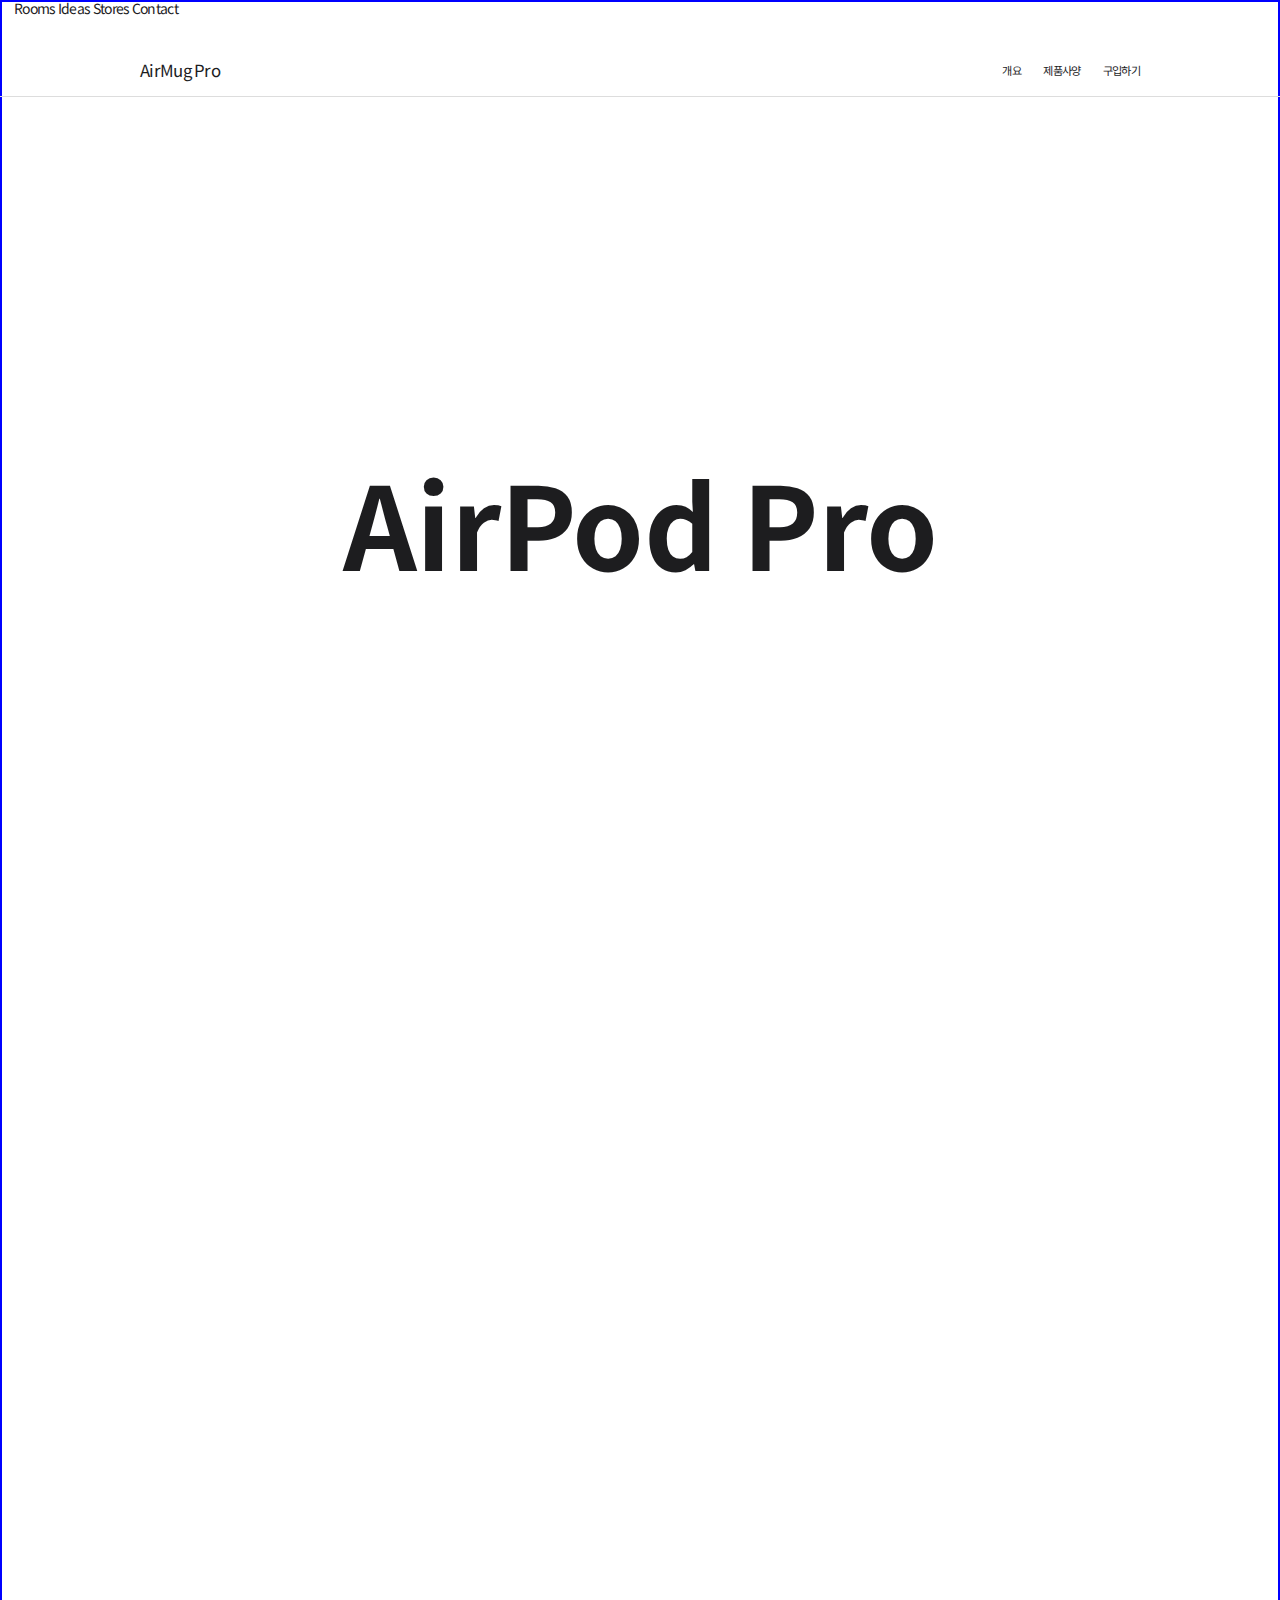
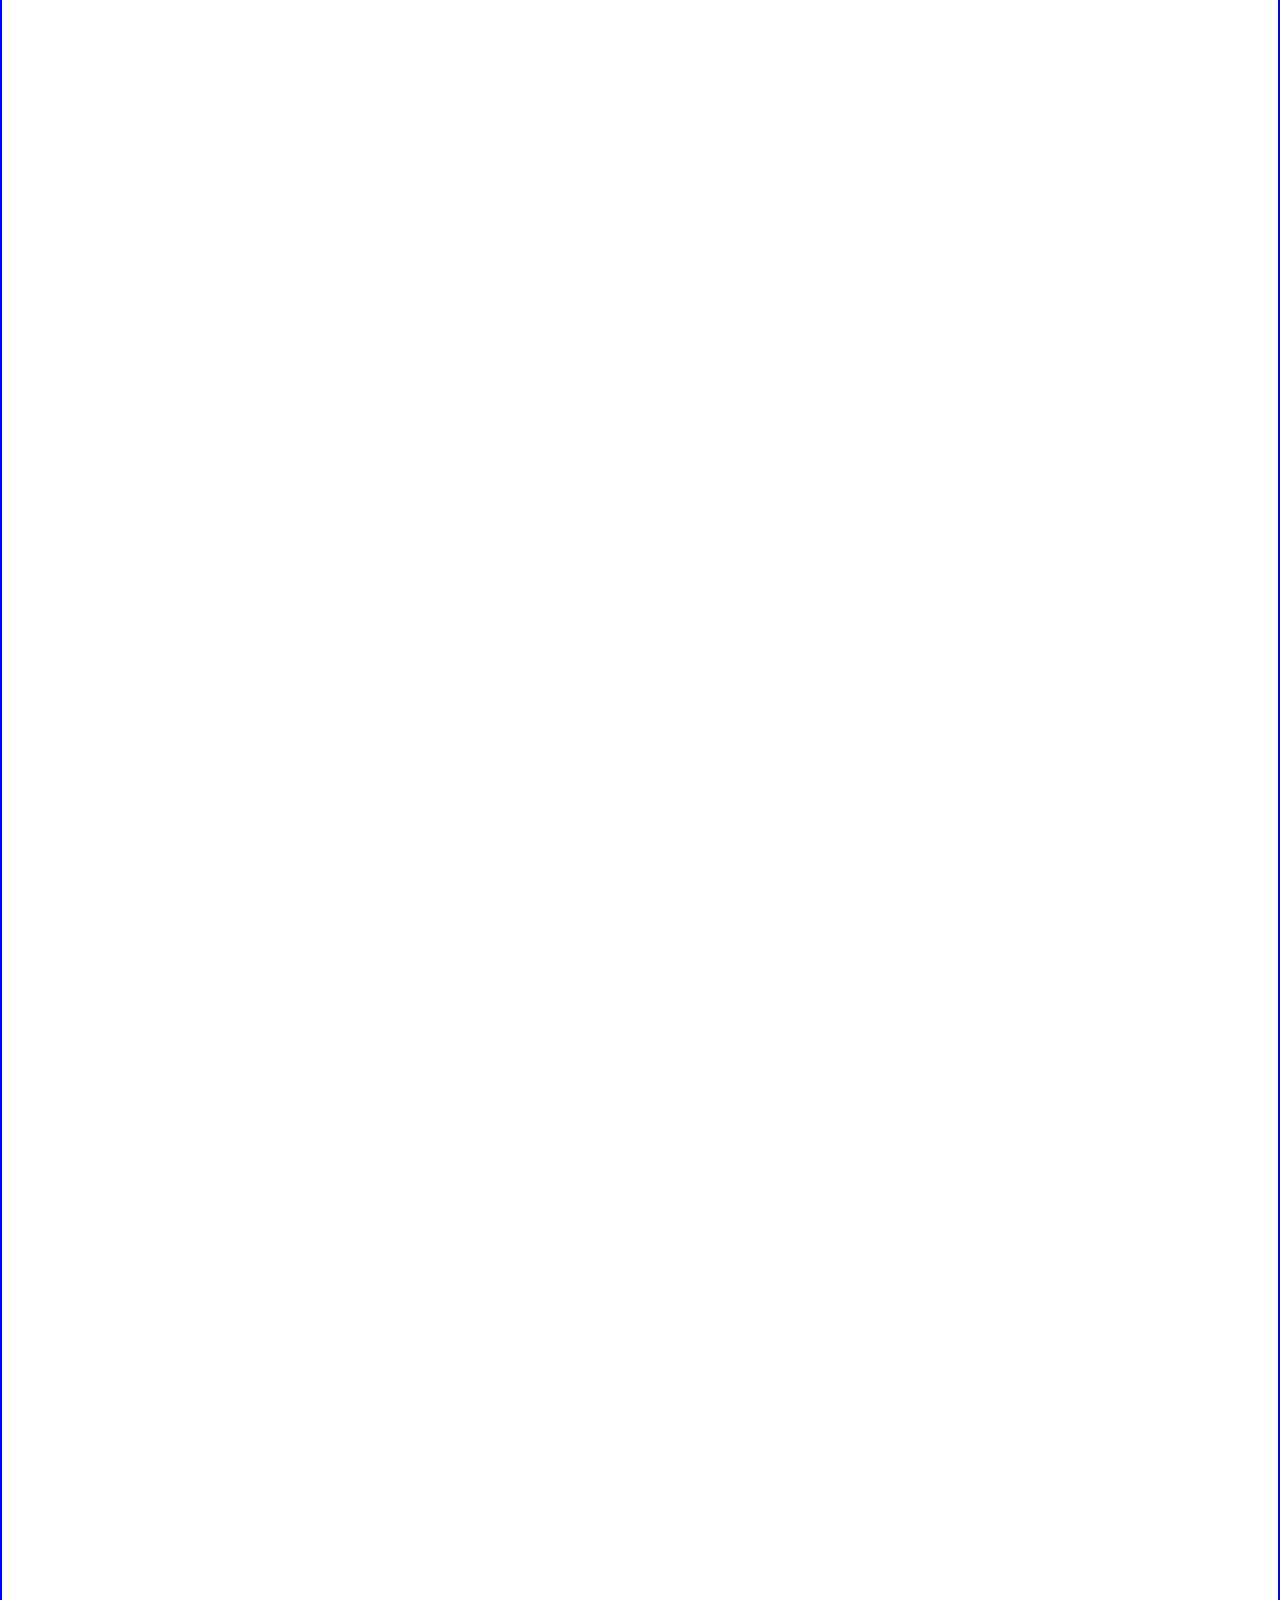
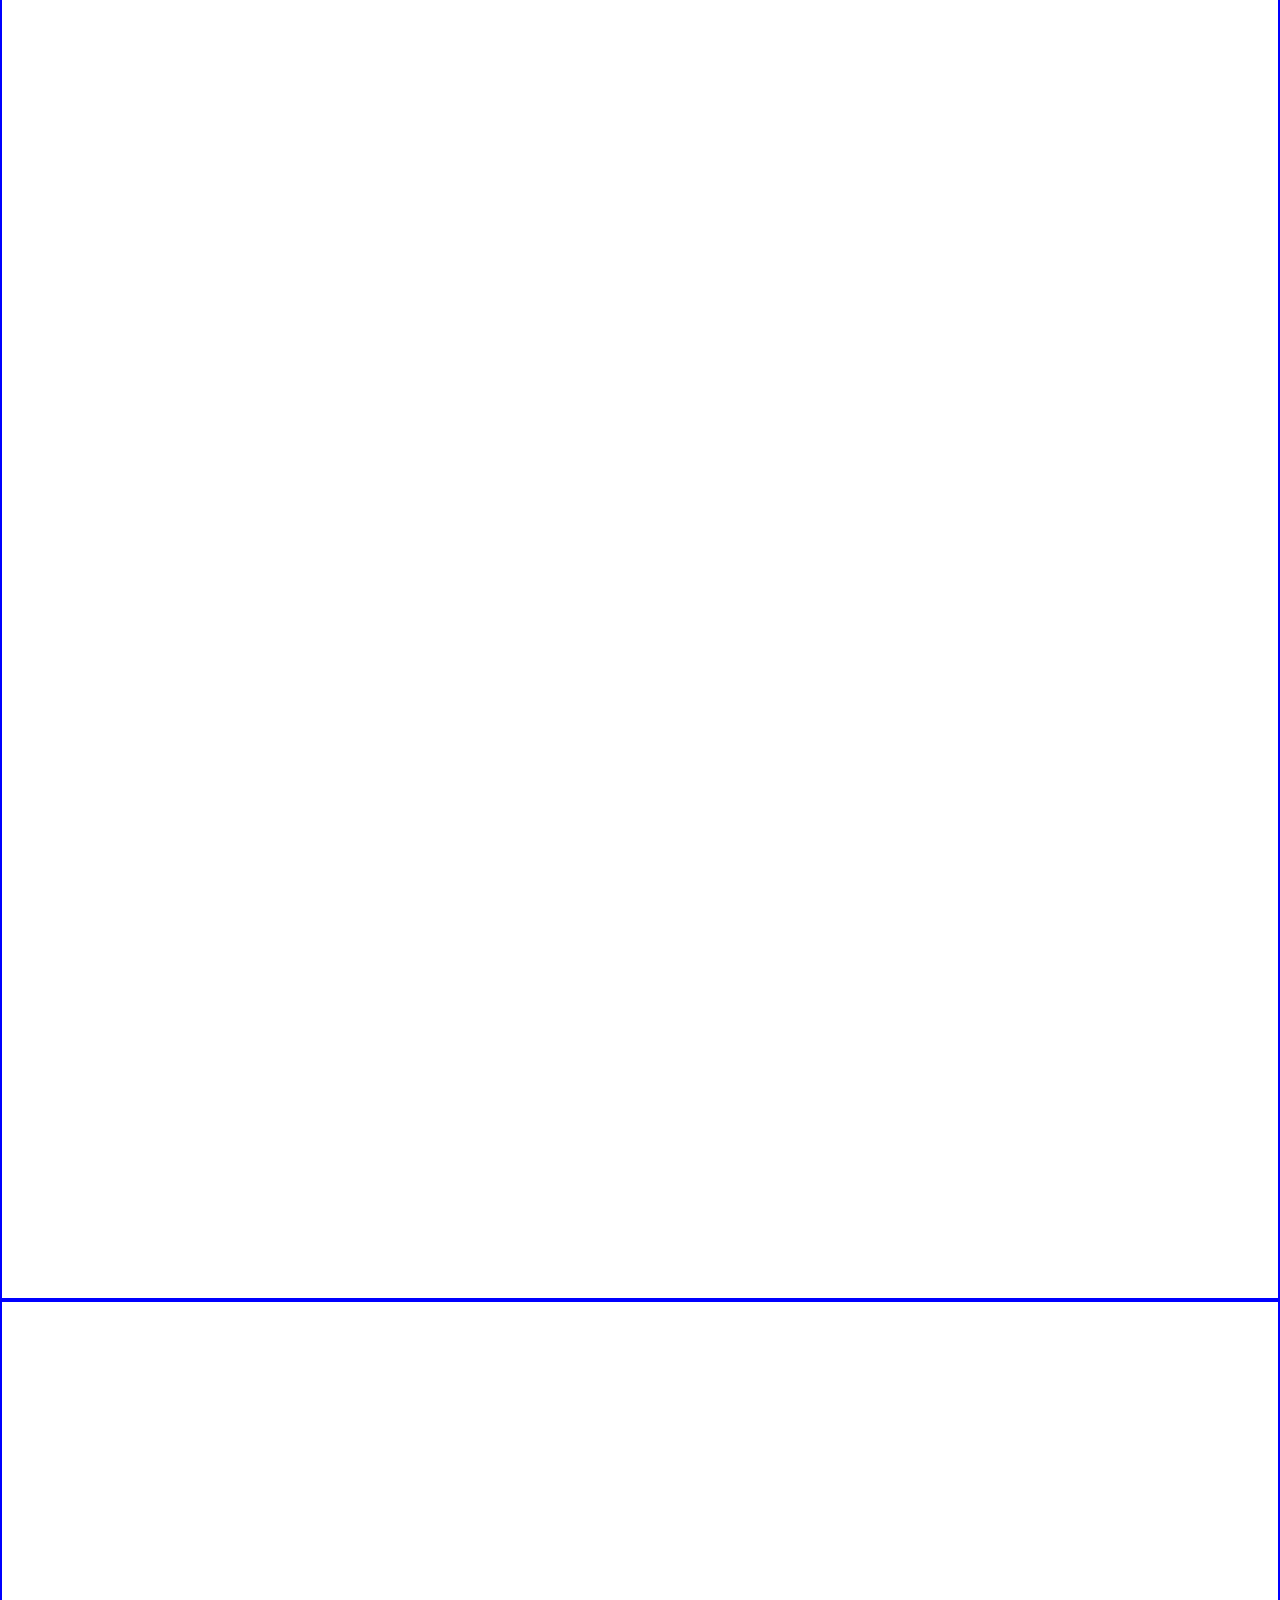
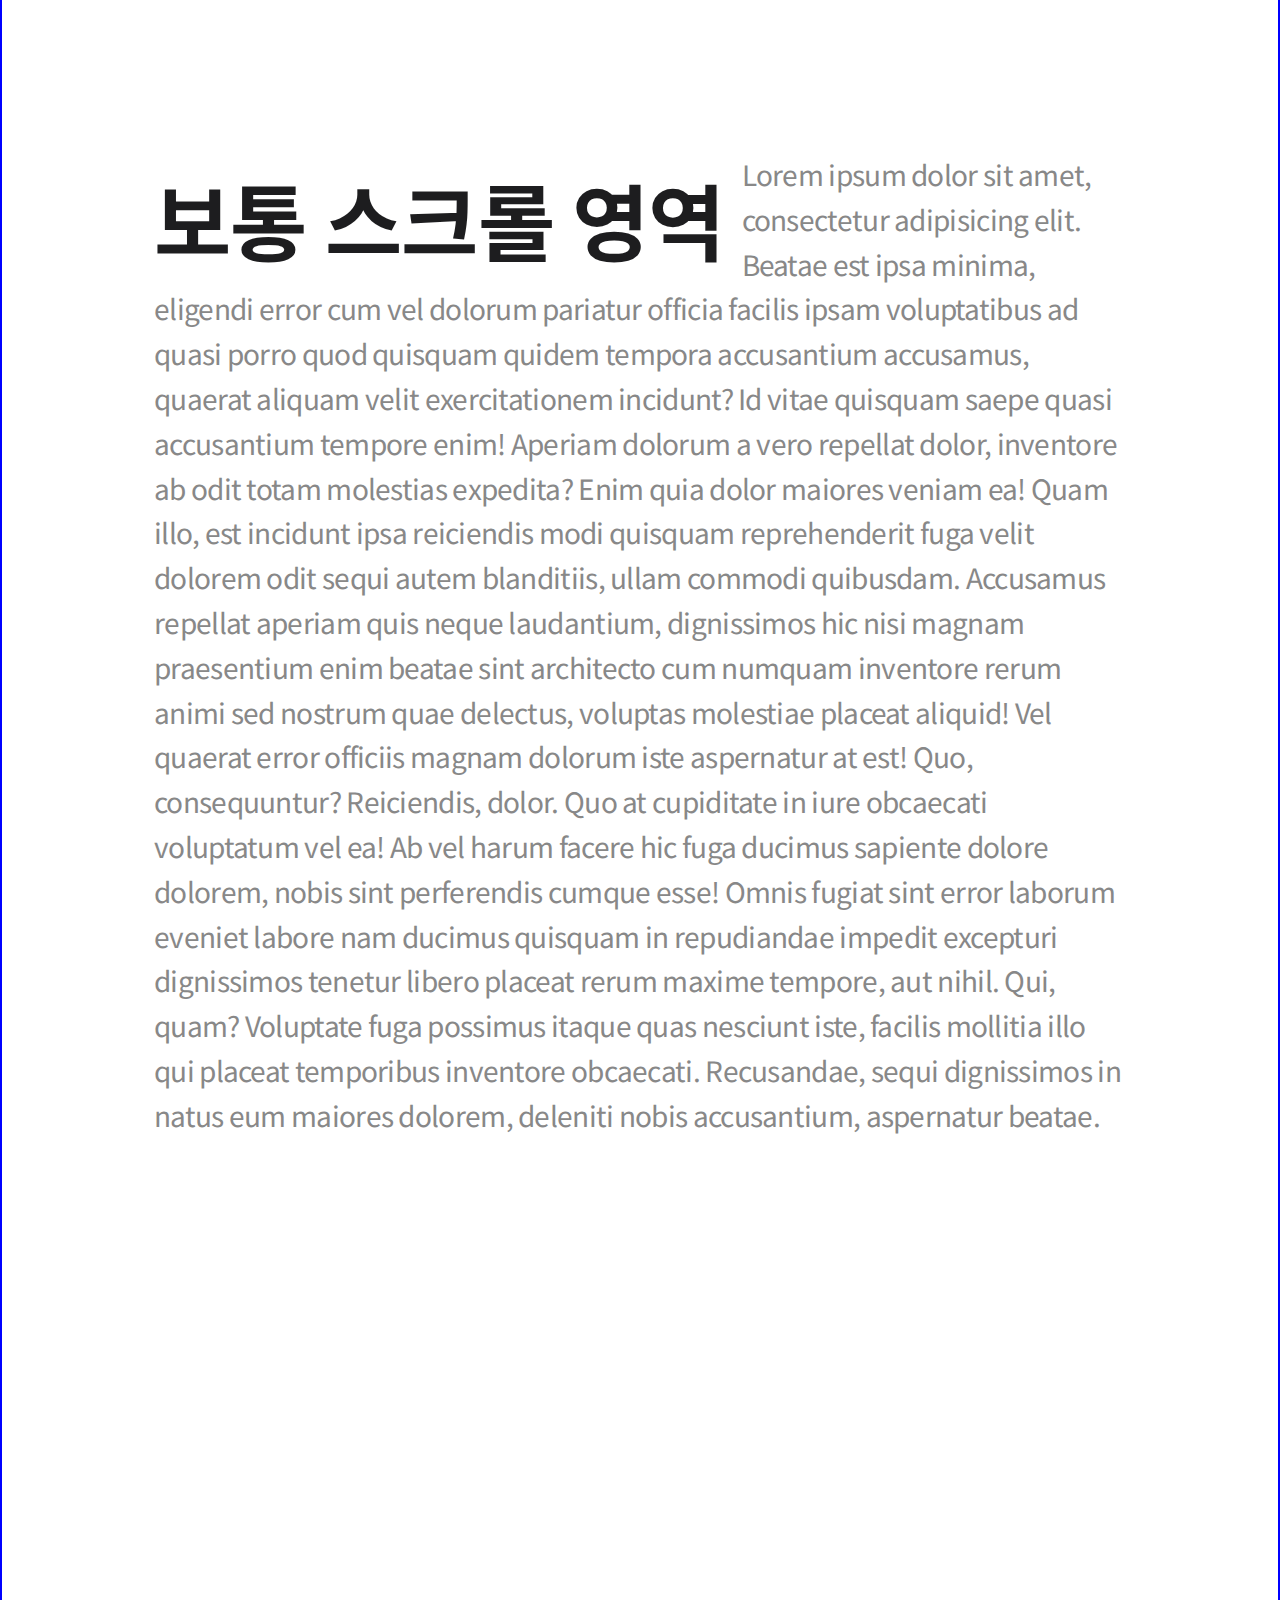
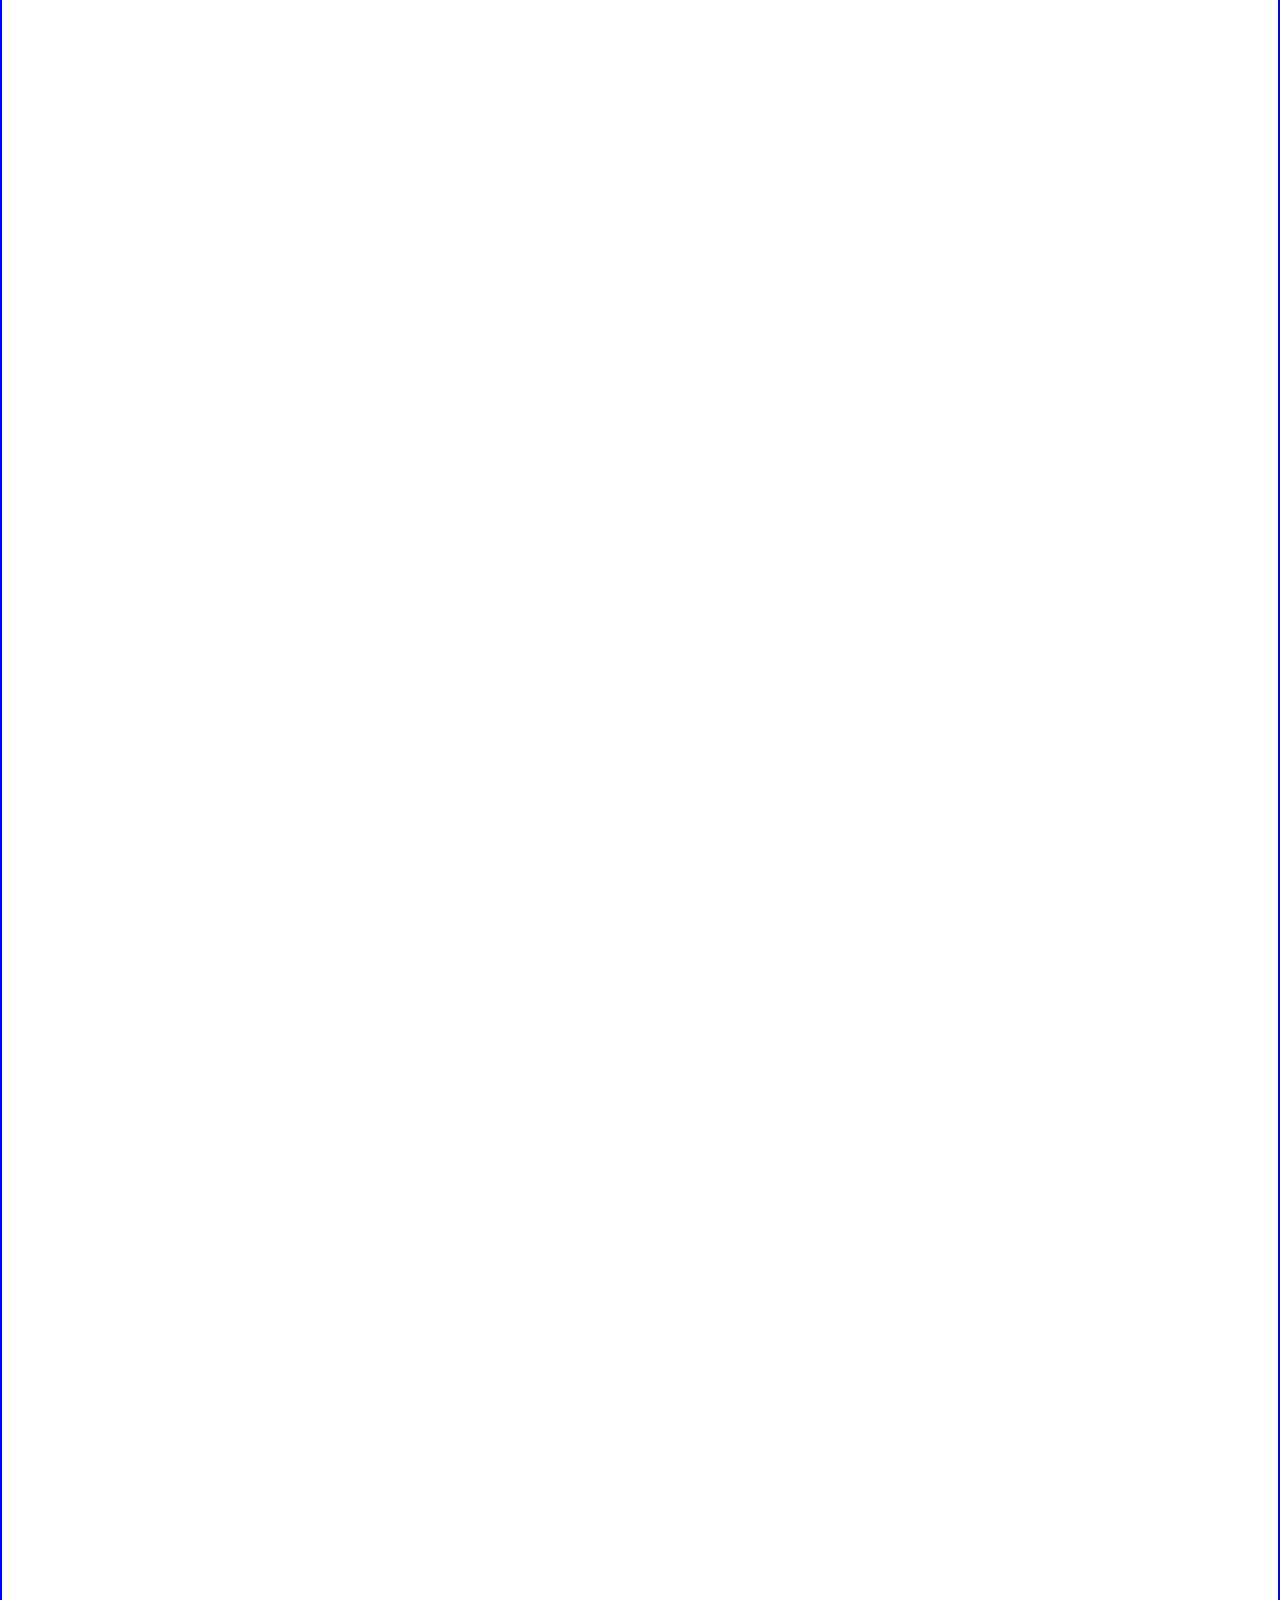
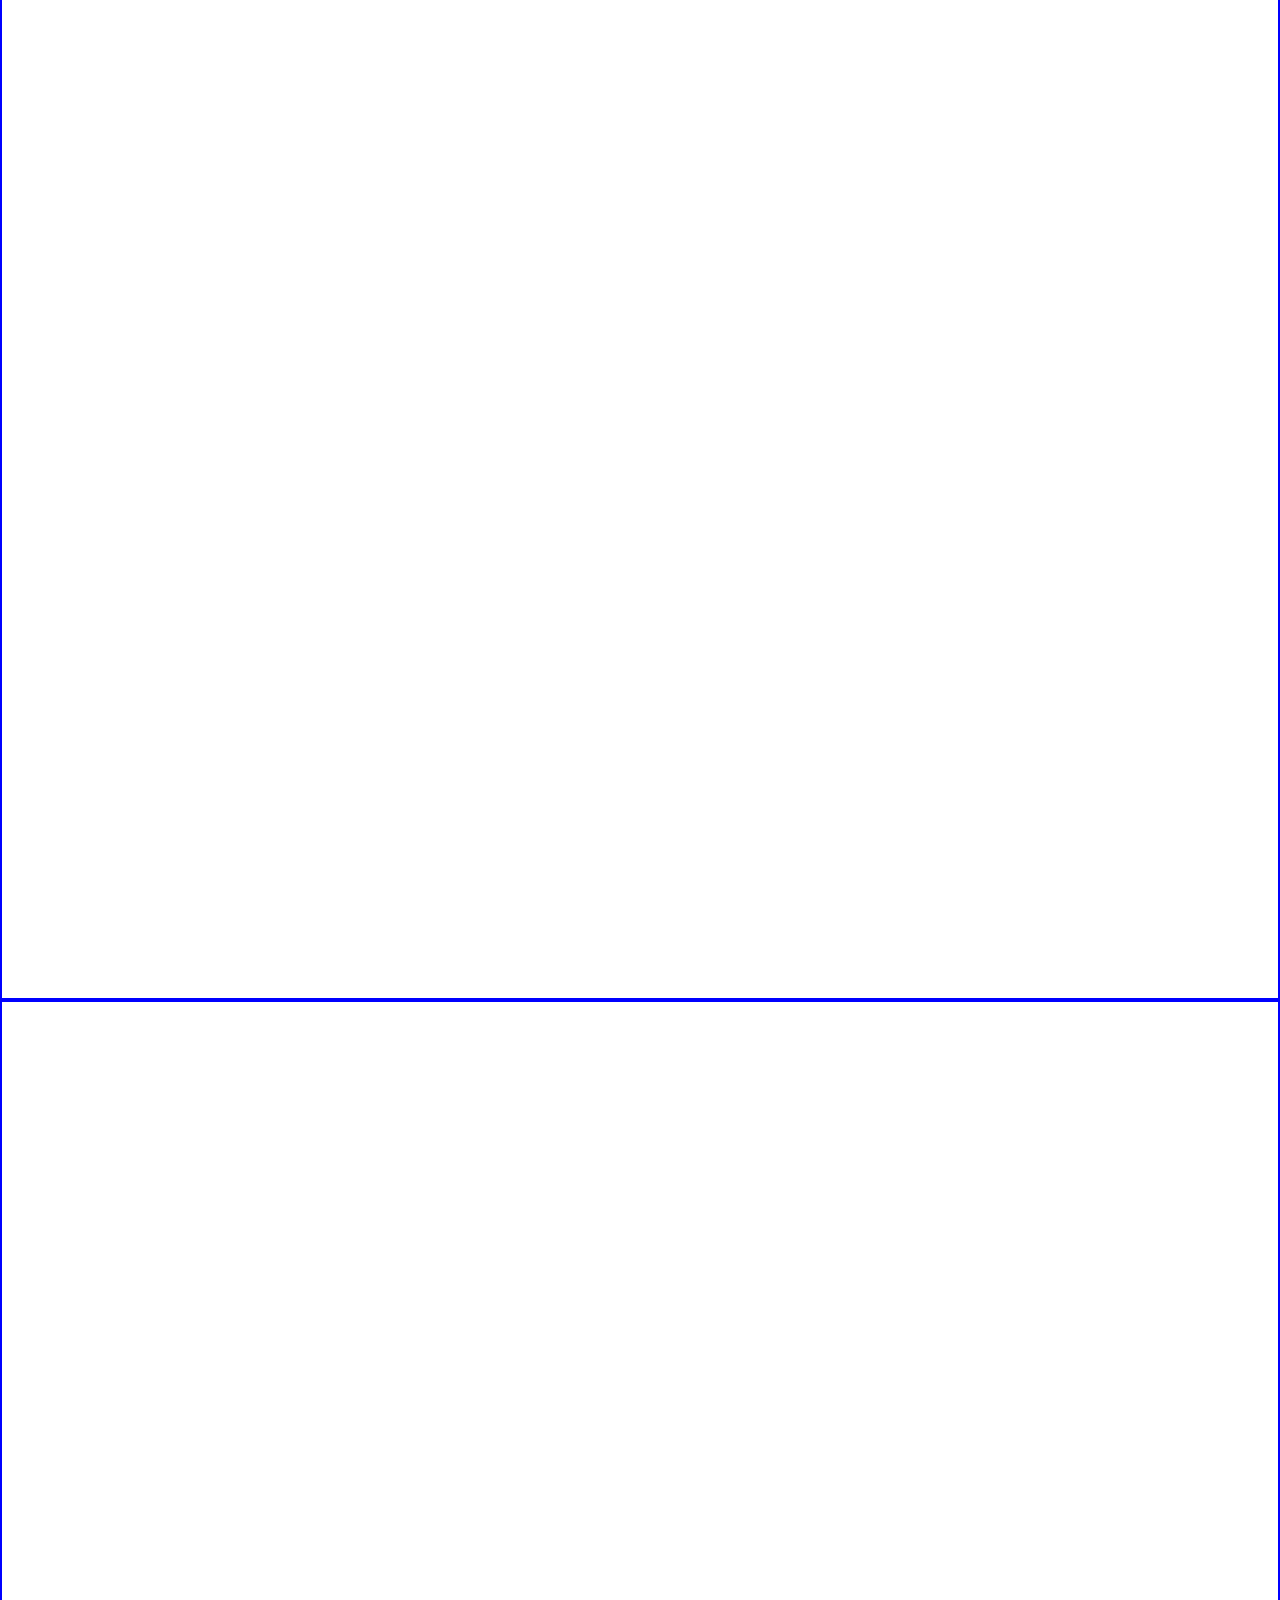
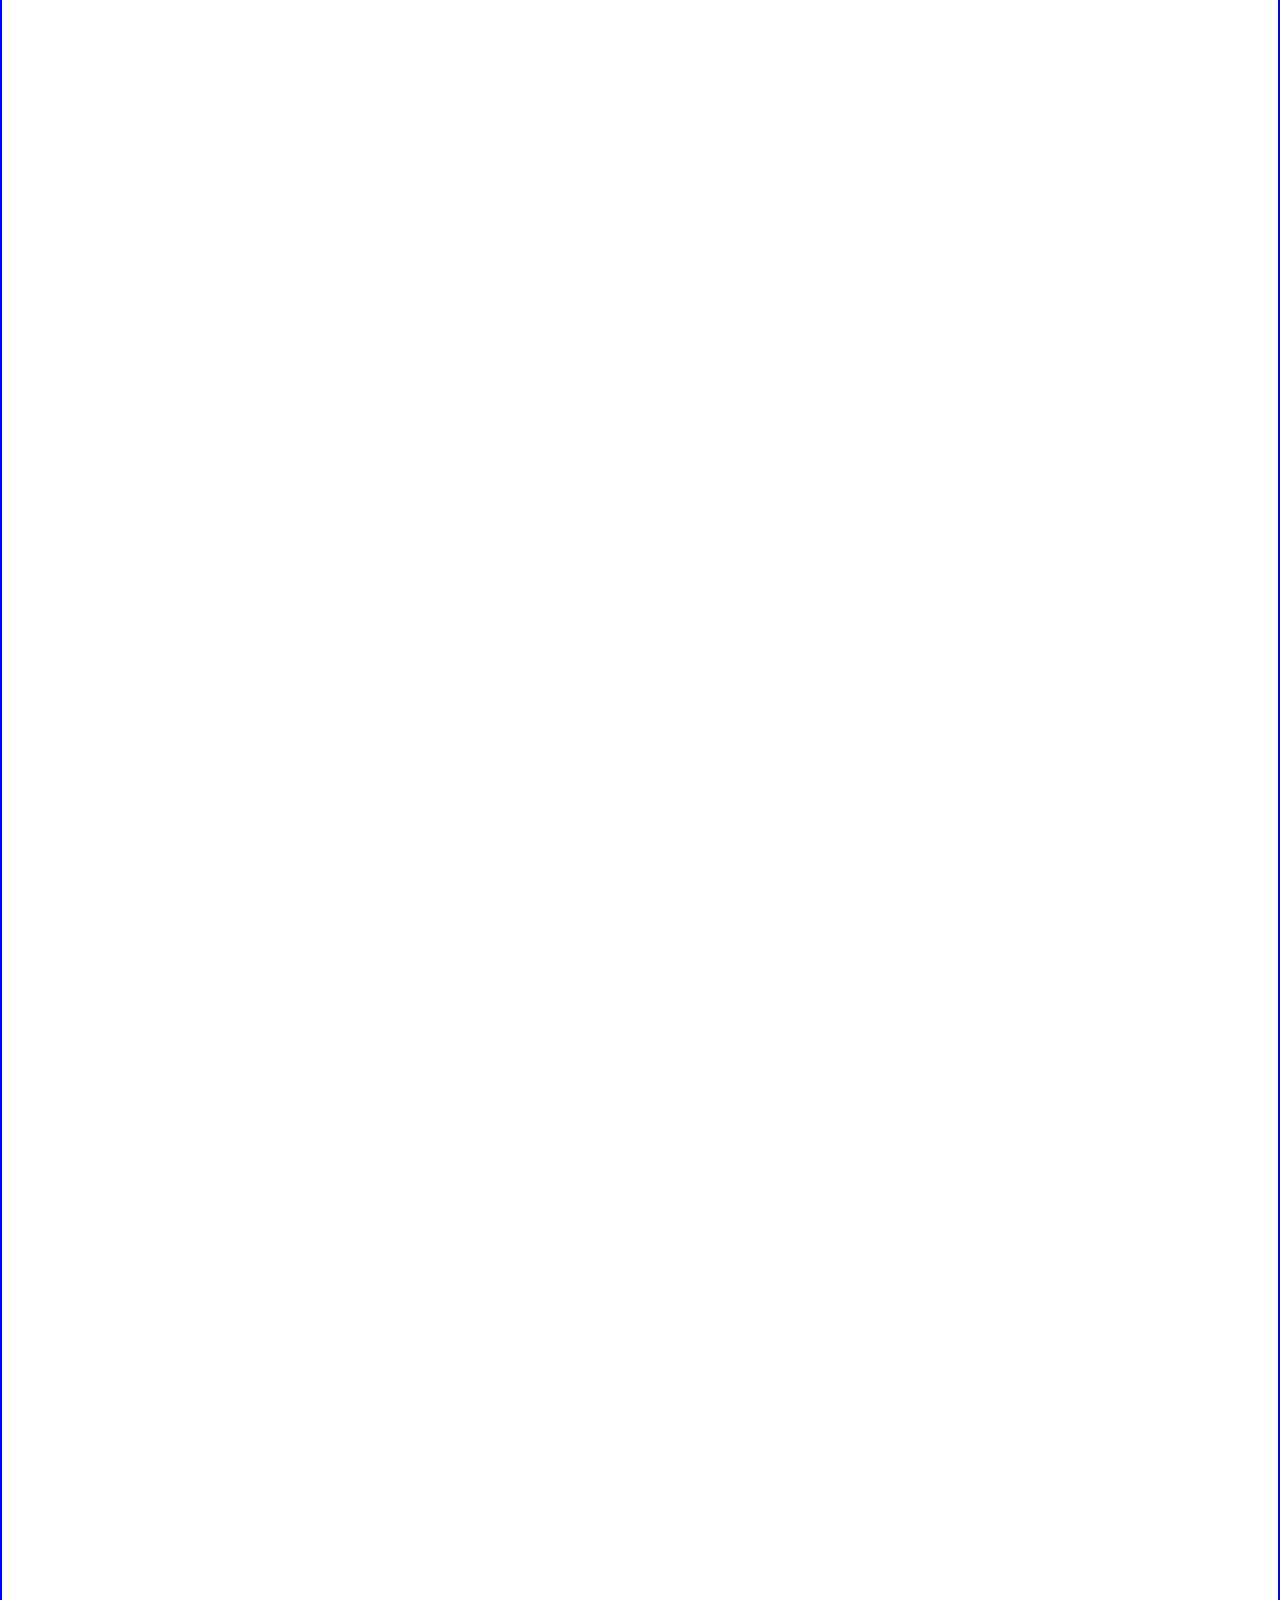
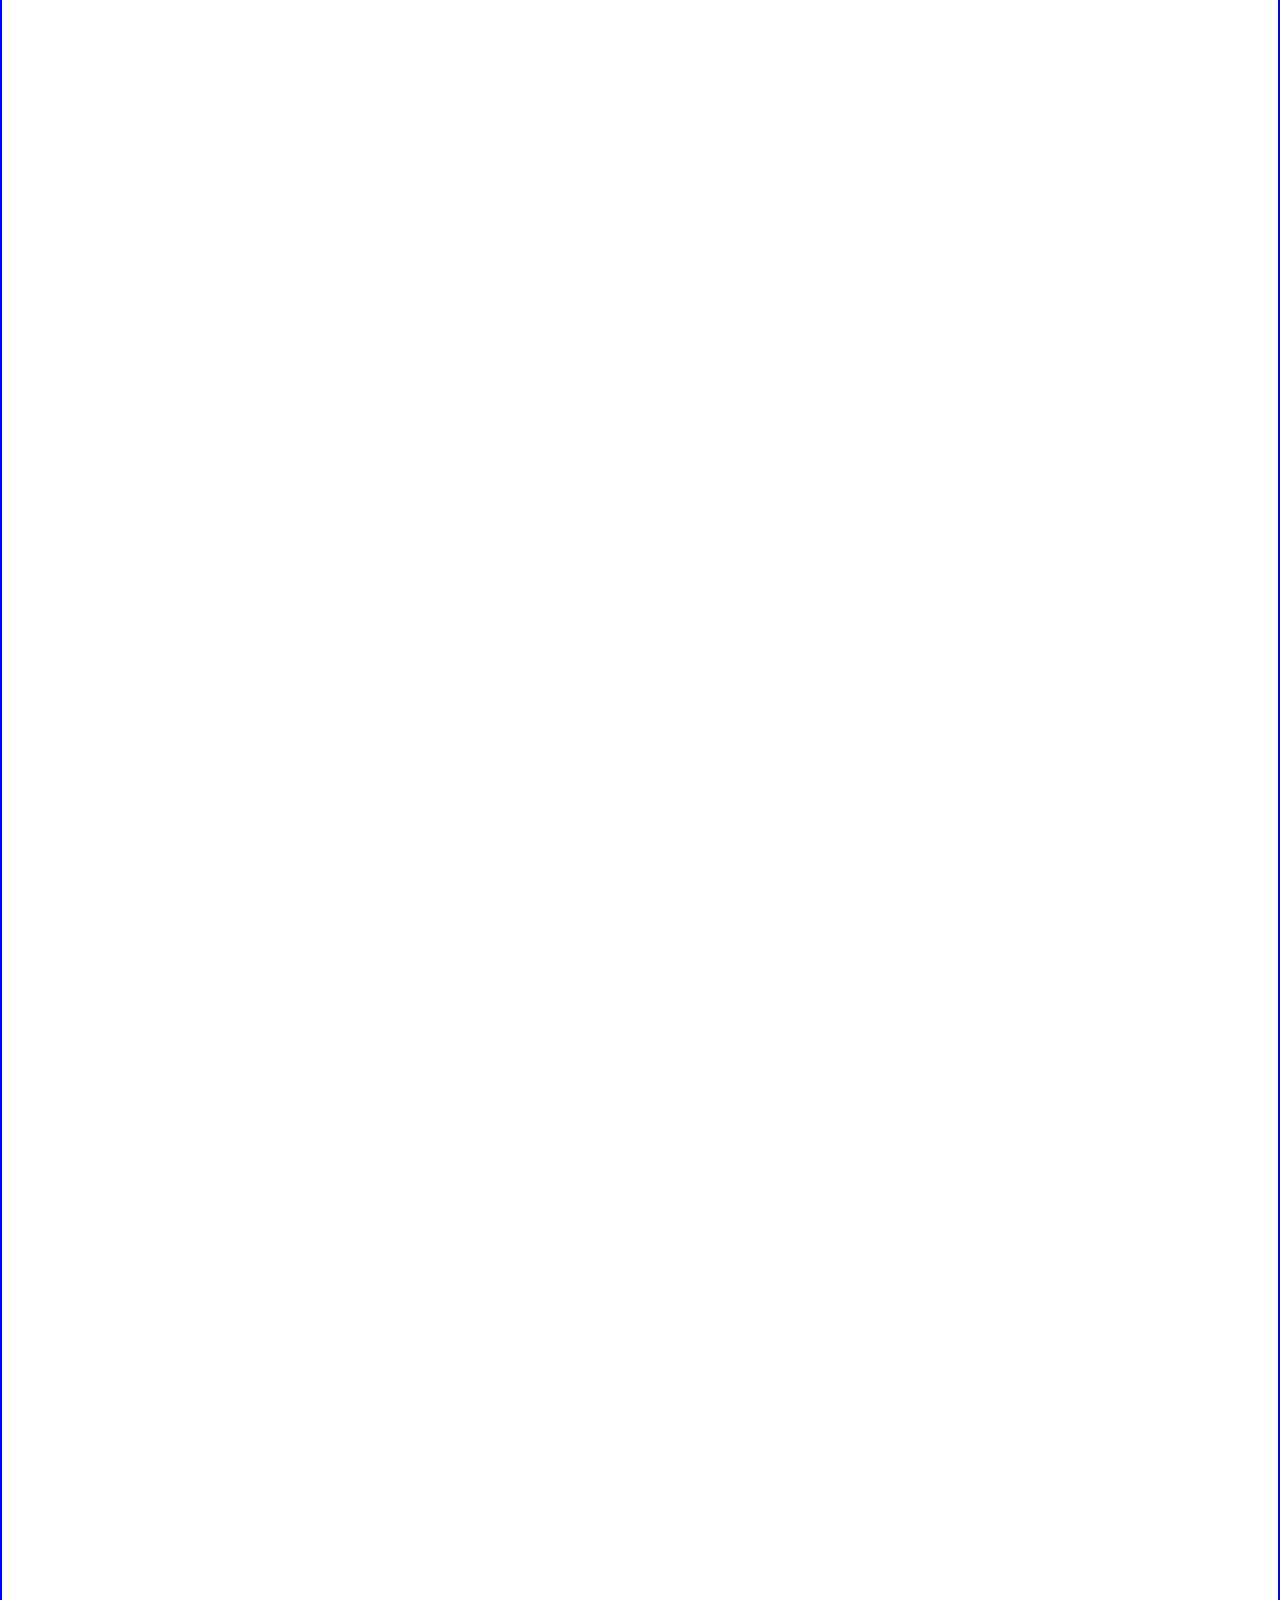
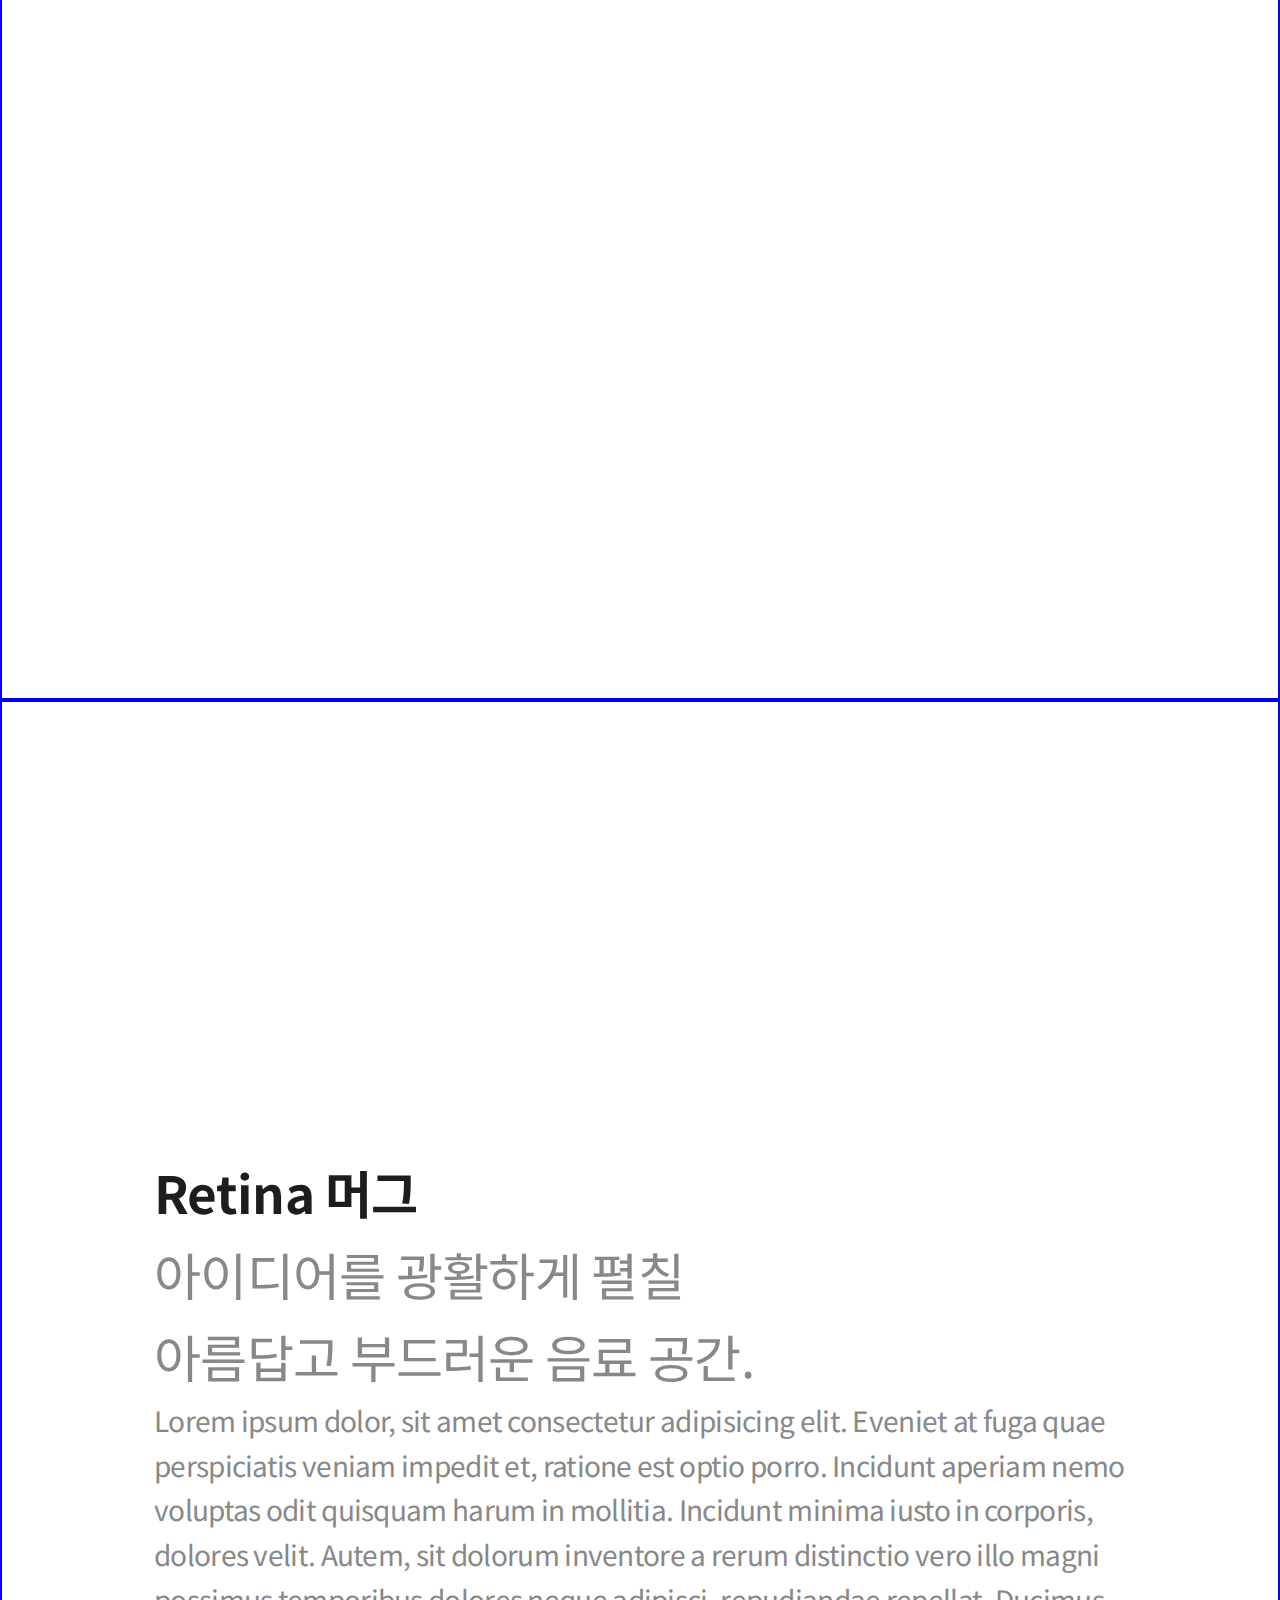
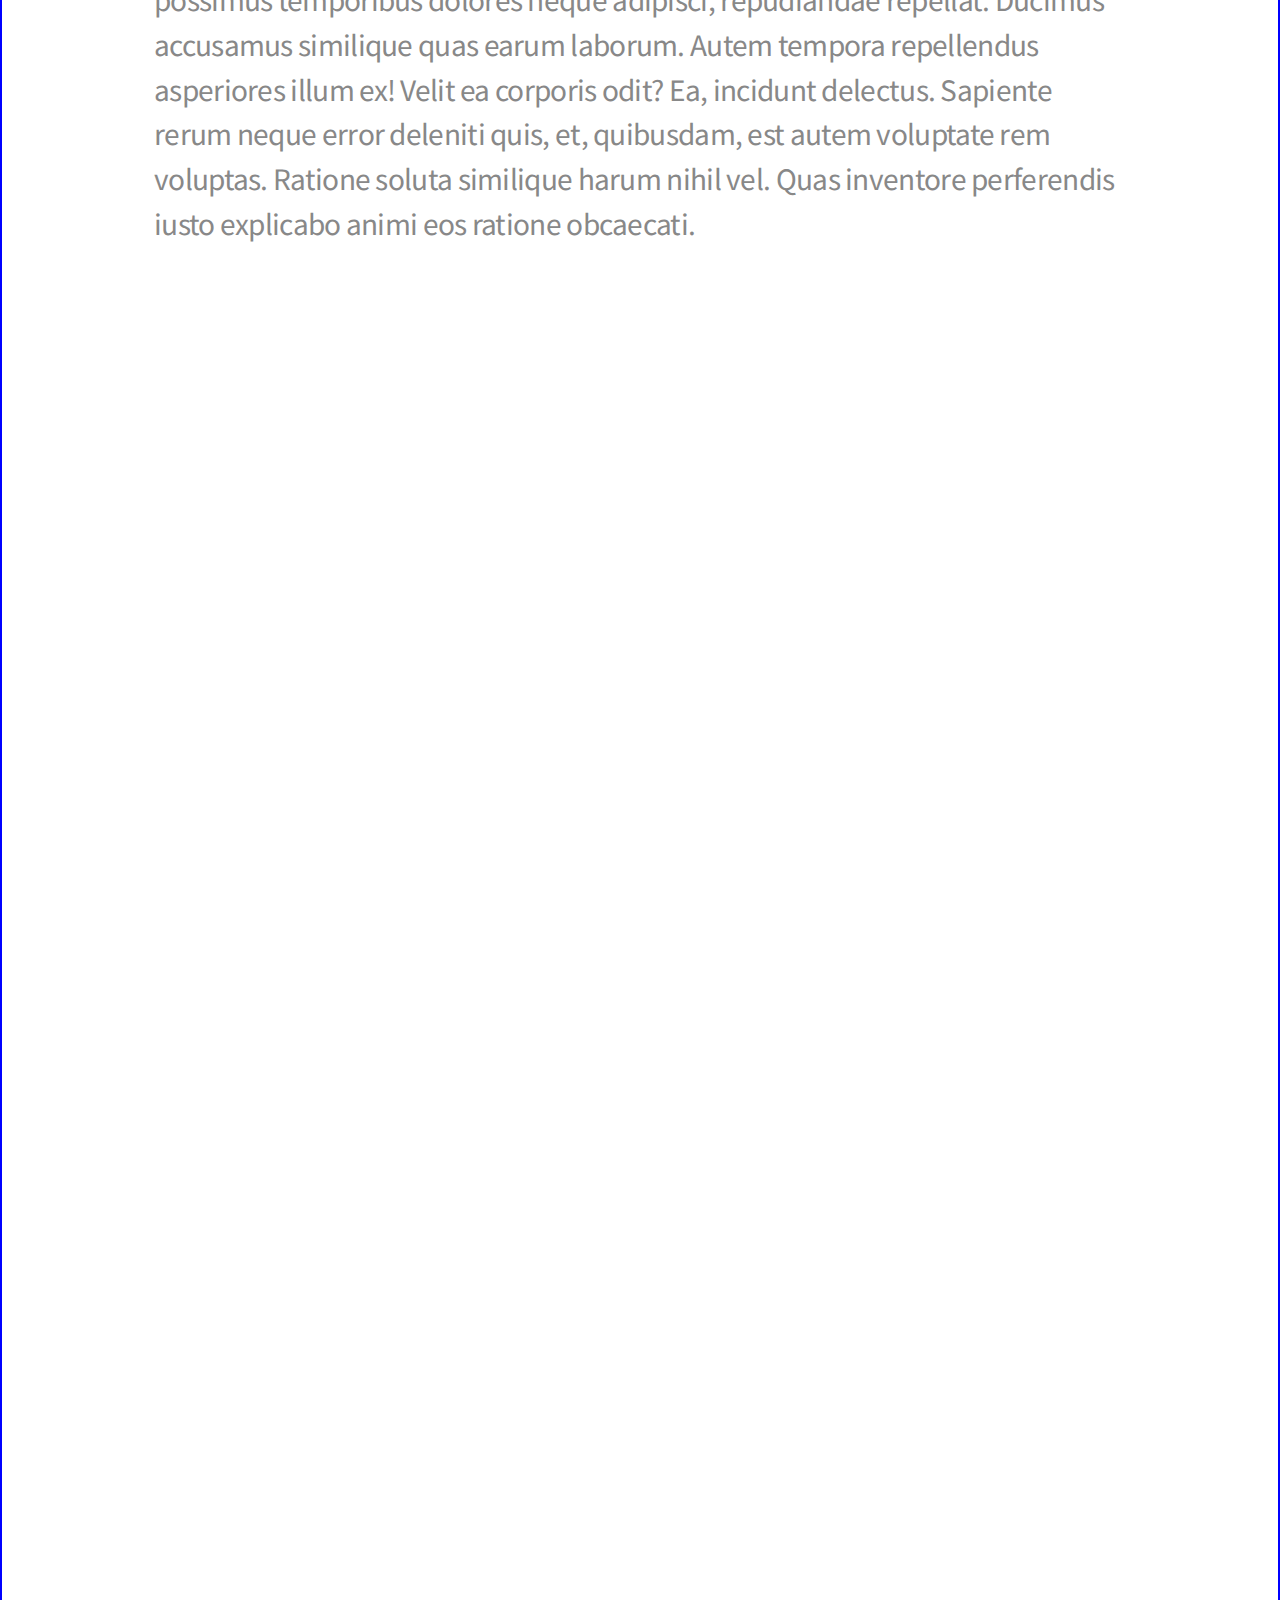
==== blank.html @ 2731b960 "feat: 스크롤 애니매이션 구현" ====
<!DOCTYPE html>
<html>
<head>
	<meta charset="UTF-8">
	<meta name="viewport" content="width=device-width, initial-scale=1.0">
	<meta http-equiv="X-UA-Compatible" content="ie=edge">
	<title>AirMug Pro hww</title>
	<link href="https://fonts.googleapis.com/css2?family=Noto+Sans+KR:wght@400;900&display=swap" rel="stylesheet">
	<link rel="stylesheet" href="css/default.css">
	<link rel="stylesheet" href="main.css">

</head>
<body>
	<div class="container">
		<nav class="global-nav">
			<div class="global-nav-link">
				<a href="" class="global-nav-item">Rooms</a>
				<a href="" class="global-nav-item">Ideas</a>
				<a href="" class="global-nav-item">Stores</a>
				<a href="" class="global-nav-item">Contact</a>
			</div>
		</nav>
		<nav class="local-nav">
			<div class="local-nav-links">
				<a href="" class="product-name">AirMug Pro</a>
				<a href="">개요</a>
				<a href="">제품사양</a>
				<a href="">구입하기</a>
			</div>
		</nav>

		<section class="scroll-section" id="scroll-section-0">
			<h1>AirPod Pro</h1>
			<div class="sticky-elem main-message a">
				<p>온전히 빠져들게 하는<br>최고급 세라믹</p>
			</div>
<!--			<div class="sticky-elem main-message b">-->
<!--				<p>주변 맛을 느끼게 해주는<br>주변 맛 허용 모드</p>-->
<!--			</div>-->
<!--			<div class="sticky-elem main-message c">-->
<!--				<p>온종일 편안한<br>맞춤형 손잡이</p>-->
<!--			</div>-->
<!--			<div class="sticky-elem main-message d">-->
<!--				<p>새롭게 입가를<br>찾아온 매혹</p>-->
<!--			</div>-->
		</section>
		<section class="scroll-section" id="scroll-section-1">
			<p class="description">
				<strong>보통 스크롤 영역</strong>
				Lorem ipsum dolor sit amet, consectetur adipisicing elit. Beatae est ipsa minima, eligendi error cum vel dolorum pariatur officia facilis ipsam voluptatibus ad quasi porro quod quisquam quidem tempora accusantium accusamus, quaerat aliquam velit exercitationem incidunt? Id vitae quisquam saepe quasi accusantium tempore enim! Aperiam dolorum a vero repellat dolor, inventore ab odit totam molestias expedita? Enim quia dolor maiores veniam ea! Quam illo, est incidunt ipsa reiciendis modi quisquam reprehenderit fuga velit dolorem odit sequi autem blanditiis, ullam commodi quibusdam. Accusamus repellat aperiam quis neque laudantium, dignissimos hic nisi magnam praesentium enim beatae sint architecto cum numquam inventore rerum animi sed nostrum quae delectus, voluptas molestiae placeat aliquid! Vel quaerat error officiis magnam dolorum iste aspernatur at est! Quo, consequuntur? Reiciendis, dolor. Quo at cupiditate in iure obcaecati voluptatum vel ea! Ab vel harum facere hic fuga ducimus sapiente dolore dolorem, nobis sint perferendis cumque esse! Omnis fugiat sint error laborum eveniet labore nam ducimus quisquam in repudiandae impedit excepturi dignissimos tenetur libero placeat rerum maxime tempore, aut nihil. Qui, quam? Voluptate fuga possimus itaque quas nesciunt iste, facilis mollitia illo qui placeat temporibus inventore obcaecati. Recusandae, sequi dignissimos in natus eum maiores dolorem, deleniti nobis accusantium, aspernatur beatae.
			</p>
		</section>
		<section class="scroll-section" id="scroll-section-2">
			<div class="sticky-elem main-message a">
				<p>
					<small>편안한 촉감</small>
					입과 하나 되다
				</p>
			</div>
			<div class="sticky-elem desc-message b">
				<p>
					편안한 목넘김을 완성하는 디테일한 여러 구성 요소들, 우리는 이를 하나하나 새롭게 살피고 재구성하는 과정을 거쳐 새로운 수준의 머그, AirMug Pro를 만들었습니다. 입에 뭔가 댔다는 감각은 어느새 사라지고 오롯이 당신과 음료만 남게 되죠.
				</p>
				<div class="pin"></div>
			</div>
			<div class="sticky-elem desc-message c">
				<p>
					디자인 앤 퀄리티 오브 스웨덴,<br>메이드 인 차이나
				</p>
				<div class="pin"></div>
			</div>
		</section>
		<section class="scroll-section" id="scroll-section-3">
			<p class="mid-message">
				<strong>Retina 머그</strong><br>
				아이디어를 광활하게 펼칠<br>
				아름답고 부드러운 음료 공간.
			</p>
			<p class="canvas-caption">
				Lorem ipsum dolor, sit amet consectetur adipisicing elit. Eveniet at fuga quae perspiciatis veniam impedit et, ratione est optio porro. Incidunt aperiam nemo voluptas odit quisquam harum in mollitia. Incidunt minima iusto in corporis, dolores velit. Autem, sit dolorum inventore a rerum distinctio vero illo magni possimus temporibus dolores neque adipisci, repudiandae repellat. Ducimus accusamus similique quas earum laborum. Autem tempora repellendus asperiores illum ex! Velit ea corporis odit? Ea, incidunt delectus. Sapiente rerum neque error deleniti quis, et, quibusdam, est autem voluptate rem voluptas. Ratione soluta similique harum nihil vel. Quas inventore perferendis iusto explicabo animi eos ratione obcaecati.
			</p>
		</section>
		<footer class="footer">2022, kaya</footer>
	</div>
	<script src="js/pracMain.js"></script>

</body>
</html>

<!--현재 스크롤이 위치하는 곳에 따라 구간 애니매이션 실행 -- 현재 위치 정보가 필요함-->
<!--스크롤 정보를 모아둔 배열이 필요함-->
<!--position: sticky / fixed-->
<!-- - sticky / top -->
---- css/default.css ----
@charset "utf-8";

html {
	font-family: 'Apple SD Gothic Neo', Roboto, 'Noto Sans KR', NanumGothic, 'Malgun Gothic', sans-serif;
	line-height: 1.2;
	word-wrap: break-word;
}
body {
	-webkit-font-smoothing: antialiased;
}
html, body, div, span, applet, object, iframe,
h1, h2, h3, h4, h5, h6, p, blockquote, pre,
a, abbr, acronym, address, big, cite, code,
del, dfn, em, img, ins, kbd, q, s, samp,
small, strike, strong, sub, sup, tt, var,
b, u, i, center,
dl, dt, dd, ol, ul, li,
fieldset, form, label, legend,
table, caption, tbody, tfoot, thead, tr, th, td,
article, aside, canvas, details, embed,
figure, figcaption, footer, header, hgroup,
menu, nav, output, ruby, section, summary,
time, mark, audio, video {
	margin: 0;
	padding: 0;
	border: 0;
}
article, aside, details, figcaption, figure, footer, header, hgroup, menu, nav, section {
	display: block;
}
div, span, article, section, header, footer, aside, p, ul, li, fieldset, legend, label, a, nav, form {
	box-sizing: border-box;
}
ol, ul, li {
	list-style: none;
}
table {
	border-collapse: collapse;
	border-spacing: 0;
}
img {
	max-width: 100%;
	height: auto;
	border: 0;
}
button {
	border: 0;
	background: transparent;
	cursor: pointer;
}
---- main.css ----
@charset "utf-8";

html {
    font-family: 'Noto Sans KR', sans-serif;
    font-size: 14px;
    /* 현재 1rem이 14px이 되는 것 */
    /* 3rem은 42px (14 * 3) */
    /* 0.2em은 8.4px (42 * 0.2) */
}

body {
    overflow-x: hidden;
    color: rgb(29, 29, 31);
    letter-spacing: -0.05em;
    background: white;
}

p {
    line-height: 1.6;
}

a{
    color: rgb(29, 29, 31);
    text-decoration: none;

}

.global-nav {
    position: absolute;
    top: 0;
    left: 0;
    width: 100%;
    height: 44px;
    padding: 0 1rem;
}

.local-nav {
    position: absolute;
    top: 45px;
    left: 0;
    width: 100%;
    height: 52px;
    padding: 0 1rem;
    border-bottom: 1px solid #Ddd;
}

.global-nav-links,
.local-nav-links
{
    display: flex;
    align-items: center;
    max-width: 1000px;
    height: 100%;
    margin: 0 auto;
}

.global-nav-links {
    justify-content: space-between;
}

.local-nav-links .product-name {
    /*margin: auto는 빈영역을 auto가 다 사용한다는 뜻이니 가운데 정렬할 때도 왼쪽 오른쪽 마진을 오토로 줄 수 있음*/
    margin-right: auto;
    font-size: 1.2em;
}

.local-nav-links a {
    font-size: .8rem;
}

.local-nav-links a:not(.product-name) {
    margin-left: 2em;
}

.scroll-section {
    /*브라우저 높이의 절반만큼 패딩을 준다*/
    padding-top: 50vh;
    border: 2px solid blue;
}

#scroll-section-0 h1{
    font-size: 4rem;
    text-align: center;
}

/*css 우선순위: id > class > tag name*/

.main-message {
    display: flex;
    align-items: center;
    justify-content: center;
    height: 3em;
    font-size: 2.5rem;
    opacity: 0;
}

.main-message p {
    font-weight: bold;
    text-align: center;
    line-height: 1.2;

}

.main-message small {
    display: block;
    margin-bottom: .5em;
    font-size: 1.2rem;
}

.description {
    max-width: 1000px;
    margin: 0 auto;
    padding: 0 1rem;
    font-size: 1.2rem;
    color: #888;
}

.description strong{
    float: left;
    margin-right: 0.2em;
    font-size: 3rem;
    color: rgb(29, 29, 31);
}


.desc-message {
    width: 50%;
    font-weight: bold;
}

.pin {
    width: 1px;
    height: 100px;
    background: rgb(29, 29, 31);
}

.mid-message {
    max-width: 1000px;
    margin: 0 auto;
    padding: 0 1rem;
    font-size: 2rem;
    color: #888;
}

.mid-message strong {
    color: rgb(29, 29, 31);
}

.canvas-caption {
    max-width: 1000px;
    margin: 0 auto;
    padding: 0 1rem;
    font-size: 1.2rem;
    color: #888;
}

.footer {
    display: flex;
    justify-content: center;
    align-items: center;
    height: 7rem;
    background-color: darkorange;
}

.sticky-elem {
    display: none;
    position: fixed;
    top: 0;
    left: 0;
    width: 100%;
}
#show-scene-0 #scroll-section-0 .sticky-elem,
#show-scene-1 #scroll-section-1 .sticky-elem,
#show-scene-2 #scroll-section-2 .sticky-elem,
#show-scene-3 #scroll-section-3 .sticky-elem {
    display: block;
}

@media (min-width: 1024px) {
    #scroll-section-0 h1 {
        font-size: 9vw;
    }
    .main-message {
        font-size: 4vw;
    }
    .description {
        max-width: 1000px;
        margin: 0 auto;
        font-size: 2rem;
    }
    .description strong {
        font-size: 6rem;
    }
    #scroll-section-2 .main-message {
        font-size: 6vw;
    }
    .main-message small {
        font-size: 1.5vw;
    }
    .desc-message {
        width: 20%;
    }
    .mid-message {
        /* vw로 창 크기에 따른 비율을 정해줌 */
        font-size: 4vw;
    }
    .canvas-caption {
        font-size: 2rem;
    }
}
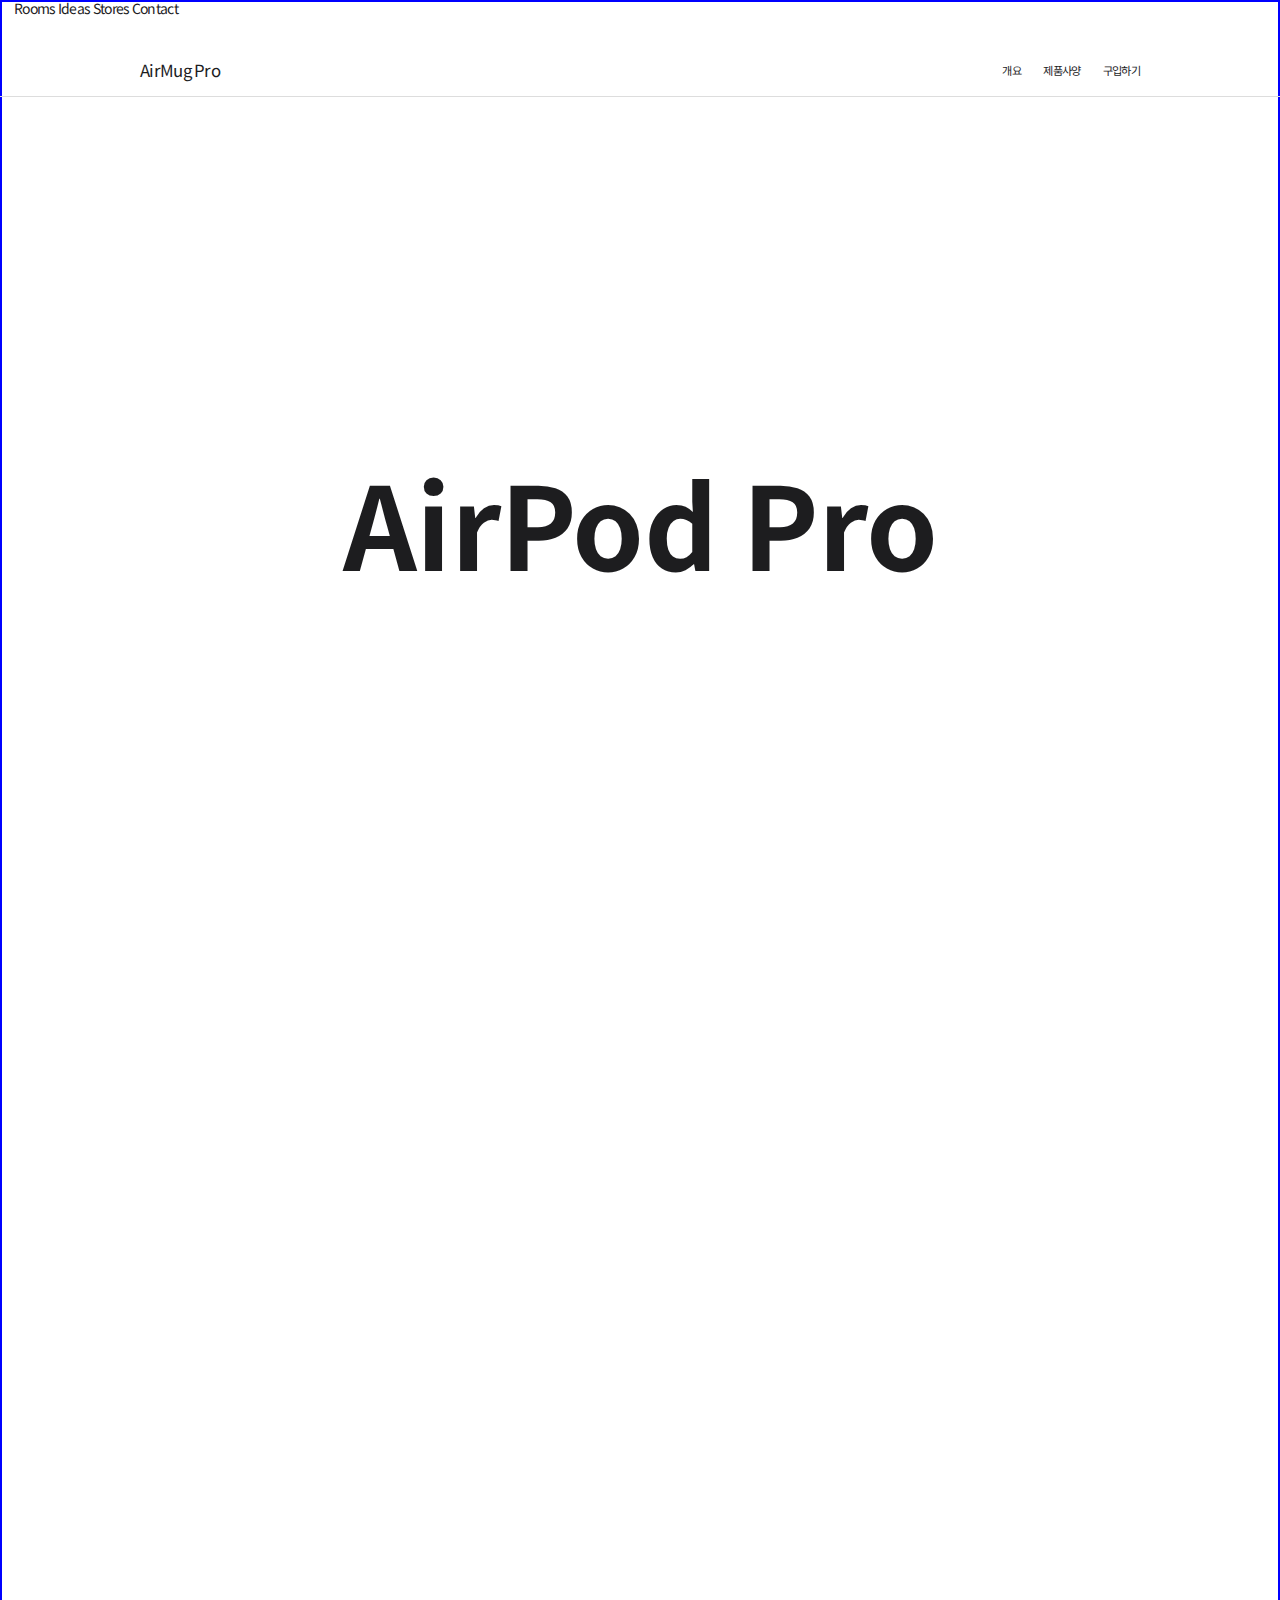
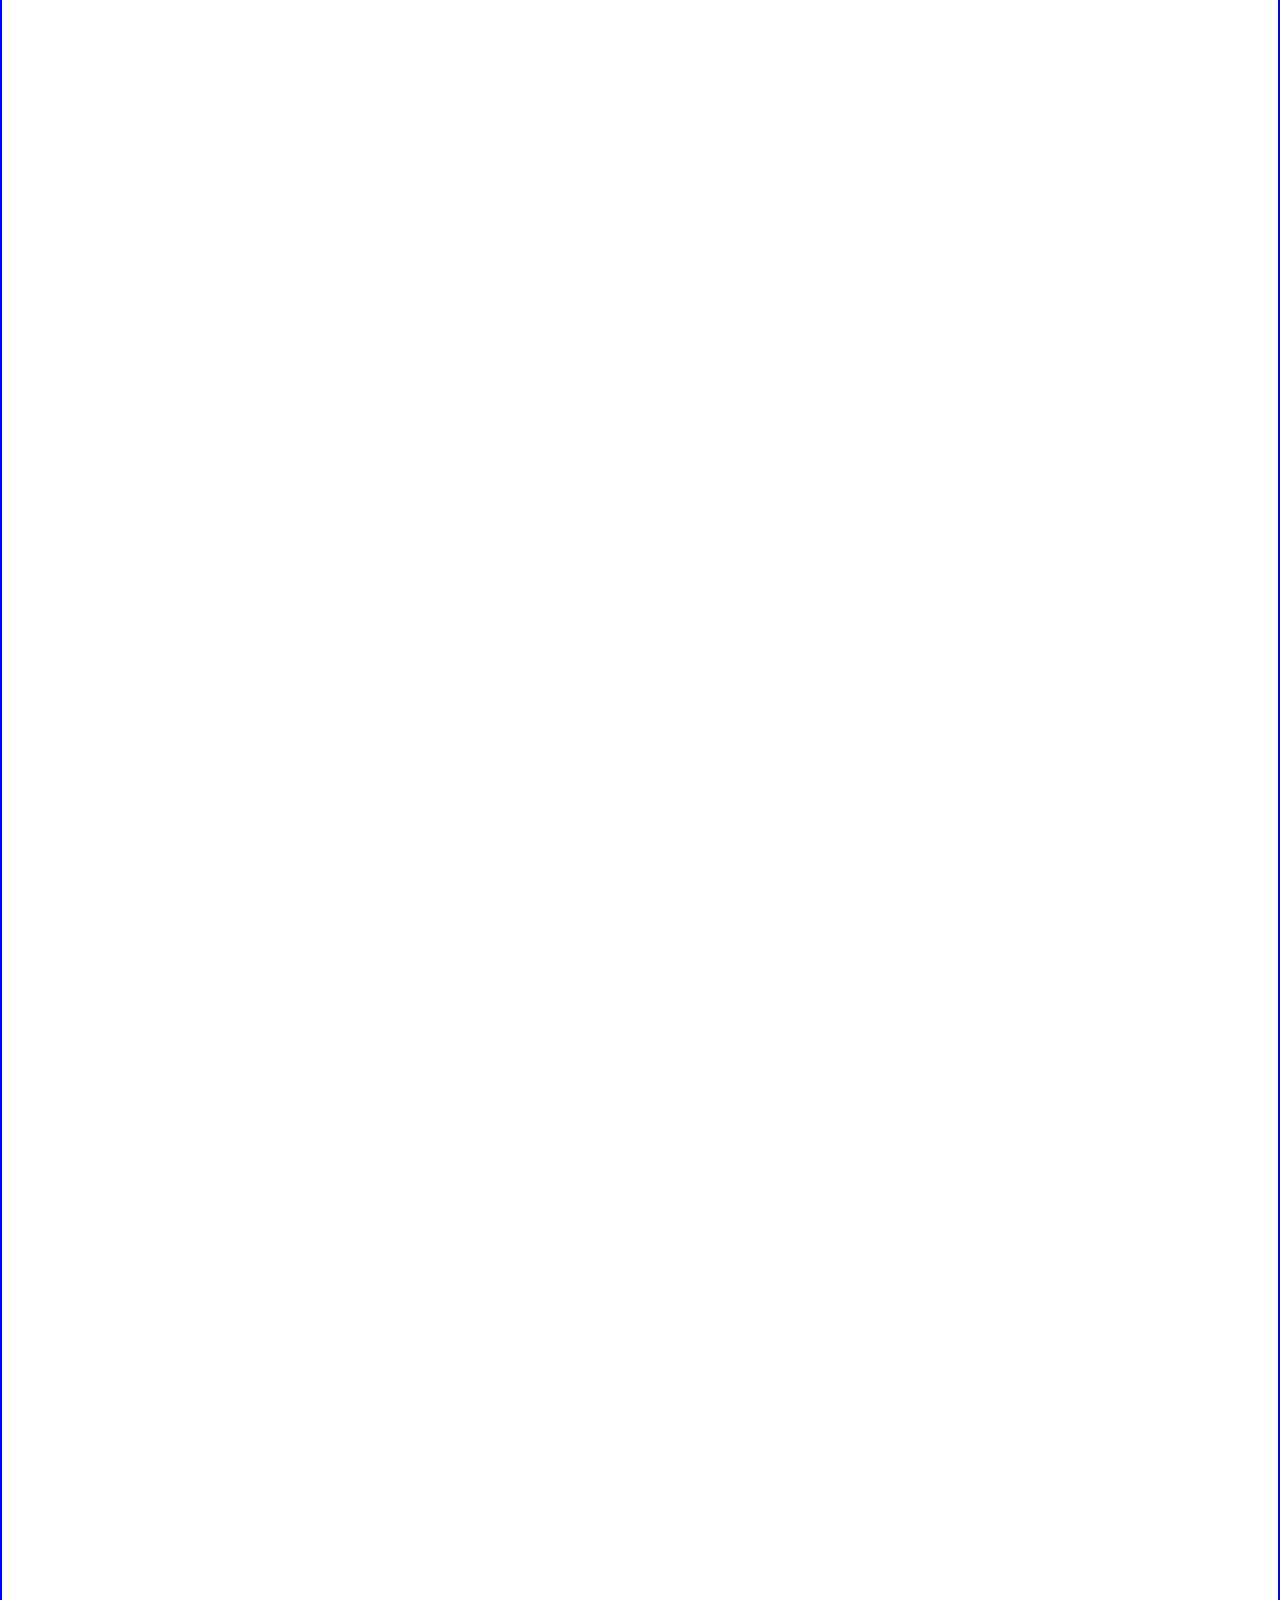
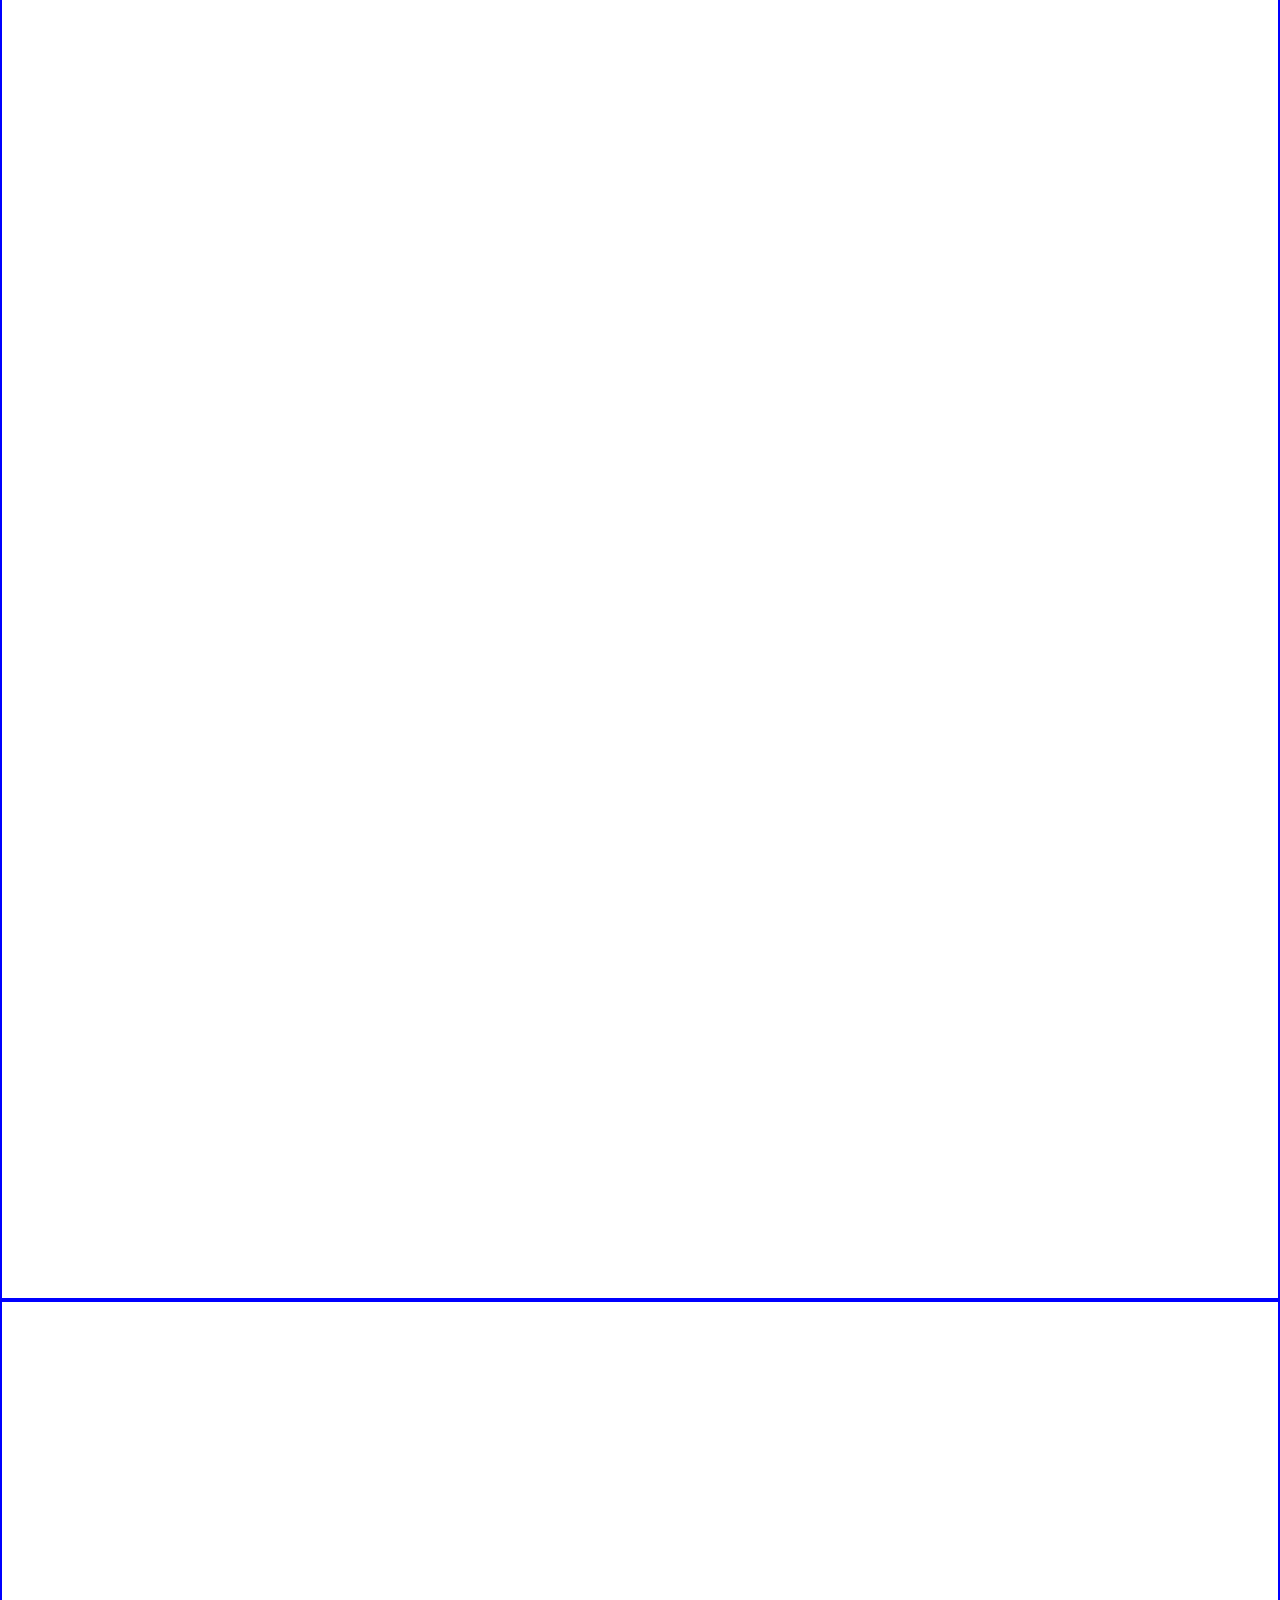
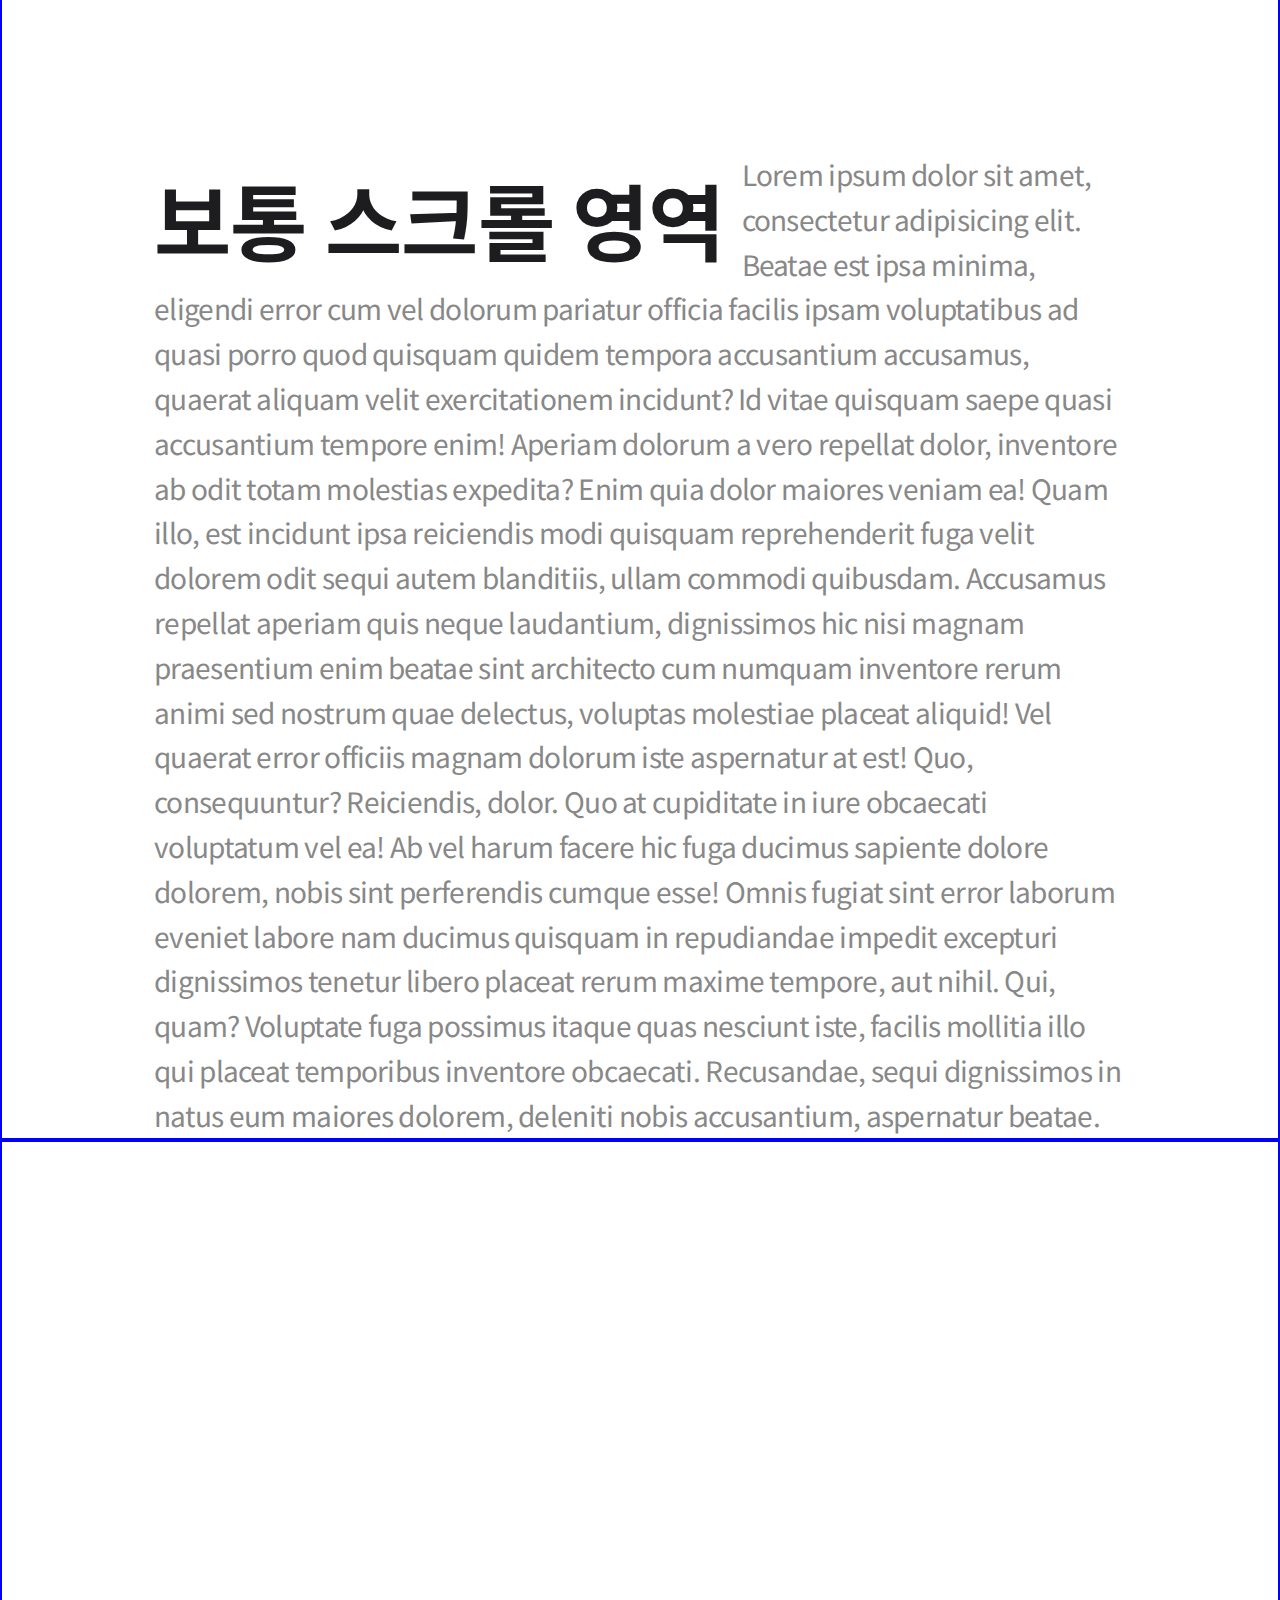
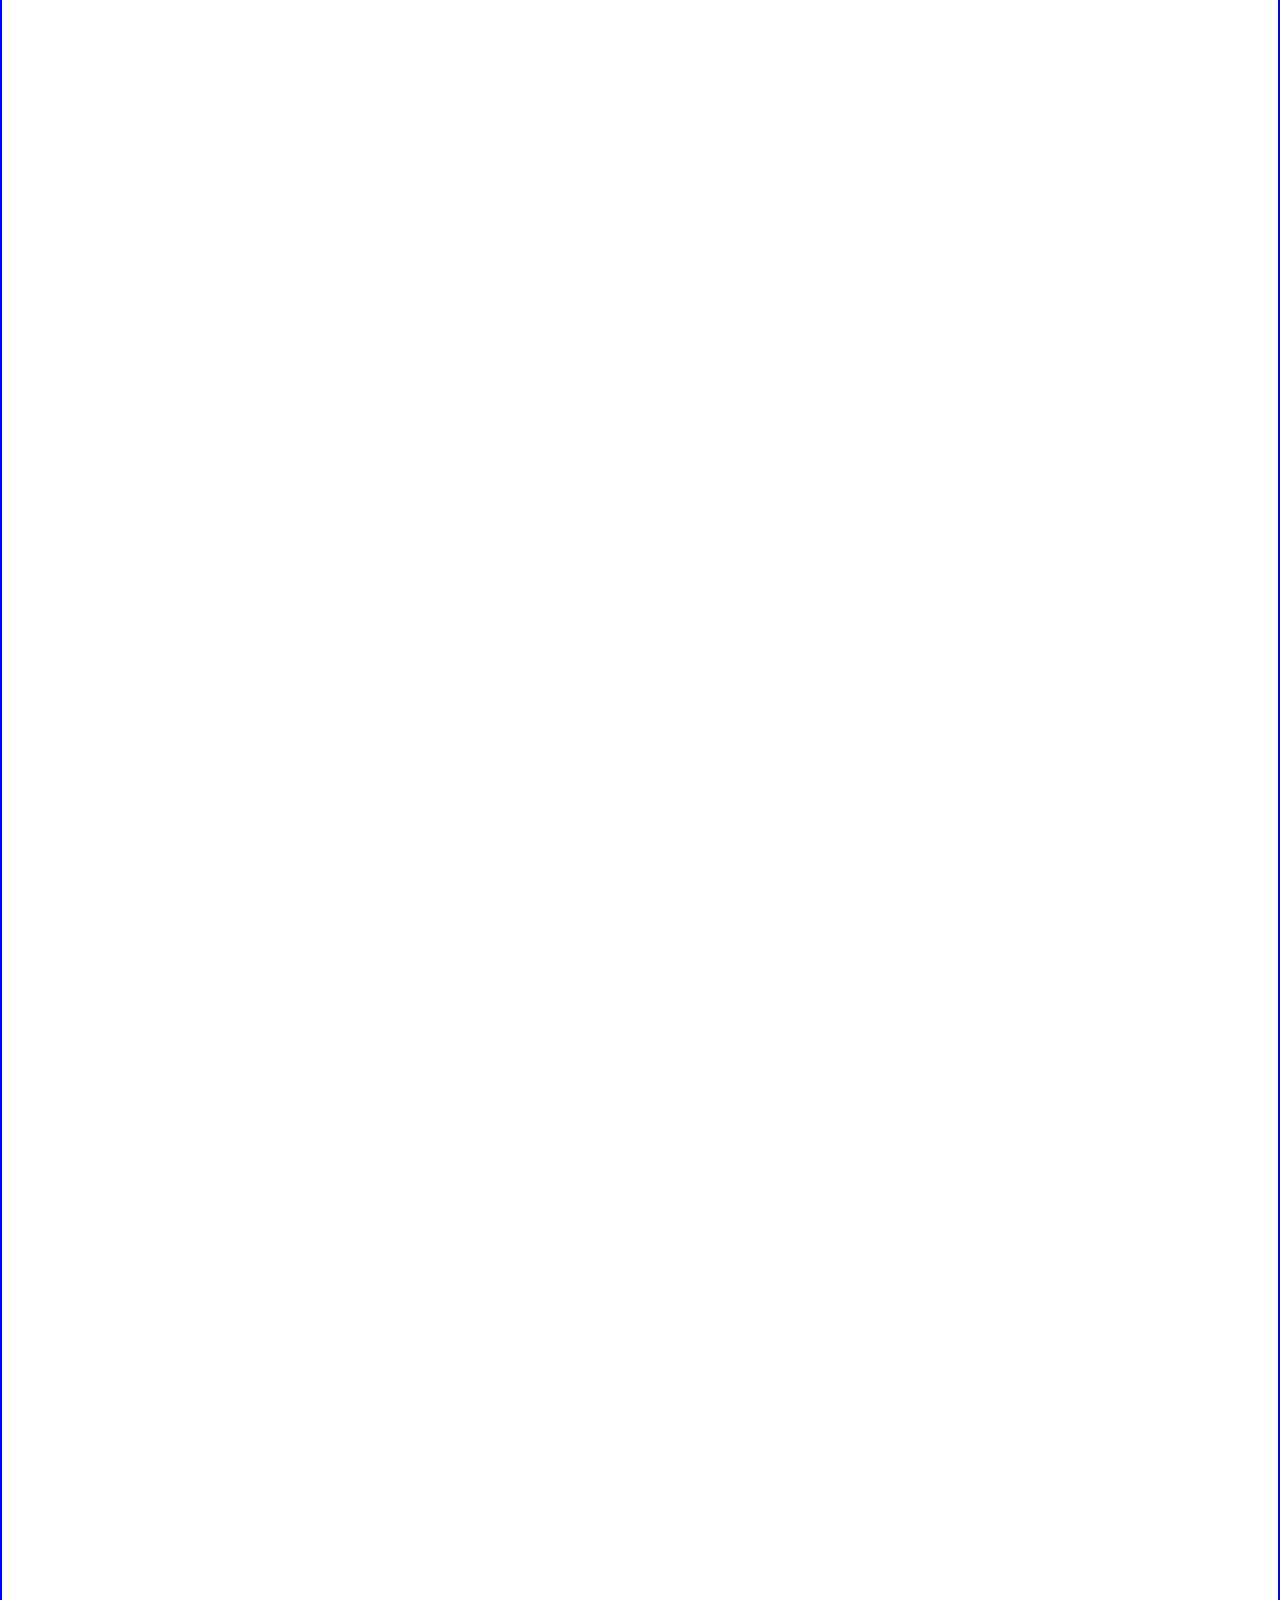
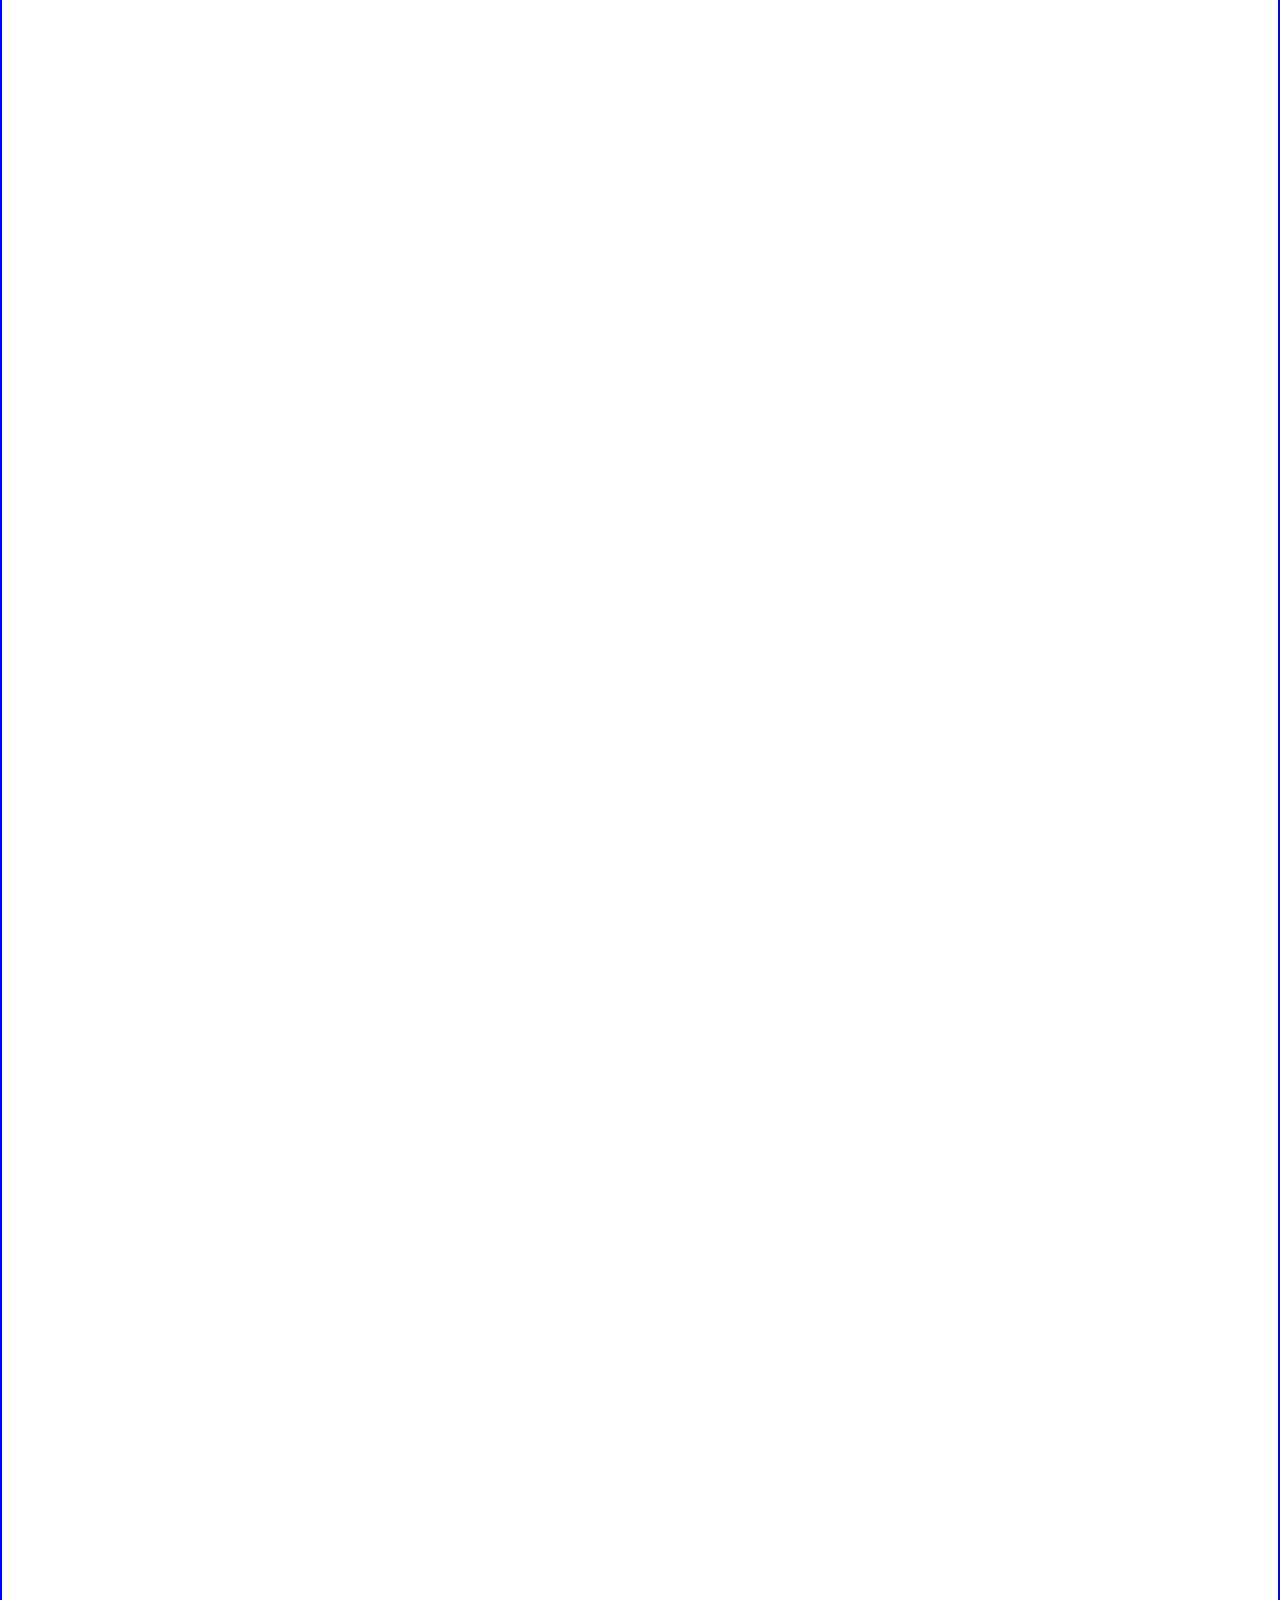
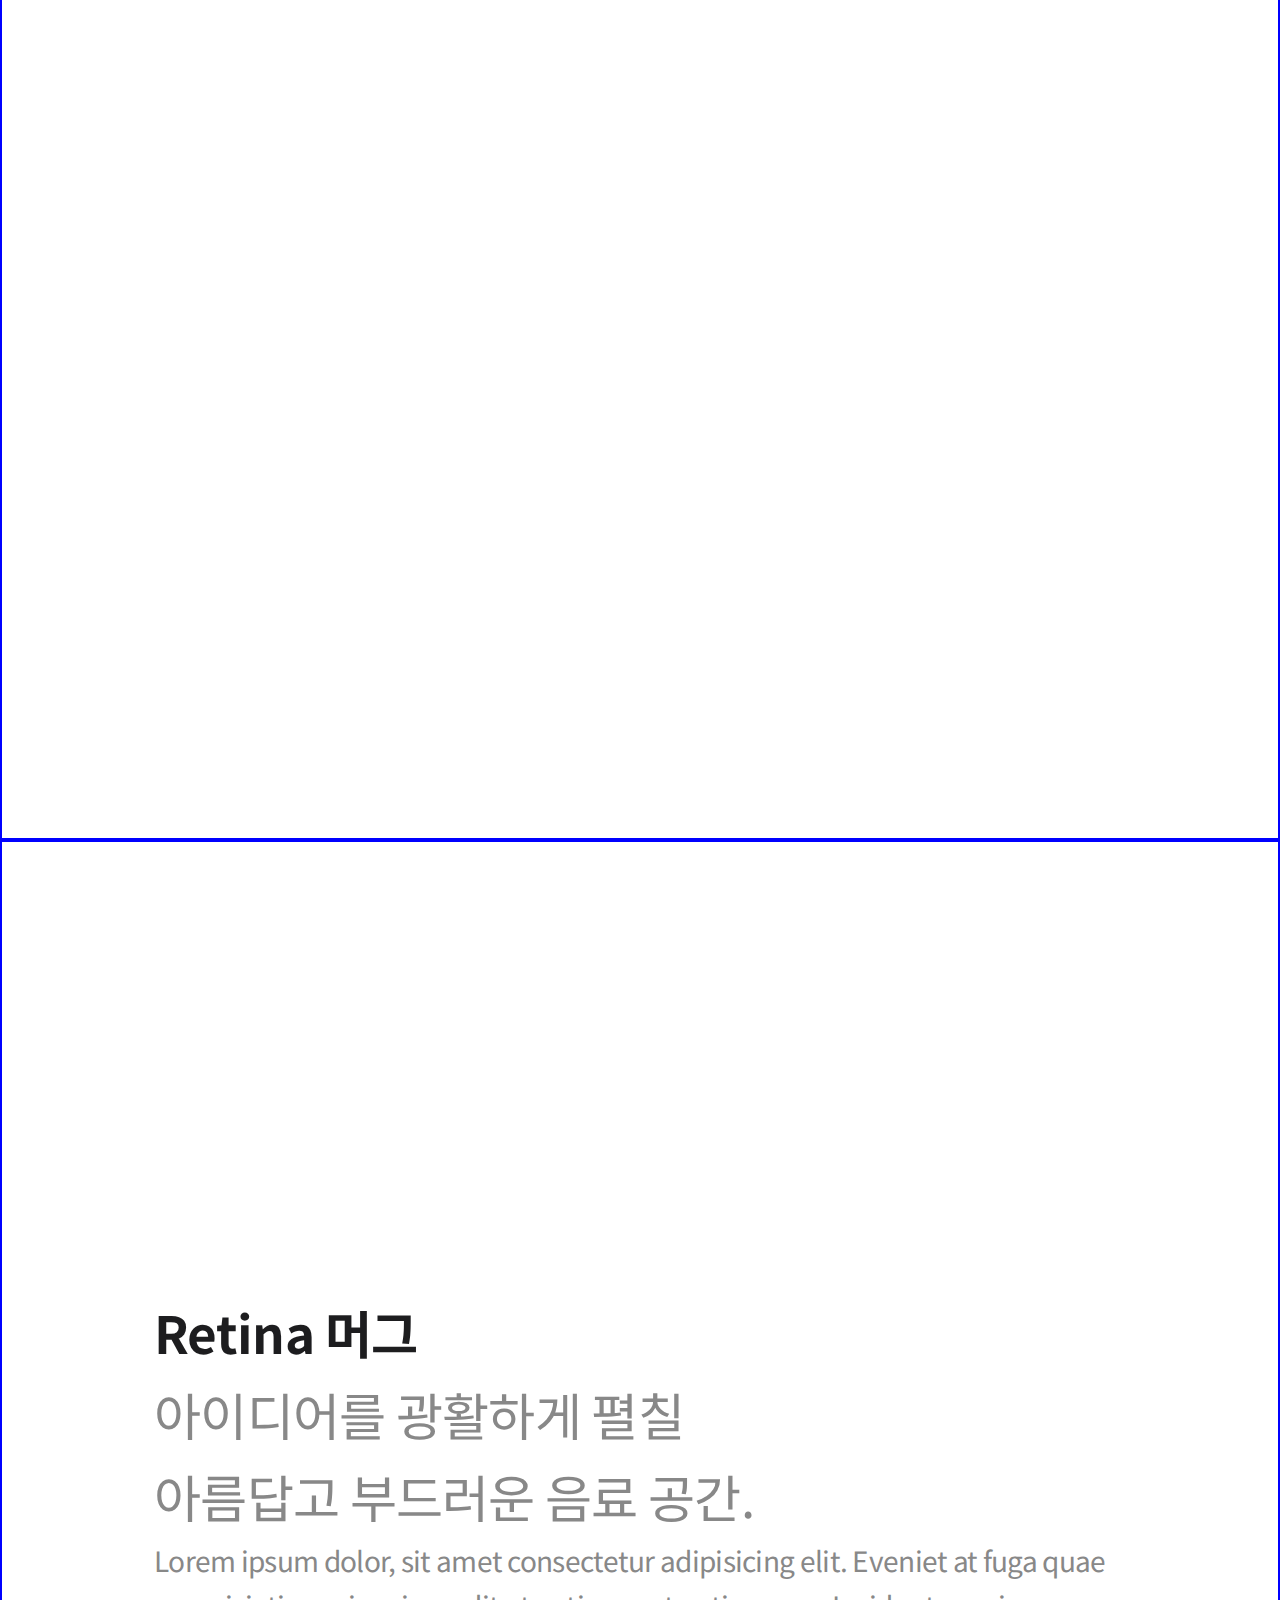
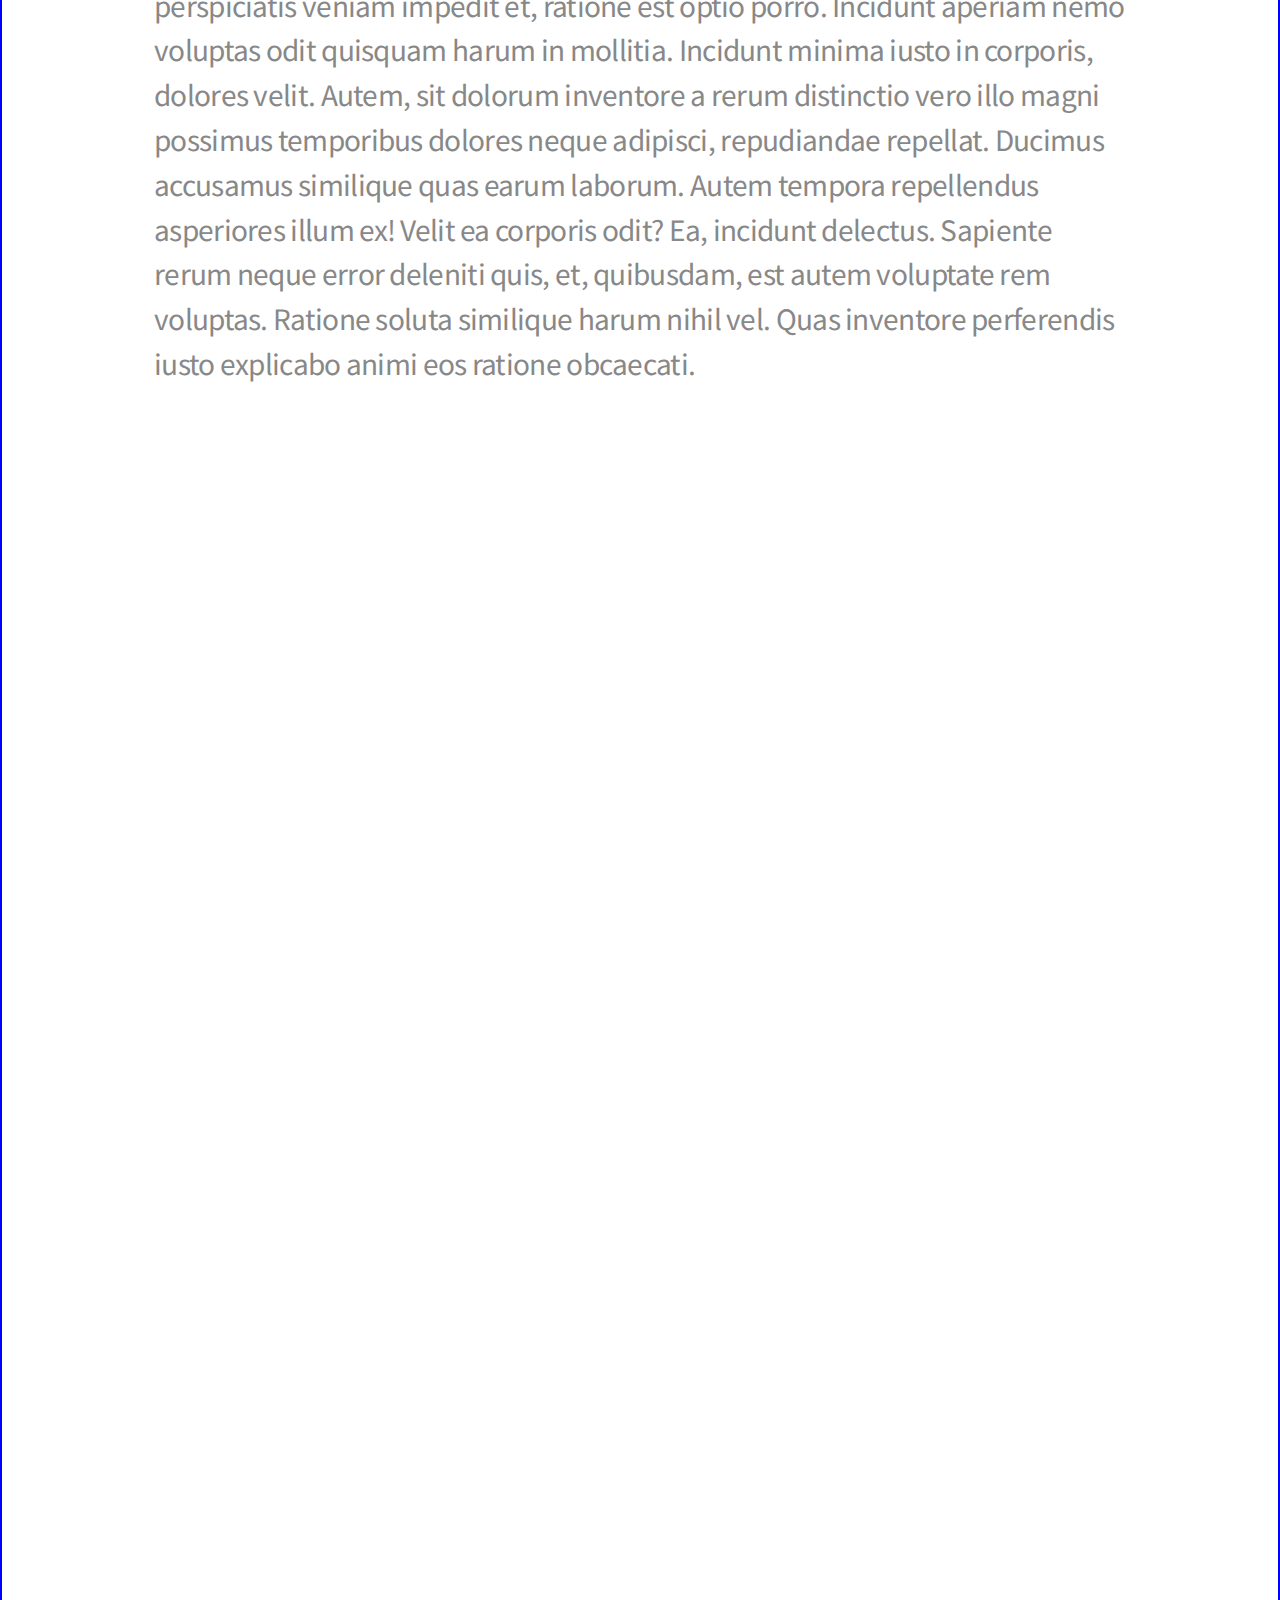
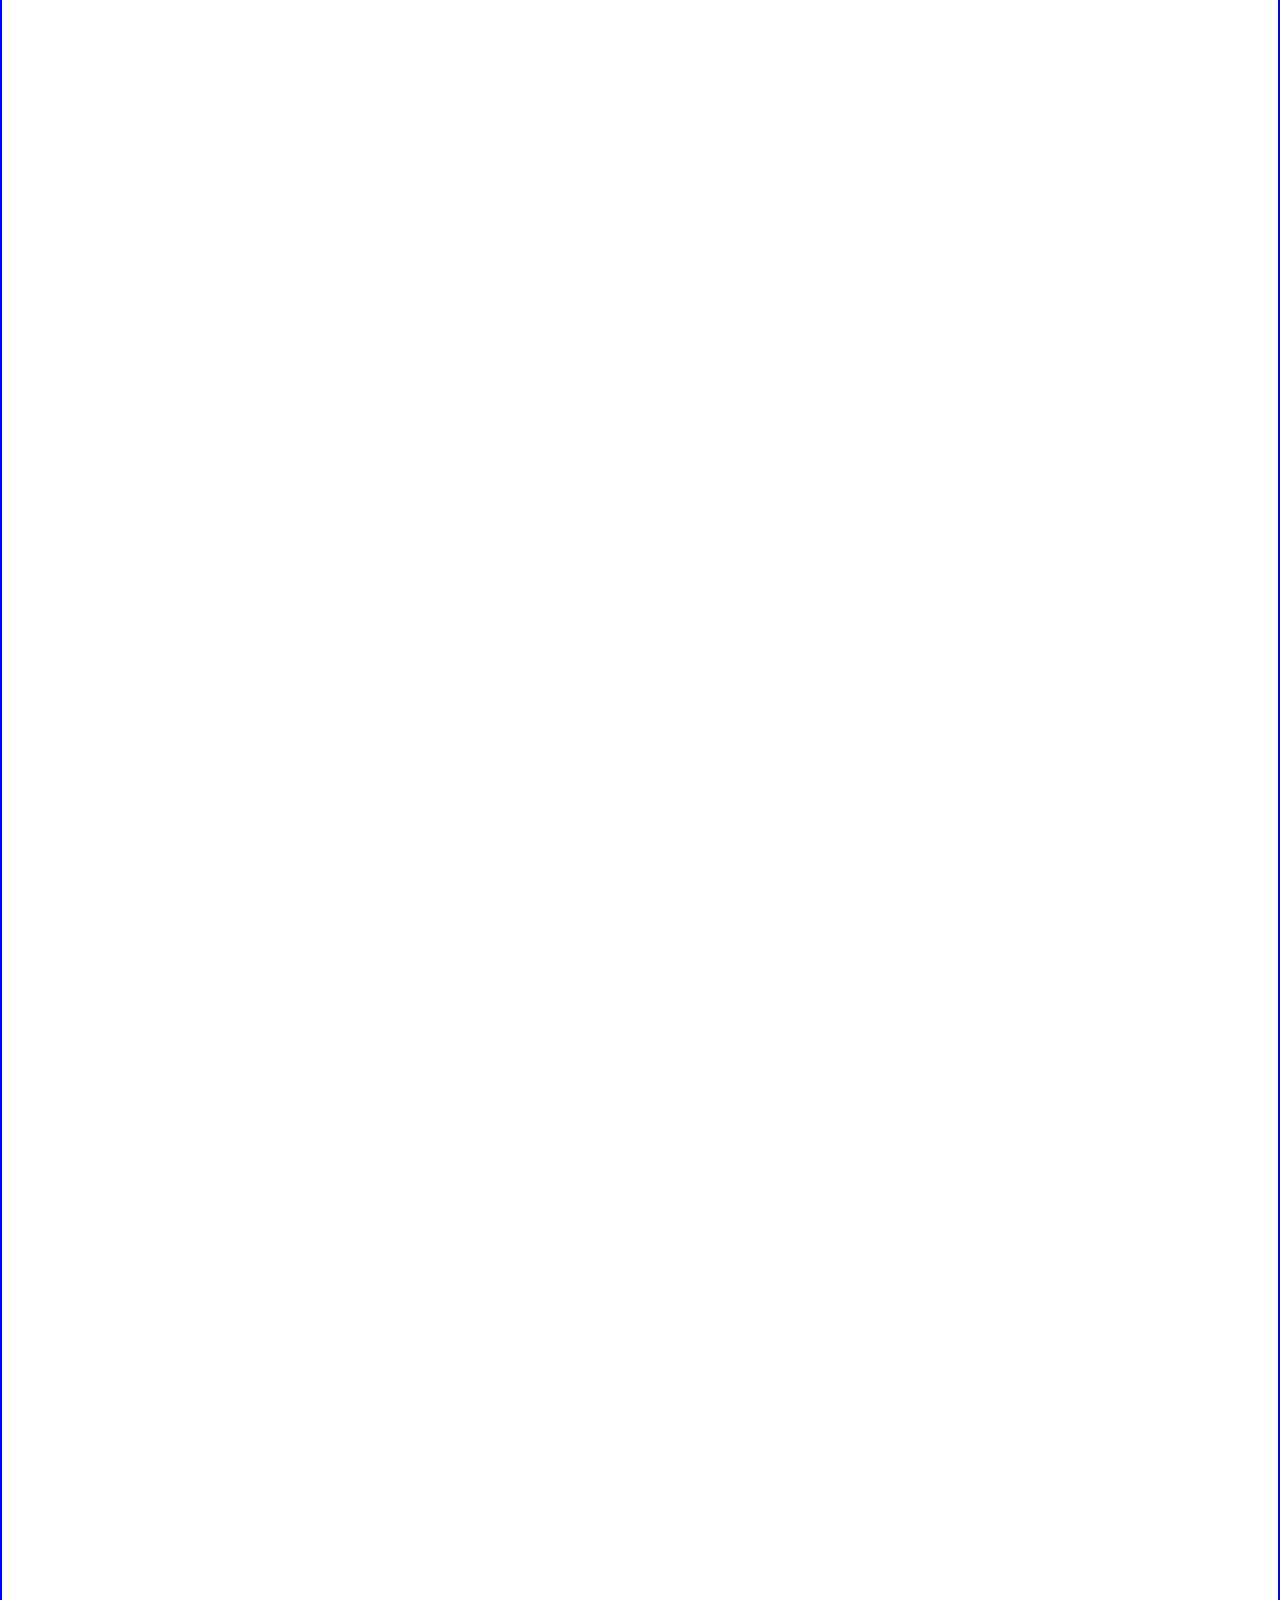
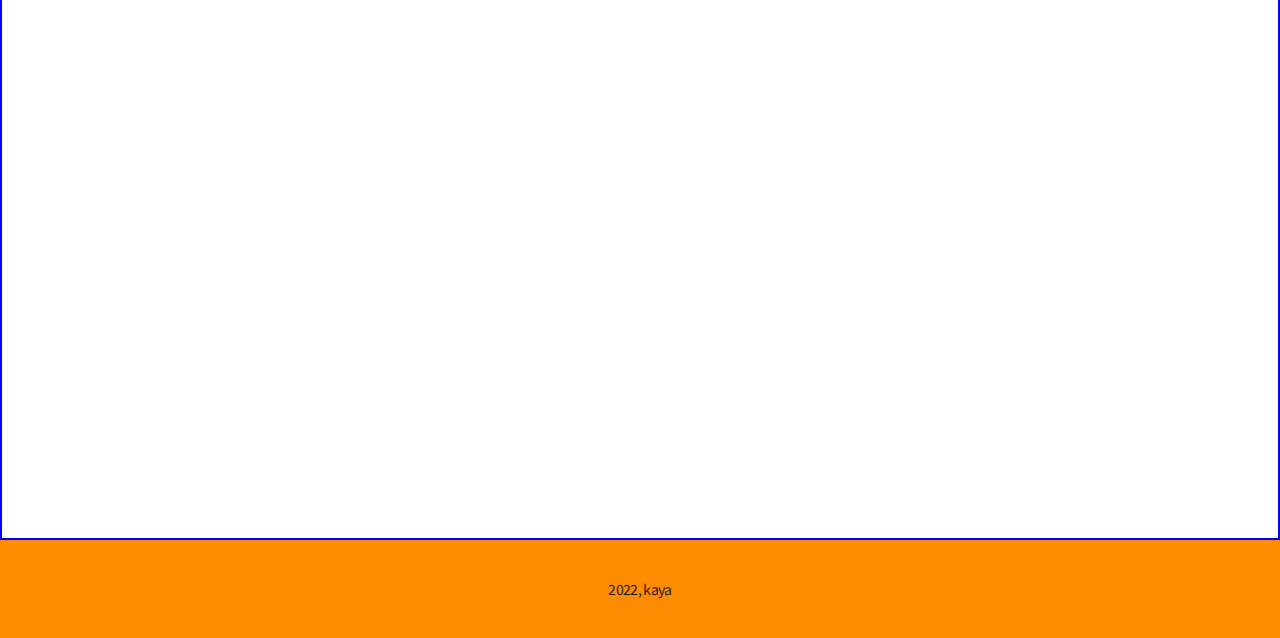
==== commit 2eb39b7d: "fix: error fix" ====
--- a/blank.html
+++ b/blank.html
@@ -34,15 +34,15 @@
 			<div class="sticky-elem main-message a">
 				<p>온전히 빠져들게 하는<br>최고급 세라믹</p>
 			</div>
-<!--			<div class="sticky-elem main-message b">-->
-<!--				<p>주변 맛을 느끼게 해주는<br>주변 맛 허용 모드</p>-->
-<!--			</div>-->
-<!--			<div class="sticky-elem main-message c">-->
-<!--				<p>온종일 편안한<br>맞춤형 손잡이</p>-->
-<!--			</div>-->
-<!--			<div class="sticky-elem main-message d">-->
-<!--				<p>새롭게 입가를<br>찾아온 매혹</p>-->
-<!--			</div>-->
+			<div class="sticky-elem main-message b">
+				<p>주변 맛을 느끼게 해주는<br>주변 맛 허용 모드</p>
+			</div>
+			<div class="sticky-elem main-message c">
+				<p>온종일 편안한<br>맞춤형 손잡이</p>
+			</div>
+			<div class="sticky-elem main-message d">
+				<p>새롭게 입가를<br>찾아온 매혹</p>
+			</div>
 		</section>
 		<section class="scroll-section" id="scroll-section-1">
 			<p class="description">
--- a/main.css
+++ b/main.css
@@ -89,6 +89,7 @@
     display: flex;
     align-items: center;
     justify-content: center;
+    top: 35vh;
     height: 3em;
     font-size: 2.5rem;
     opacity: 0;
@@ -133,6 +134,16 @@
     height: 100px;
     background: rgb(29, 29, 31);
 }
+
+#scroll-section-2 .b {
+    top: 10%;
+    left: 40%;
+}
+#scroll-section-2 .c {
+    top: 15%;
+    left: 45%;
+}
+
 
 .mid-message {
     max-width: 1000px;
@@ -165,7 +176,7 @@
 .sticky-elem {
     display: none;
     position: fixed;
-    top: 0;
+    /*top: 0;*/
     left: 0;
     width: 100%;
 }
@@ -207,5 +218,14 @@
     .canvas-caption {
         font-size: 2rem;
     }
-}
-
+
+    #scroll-section-2 .b {
+        top: 20%;
+        left: 53%;
+    }
+    #scroll-section-2 .c {
+        left: 53%;
+
+    }
+}
+
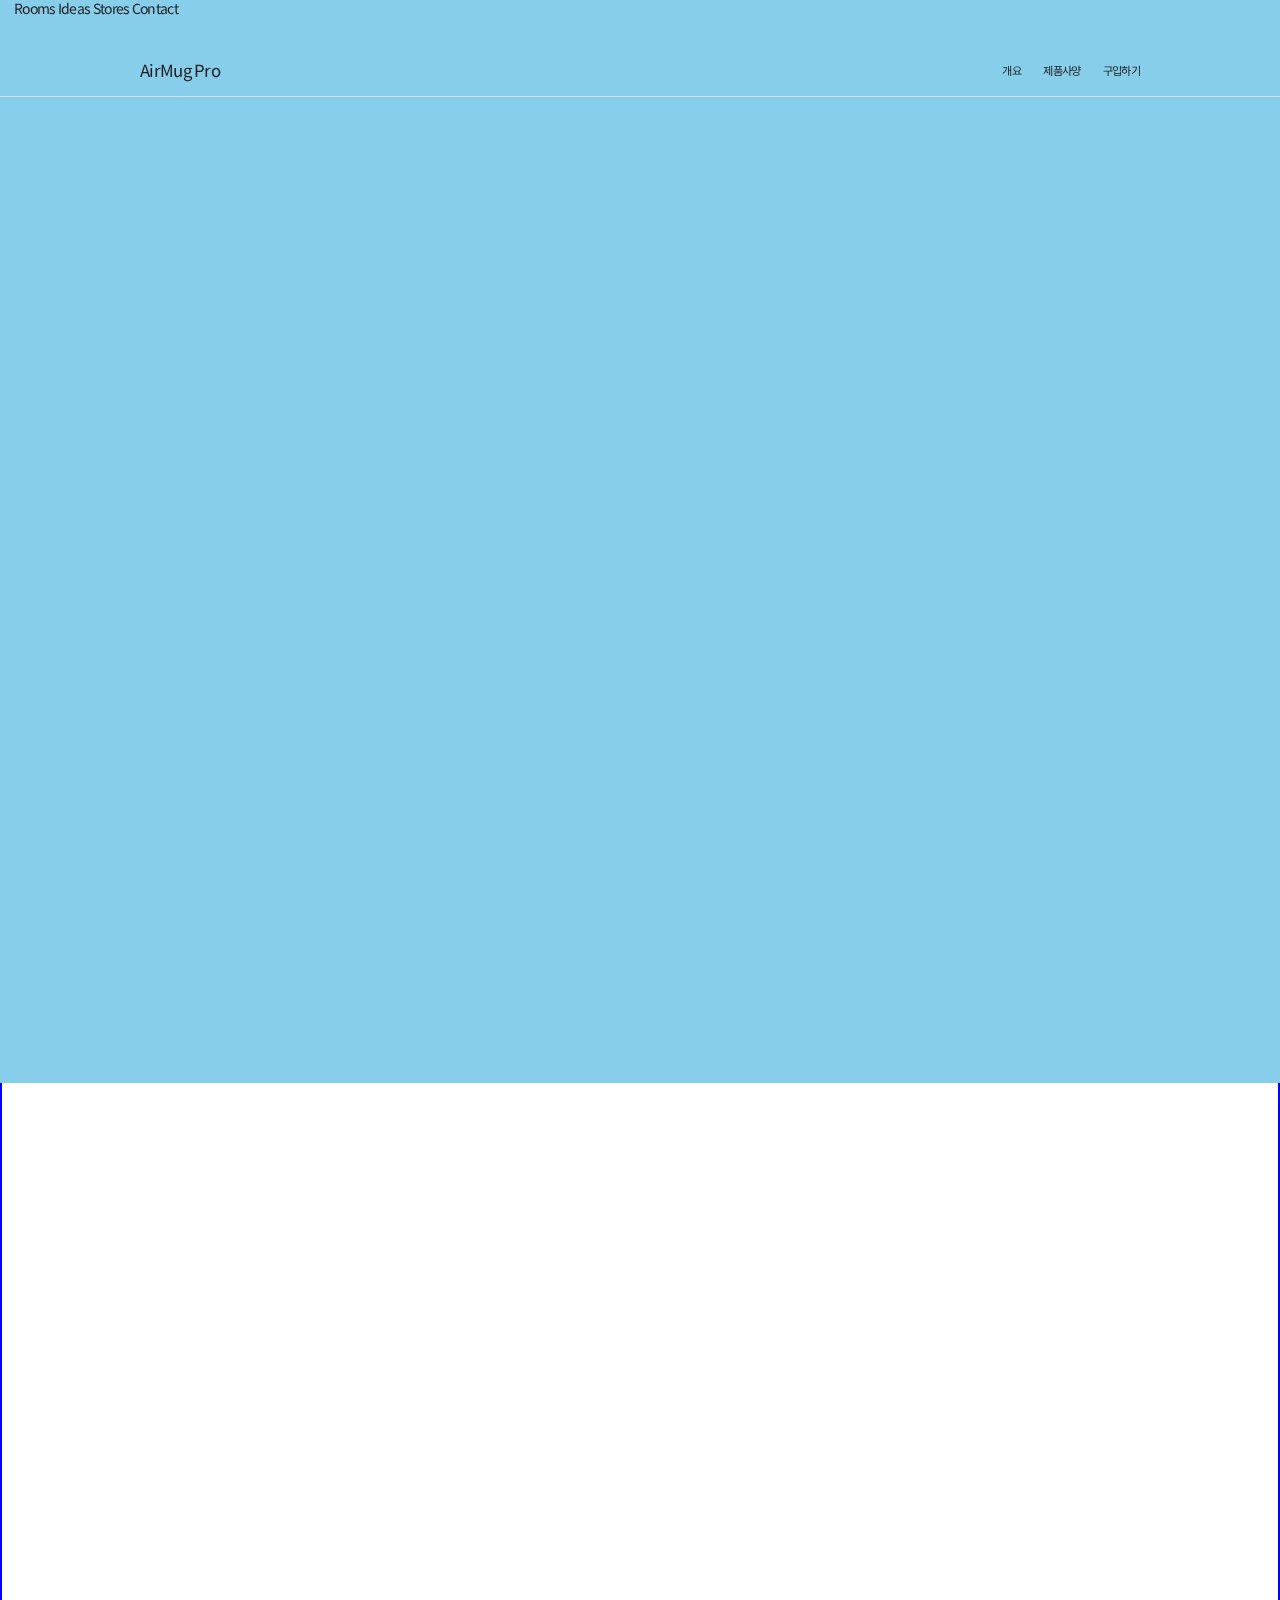
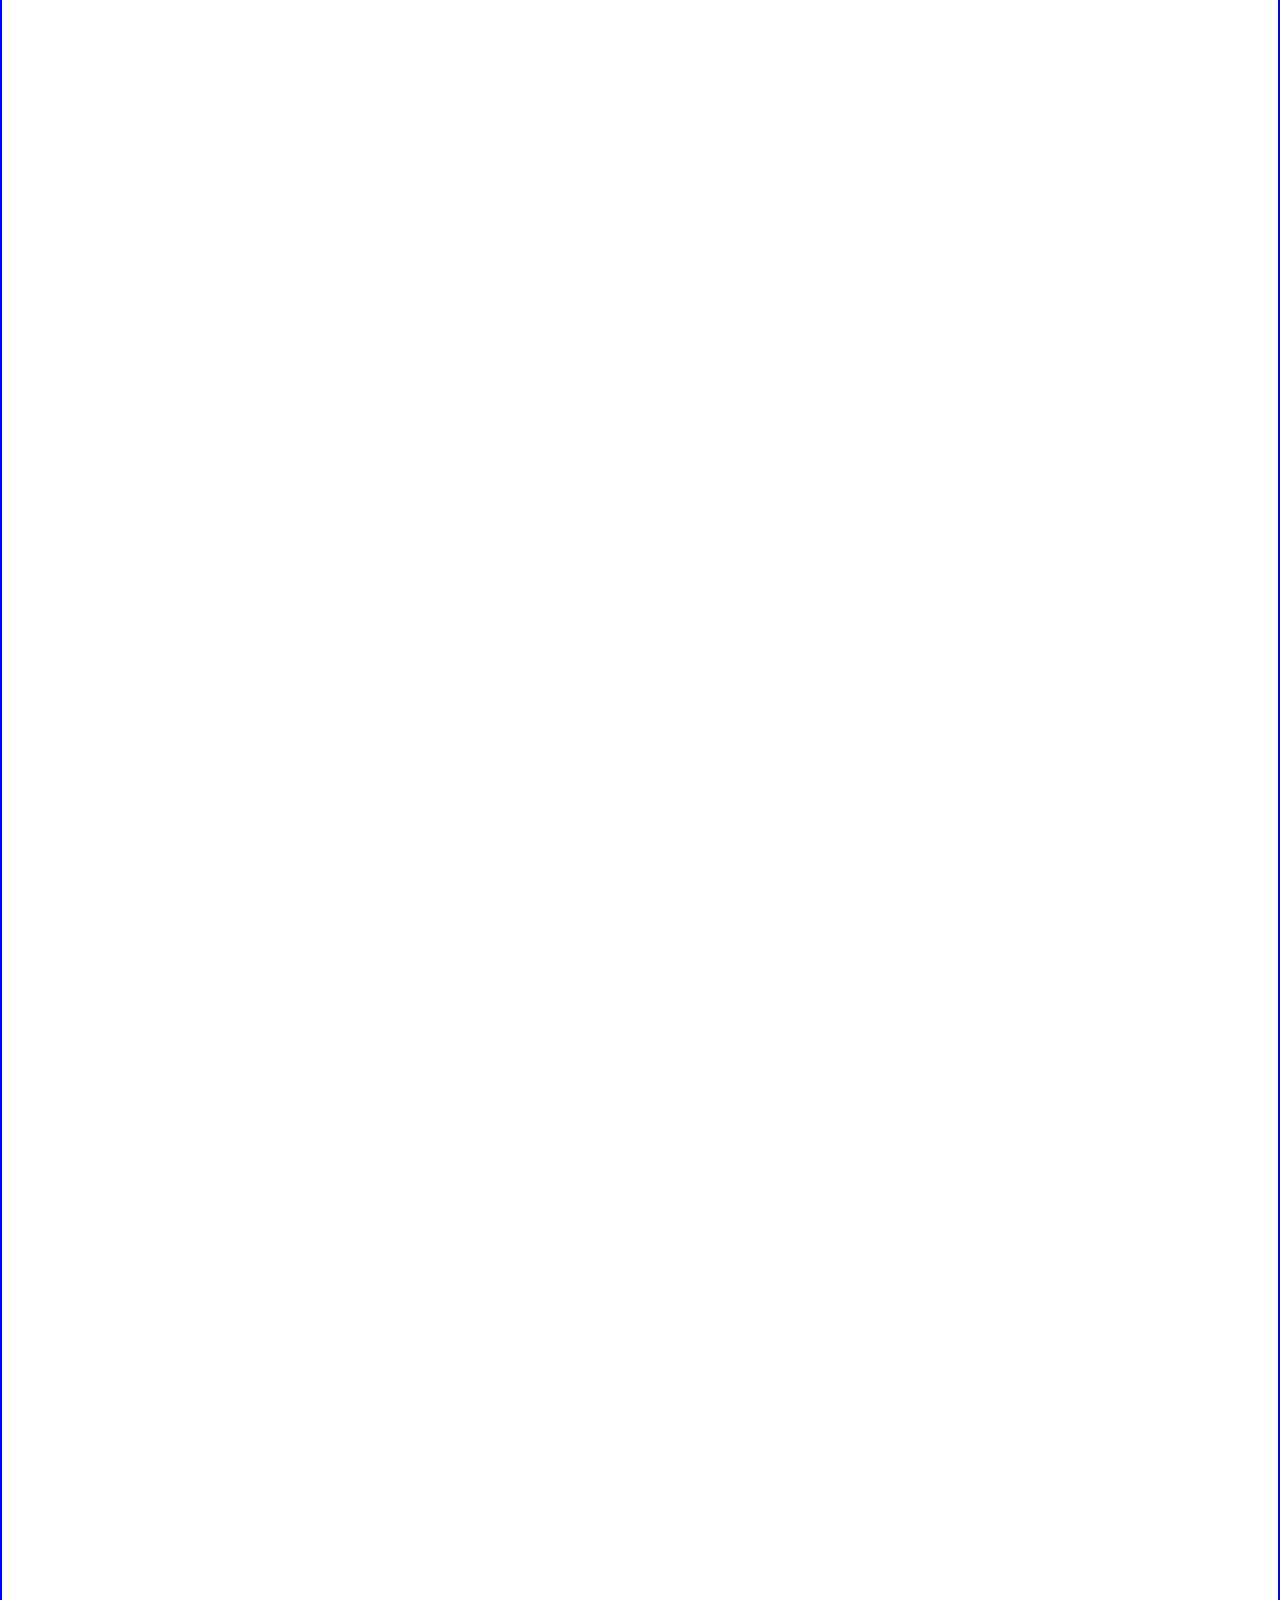
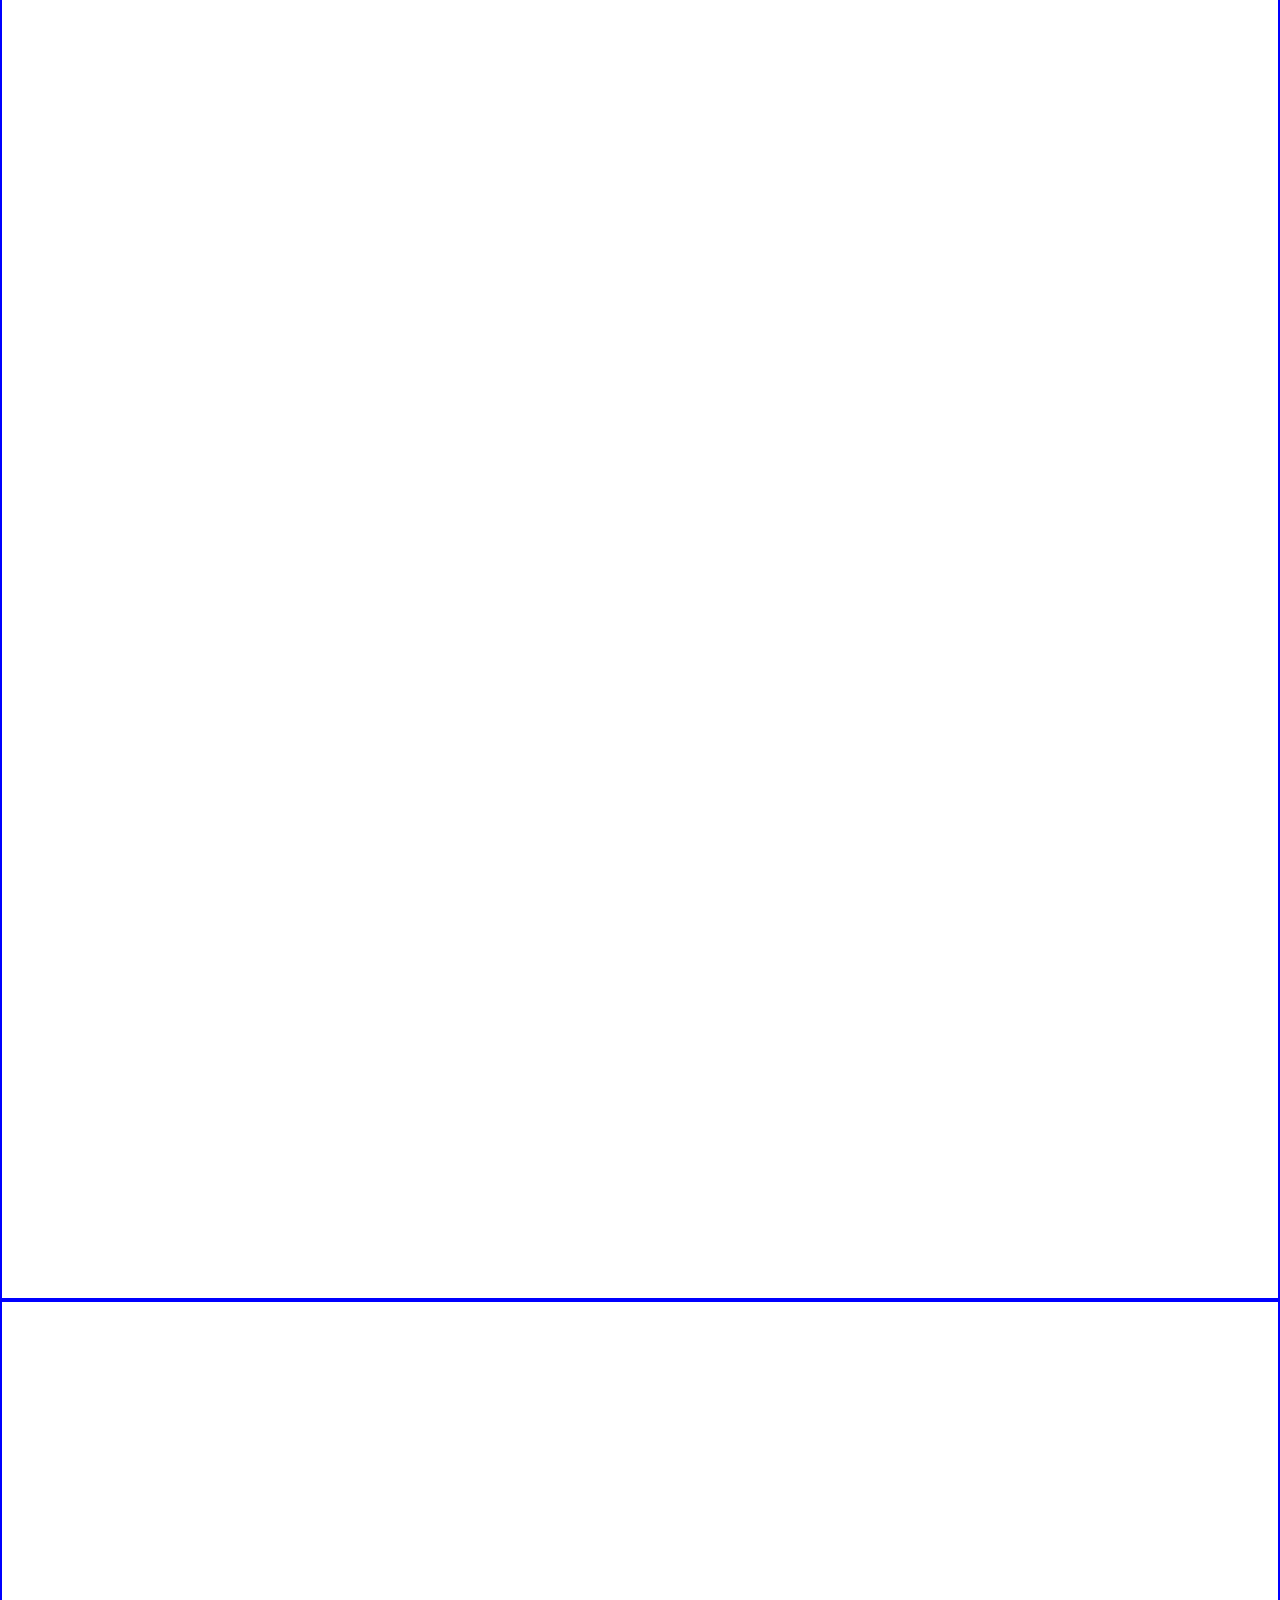
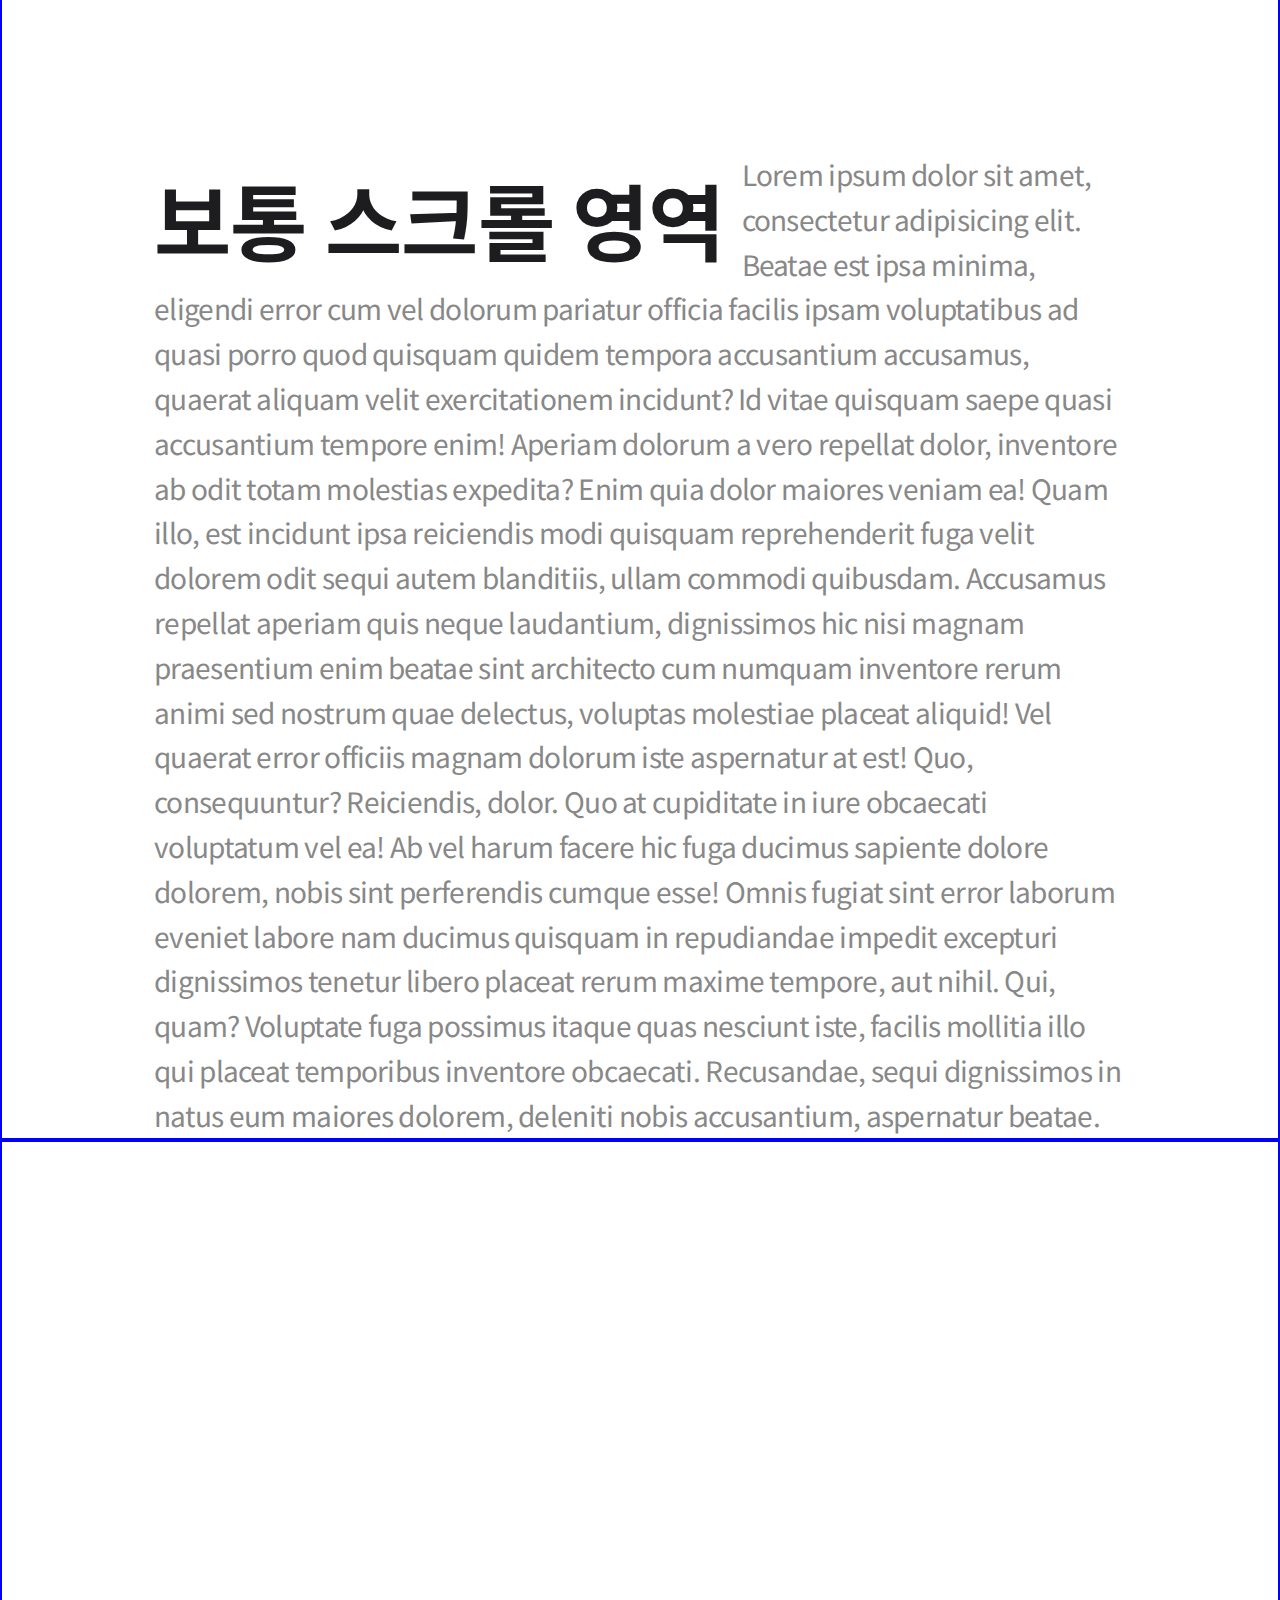
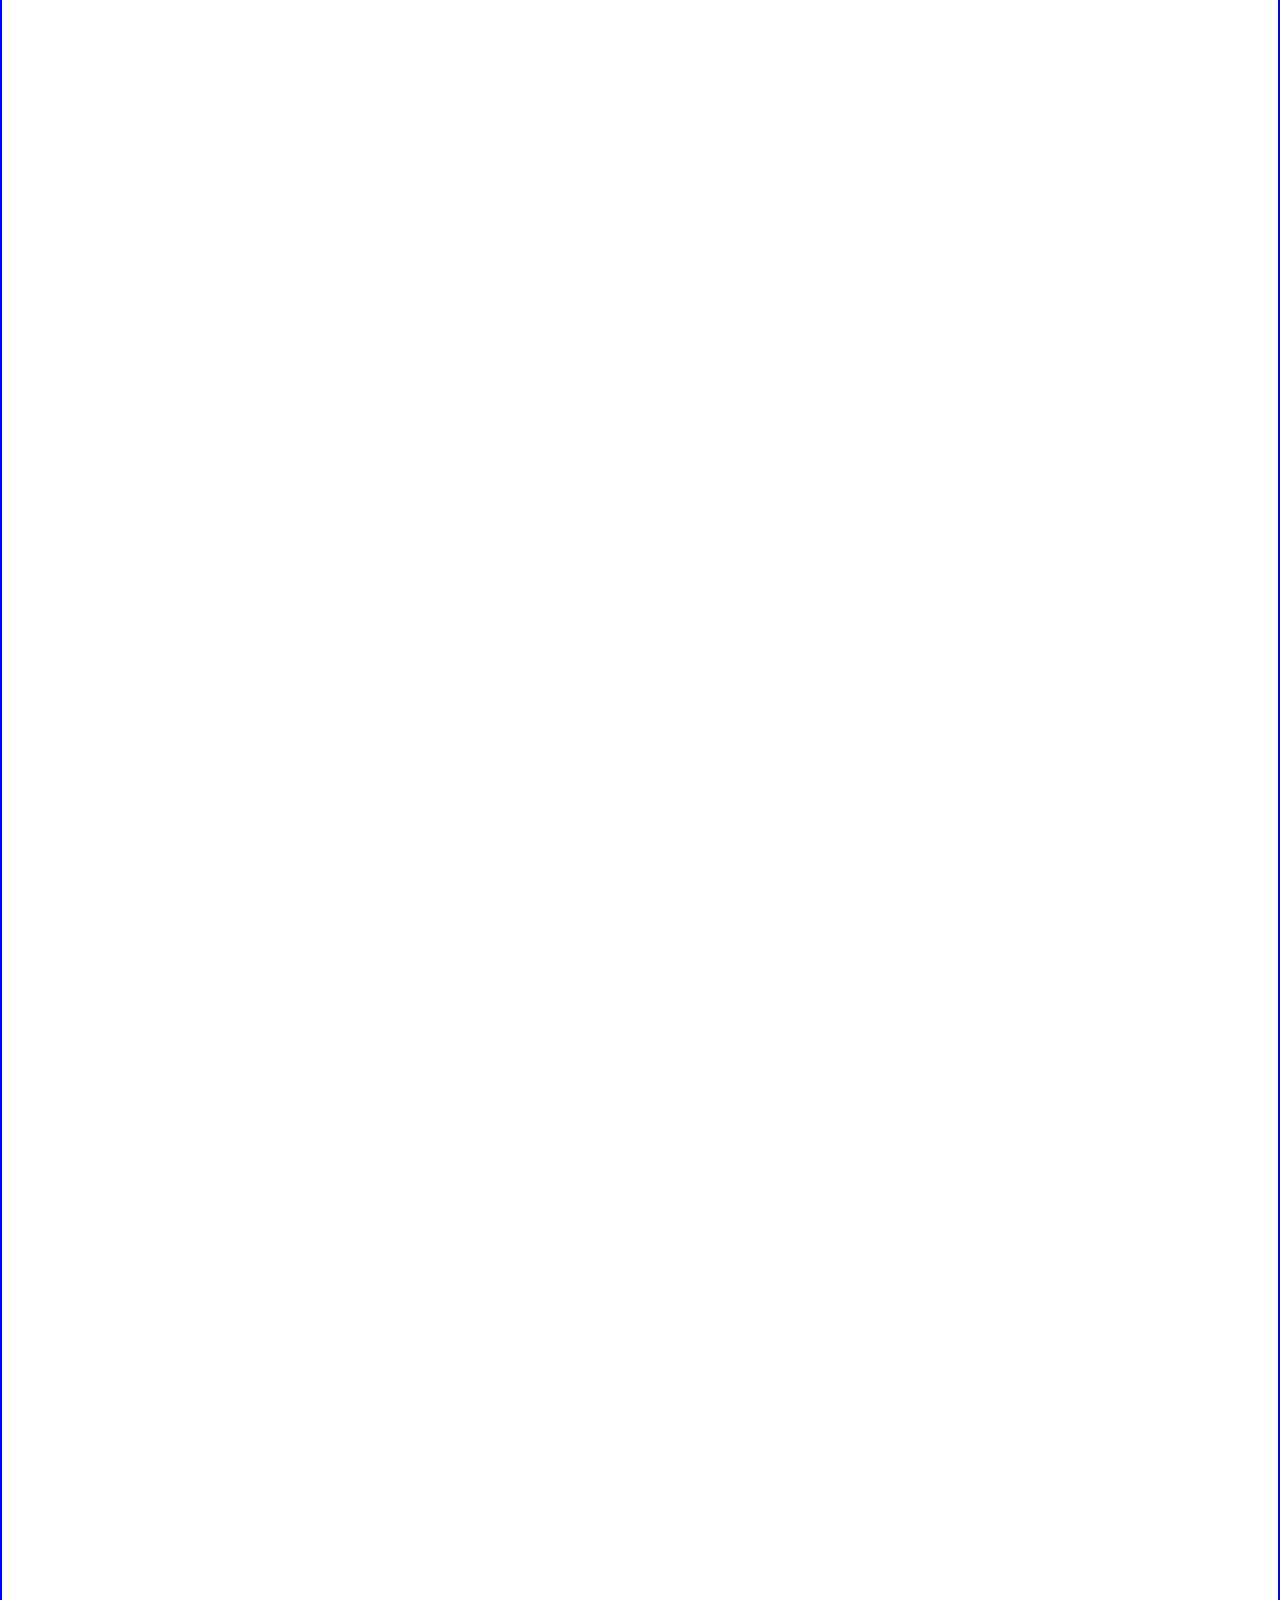
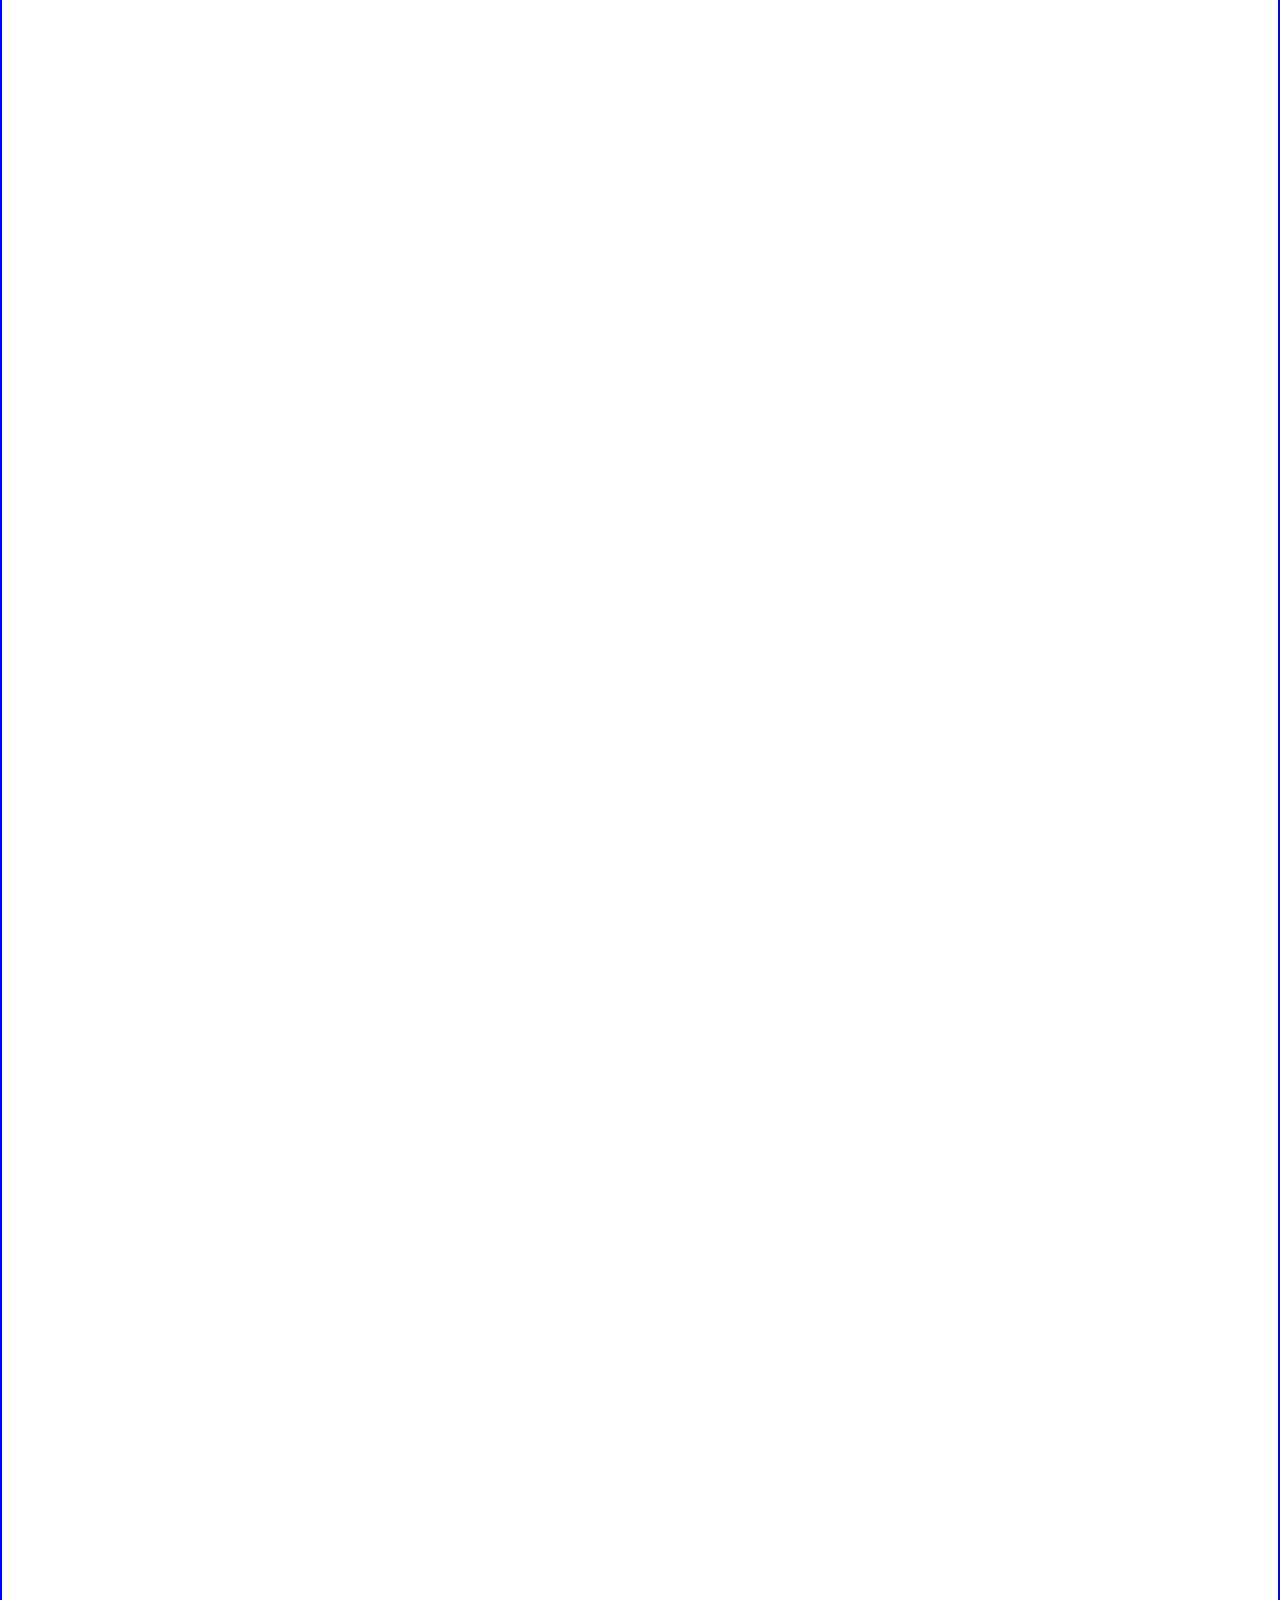
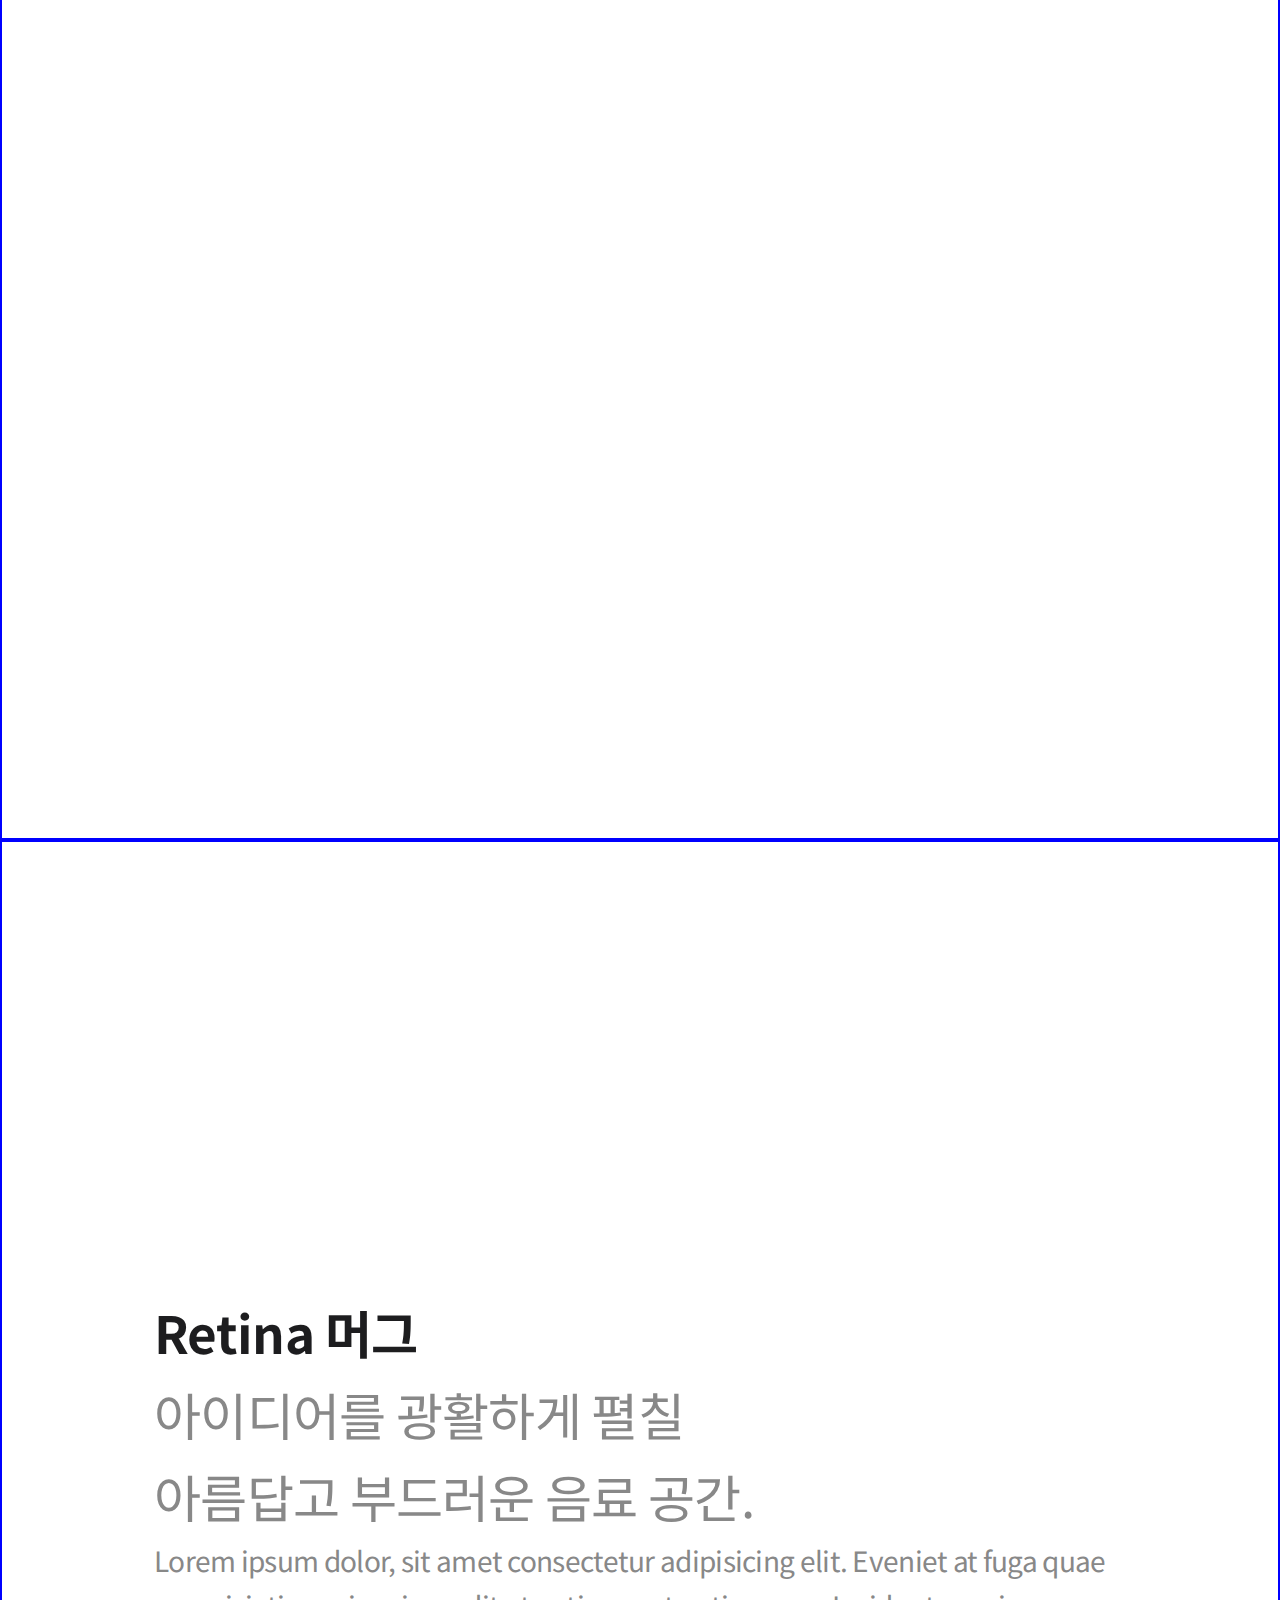
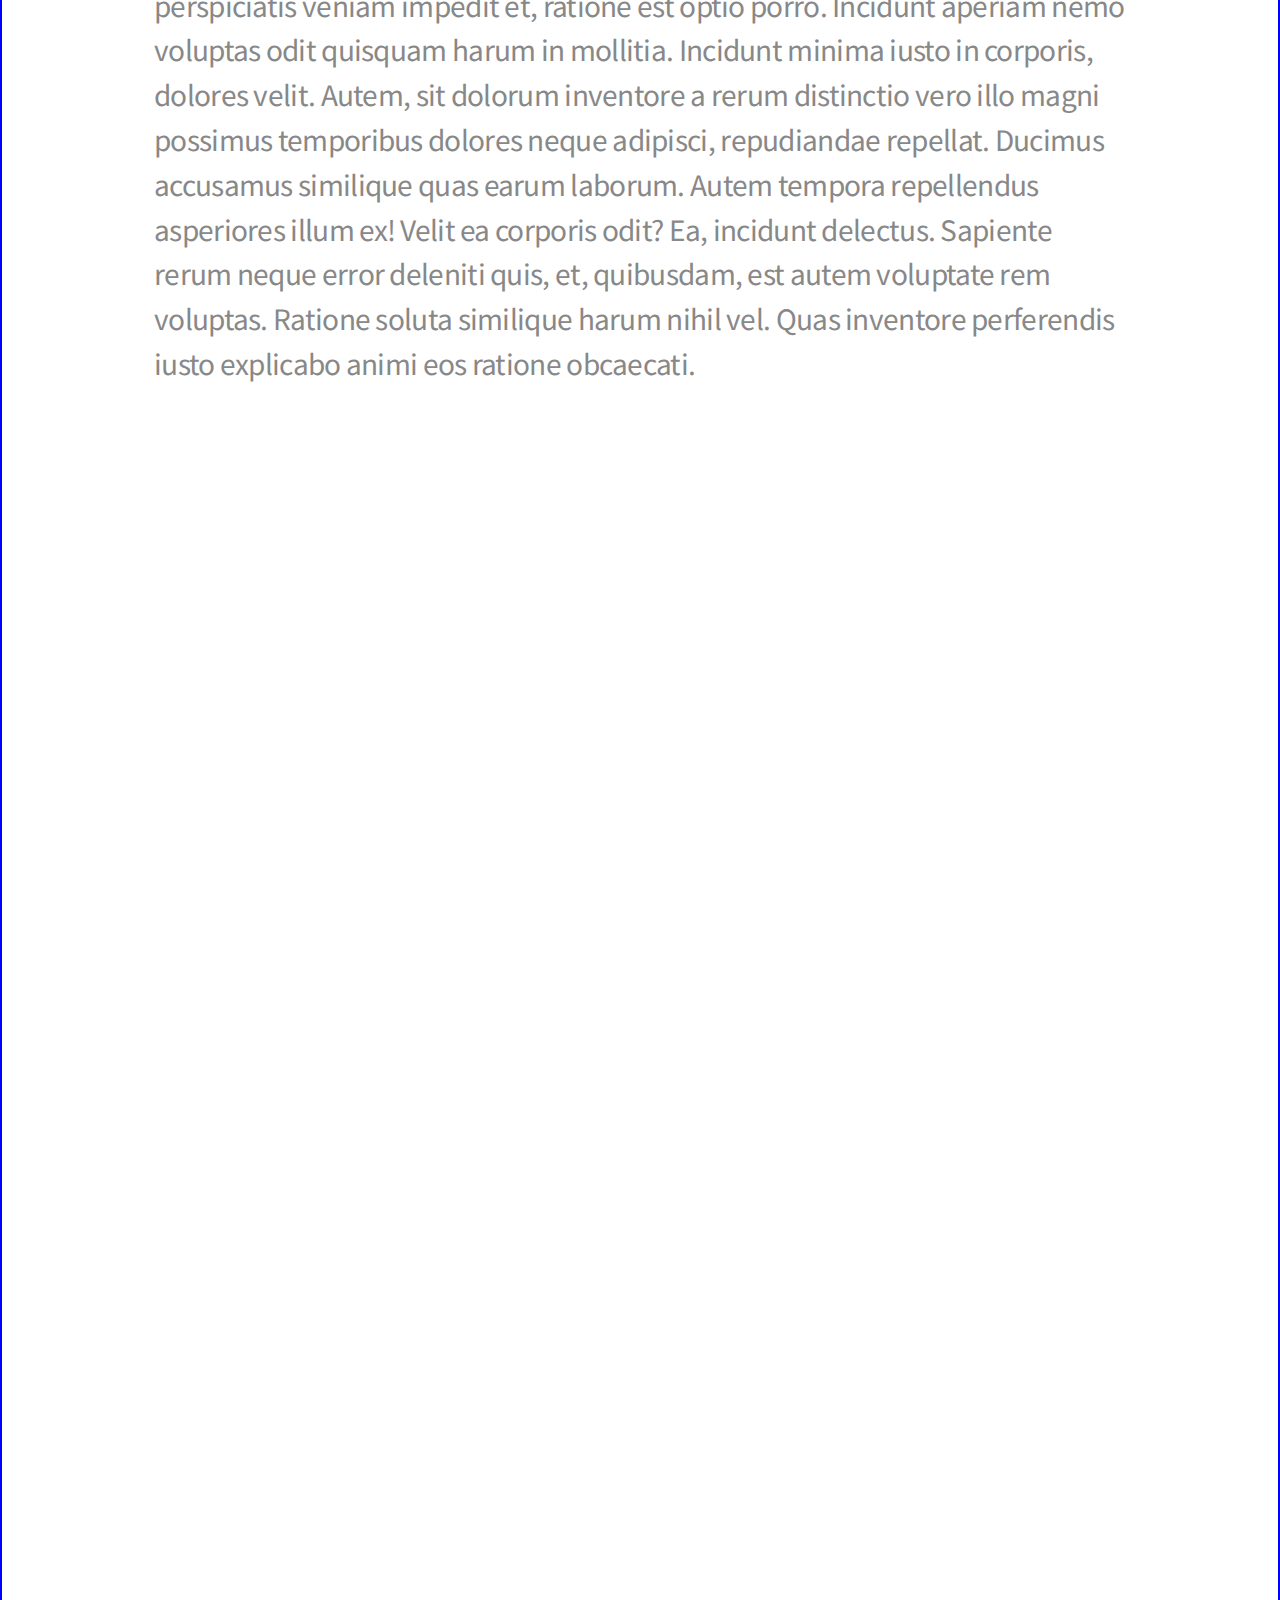
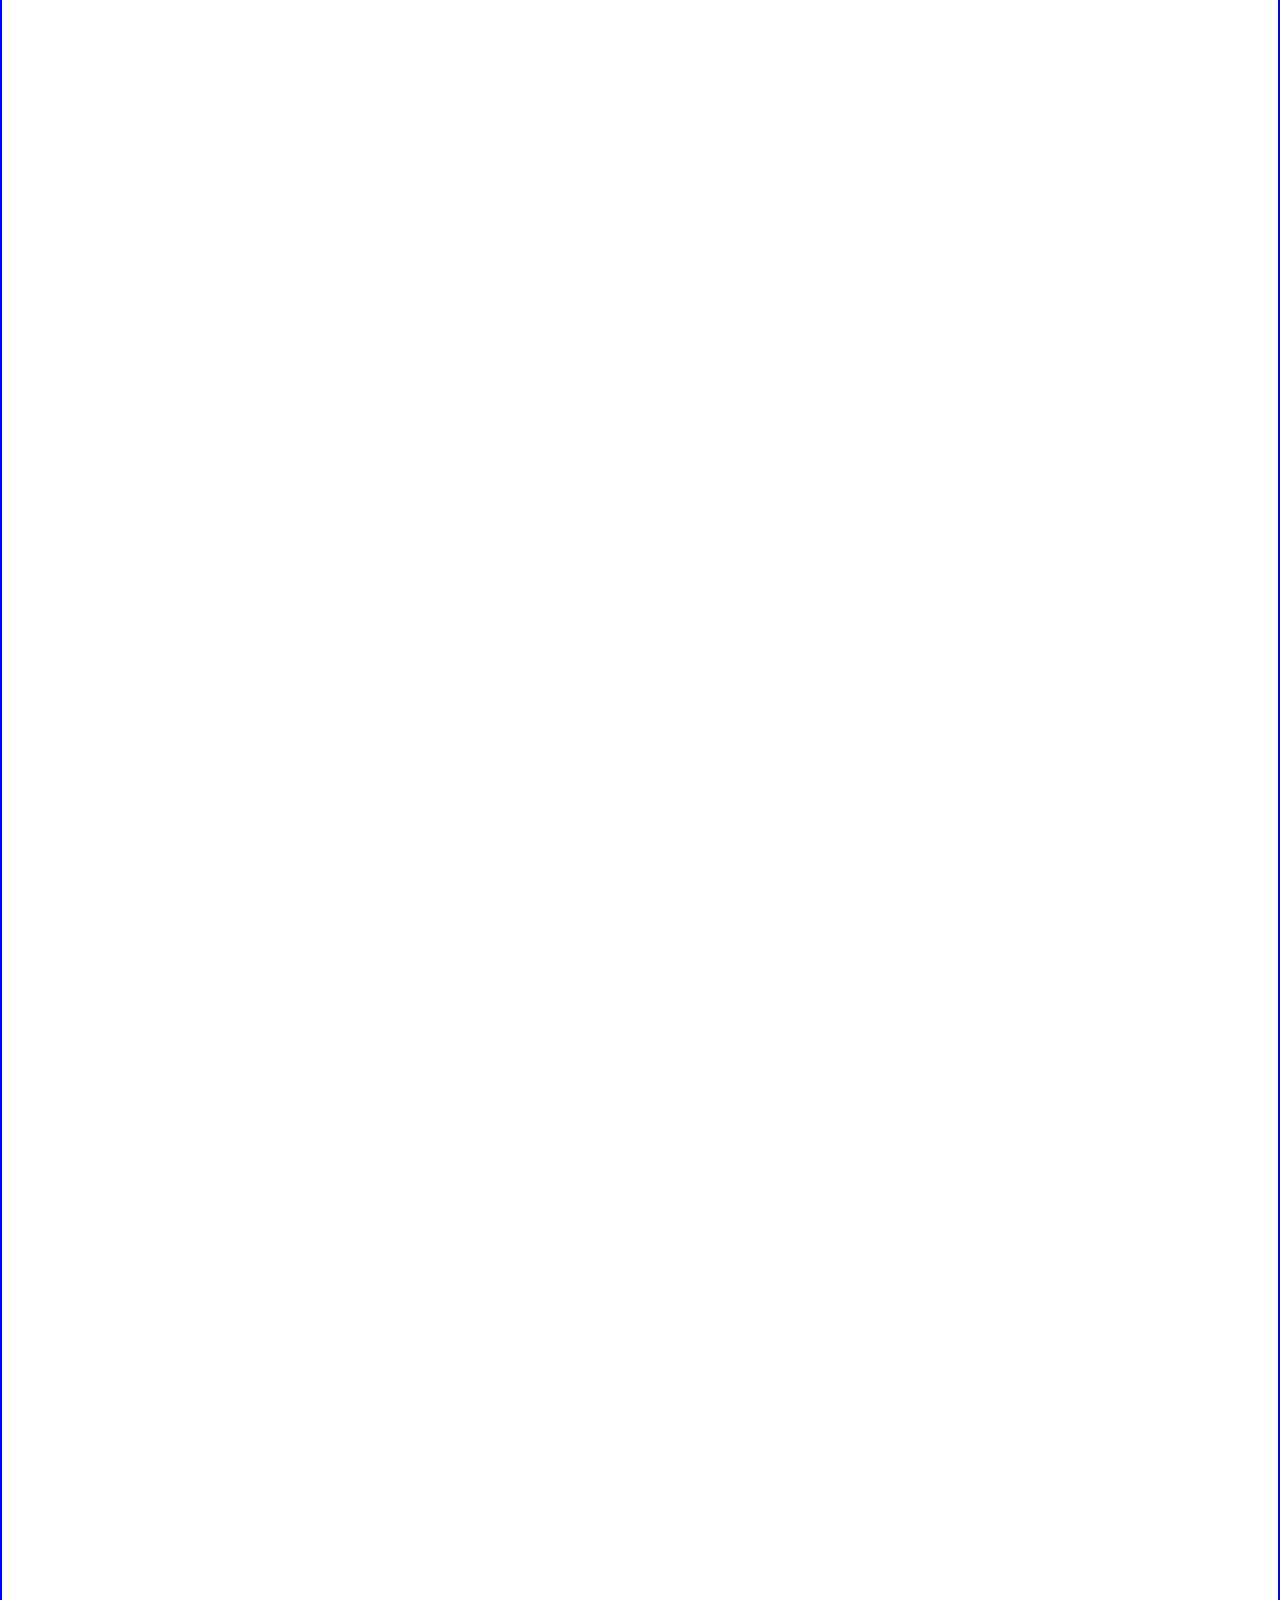
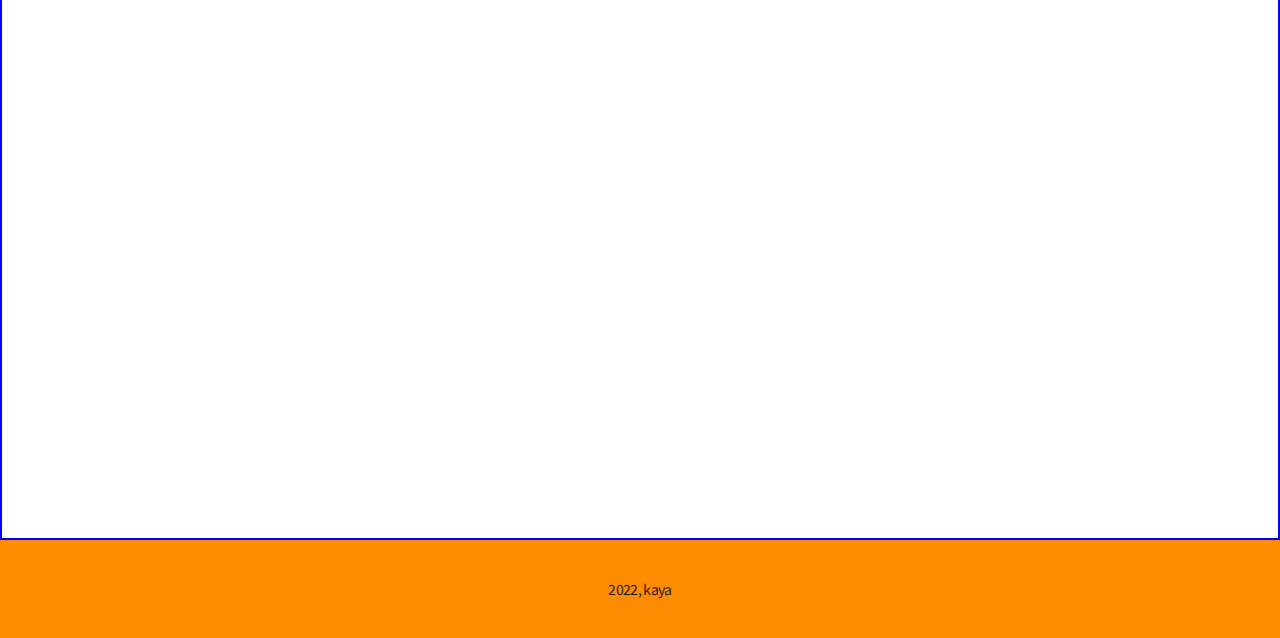
==== commit e8330f4e: "feat: 비디오 인터랙션 구현" ====
--- a/blank.html
+++ b/blank.html
@@ -31,6 +31,9 @@
 
 		<section class="scroll-section" id="scroll-section-0">
 			<h1>AirPod Pro</h1>
+			<div class="sticky-elem sticky-elem-canvas">
+				<canvas id="video-canvas-0" width="1920" height="1080"></canvas>
+			</div>
 			<div class="sticky-elem main-message a">
 				<p>온전히 빠져들게 하는<br>최고급 세라믹</p>
 			</div>
--- a/main.css
+++ b/main.css
@@ -27,6 +27,7 @@
 
 .global-nav {
     position: absolute;
+    z-index: 10;
     top: 0;
     left: 0;
     width: 100%;
@@ -36,6 +37,7 @@
 
 .local-nav {
     position: absolute;
+    z-index: 11;
     top: 45px;
     left: 0;
     width: 100%;
@@ -176,7 +178,6 @@
 .sticky-elem {
     display: none;
     position: fixed;
-    /*top: 0;*/
     left: 0;
     width: 100%;
 }
@@ -187,6 +188,11 @@
     display: block;
 }
 
+.sticky-elem-canvas {
+    top: 0;
+    background-color: skyblue;
+}
+
 @media (min-width: 1024px) {
     #scroll-section-0 h1 {
         font-size: 9vw;
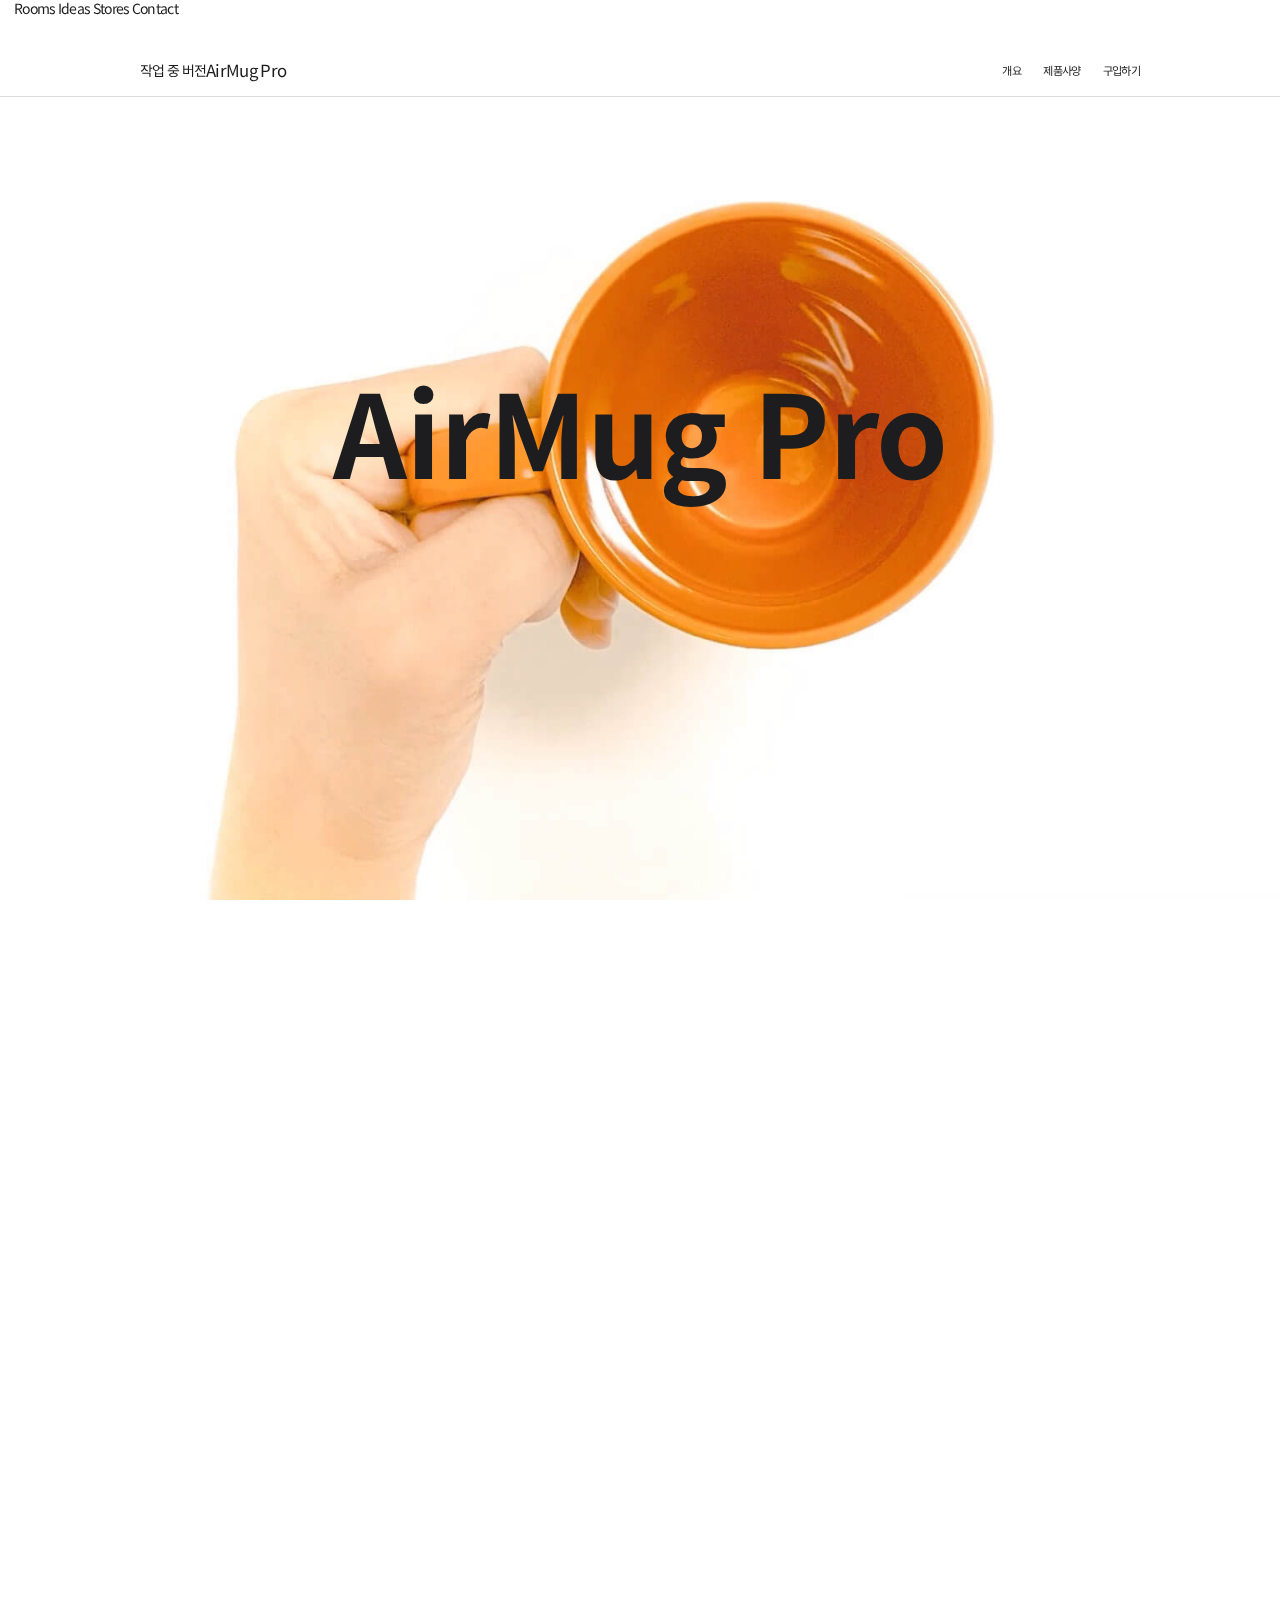
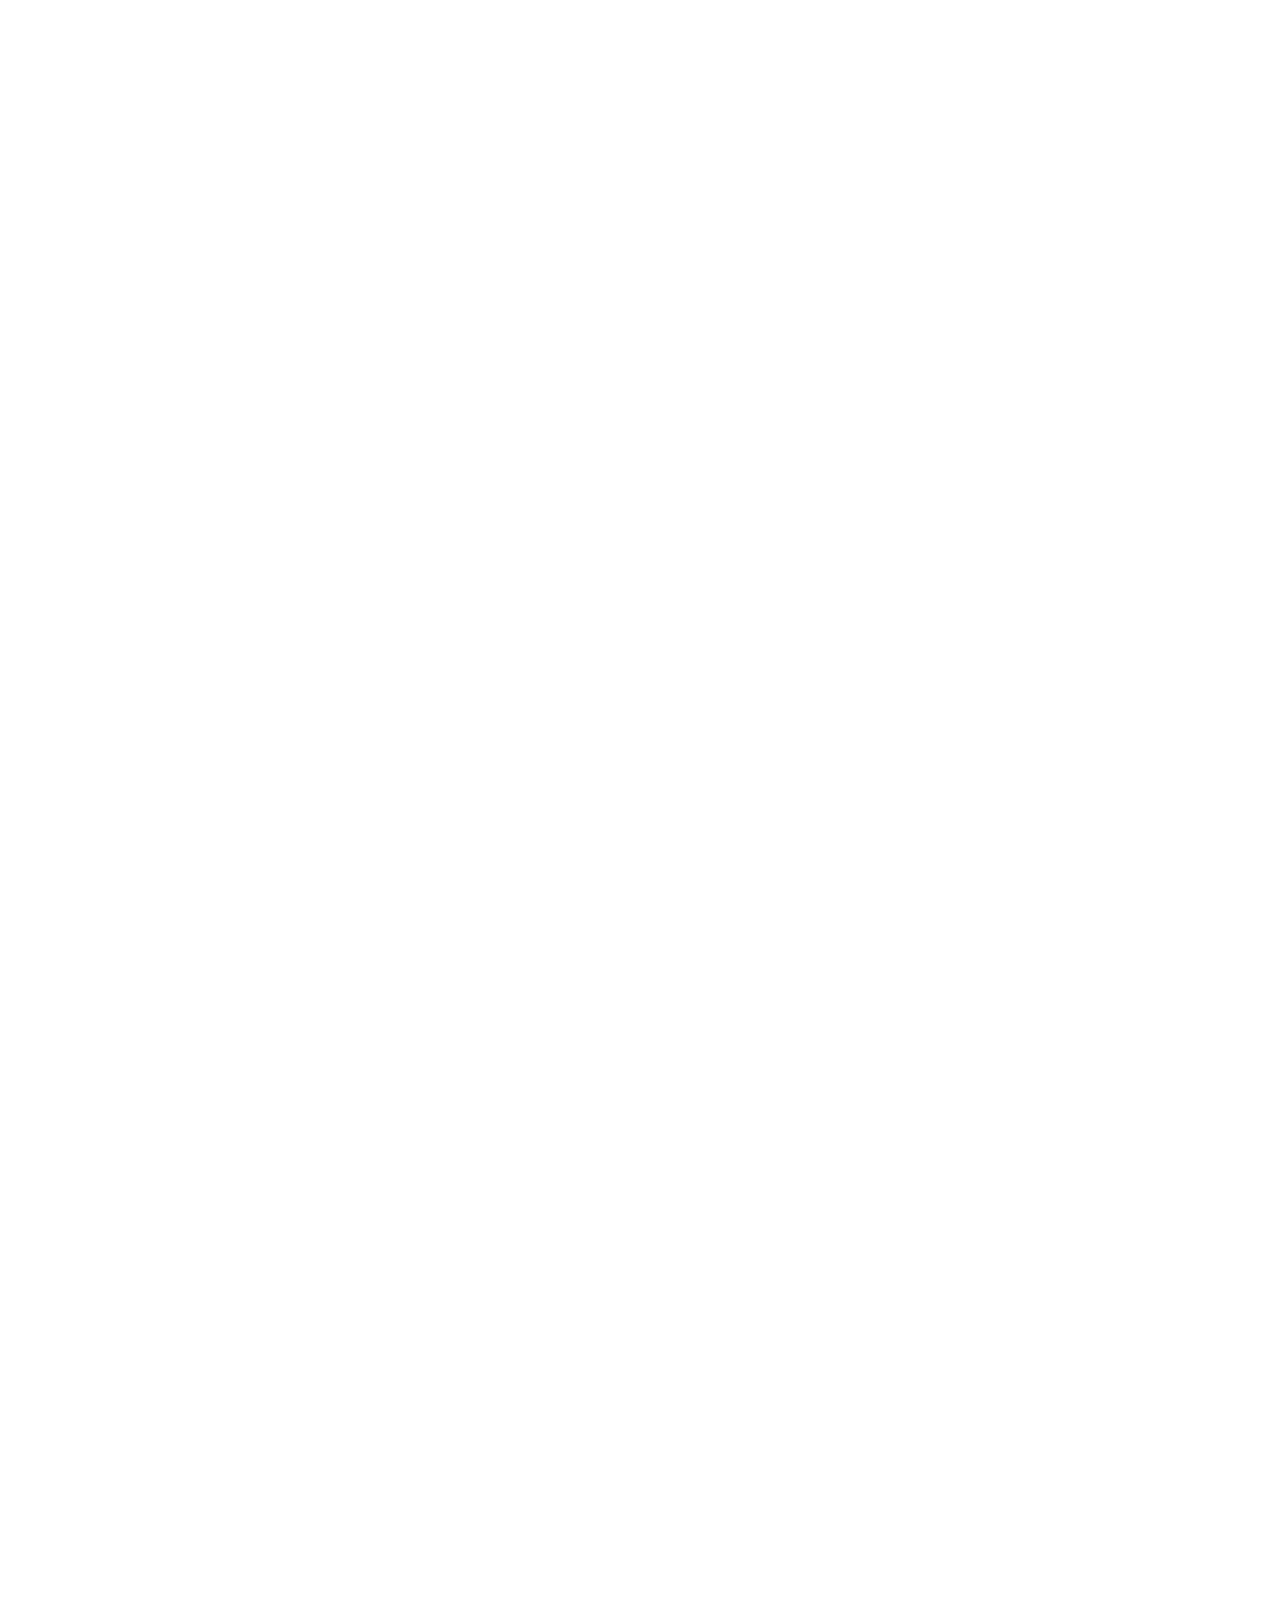
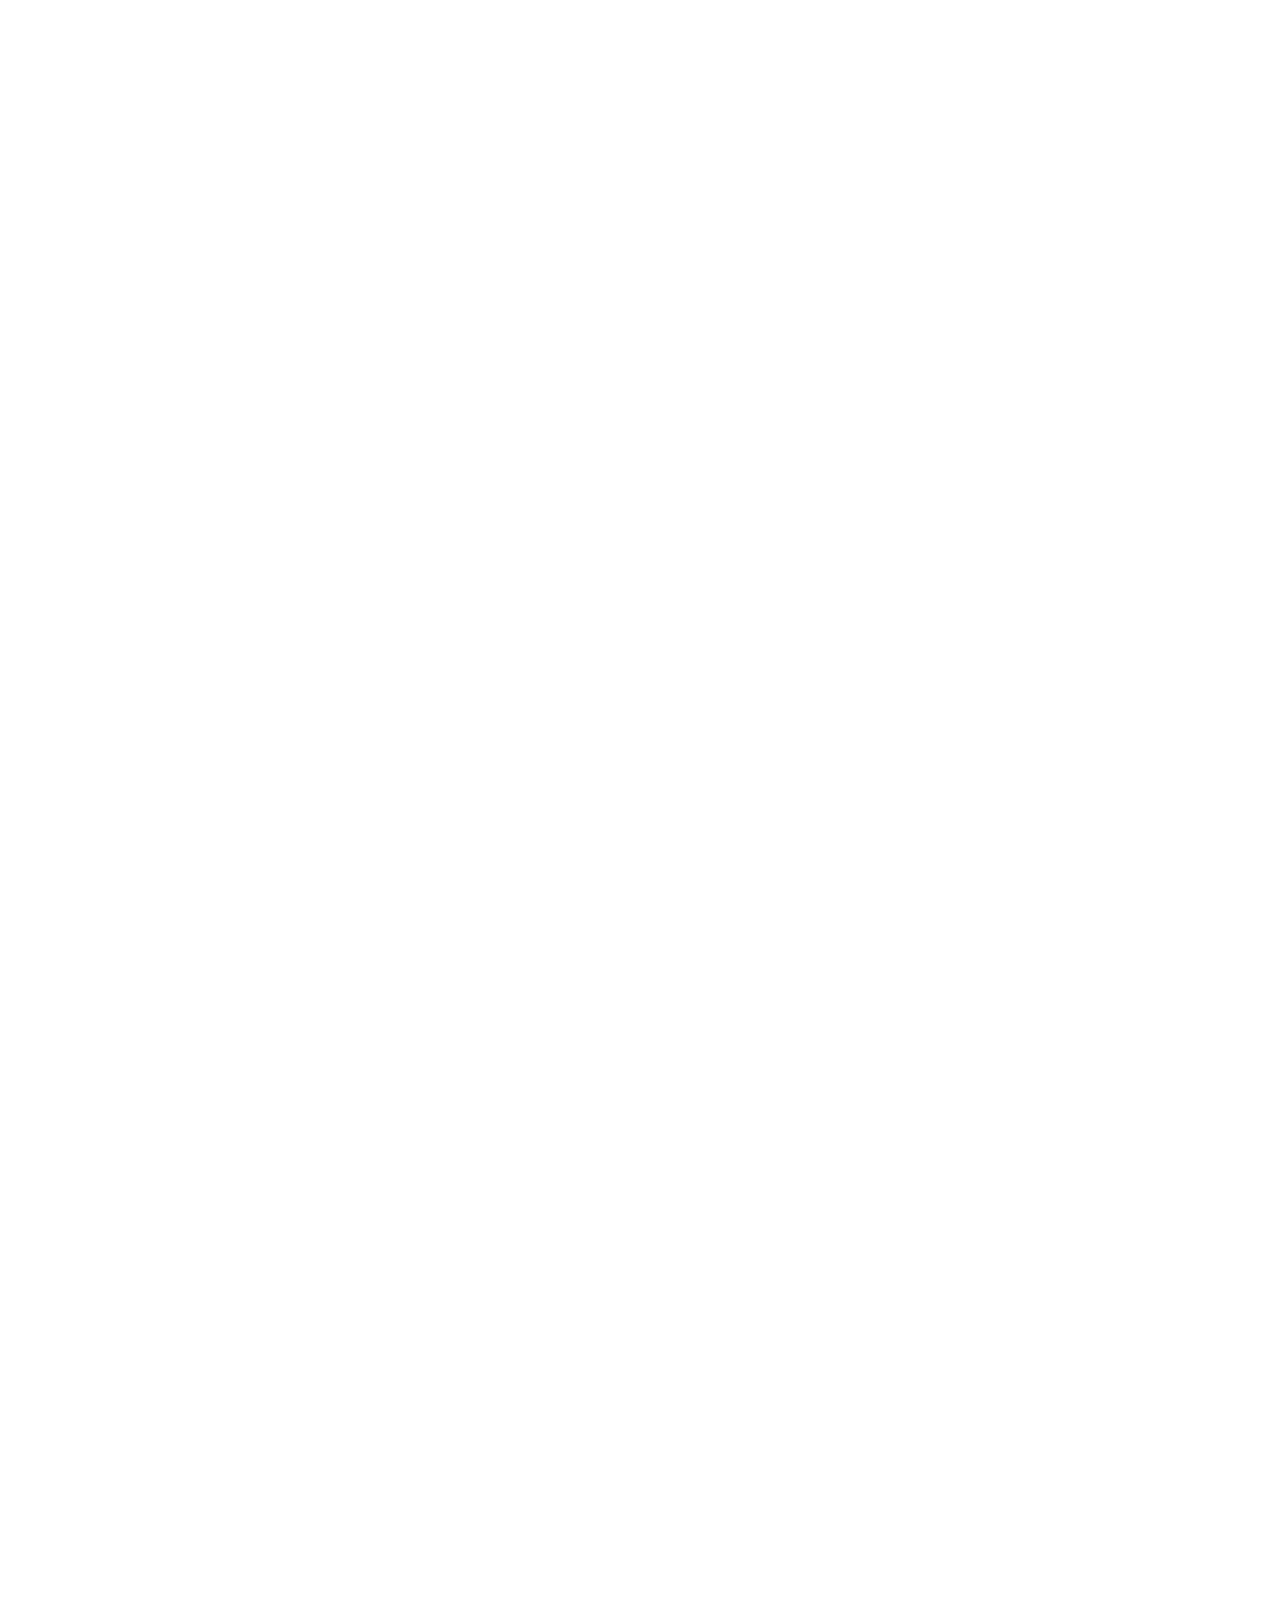
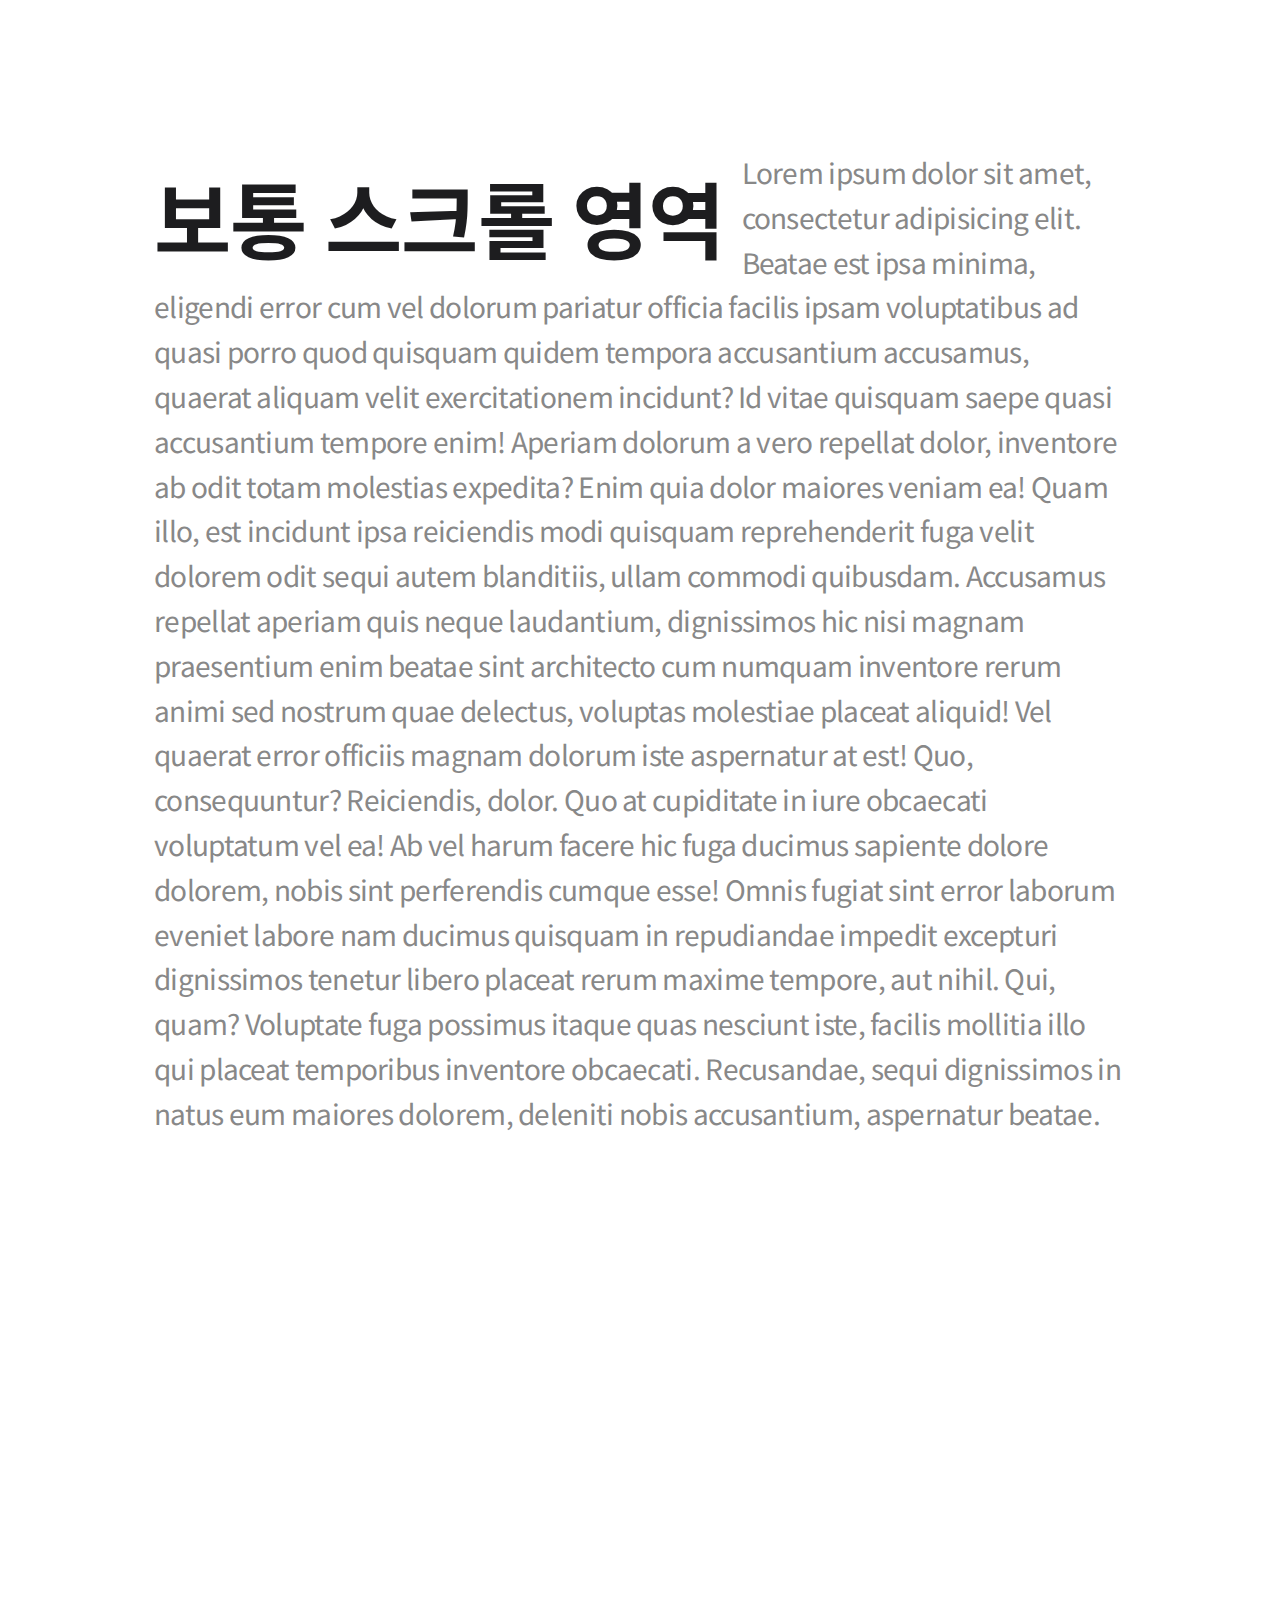
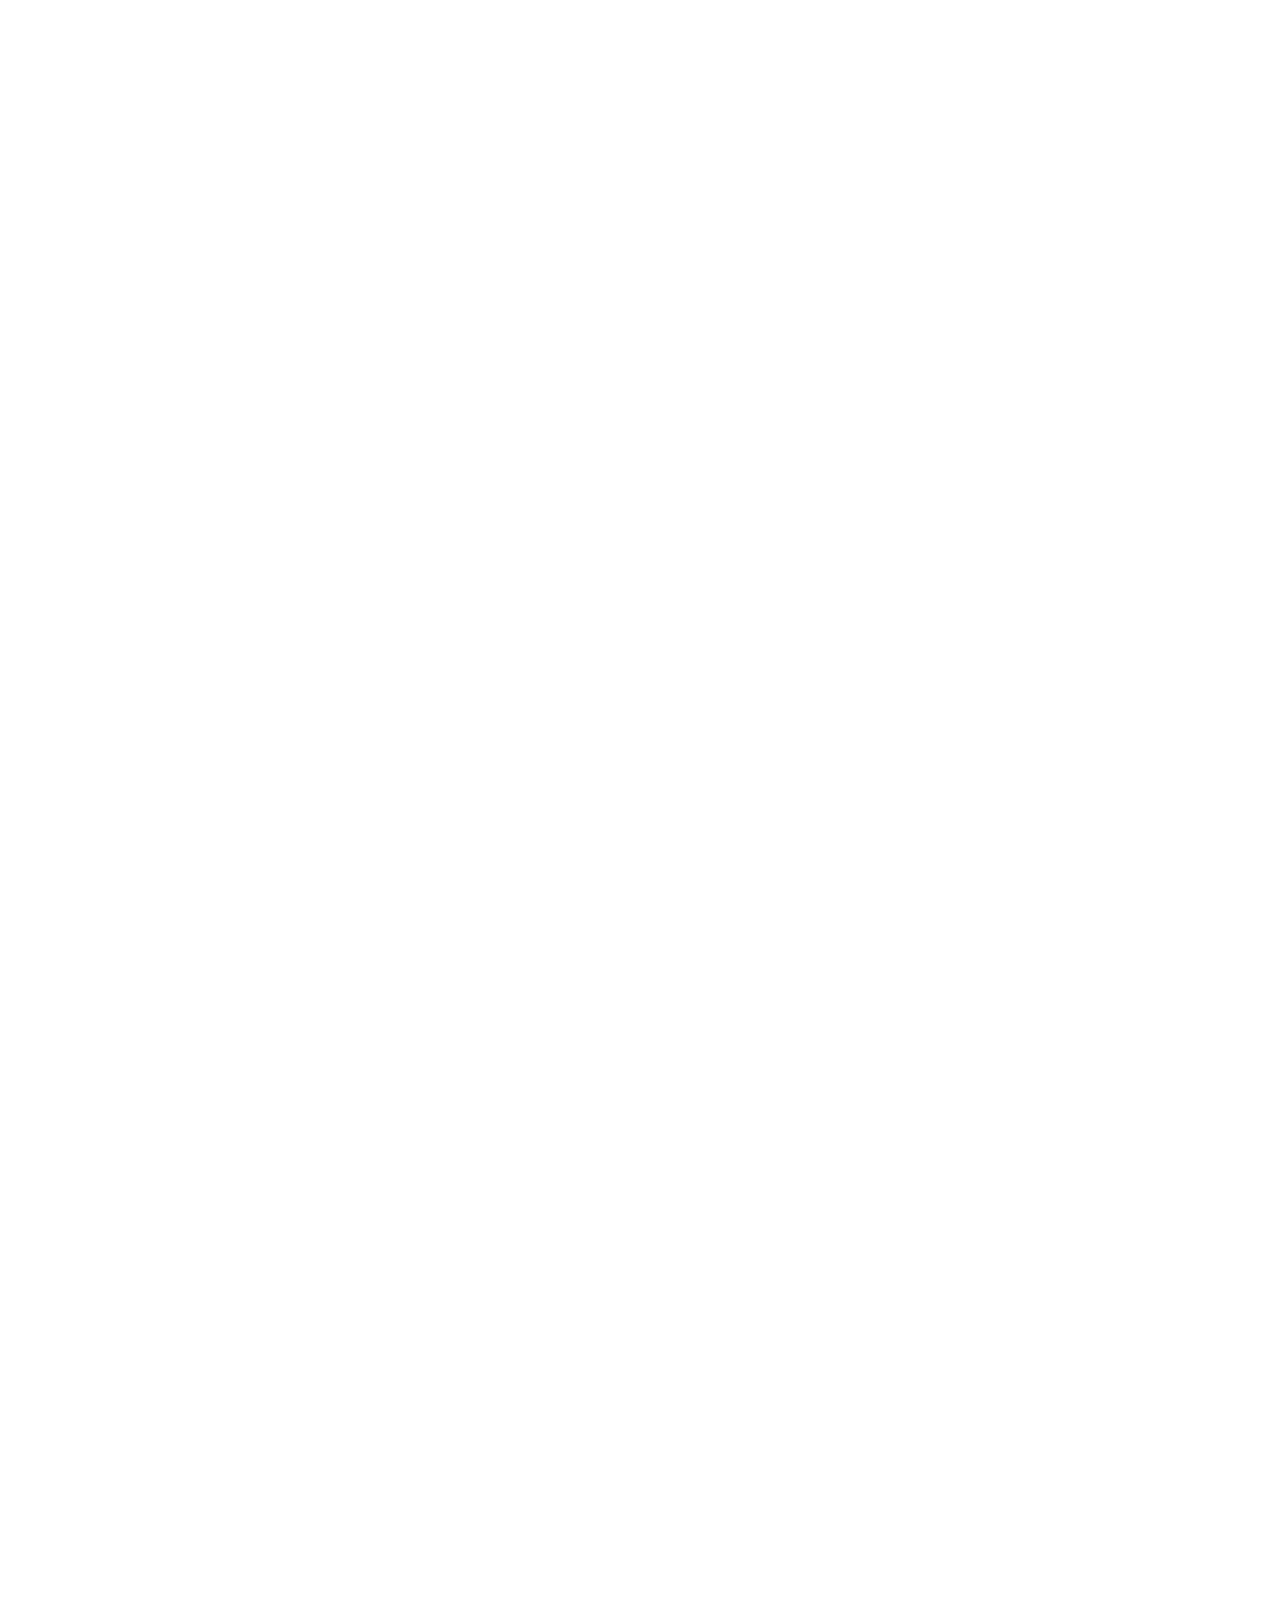
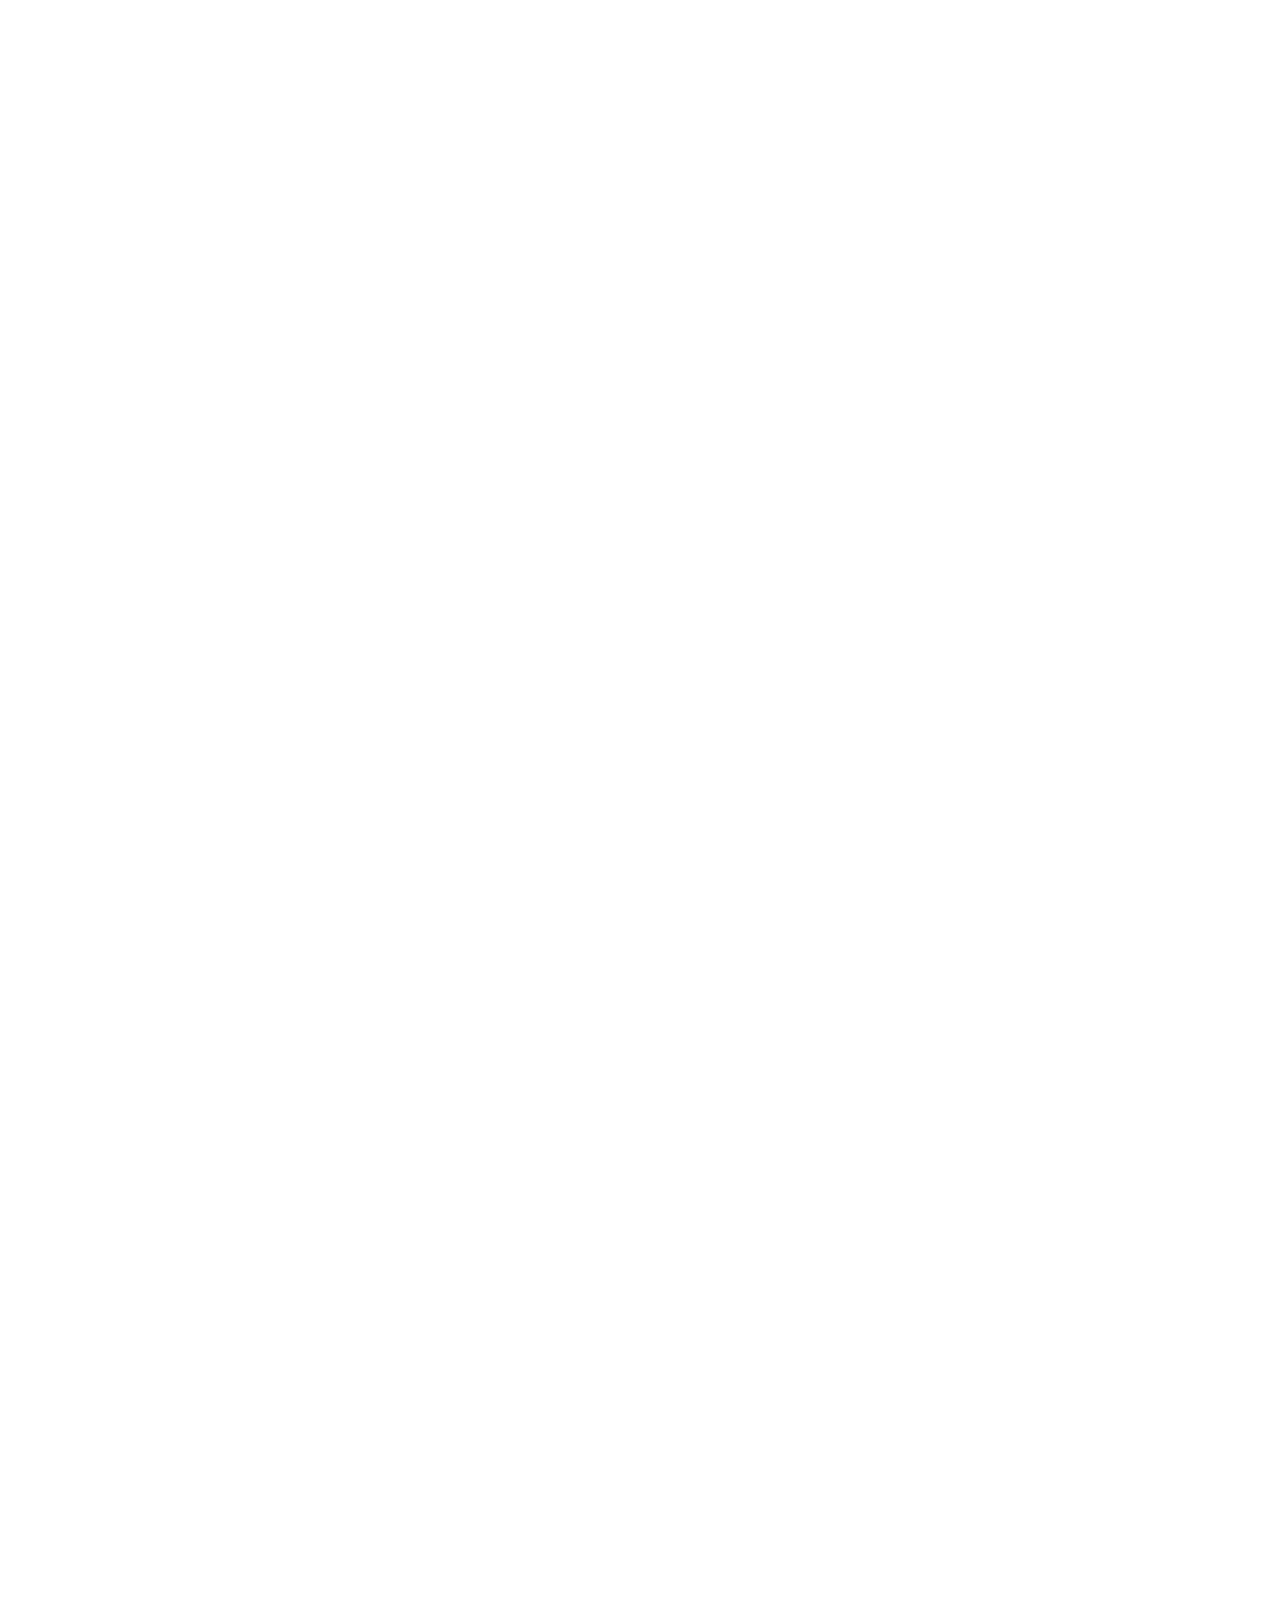
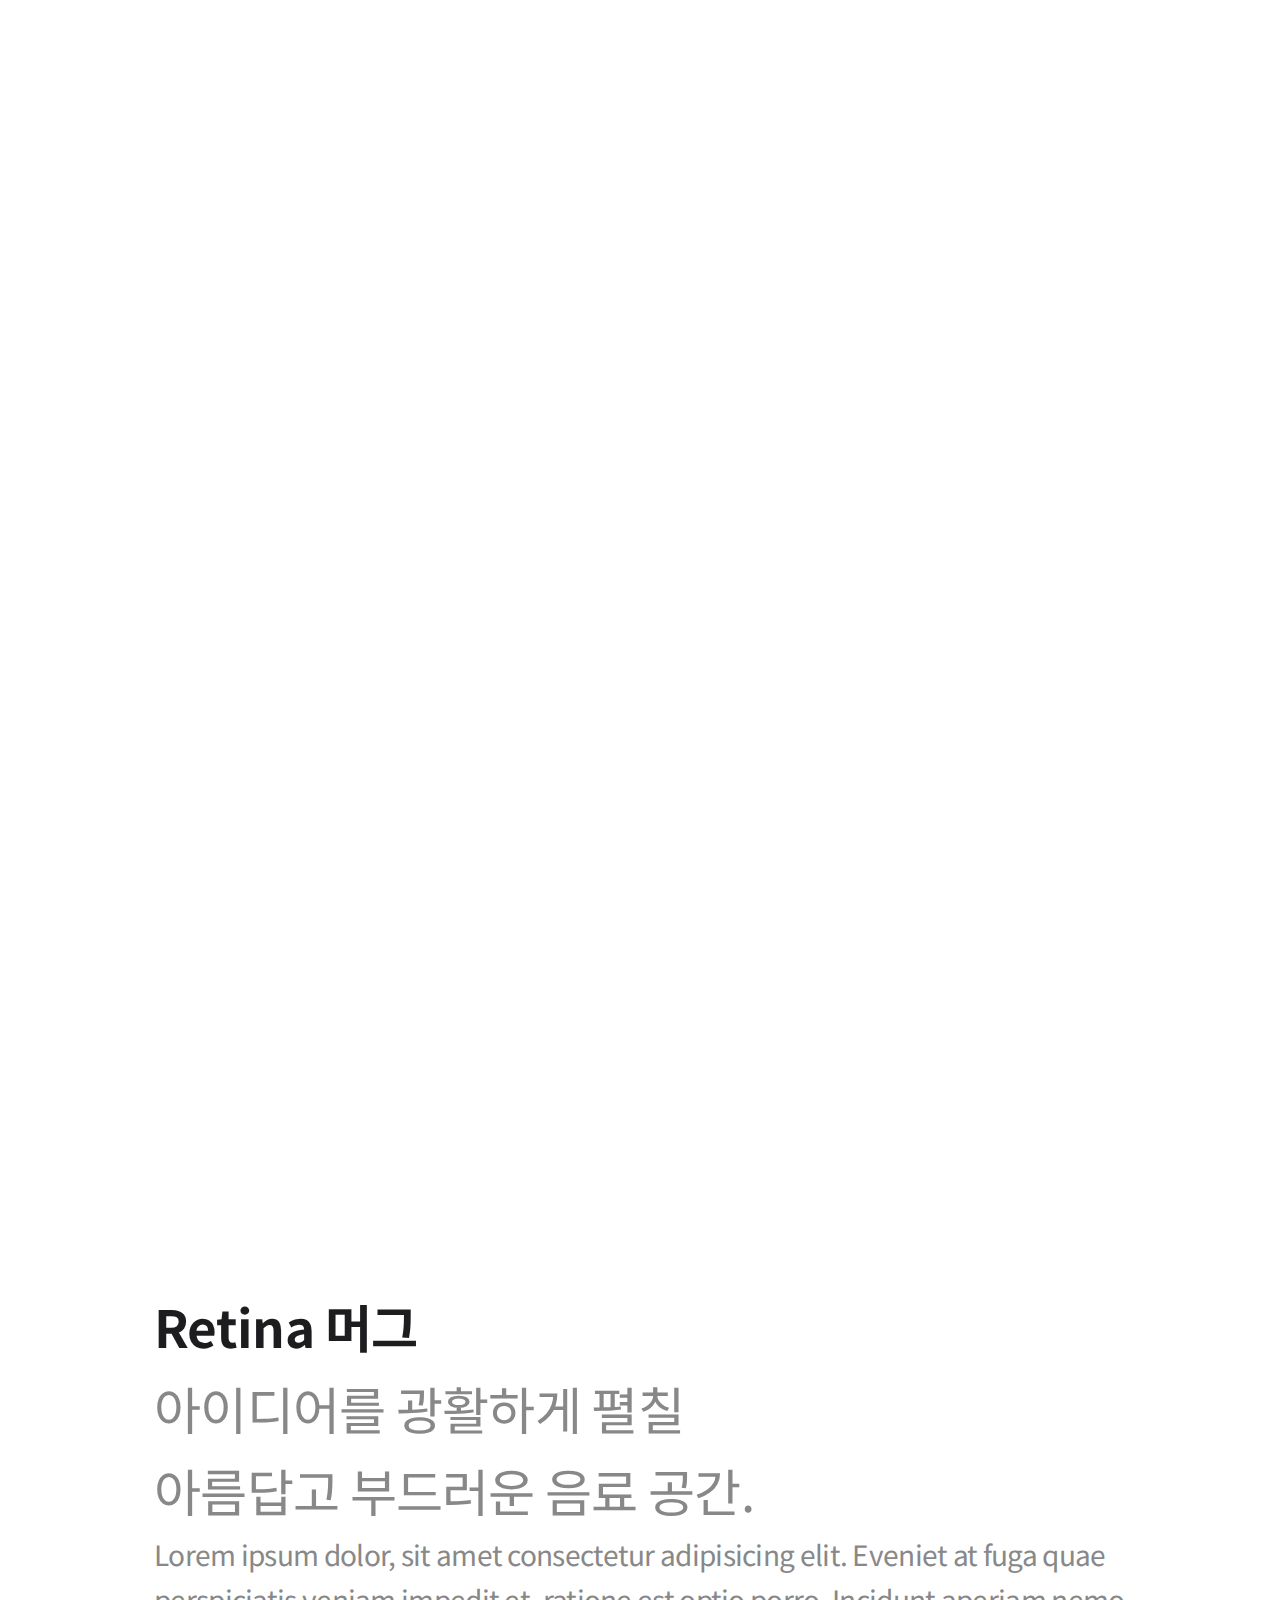
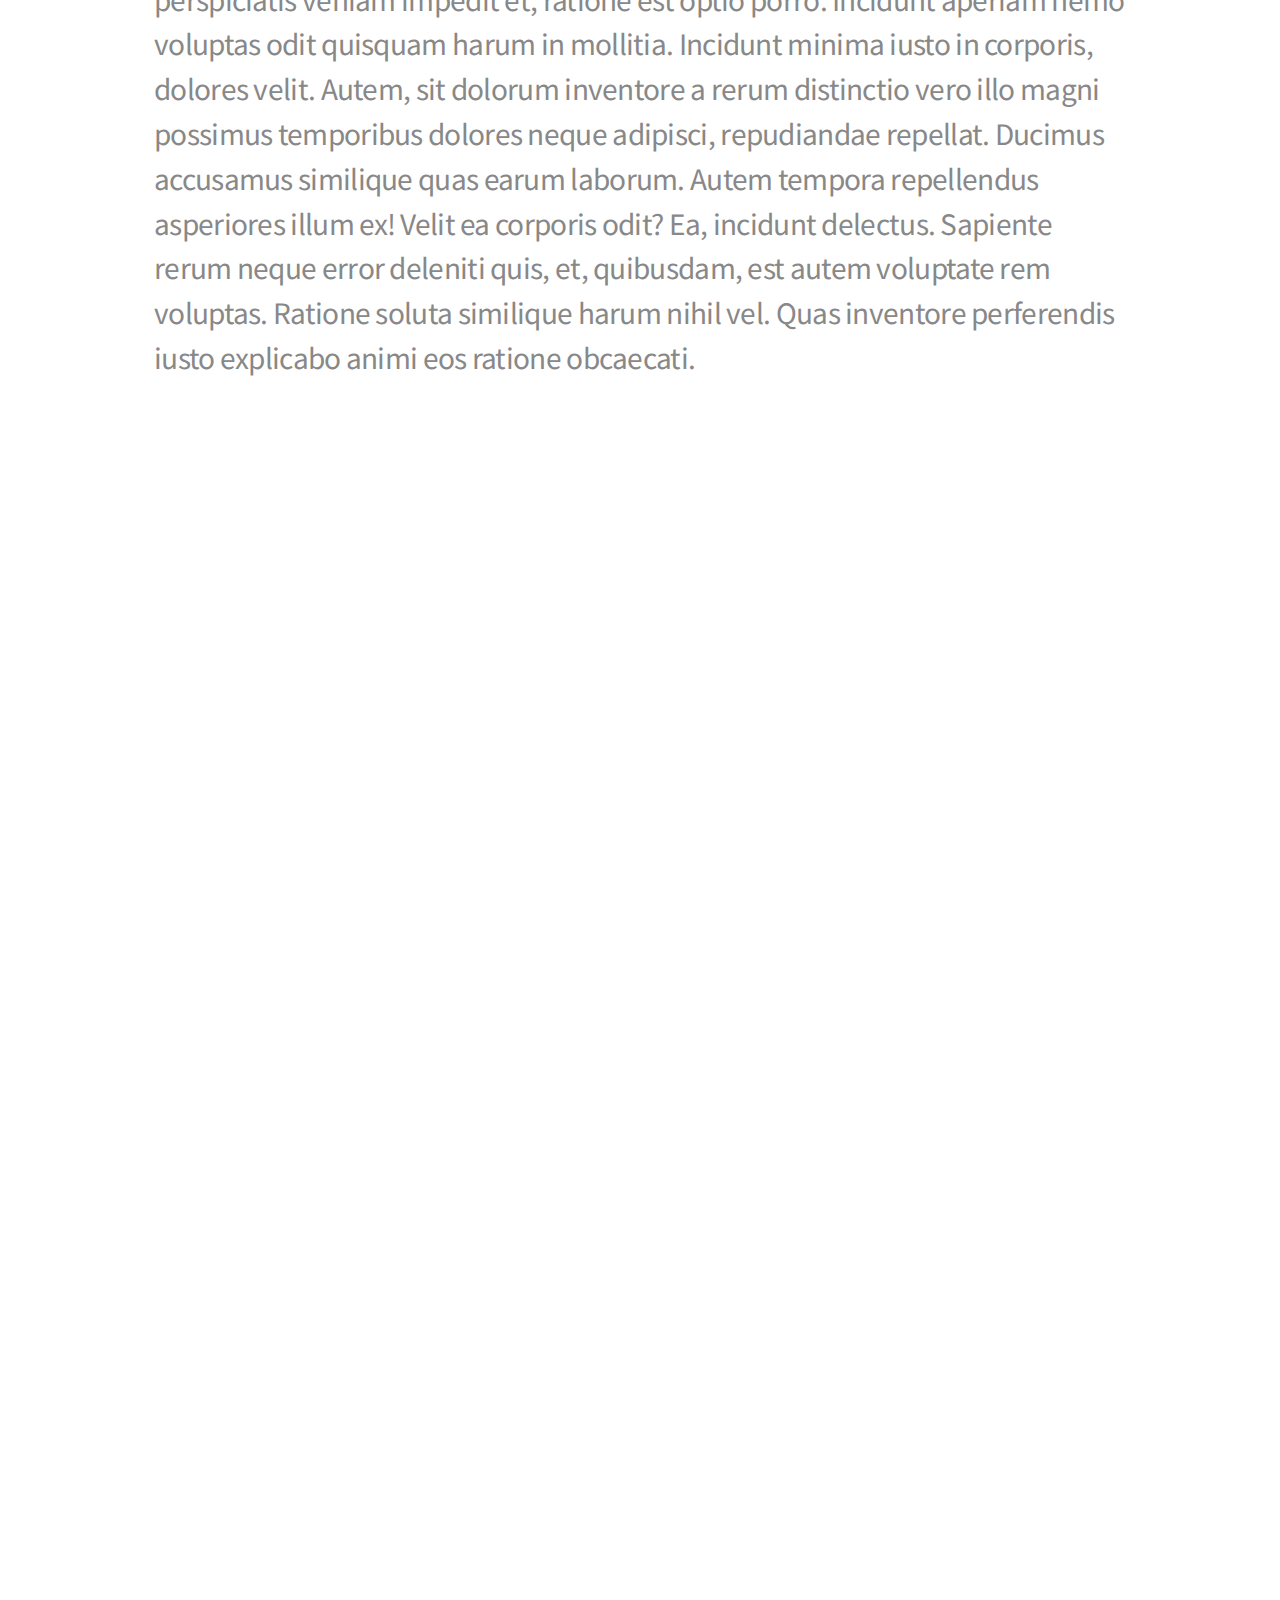
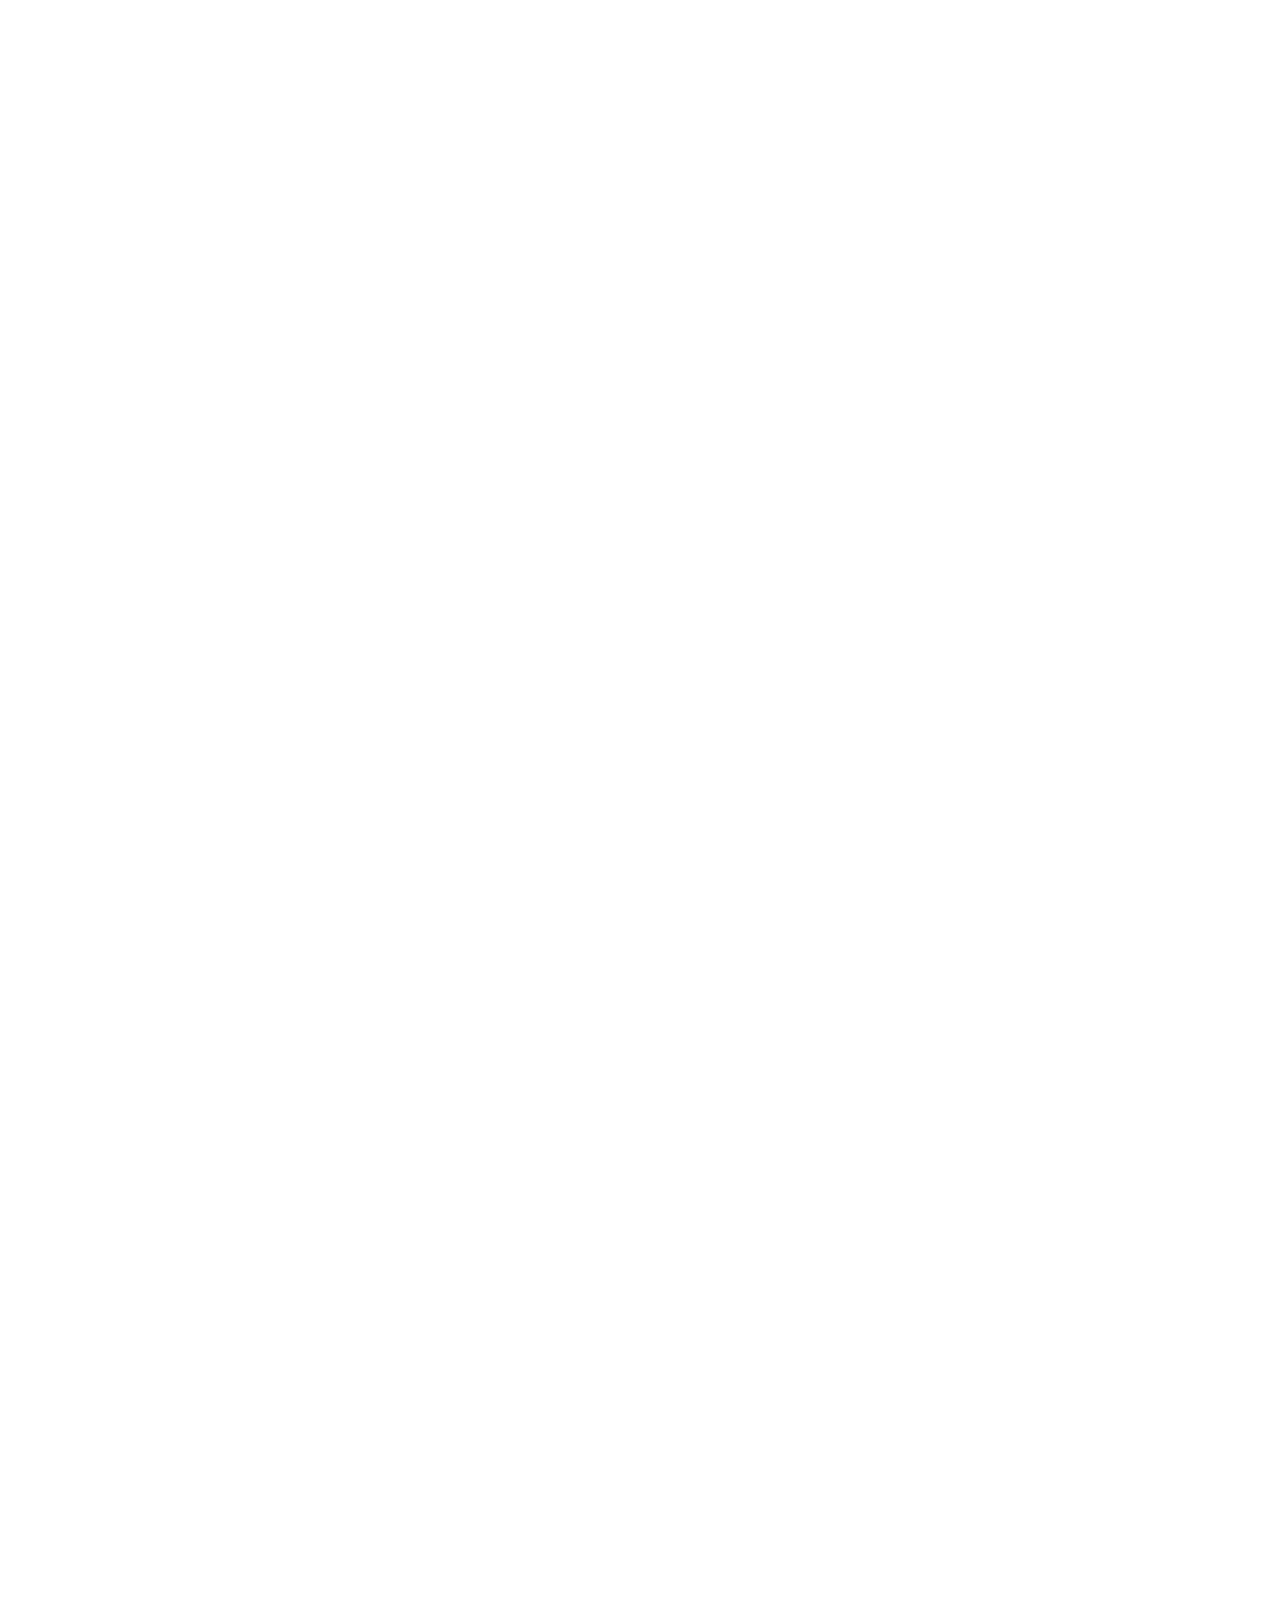
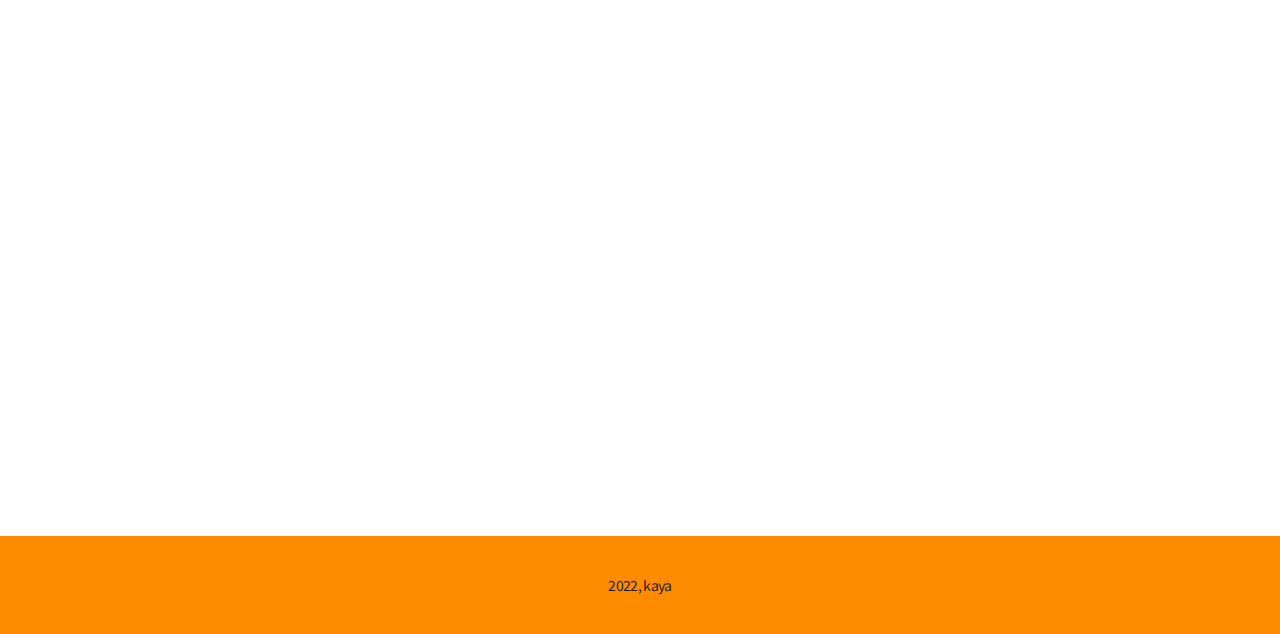
==== commit 12a948e0: "feat: 첫번째 스크롤 섹션 마무리" ====
--- a/blank.html
+++ b/blank.html
@@ -22,6 +22,7 @@
 		</nav>
 		<nav class="local-nav">
 			<div class="local-nav-links">
+				<div>작업 중 버전</div>
 				<a href="" class="product-name">AirMug Pro</a>
 				<a href="">개요</a>
 				<a href="">제품사양</a>
@@ -30,7 +31,7 @@
 		</nav>
 
 		<section class="scroll-section" id="scroll-section-0">
-			<h1>AirPod Pro</h1>
+			<h1 >AirMug Pro</h1>
 			<div class="sticky-elem sticky-elem-canvas">
 				<canvas id="video-canvas-0" width="1920" height="1080"></canvas>
 			</div>
--- a/main.css
+++ b/main.css
@@ -77,7 +77,7 @@
 .scroll-section {
     /*브라우저 높이의 절반만큼 패딩을 준다*/
     padding-top: 50vh;
-    border: 2px solid blue;
+    /*border: 2px solid blue;*/
 }
 
 #scroll-section-0 h1{
@@ -181,6 +181,7 @@
     left: 0;
     width: 100%;
 }
+
 #show-scene-0 #scroll-section-0 .sticky-elem,
 #show-scene-1 #scroll-section-1 .sticky-elem,
 #show-scene-2 #scroll-section-2 .sticky-elem,
@@ -190,11 +191,23 @@
 
 .sticky-elem-canvas {
     top: 0;
-    background-color: skyblue;
+    height: 100%;
+    /*canvas 너비 높이는 픽스되어있고 css에서 scale조정*/
+    /*높이는 fit되게 하고, 가로는 중앙정렬 시킴*/
+}
+
+.sticky-elem-canvas canvas {
+    position: absolute;
+    top: 50%;
+    left: 50%;
 }
 
 @media (min-width: 1024px) {
     #scroll-section-0 h1 {
+        position: relative;
+        top: -10vh;
+        z-index: 5;
+        text-align: center;
         font-size: 9vw;
     }
     .main-message {
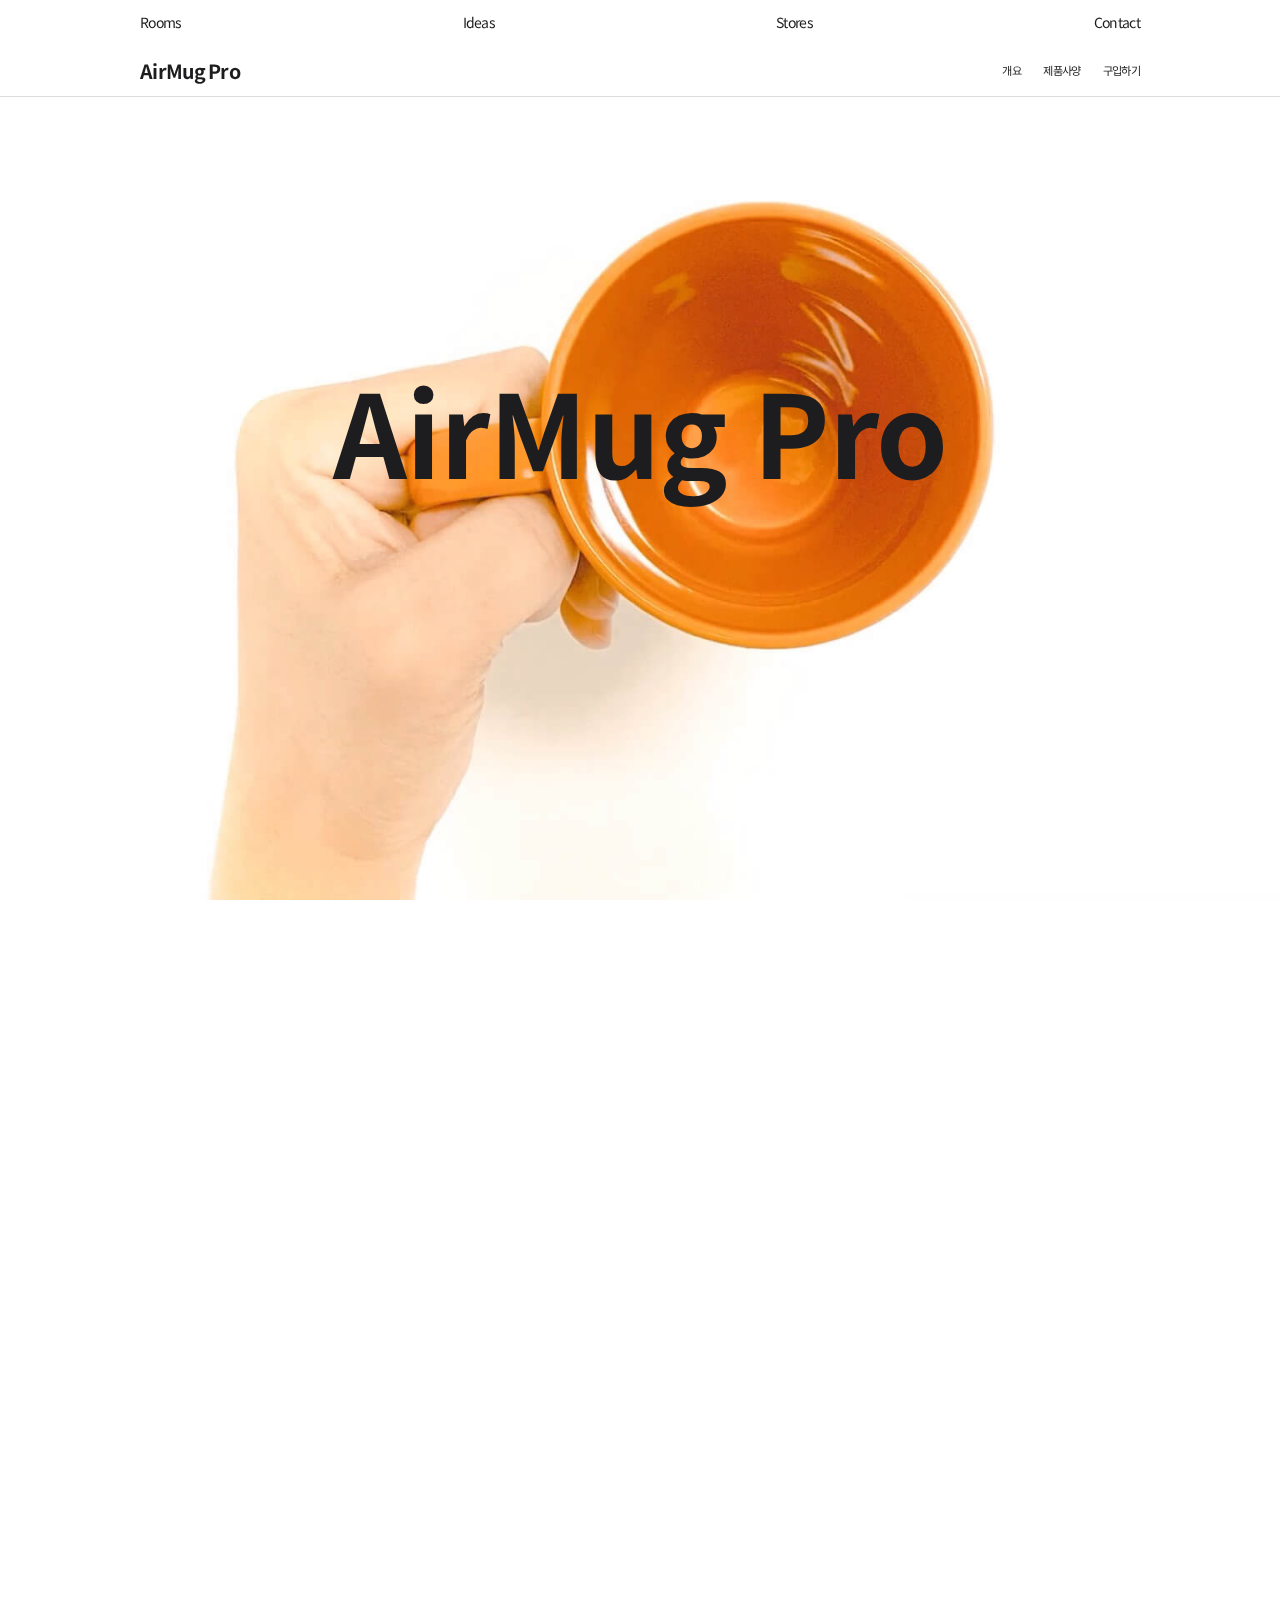
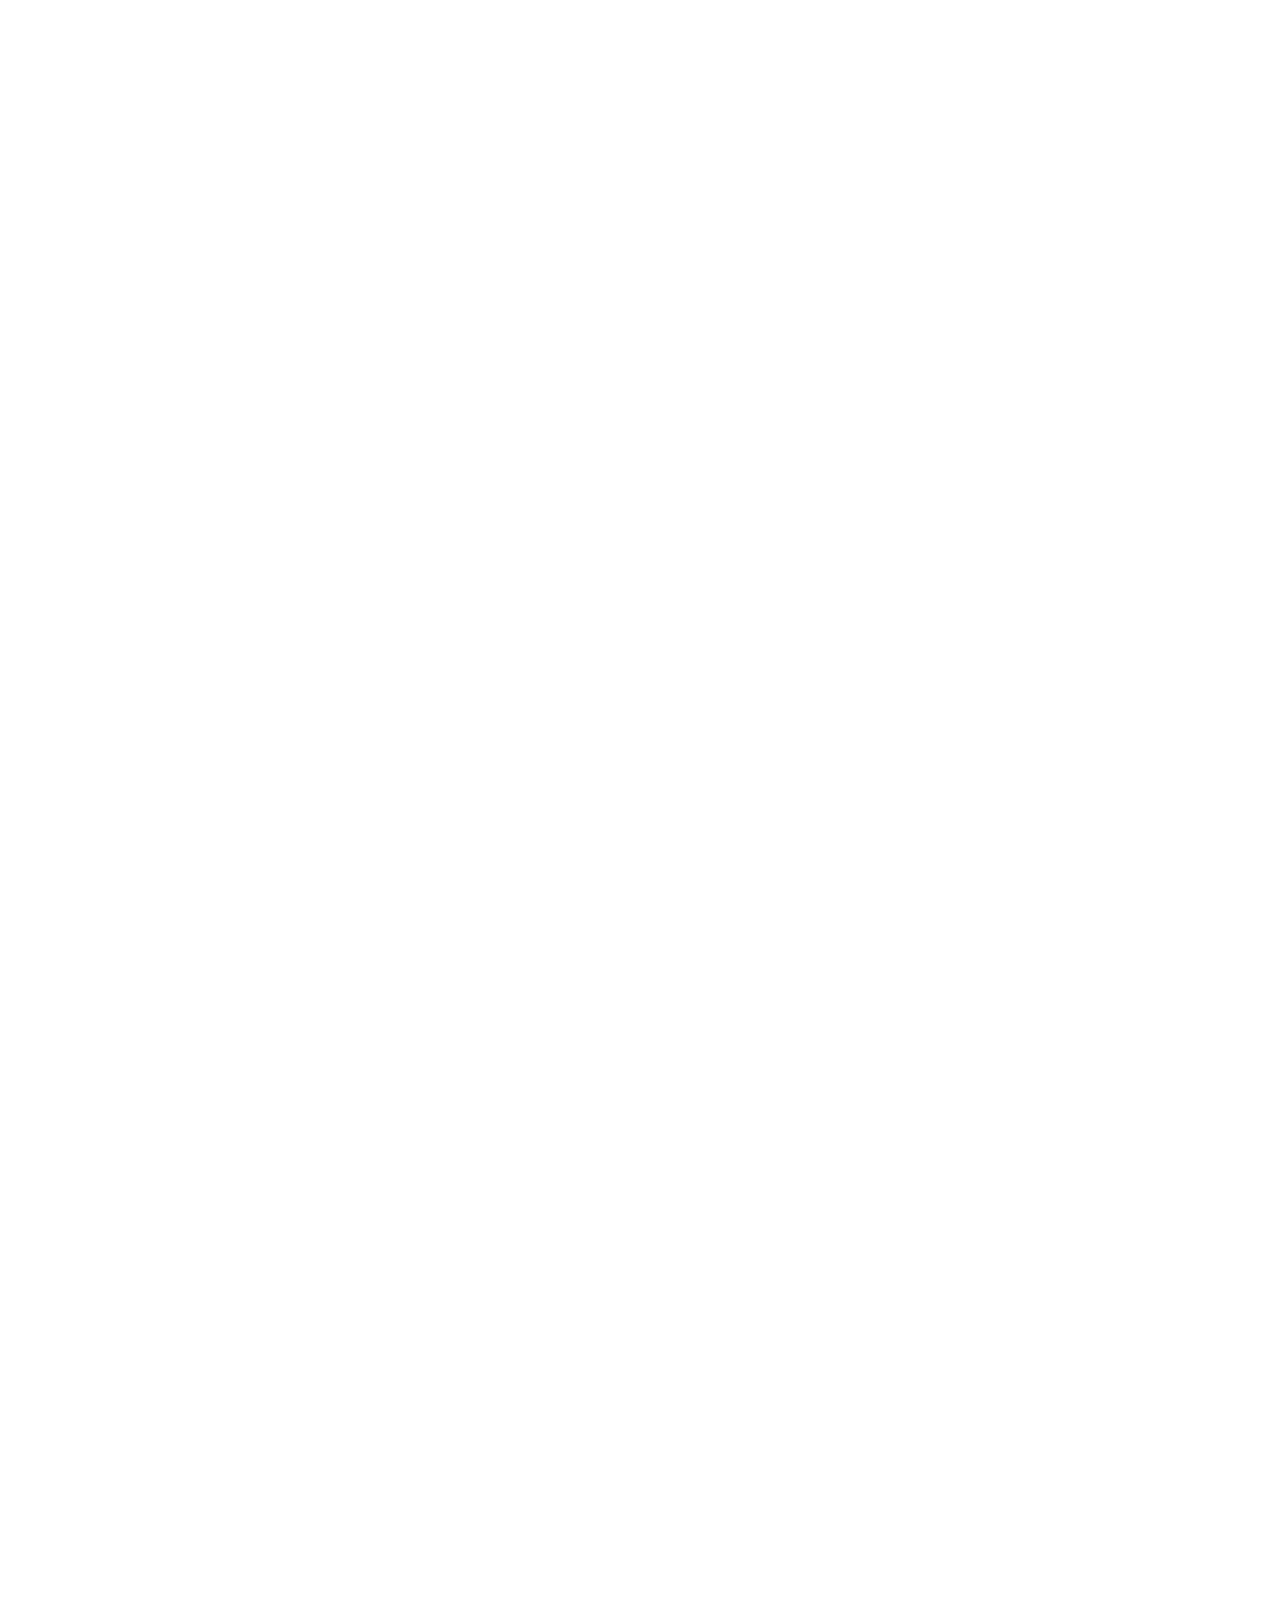
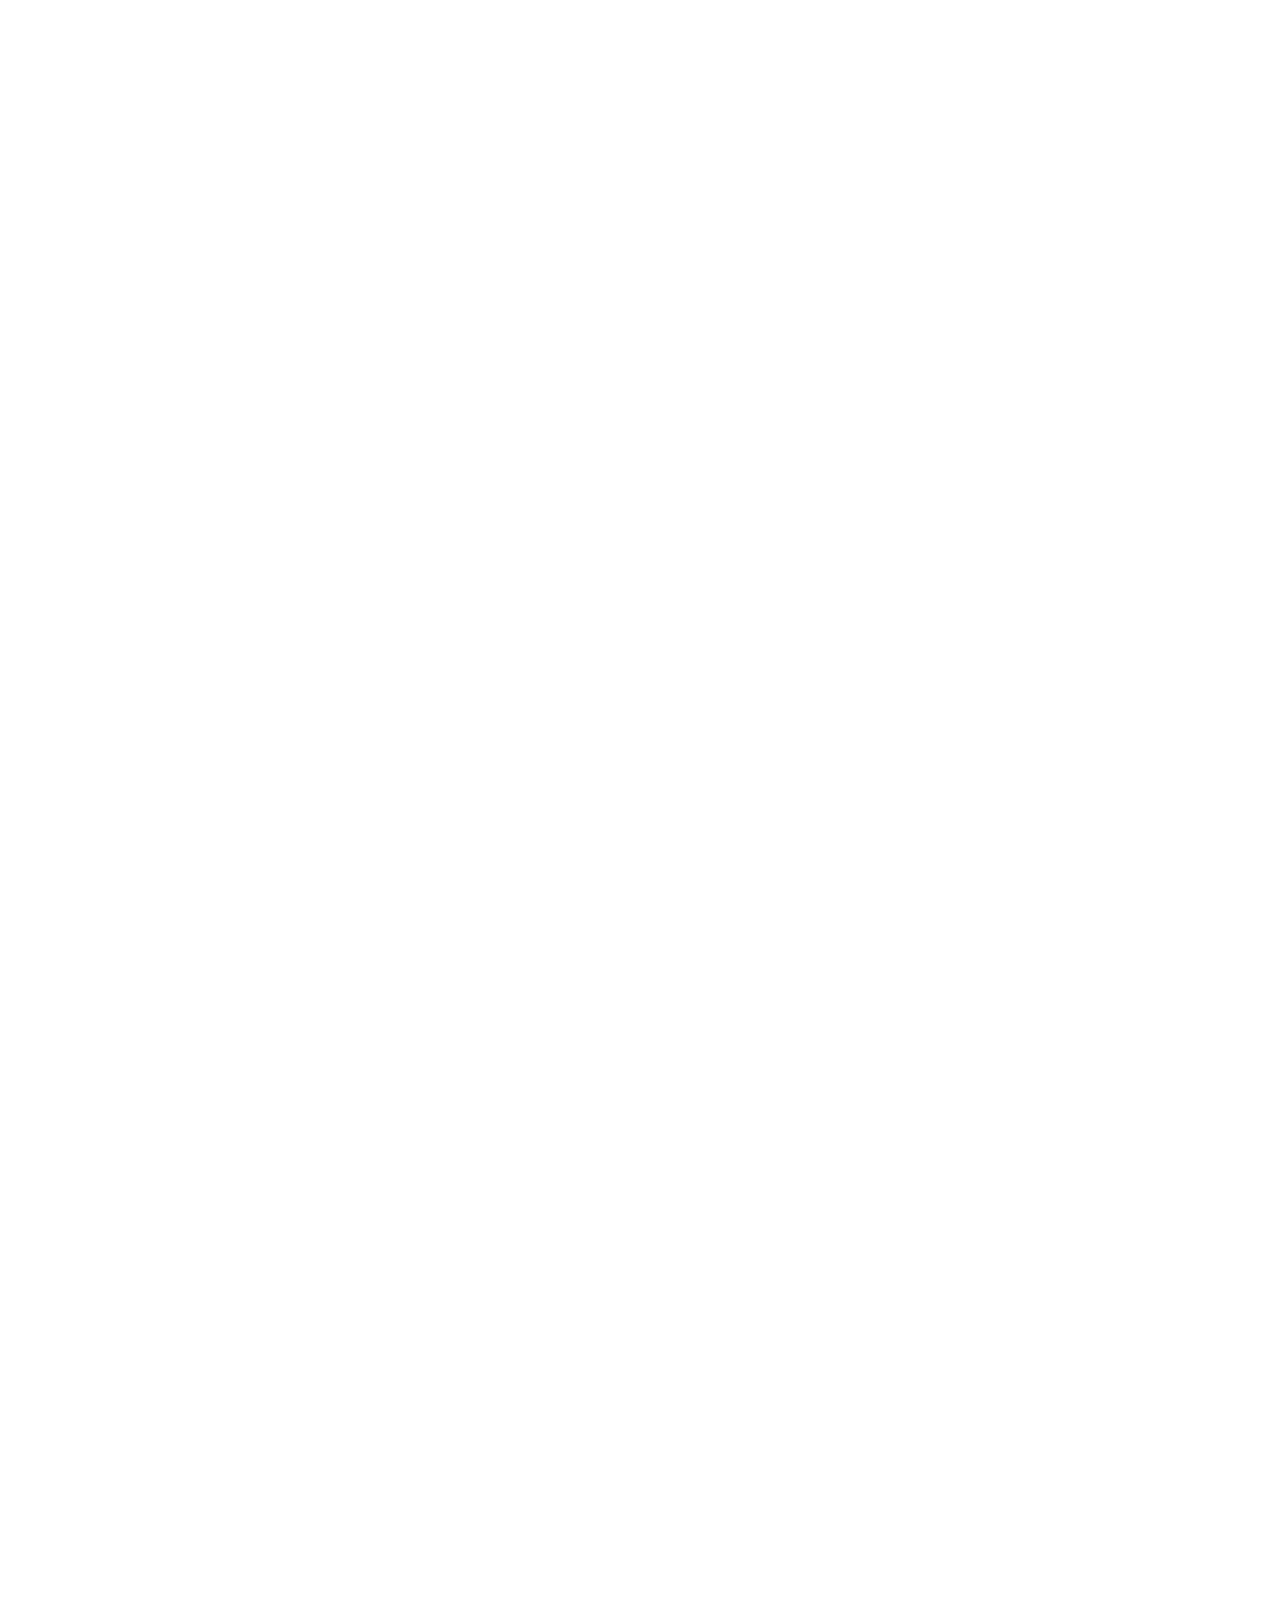
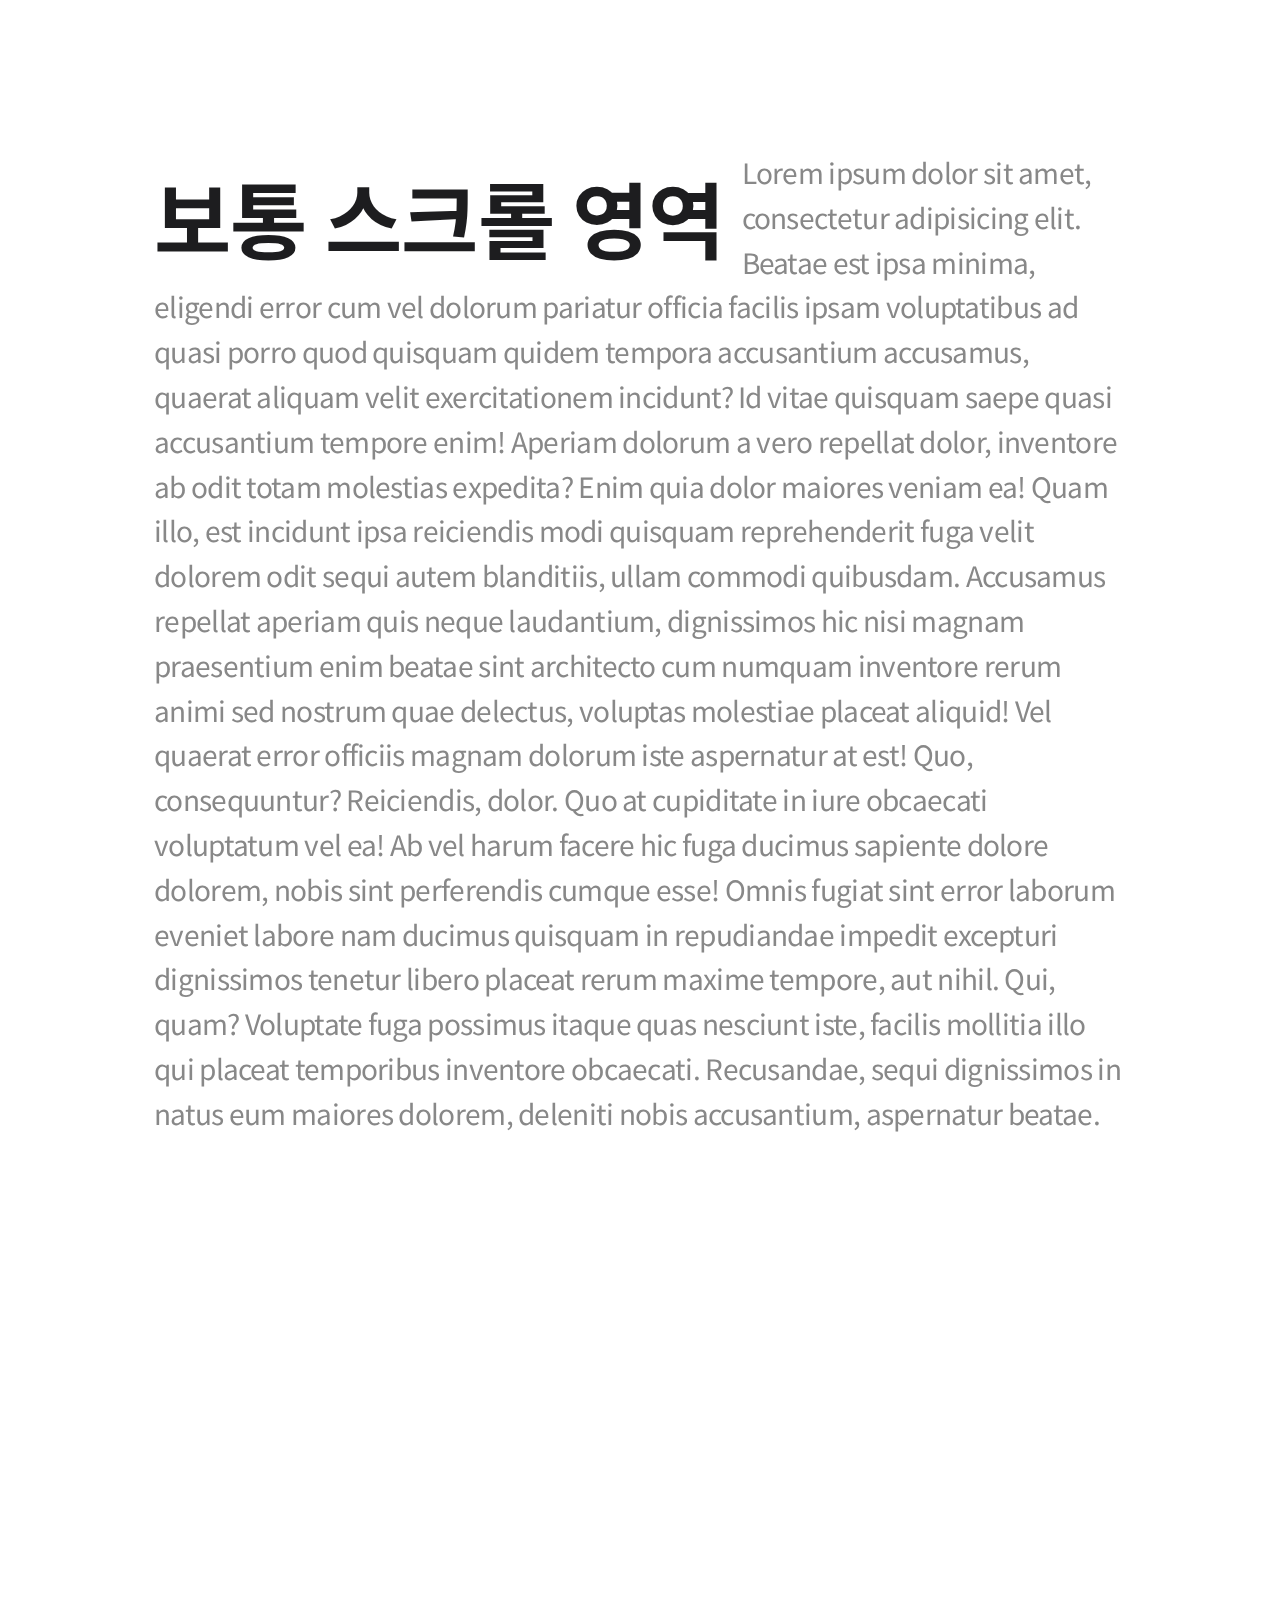
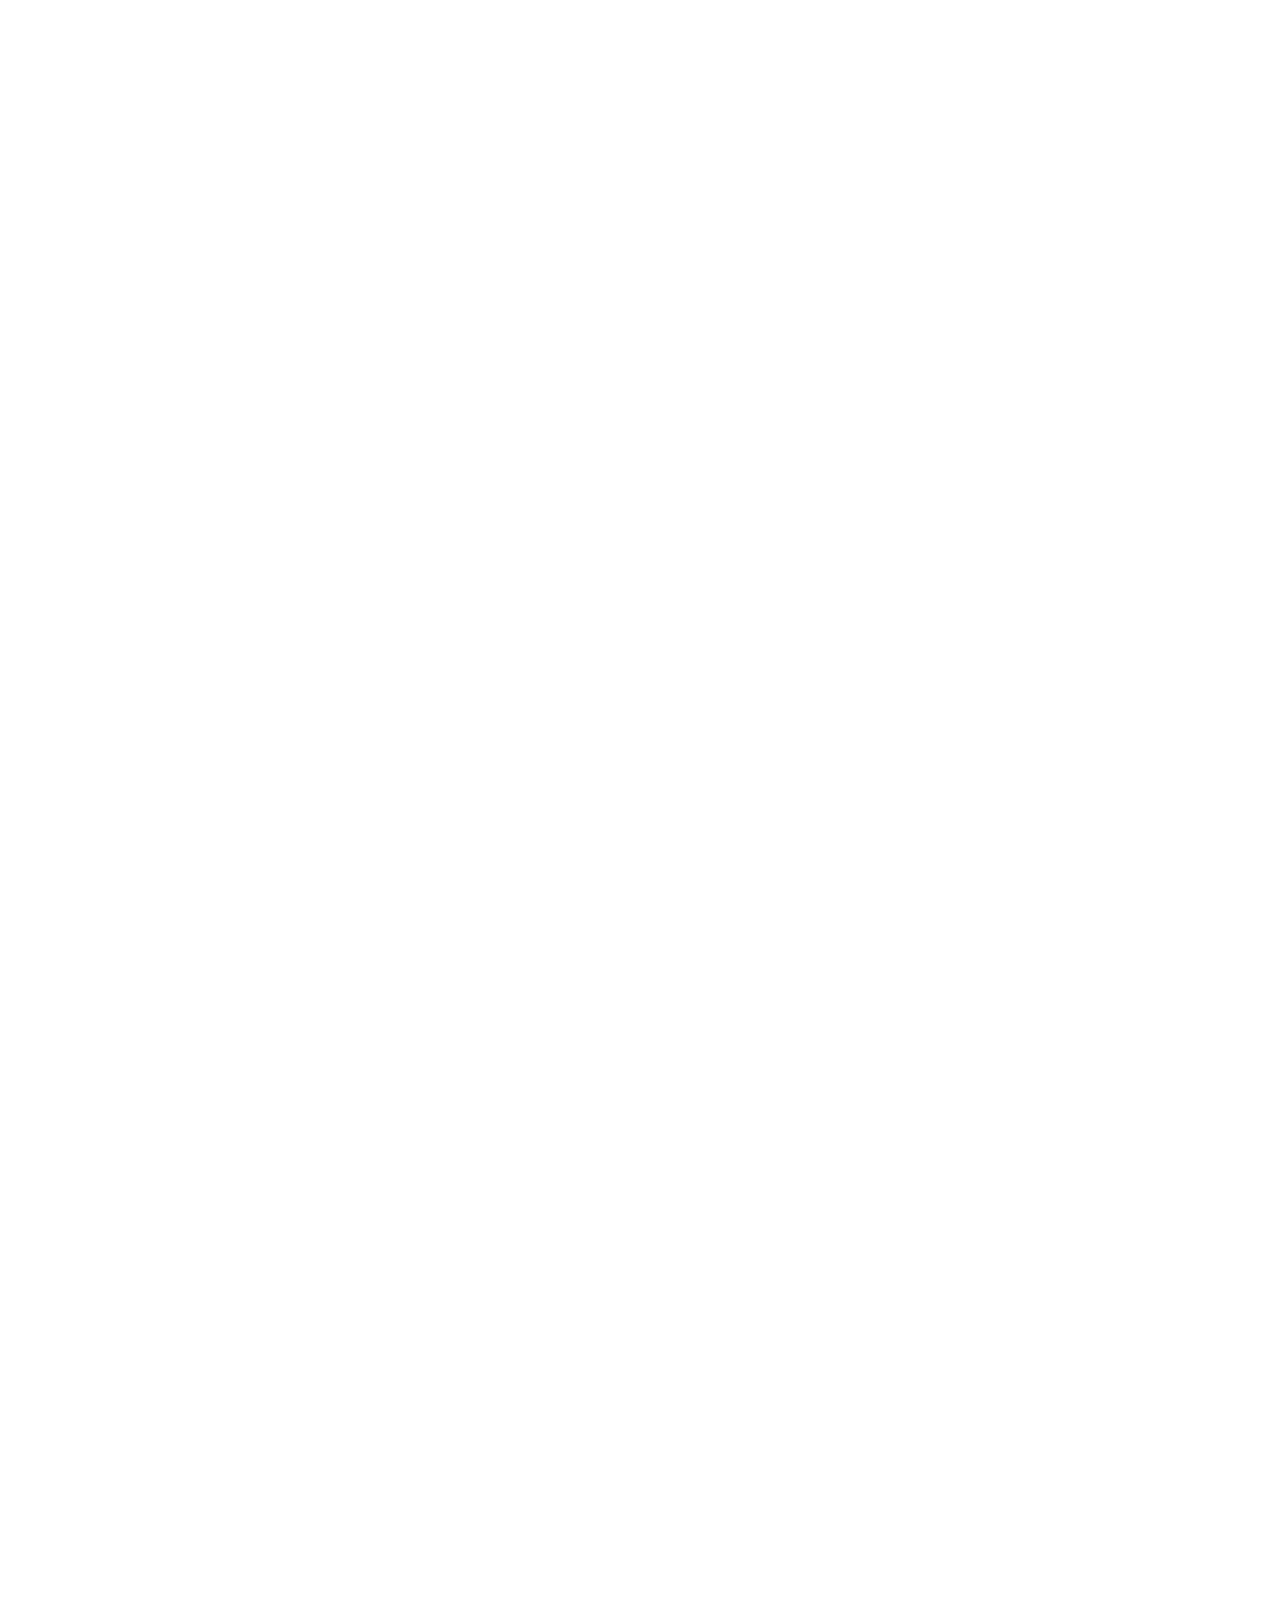
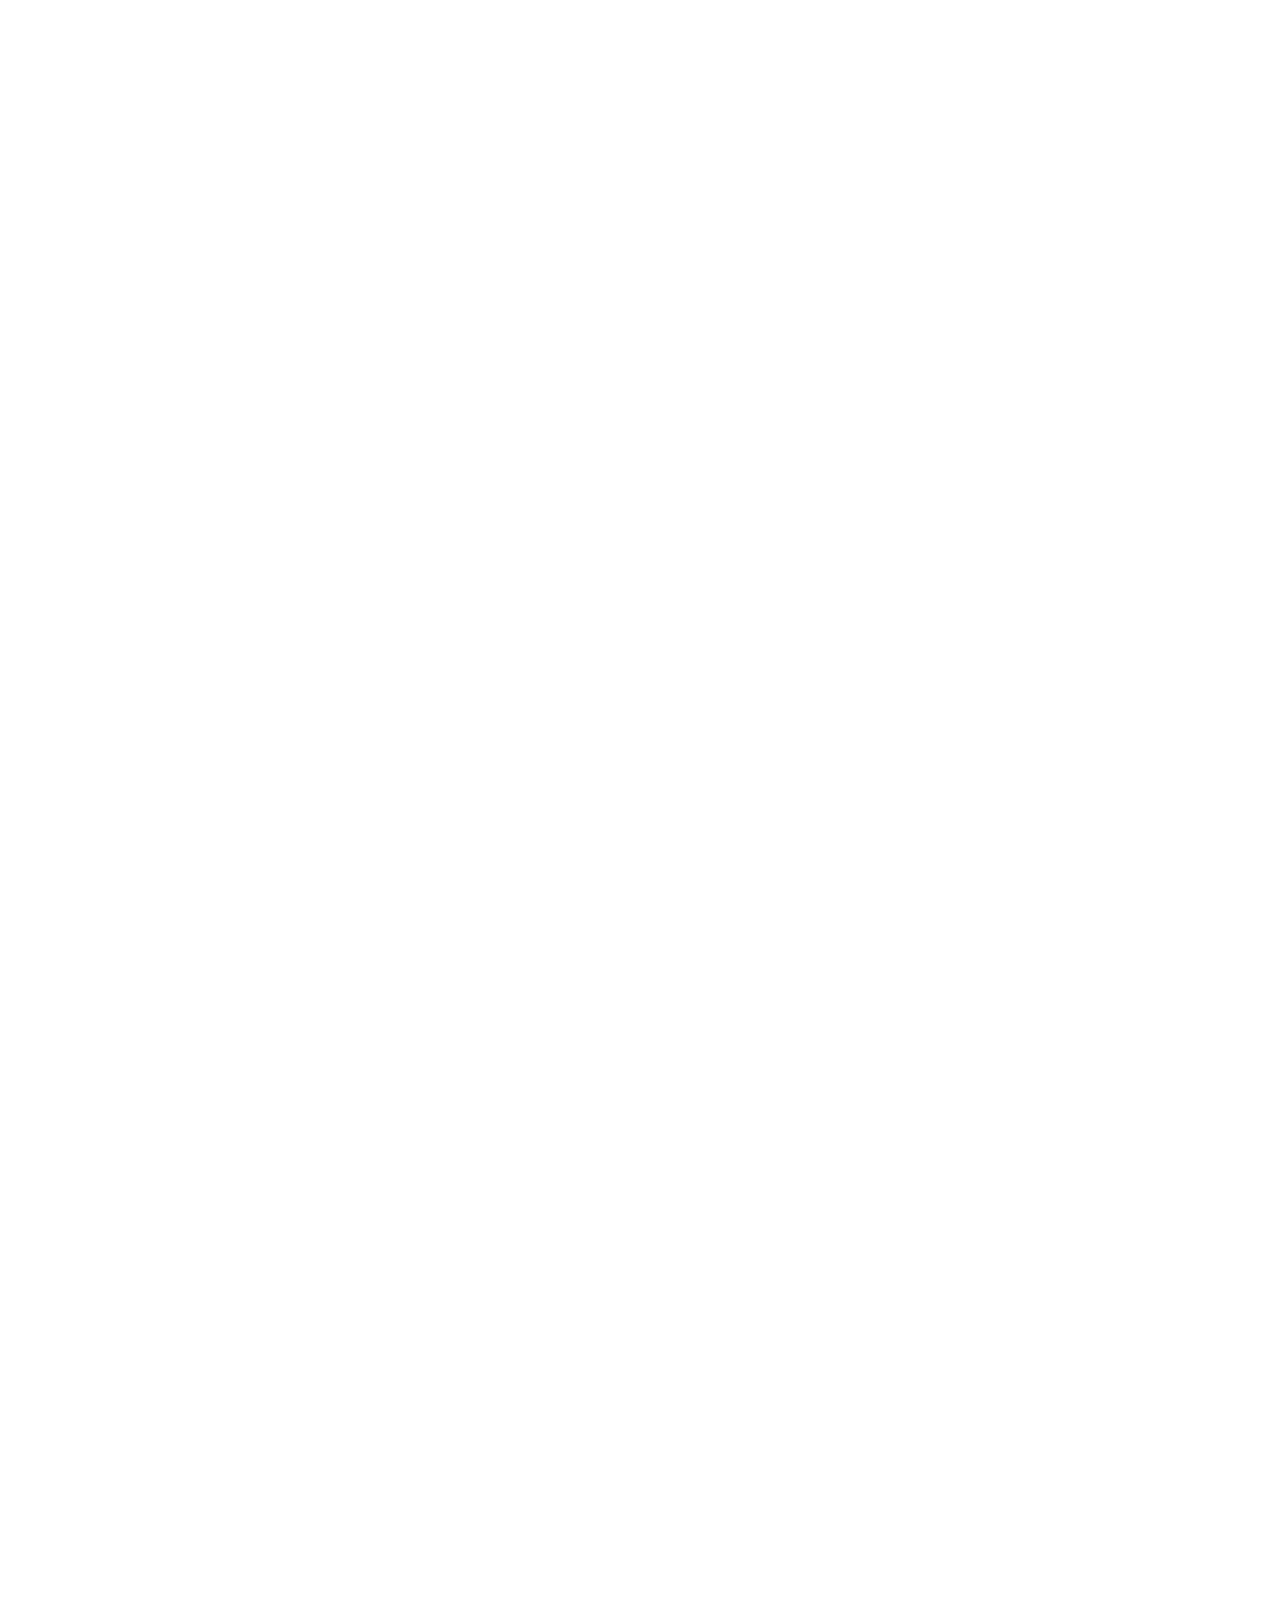
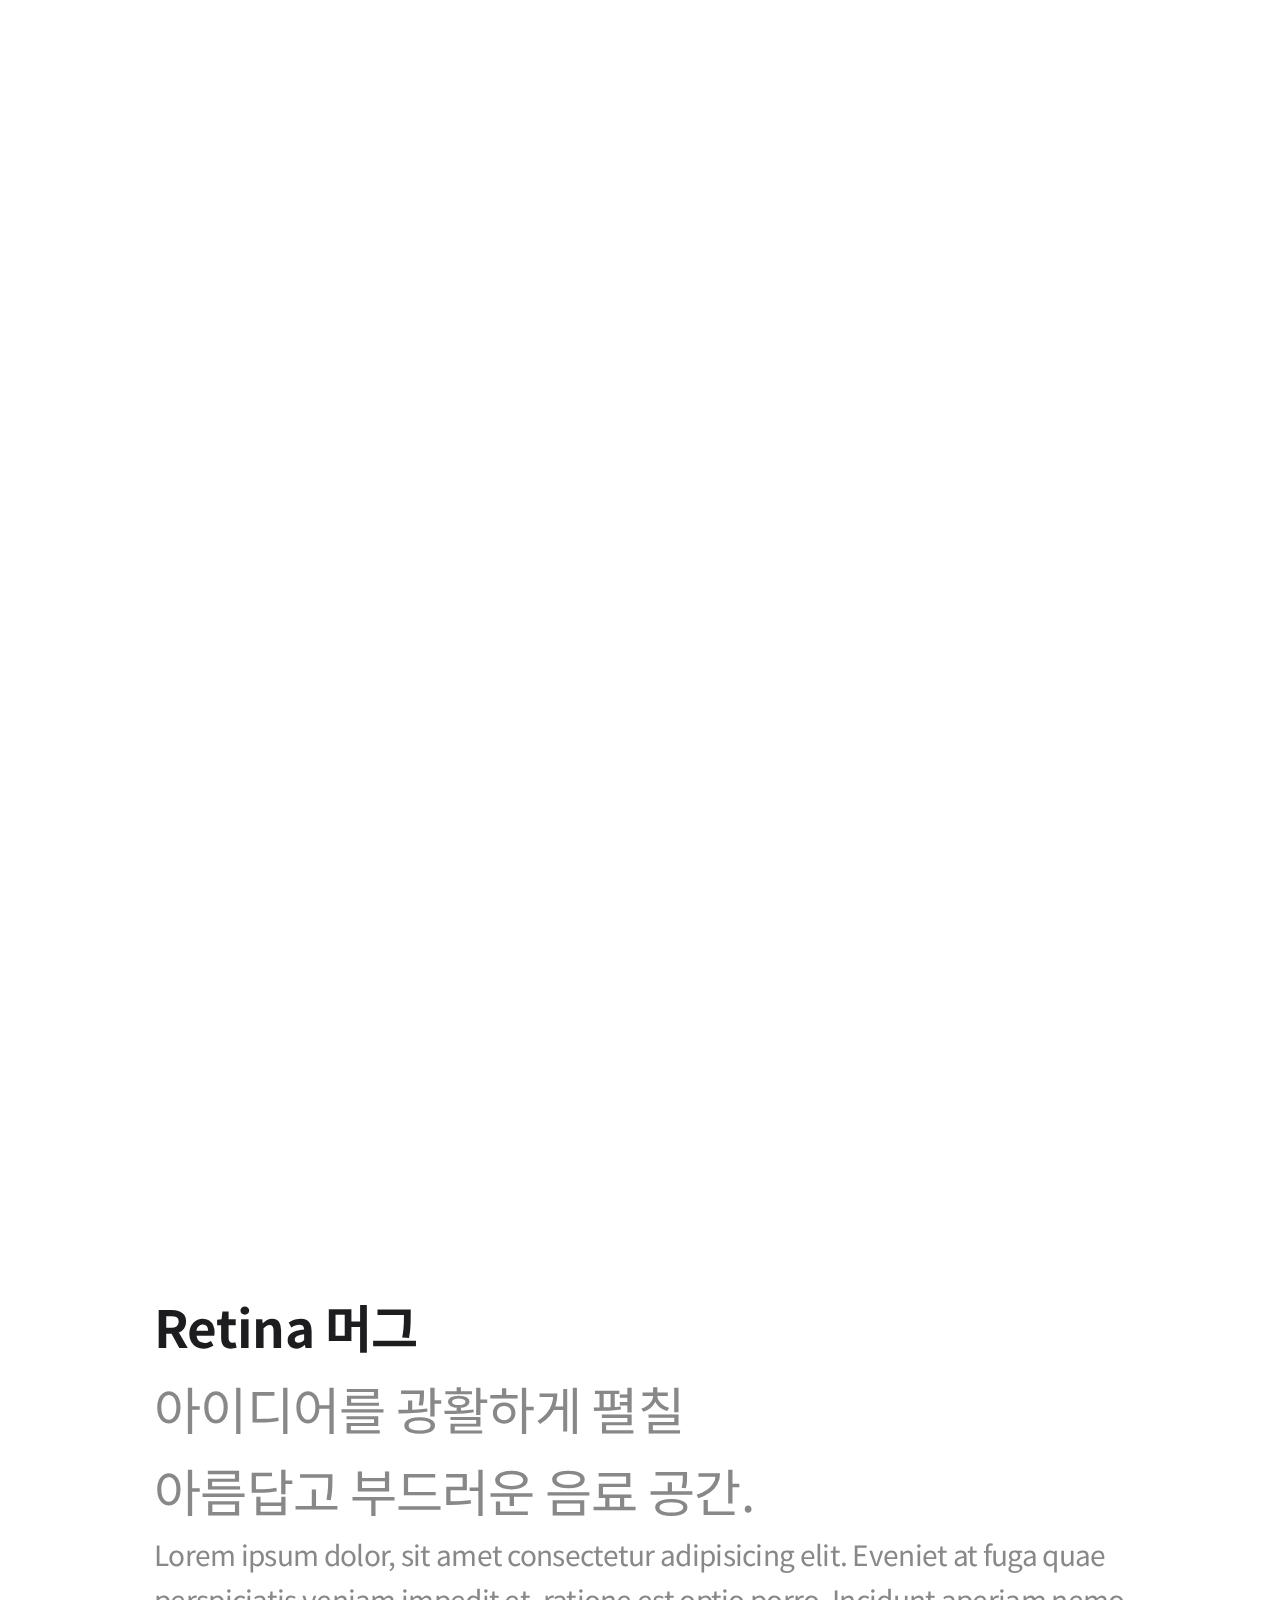
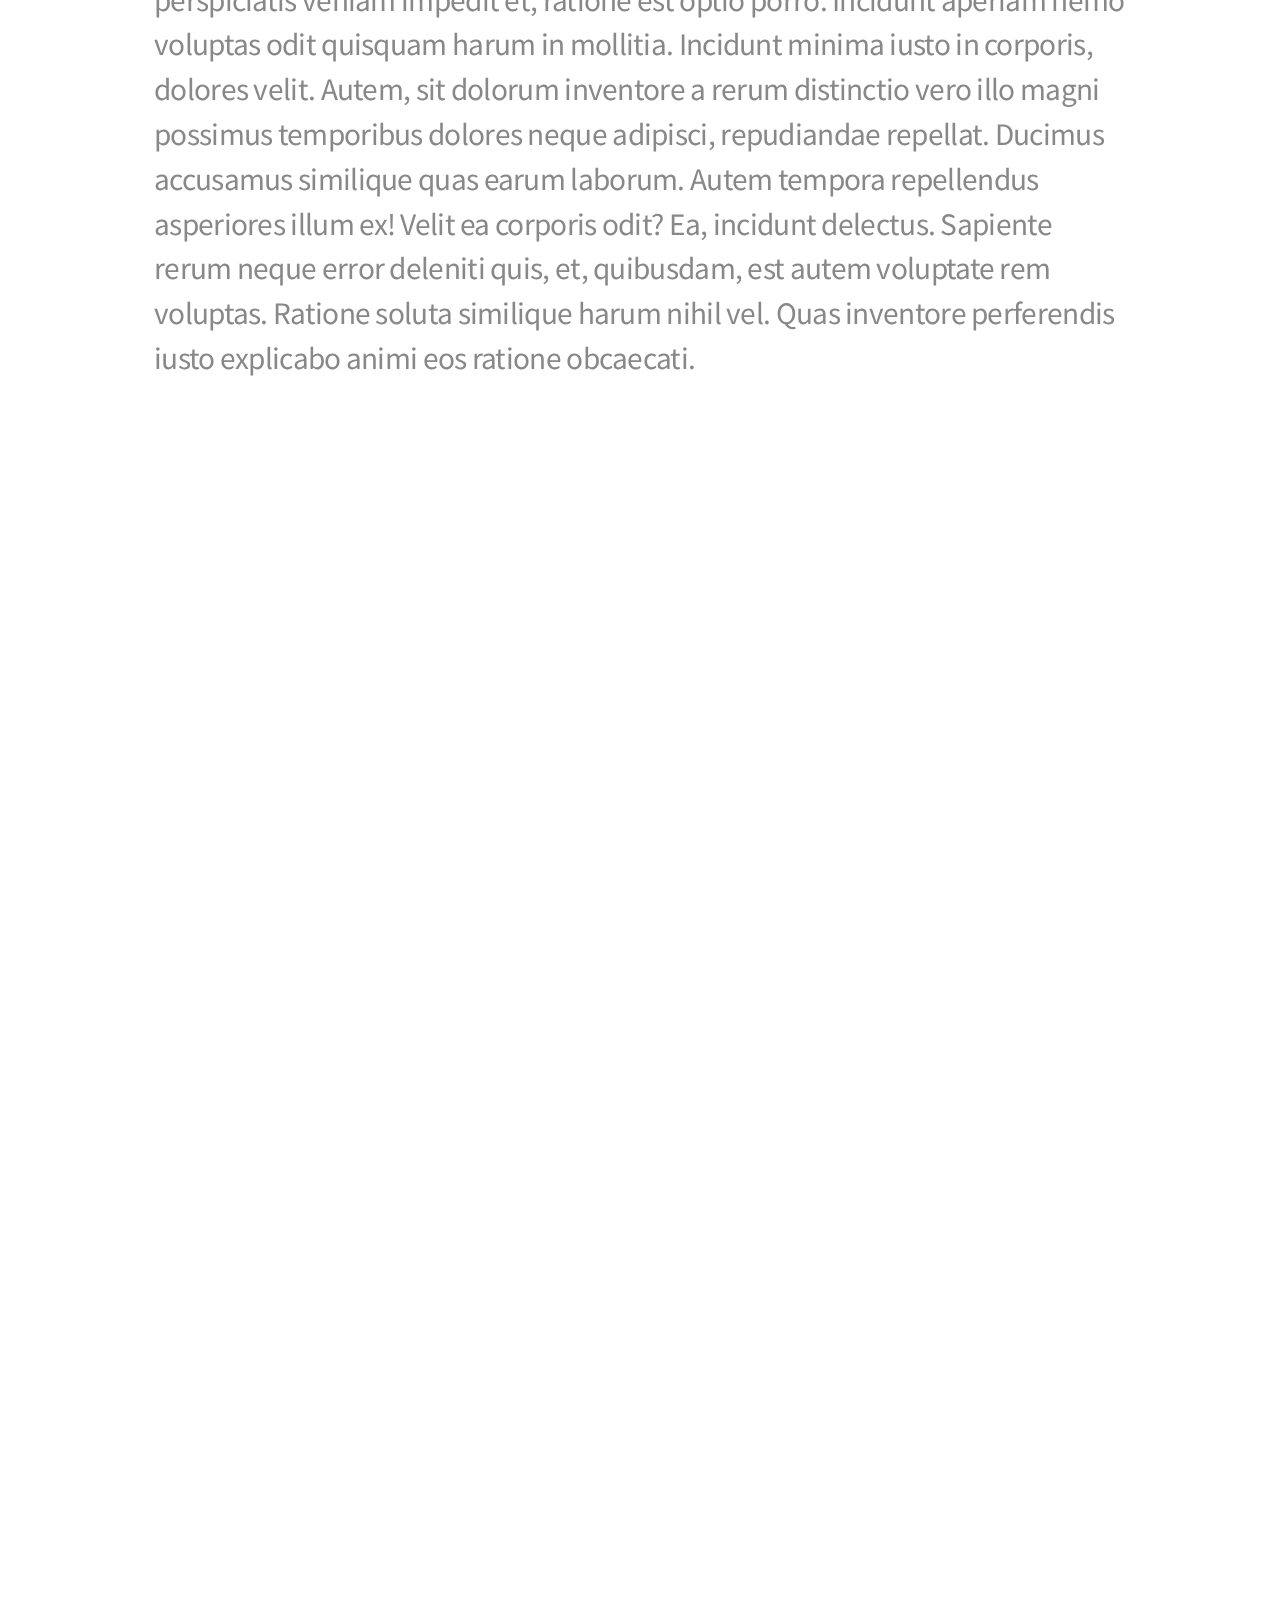
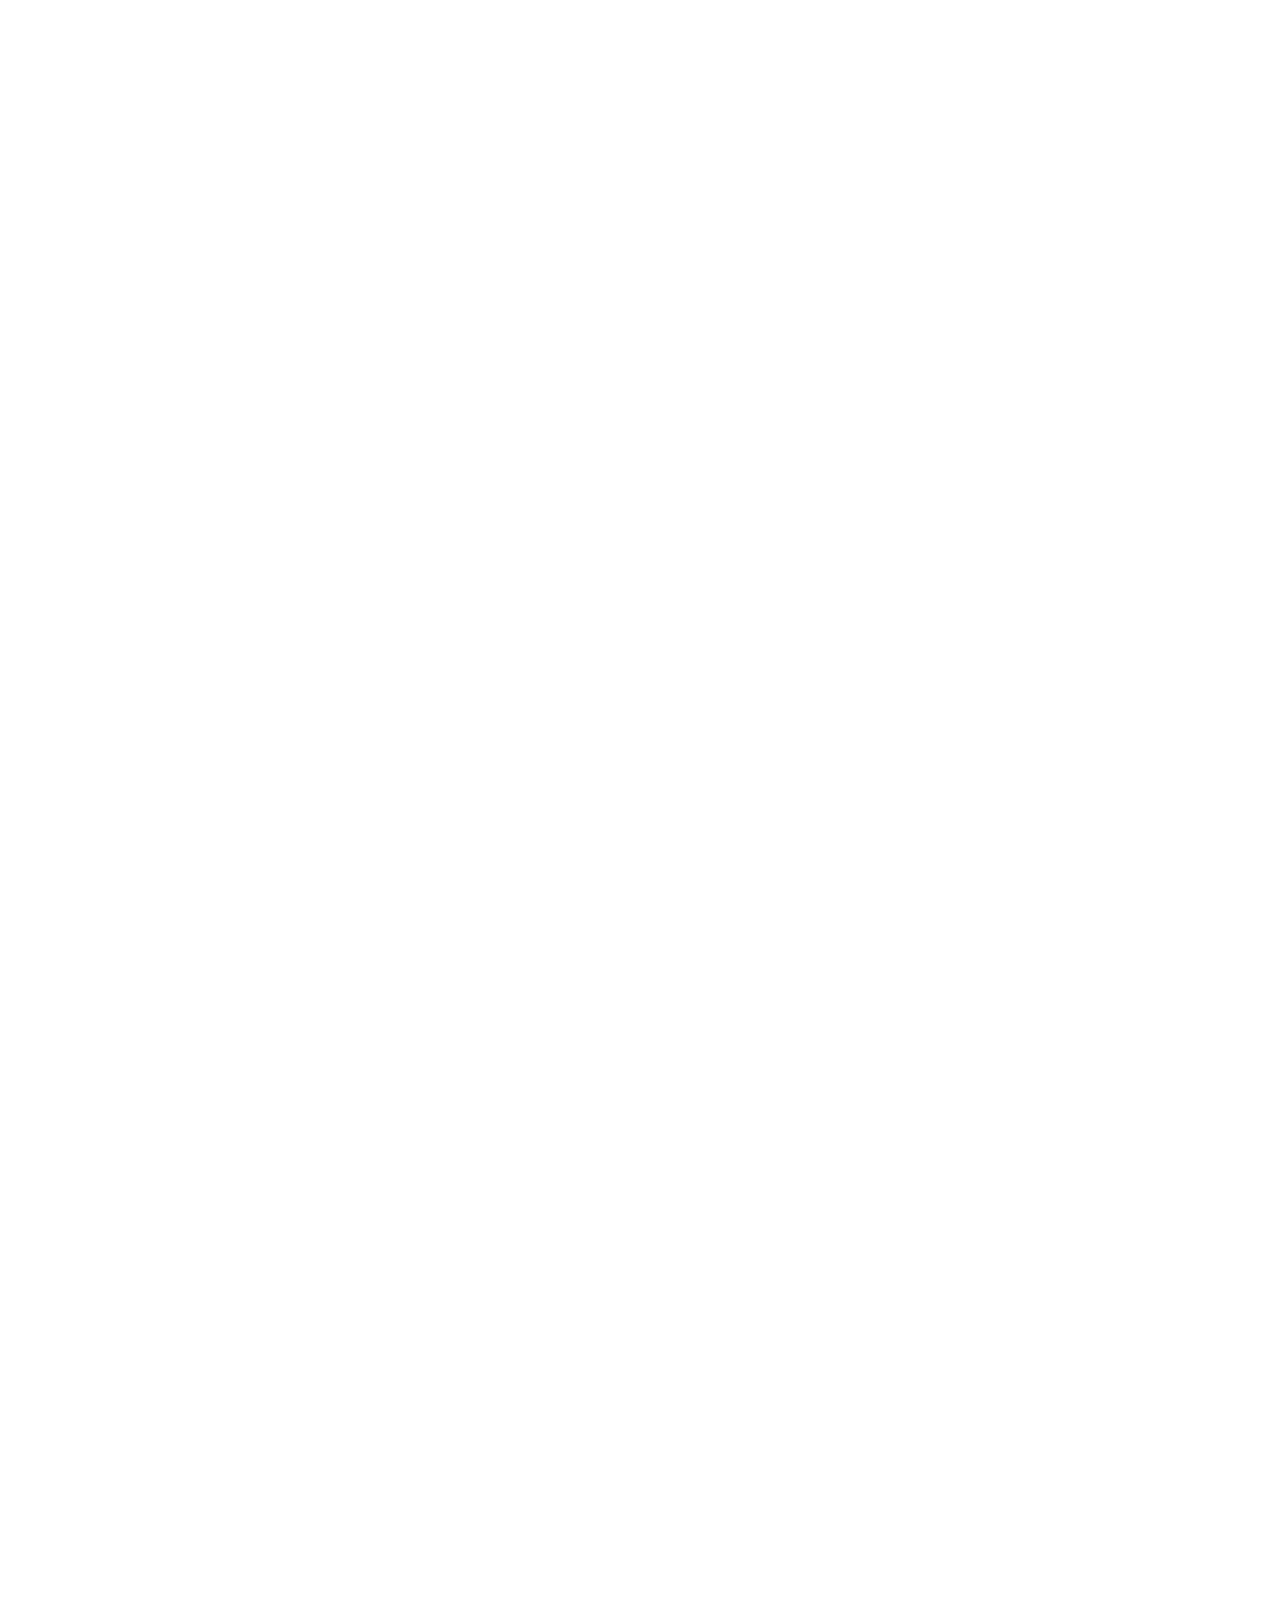
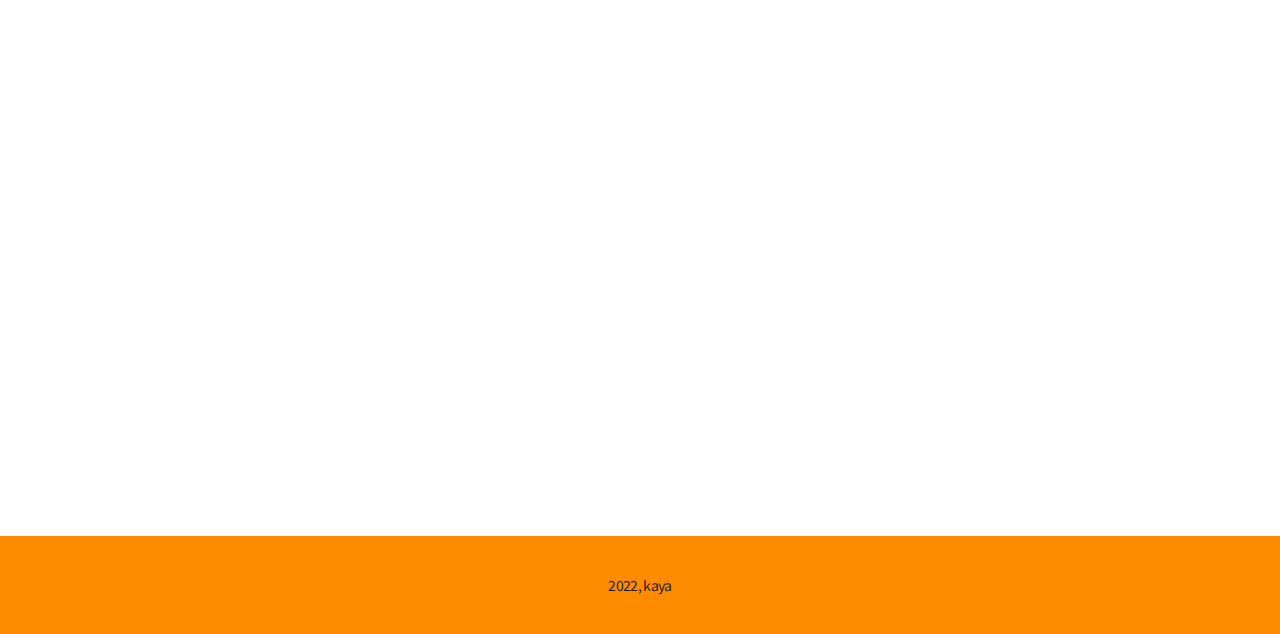
==== commit 55f18857: "chore: global nav links 오타 수정" ====
--- a/blank.html
+++ b/blank.html
@@ -4,7 +4,7 @@
 	<meta charset="UTF-8">
 	<meta name="viewport" content="width=device-width, initial-scale=1.0">
 	<meta http-equiv="X-UA-Compatible" content="ie=edge">
-	<title>AirMug Pro hww</title>
+	<title>작업 중 AirMug Pro hww</title>
 	<link href="https://fonts.googleapis.com/css2?family=Noto+Sans+KR:wght@400;900&display=swap" rel="stylesheet">
 	<link rel="stylesheet" href="css/default.css">
 	<link rel="stylesheet" href="main.css">
@@ -13,7 +13,7 @@
 <body>
 	<div class="container">
 		<nav class="global-nav">
-			<div class="global-nav-link">
+			<div class="global-nav-links">
 				<a href="" class="global-nav-item">Rooms</a>
 				<a href="" class="global-nav-item">Ideas</a>
 				<a href="" class="global-nav-item">Stores</a>
@@ -22,7 +22,6 @@
 		</nav>
 		<nav class="local-nav">
 			<div class="local-nav-links">
-				<div>작업 중 버전</div>
 				<a href="" class="product-name">AirMug Pro</a>
 				<a href="">개요</a>
 				<a href="">제품사양</a>
@@ -55,6 +54,9 @@
 			</p>
 		</section>
 		<section class="scroll-section" id="scroll-section-2">
+			<div class="sticky-elem sticky-elem-canvas">
+				<canvas id="video-canvas-1" width="1920" height="1080"></canvas>
+			</div>
 			<div class="sticky-elem main-message a">
 				<p>
 					<small>편안한 촉감</small>
--- a/main.css
+++ b/main.css
@@ -63,7 +63,8 @@
 .local-nav-links .product-name {
     /*margin: auto는 빈영역을 auto가 다 사용한다는 뜻이니 가운데 정렬할 때도 왼쪽 오른쪽 마진을 오토로 줄 수 있음*/
     margin-right: auto;
-    font-size: 1.2em;
+    font-size: 1.4em;
+    font-weight: bold;
 }
 
 .local-nav-links a {
@@ -72,10 +73,12 @@
 
 .local-nav-links a:not(.product-name) {
     margin-left: 2em;
+
 }
 
 .scroll-section {
     /*브라우저 높이의 절반만큼 패딩을 준다*/
+    position: relative;
     padding-top: 50vh;
     /*border: 2px solid blue;*/
 }
@@ -129,6 +132,7 @@
 .desc-message {
     width: 50%;
     font-weight: bold;
+    opacity: 0;
 }
 
 .pin {
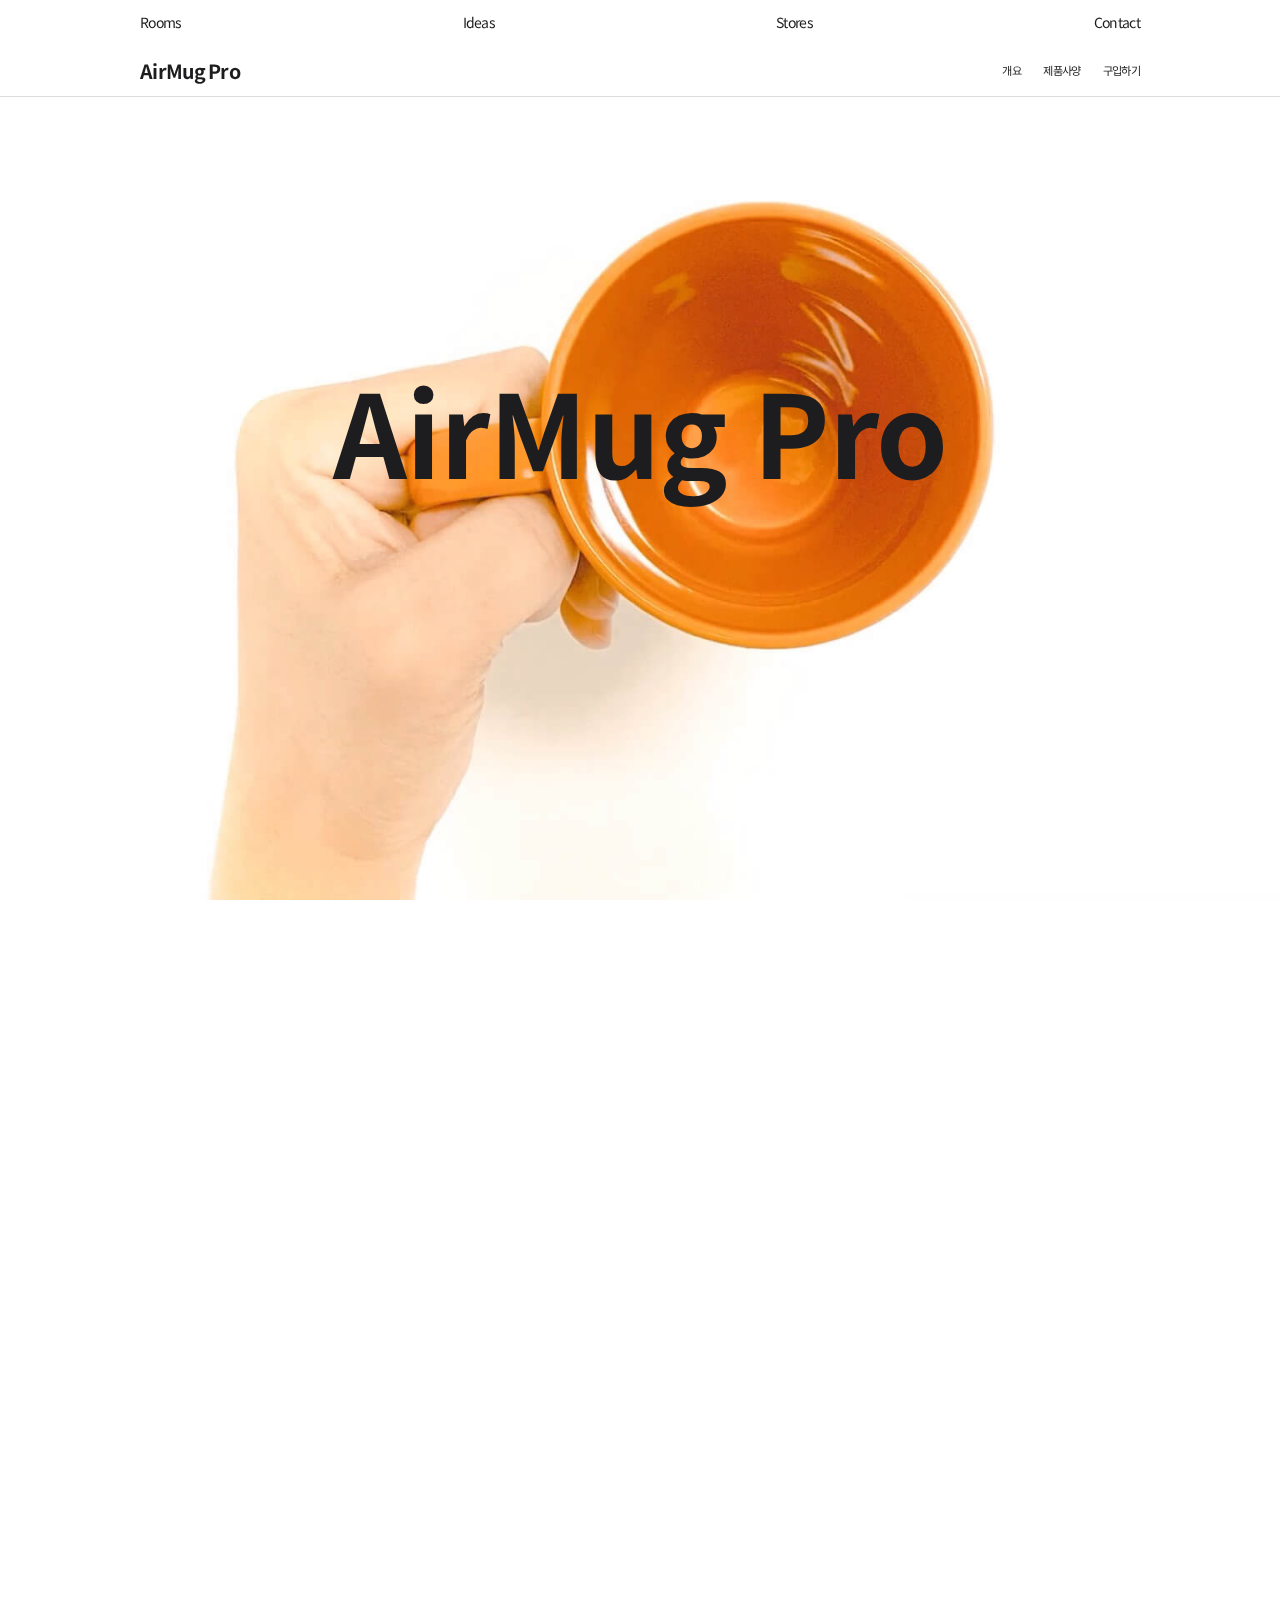
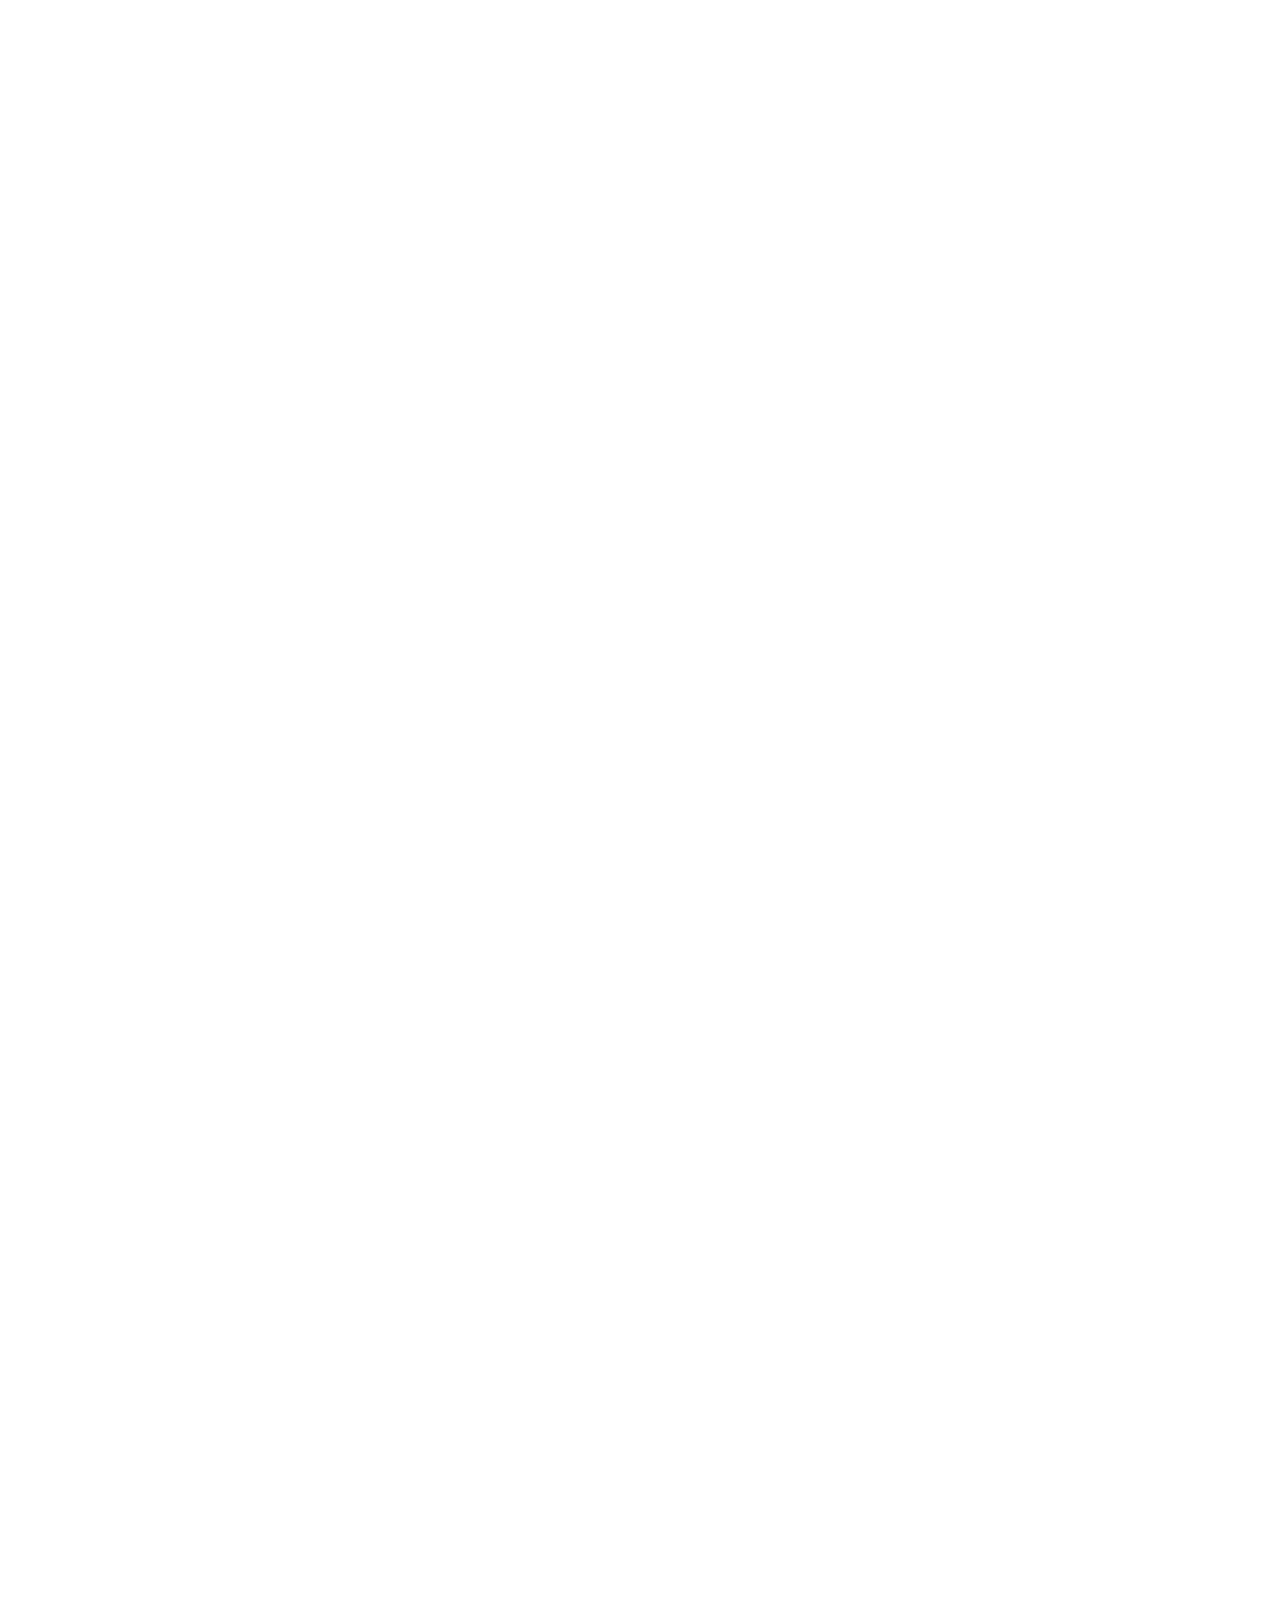
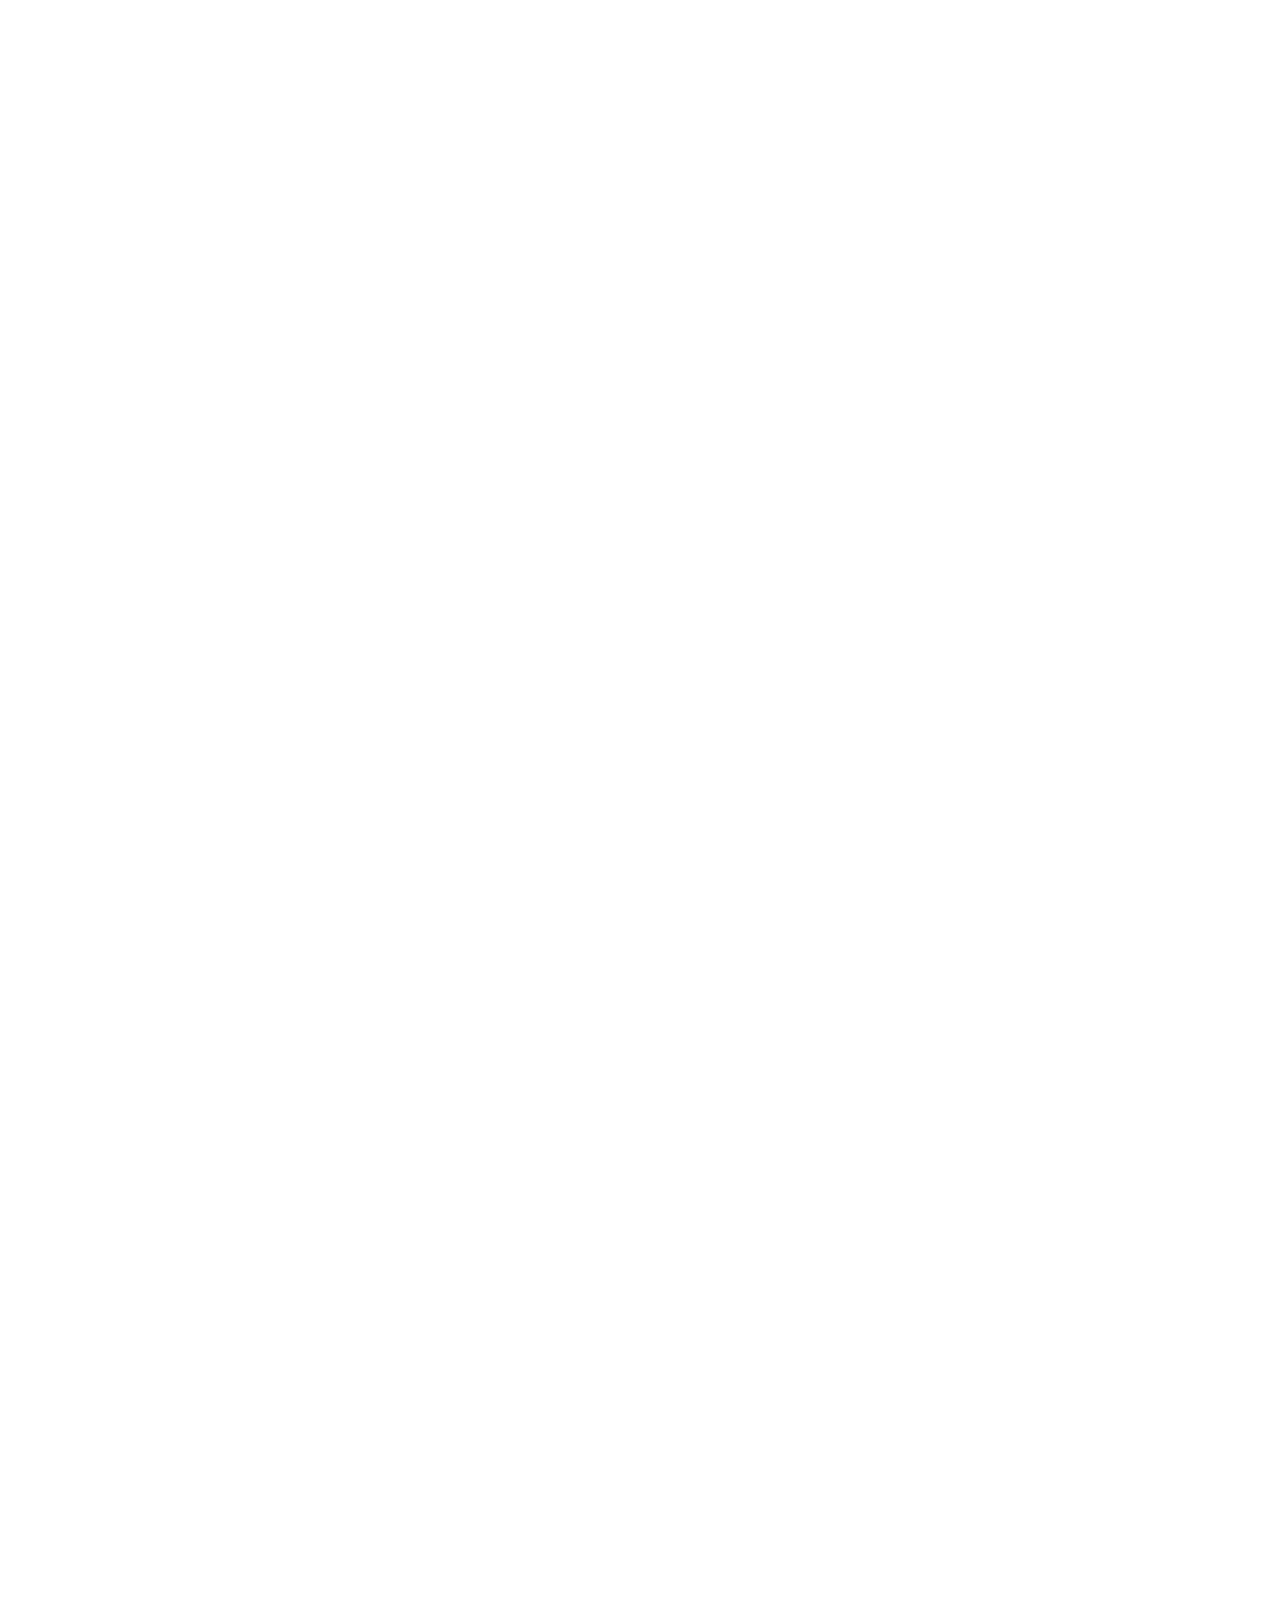
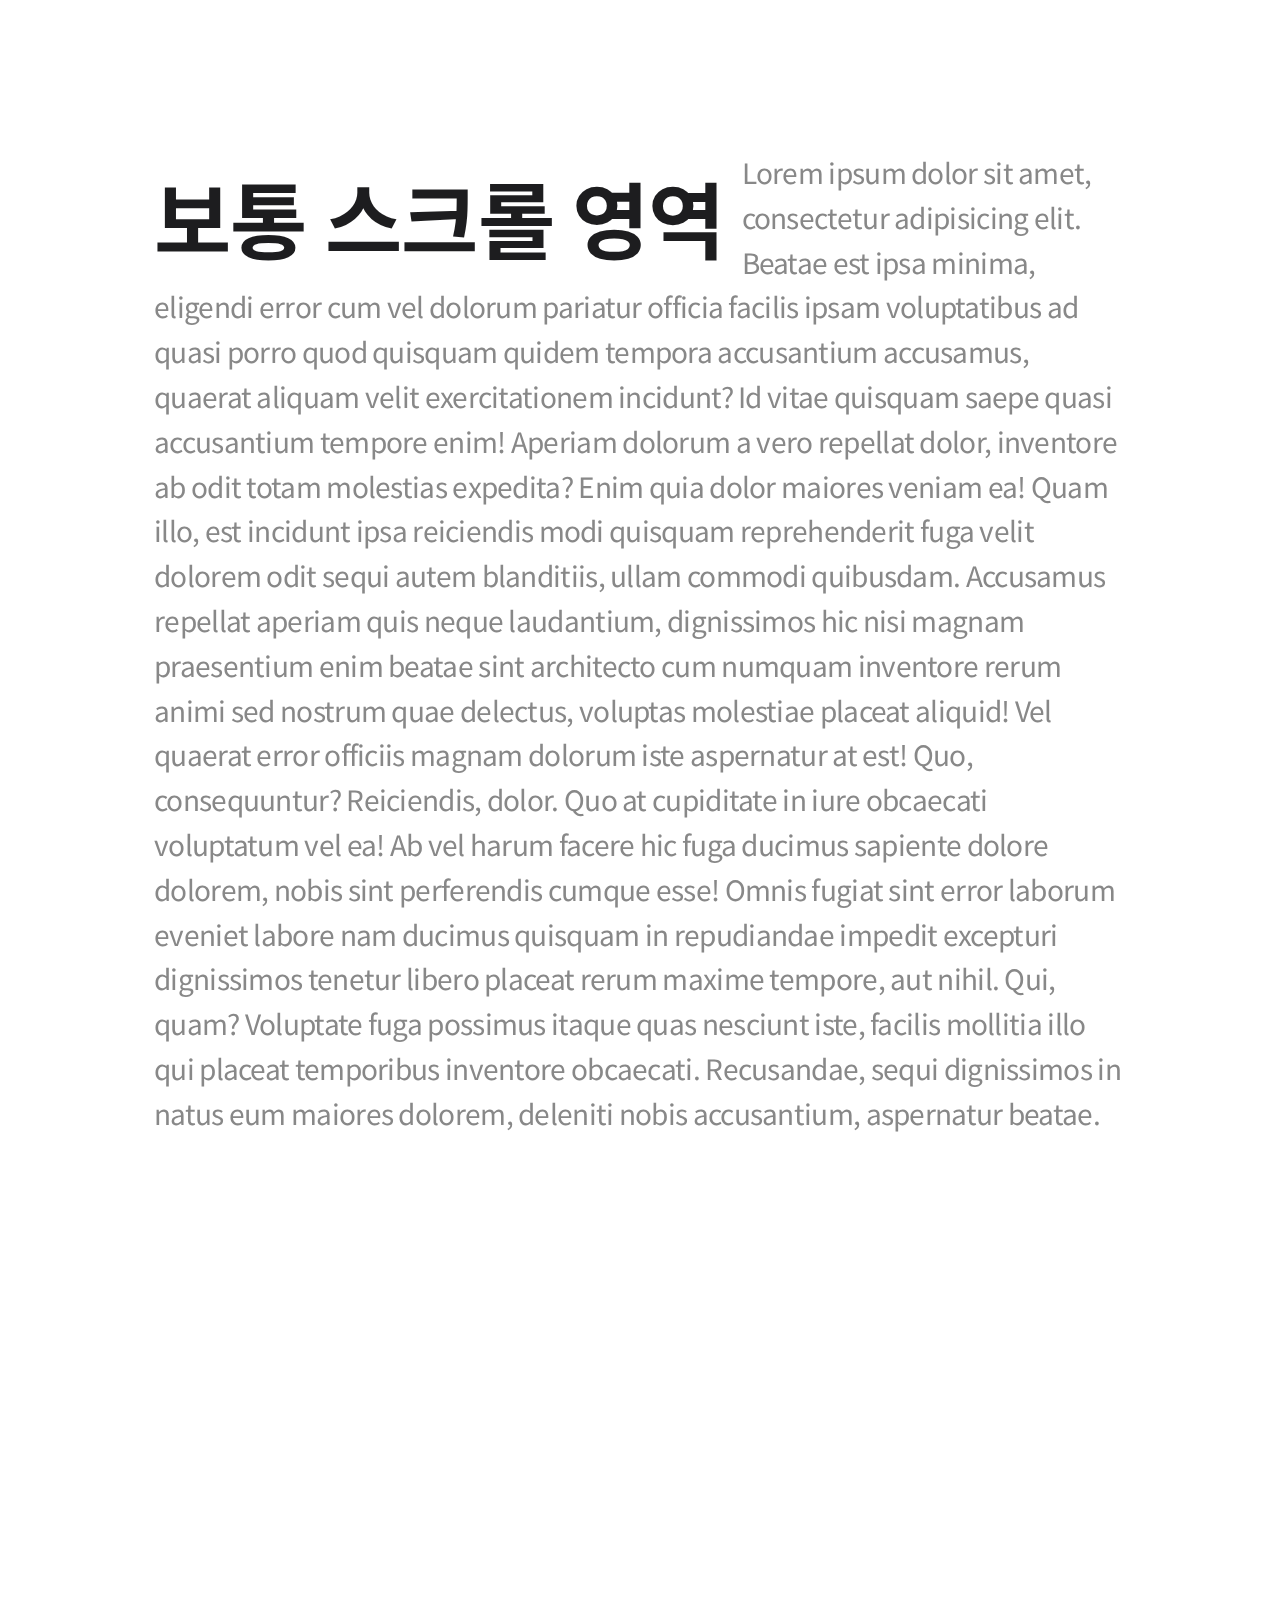
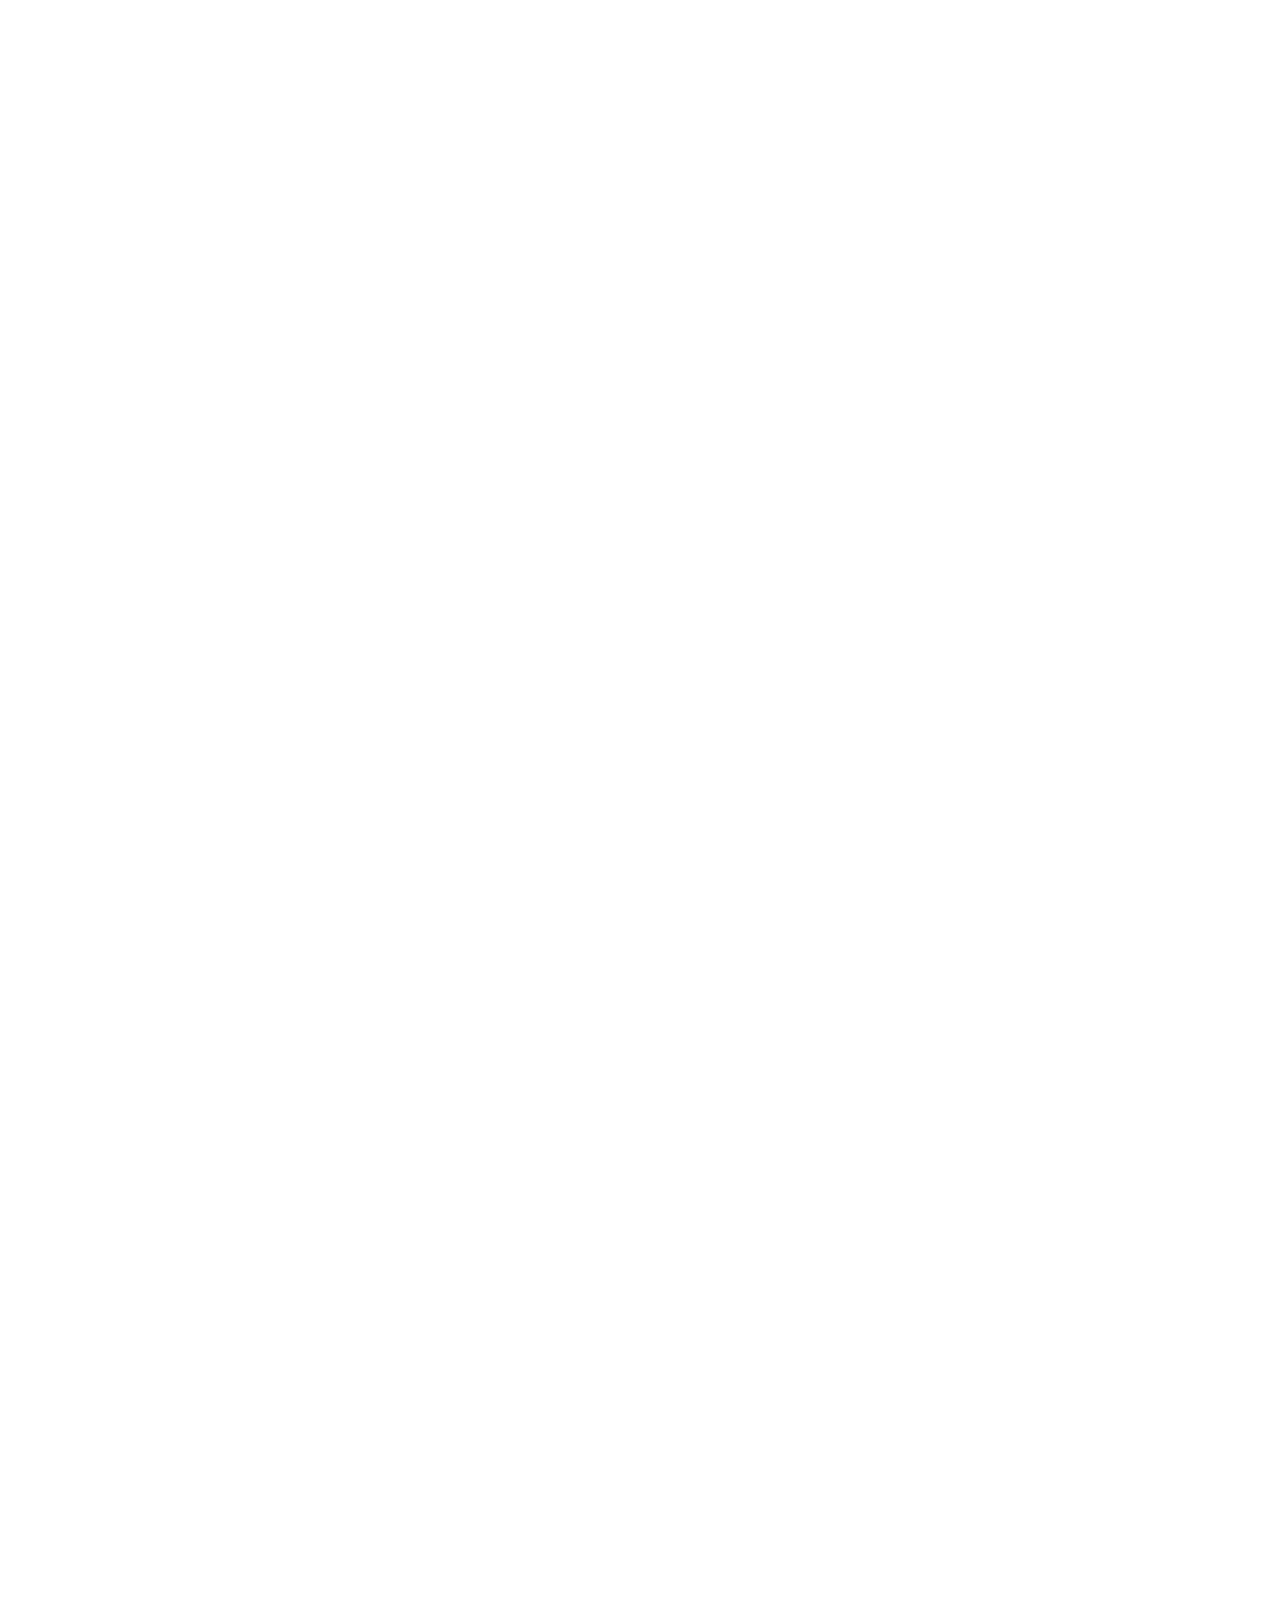
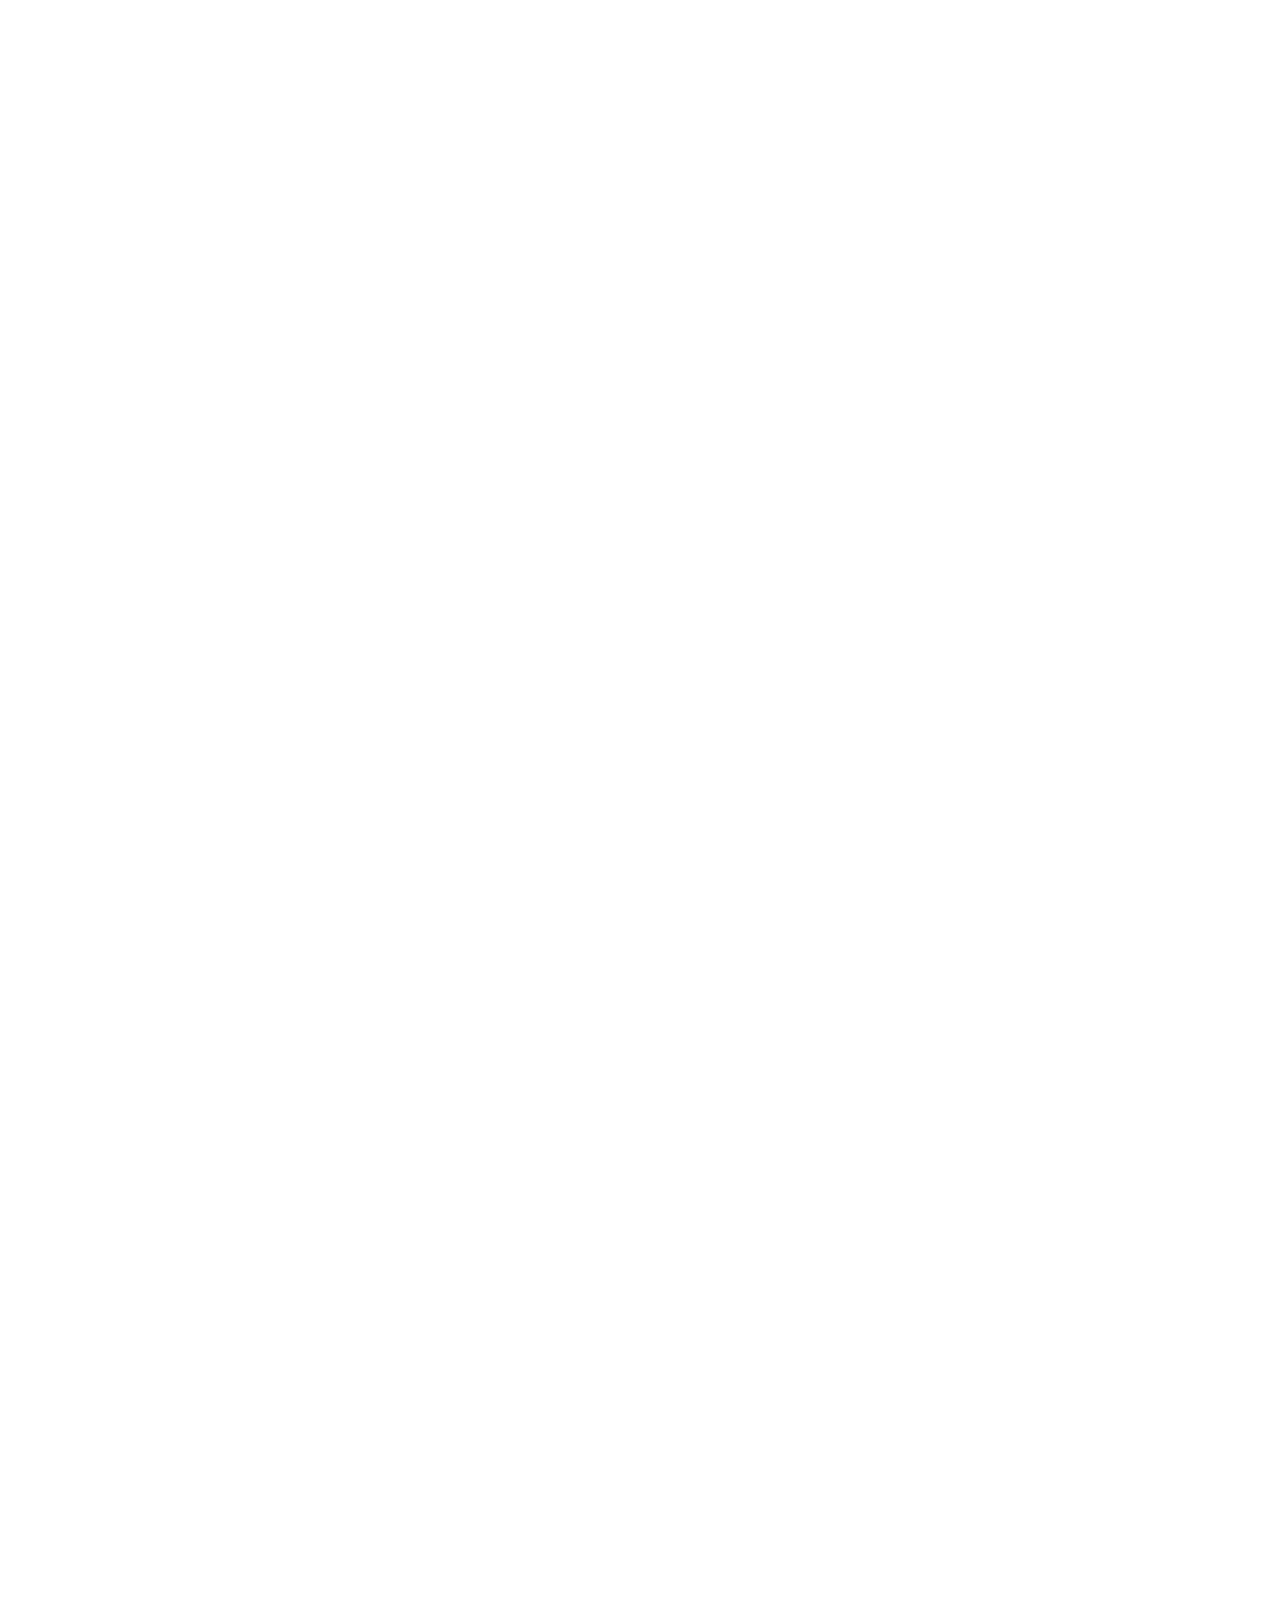
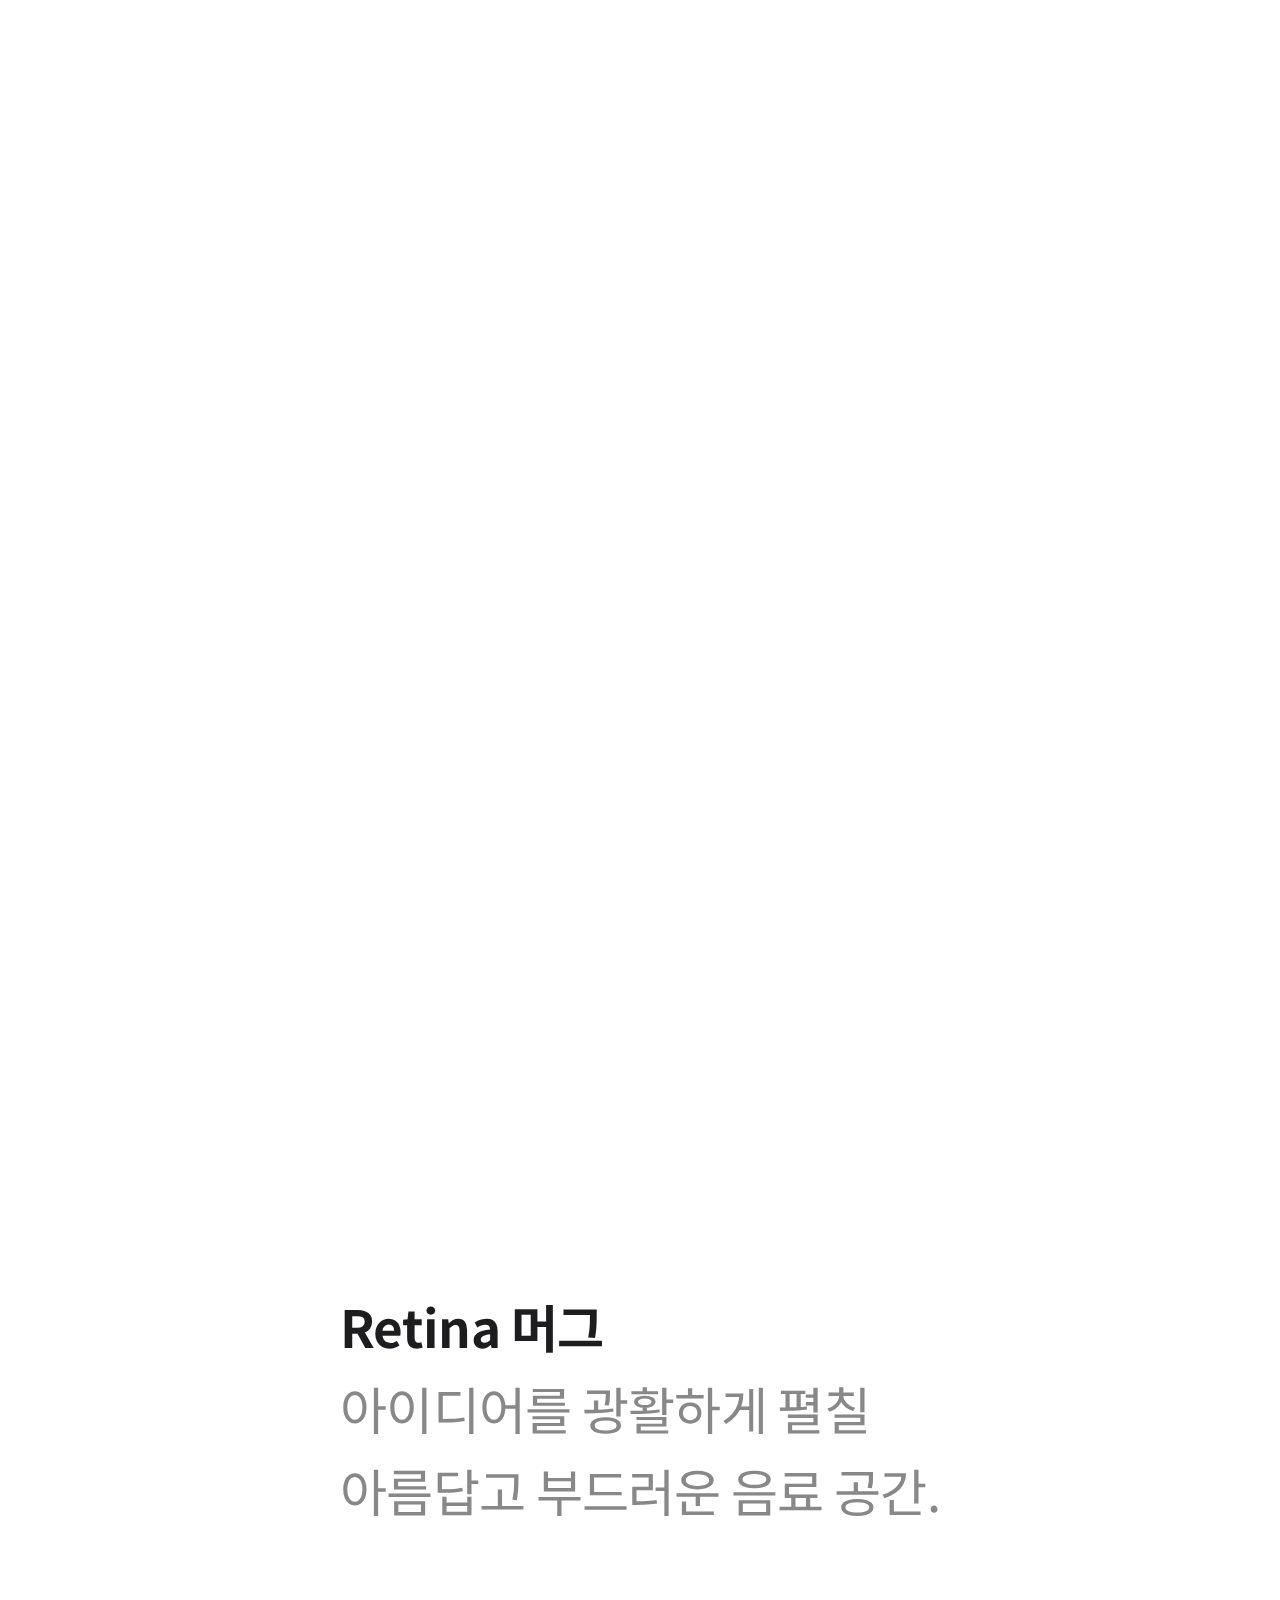
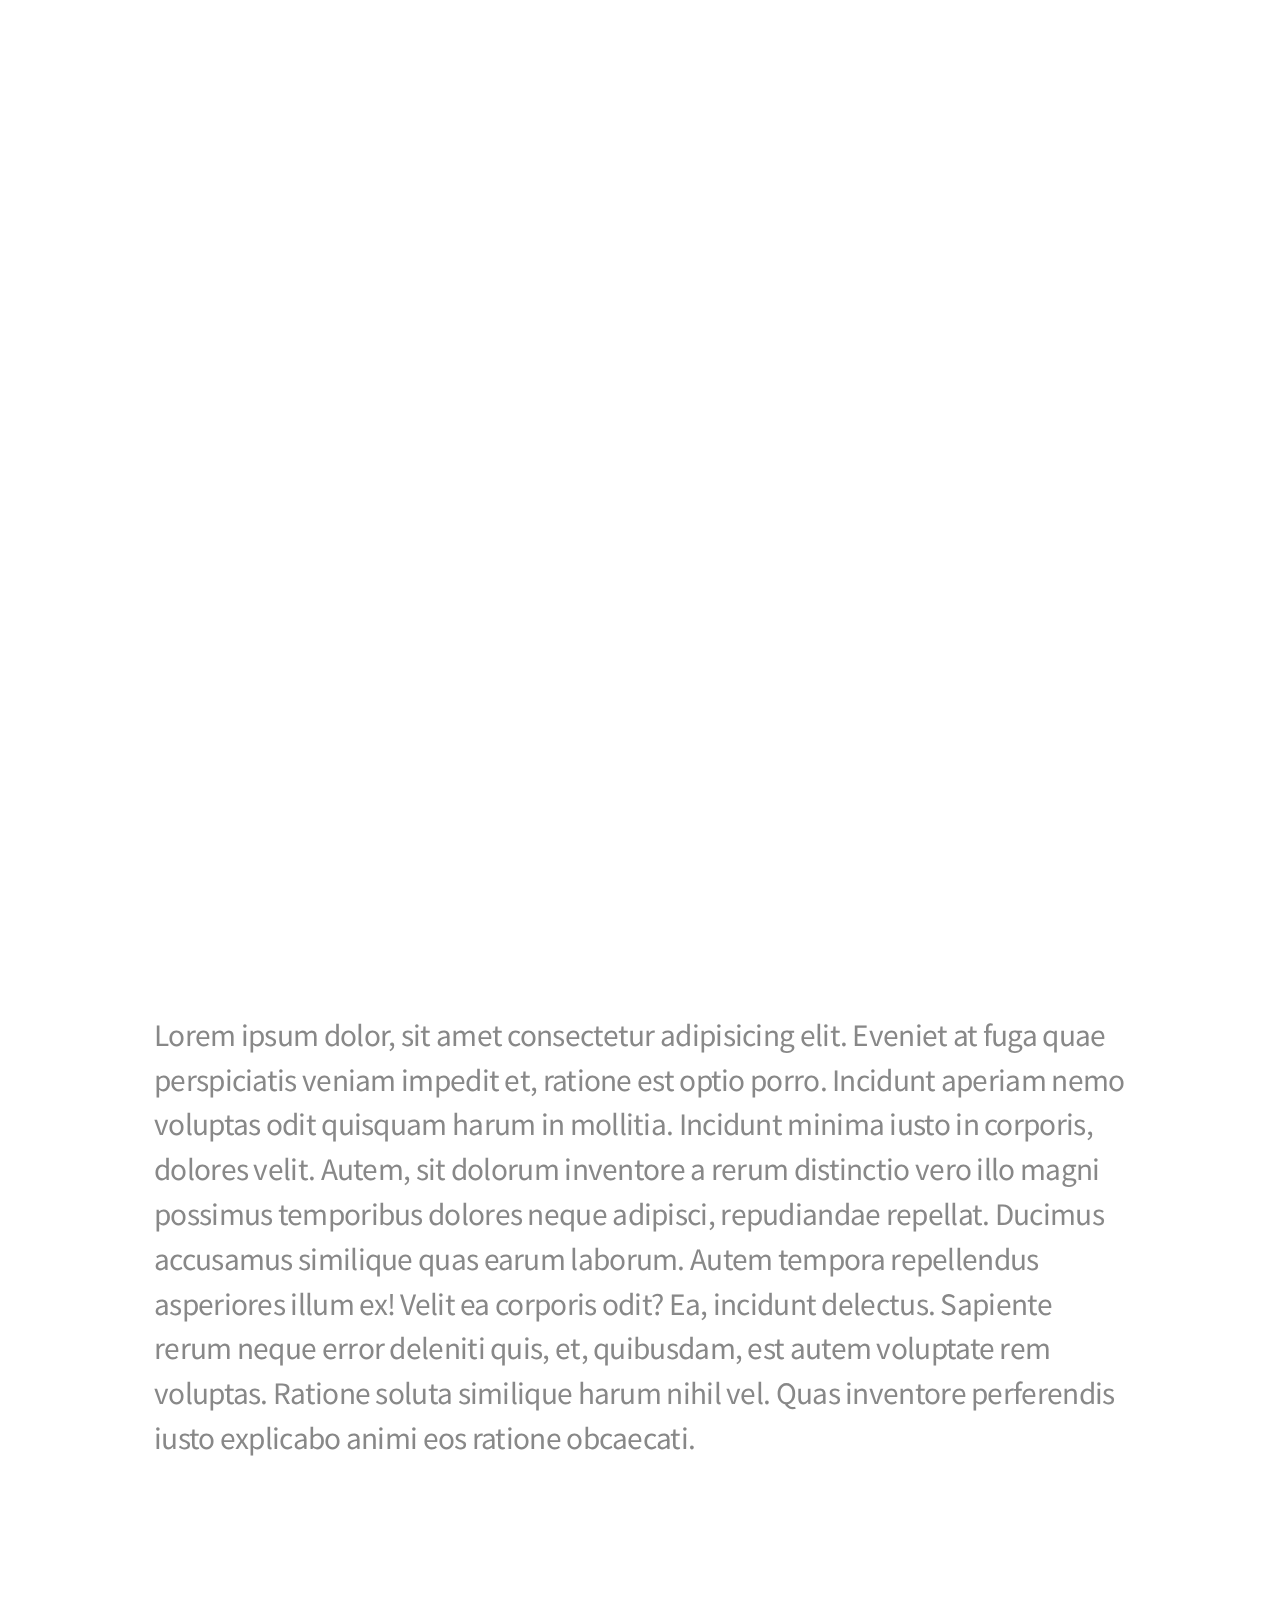
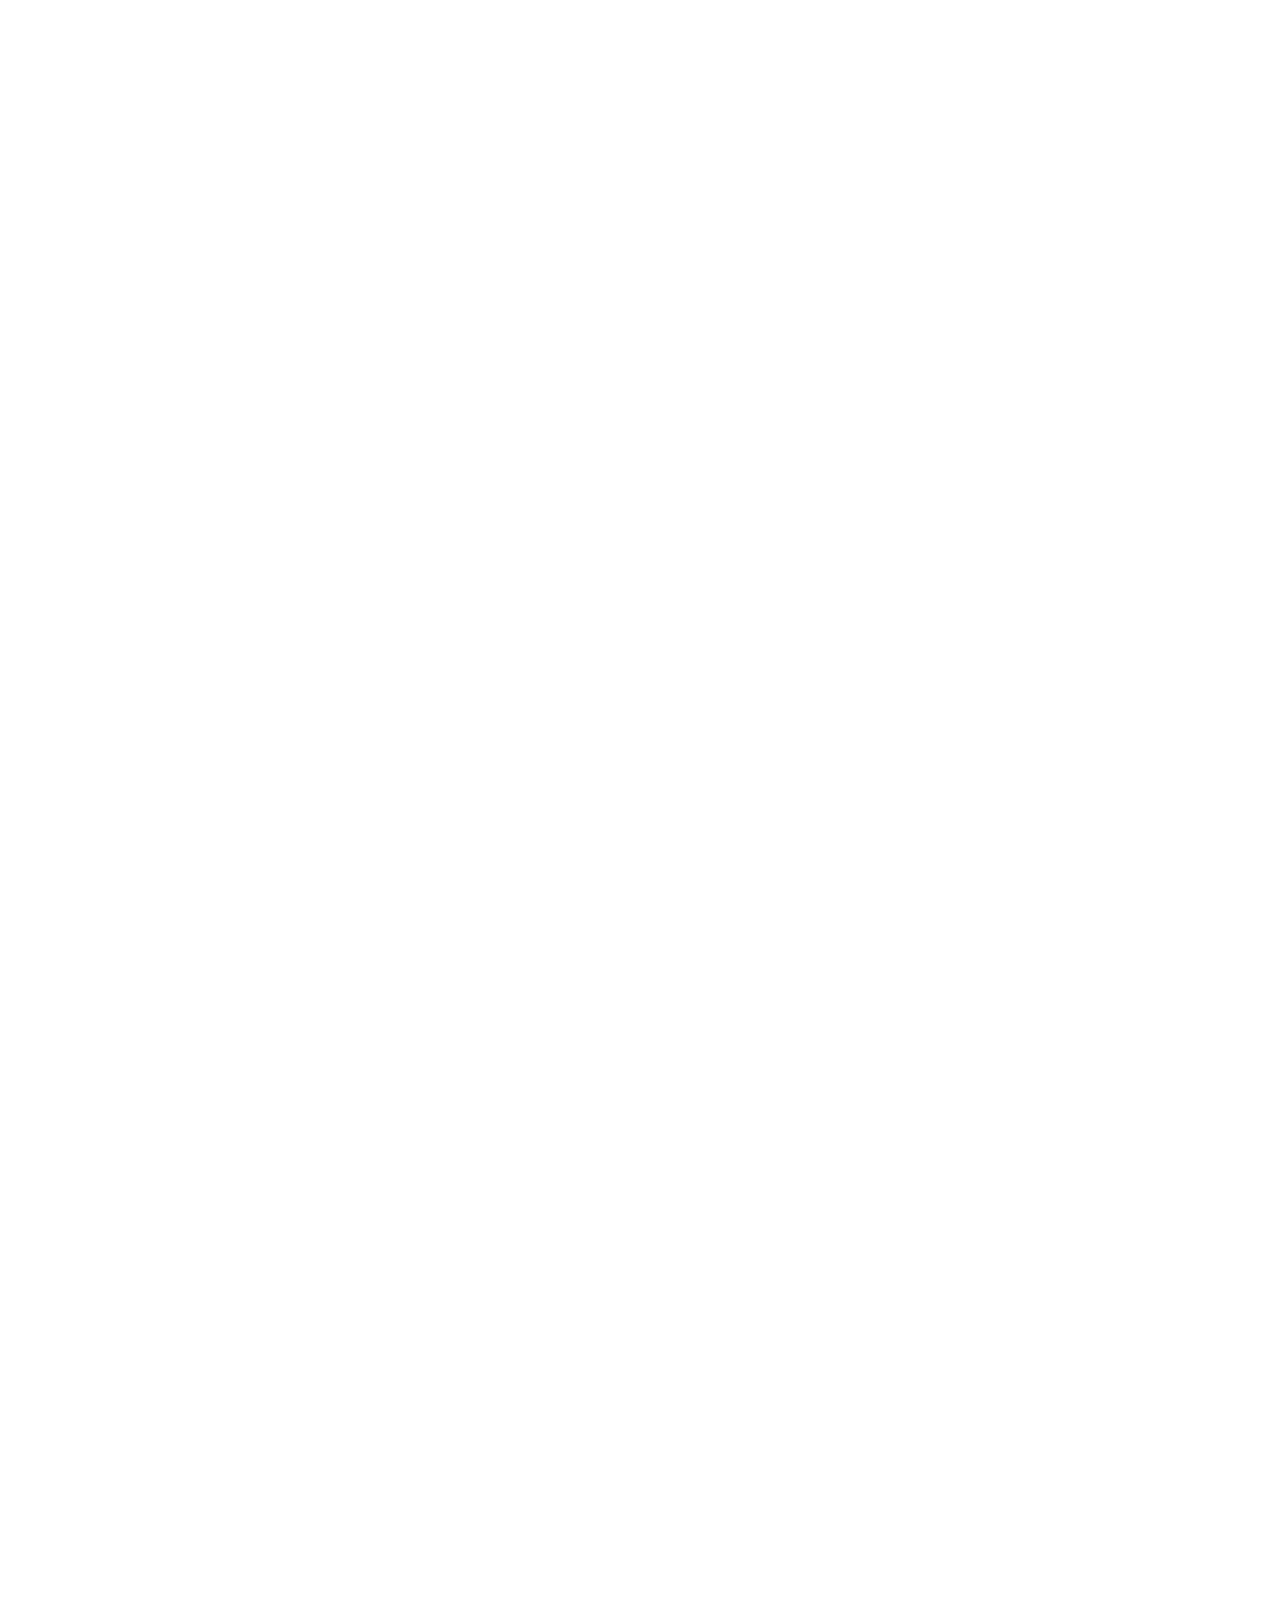
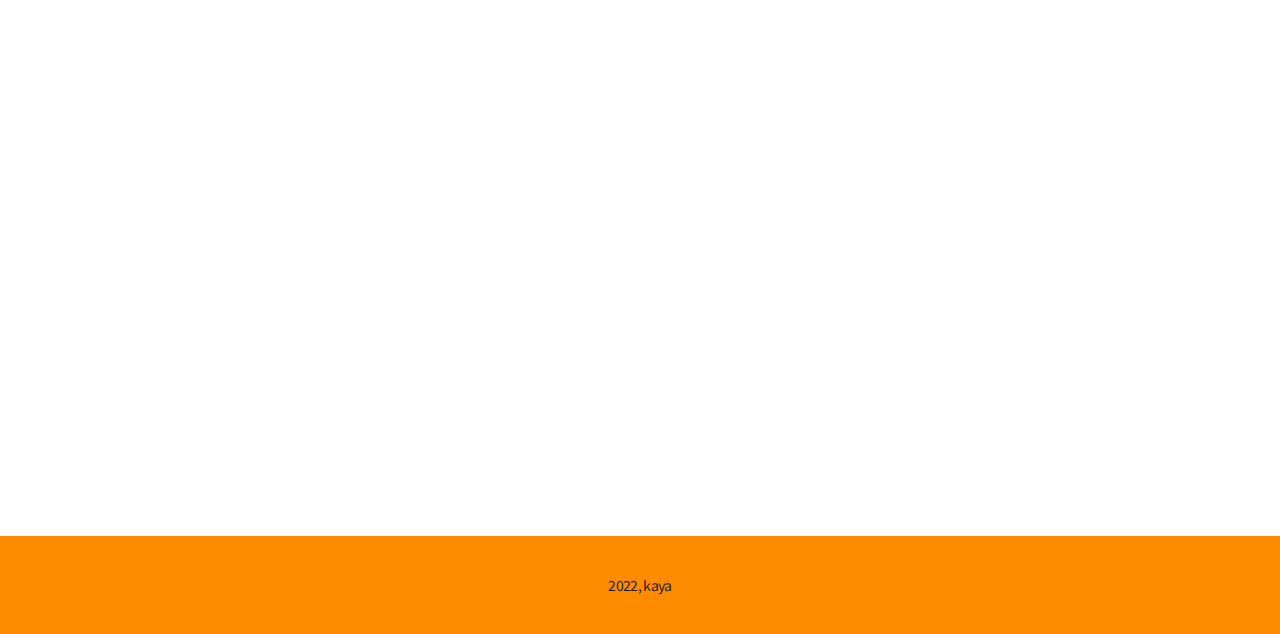
==== commit 9580ca9e: "feat: 블렌딩 캔버스 이미지 삽입" ====
--- a/blank.html
+++ b/blank.html
@@ -82,6 +82,7 @@
 				아이디어를 광활하게 펼칠<br>
 				아름답고 부드러운 음료 공간.
 			</p>
+			<canvas class="image-blend-canvas" width="1920" height="1080"></canvas>
 			<p class="canvas-caption">
 				Lorem ipsum dolor, sit amet consectetur adipisicing elit. Eveniet at fuga quae perspiciatis veniam impedit et, ratione est optio porro. Incidunt aperiam nemo voluptas odit quisquam harum in mollitia. Incidunt minima iusto in corporis, dolores velit. Autem, sit dolorum inventore a rerum distinctio vero illo magni possimus temporibus dolores neque adipisci, repudiandae repellat. Ducimus accusamus similique quas earum laborum. Autem tempora repellendus asperiores illum ex! Velit ea corporis odit? Ea, incidunt delectus. Sapiente rerum neque error deleniti quis, et, quibusdam, est autem voluptate rem voluptas. Ratione soluta similique harum nihil vel. Quas inventore perferendis iusto explicabo animi eos ratione obcaecati.
 			</p>
--- a/main.css
+++ b/main.css
@@ -186,6 +186,14 @@
     width: 100%;
 }
 
+.image-blend-canvas {
+}
+
+#scroll-section-3 {
+    display: flex;
+    flex-direction: column;
+    align-items: center;
+}
 #show-scene-0 #scroll-section-0 .sticky-elem,
 #show-scene-1 #scroll-section-1 .sticky-elem,
 #show-scene-2 #scroll-section-2 .sticky-elem,
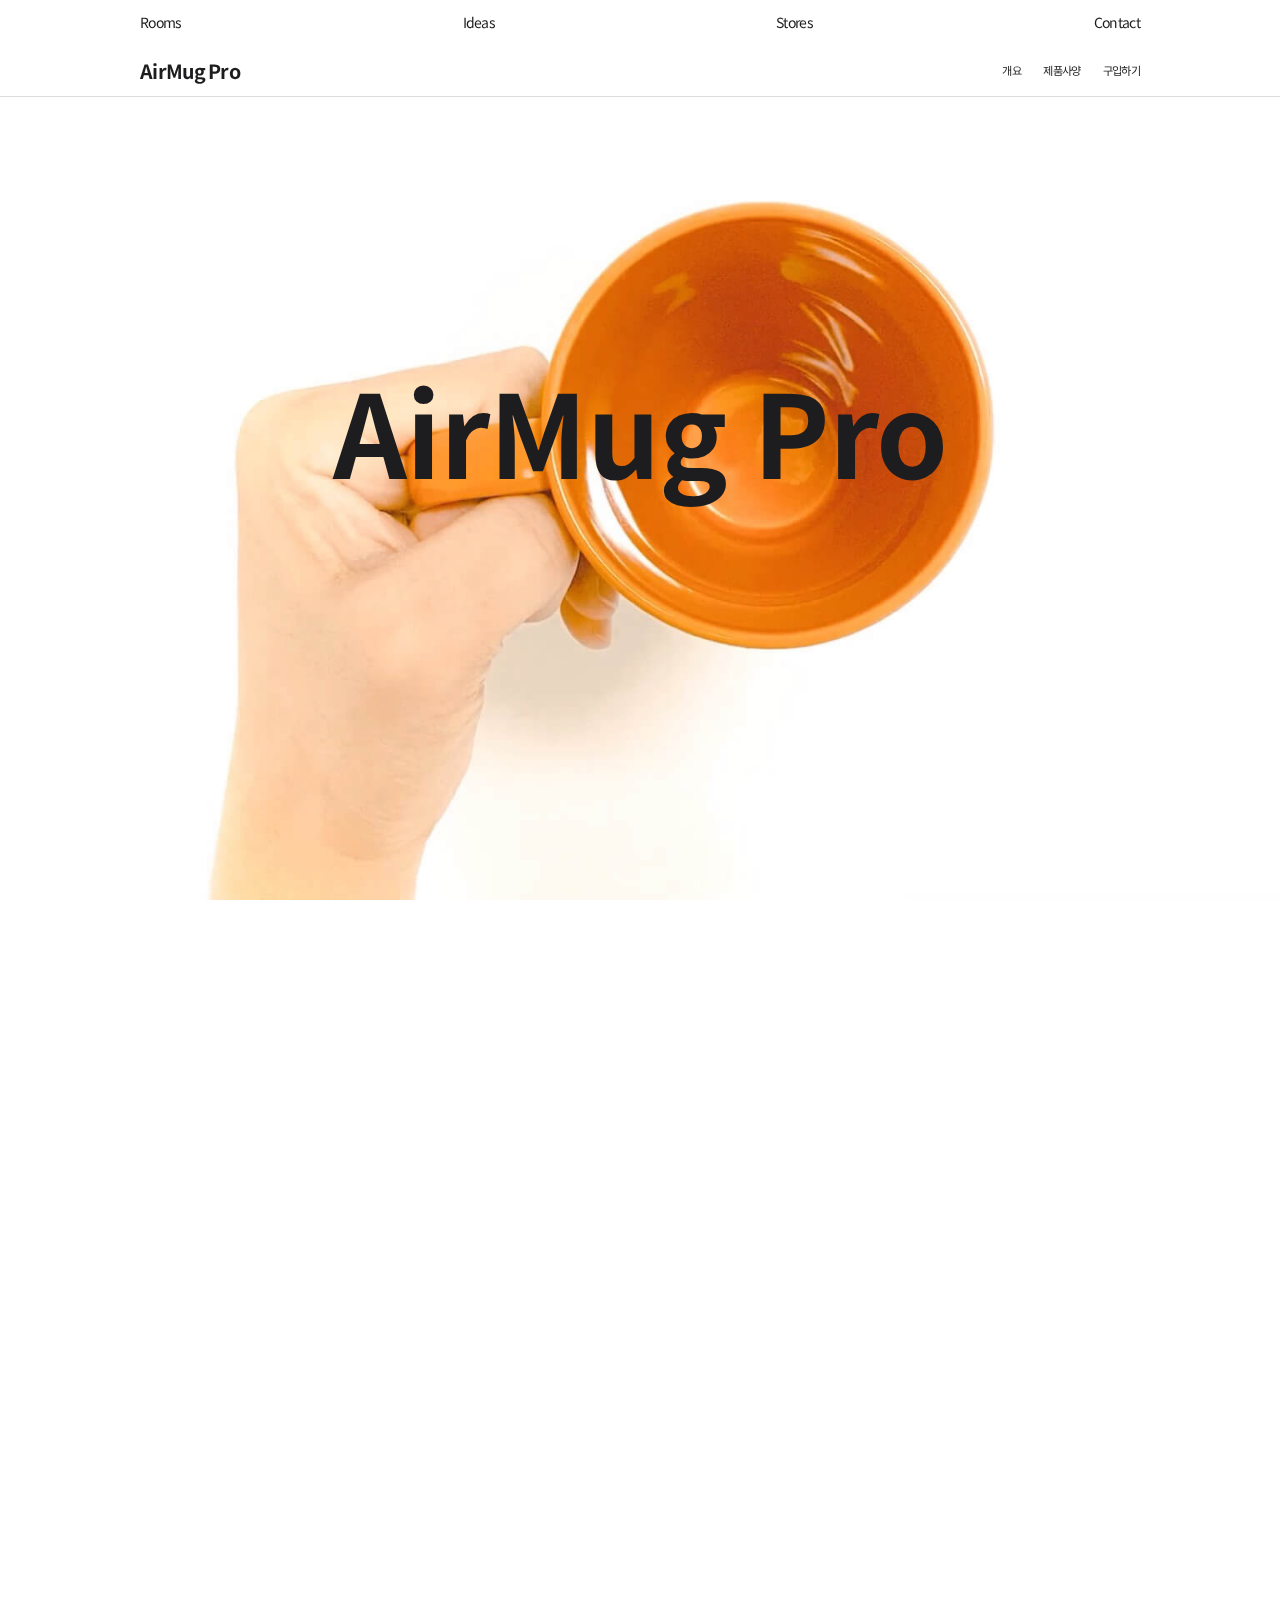
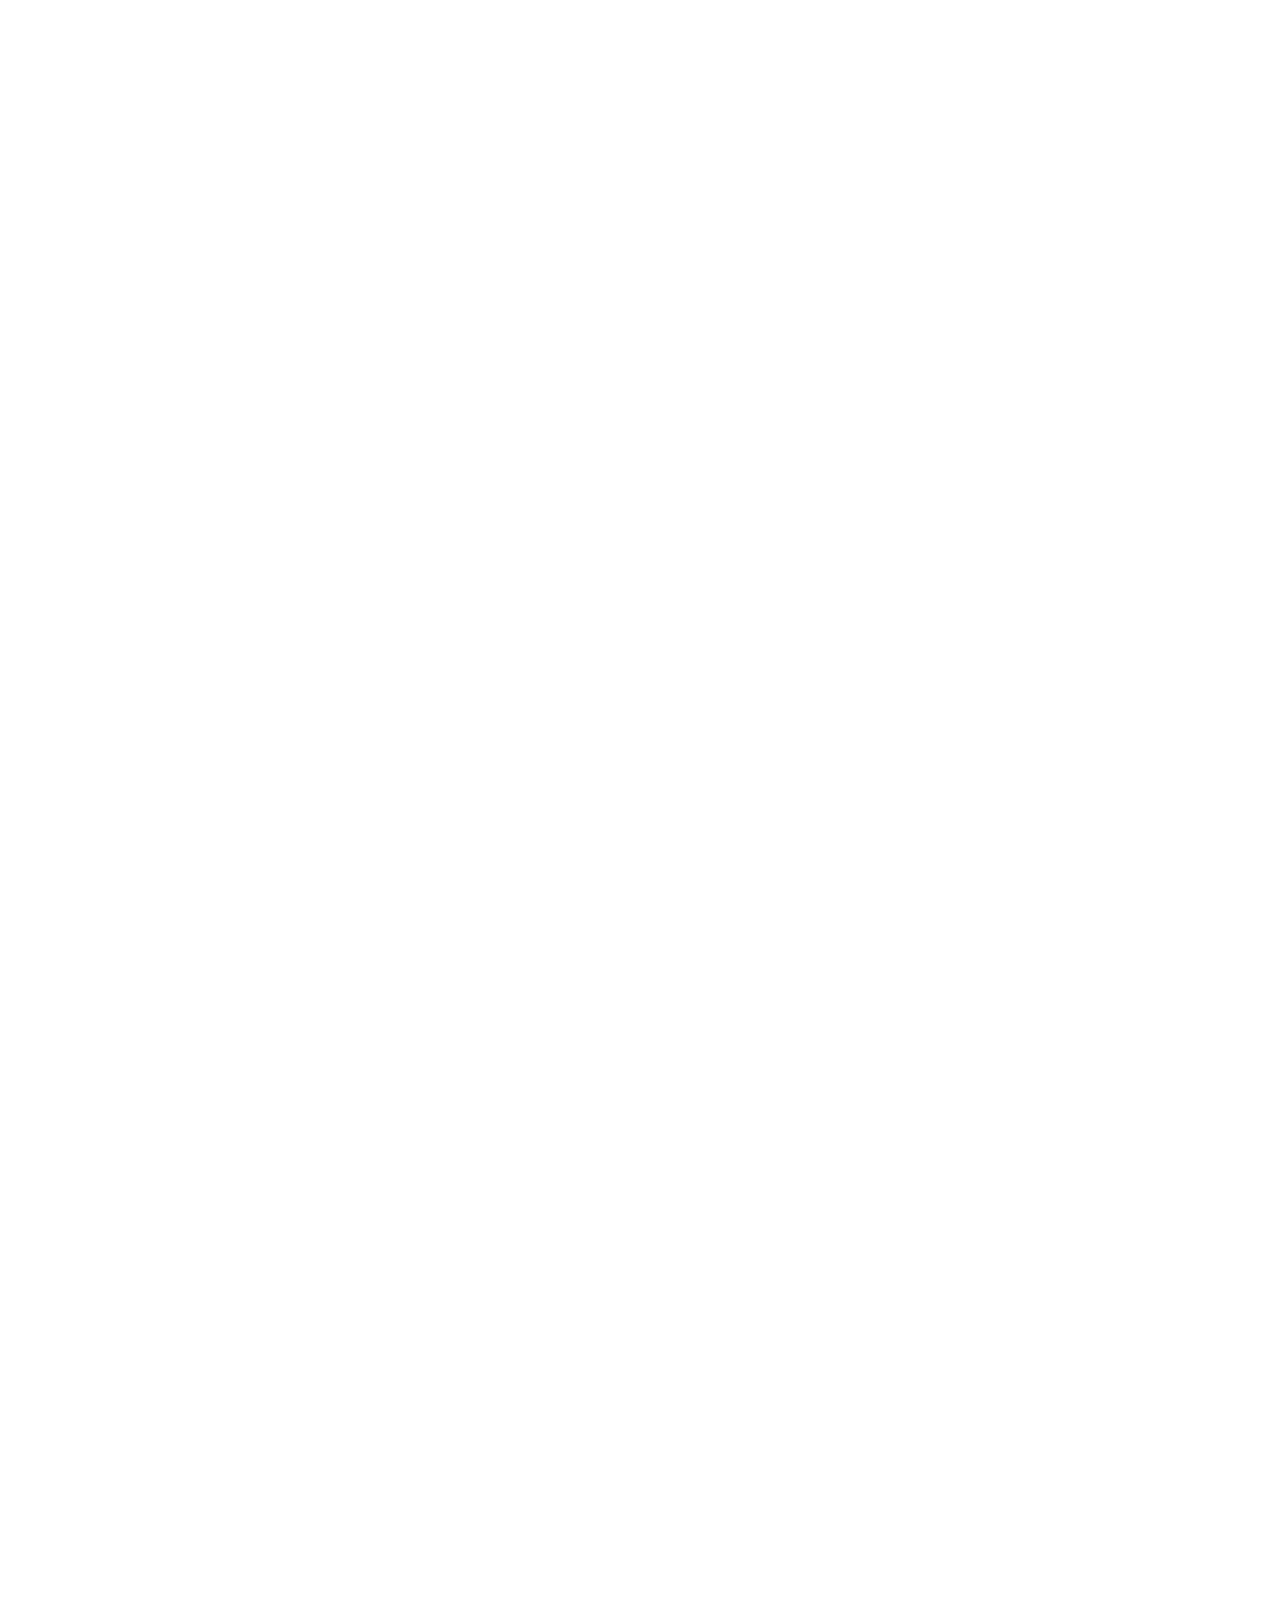
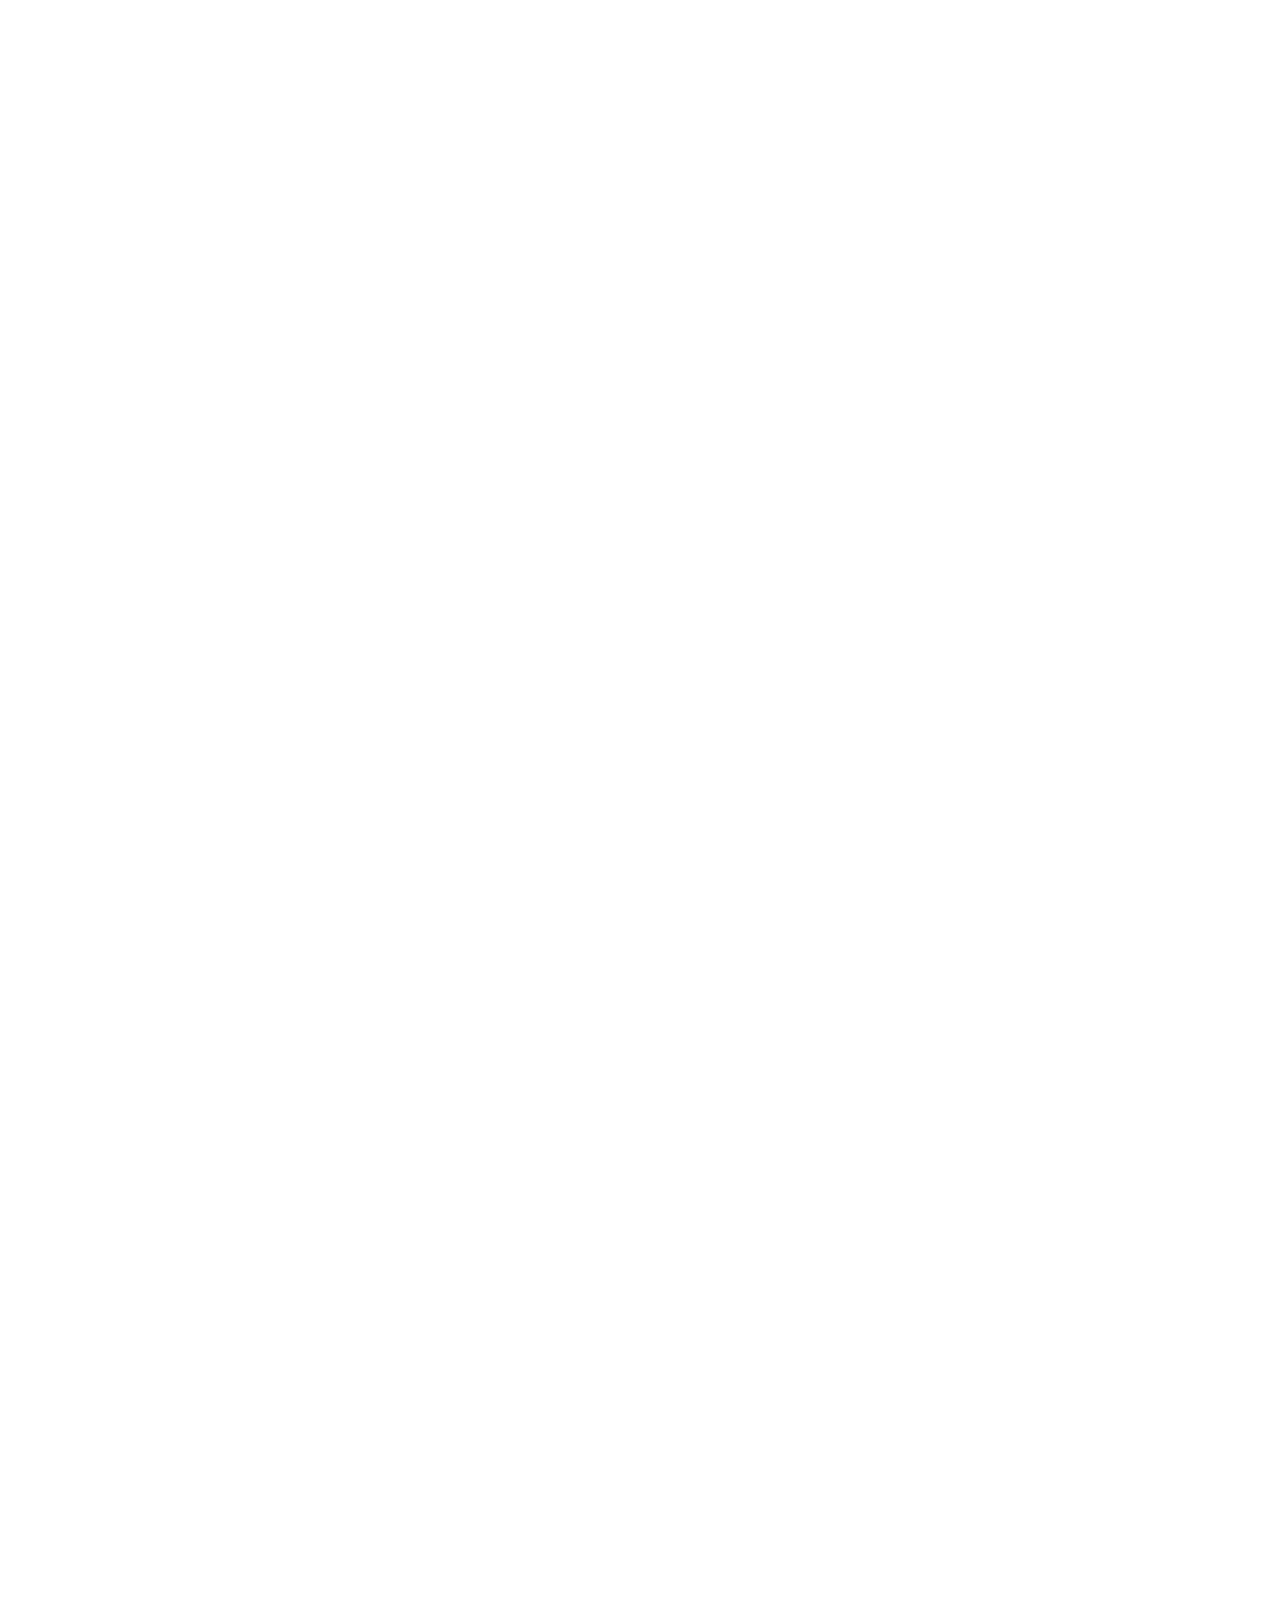
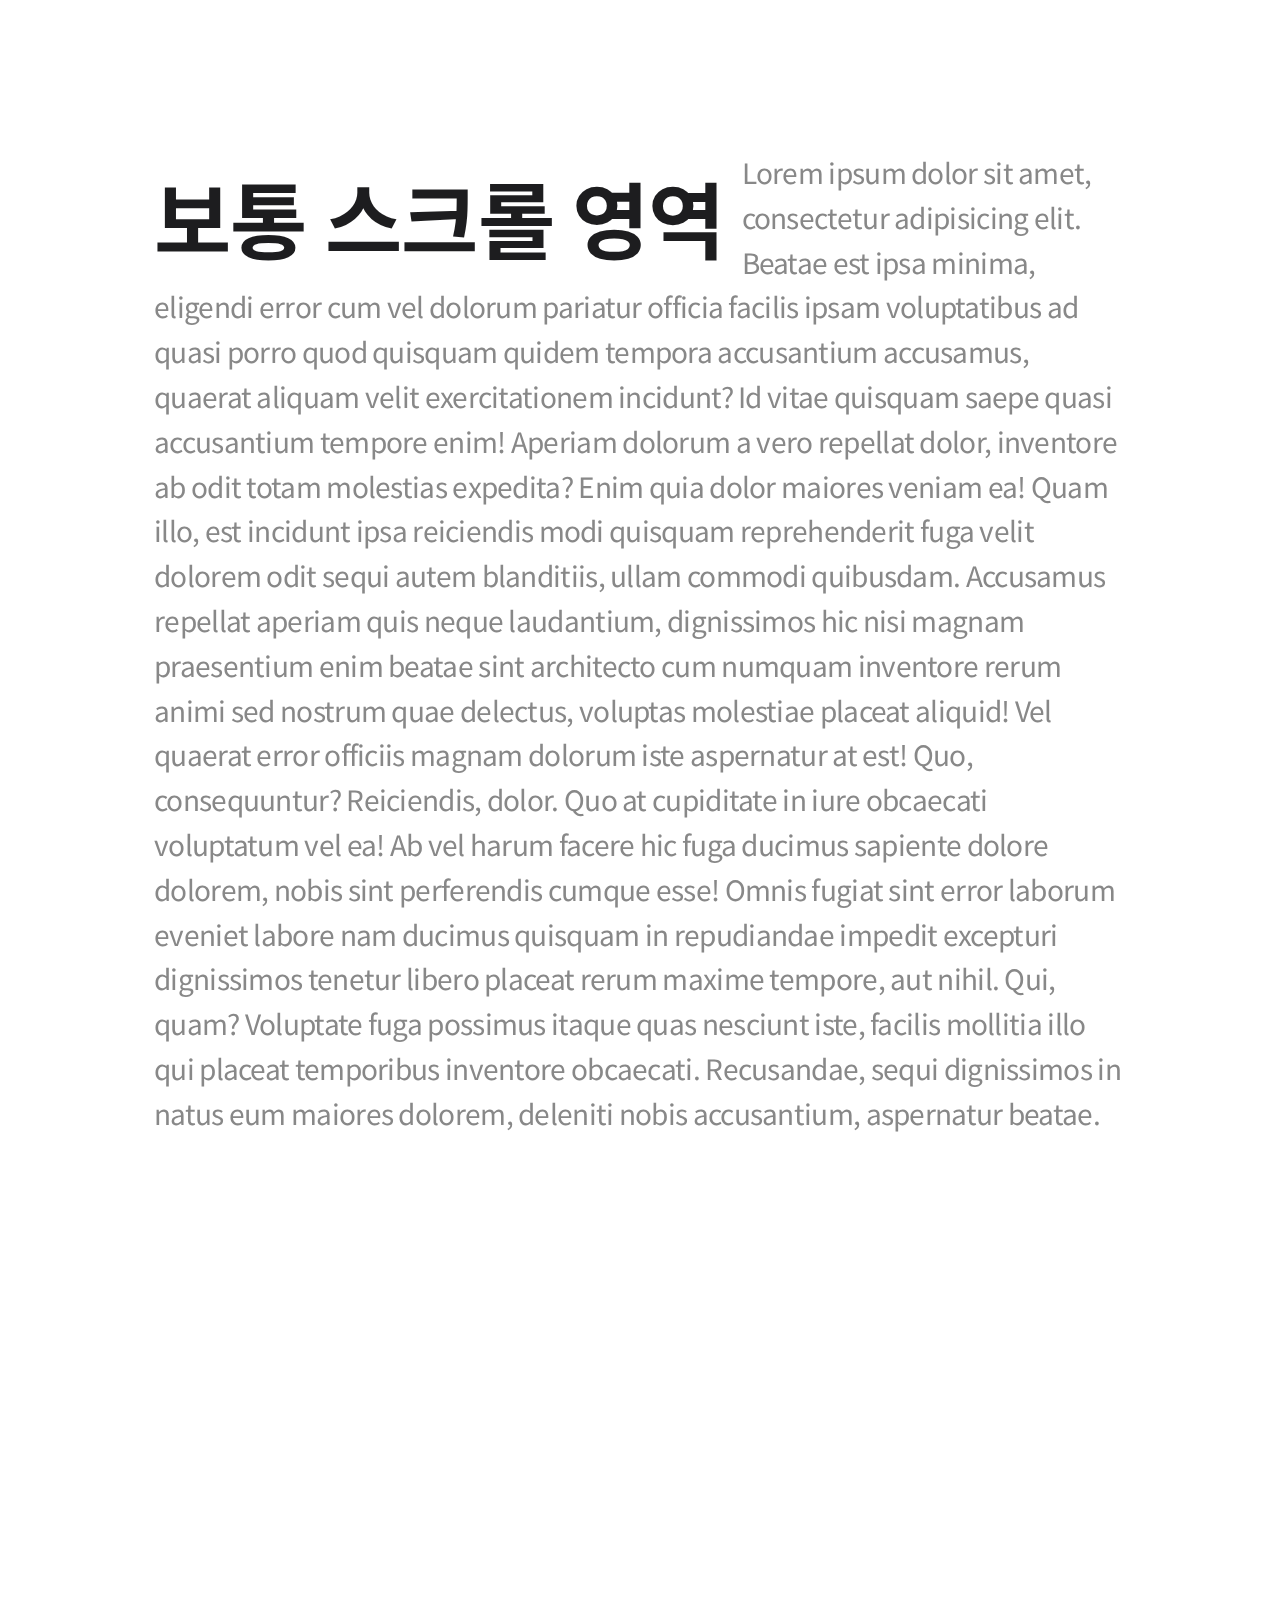
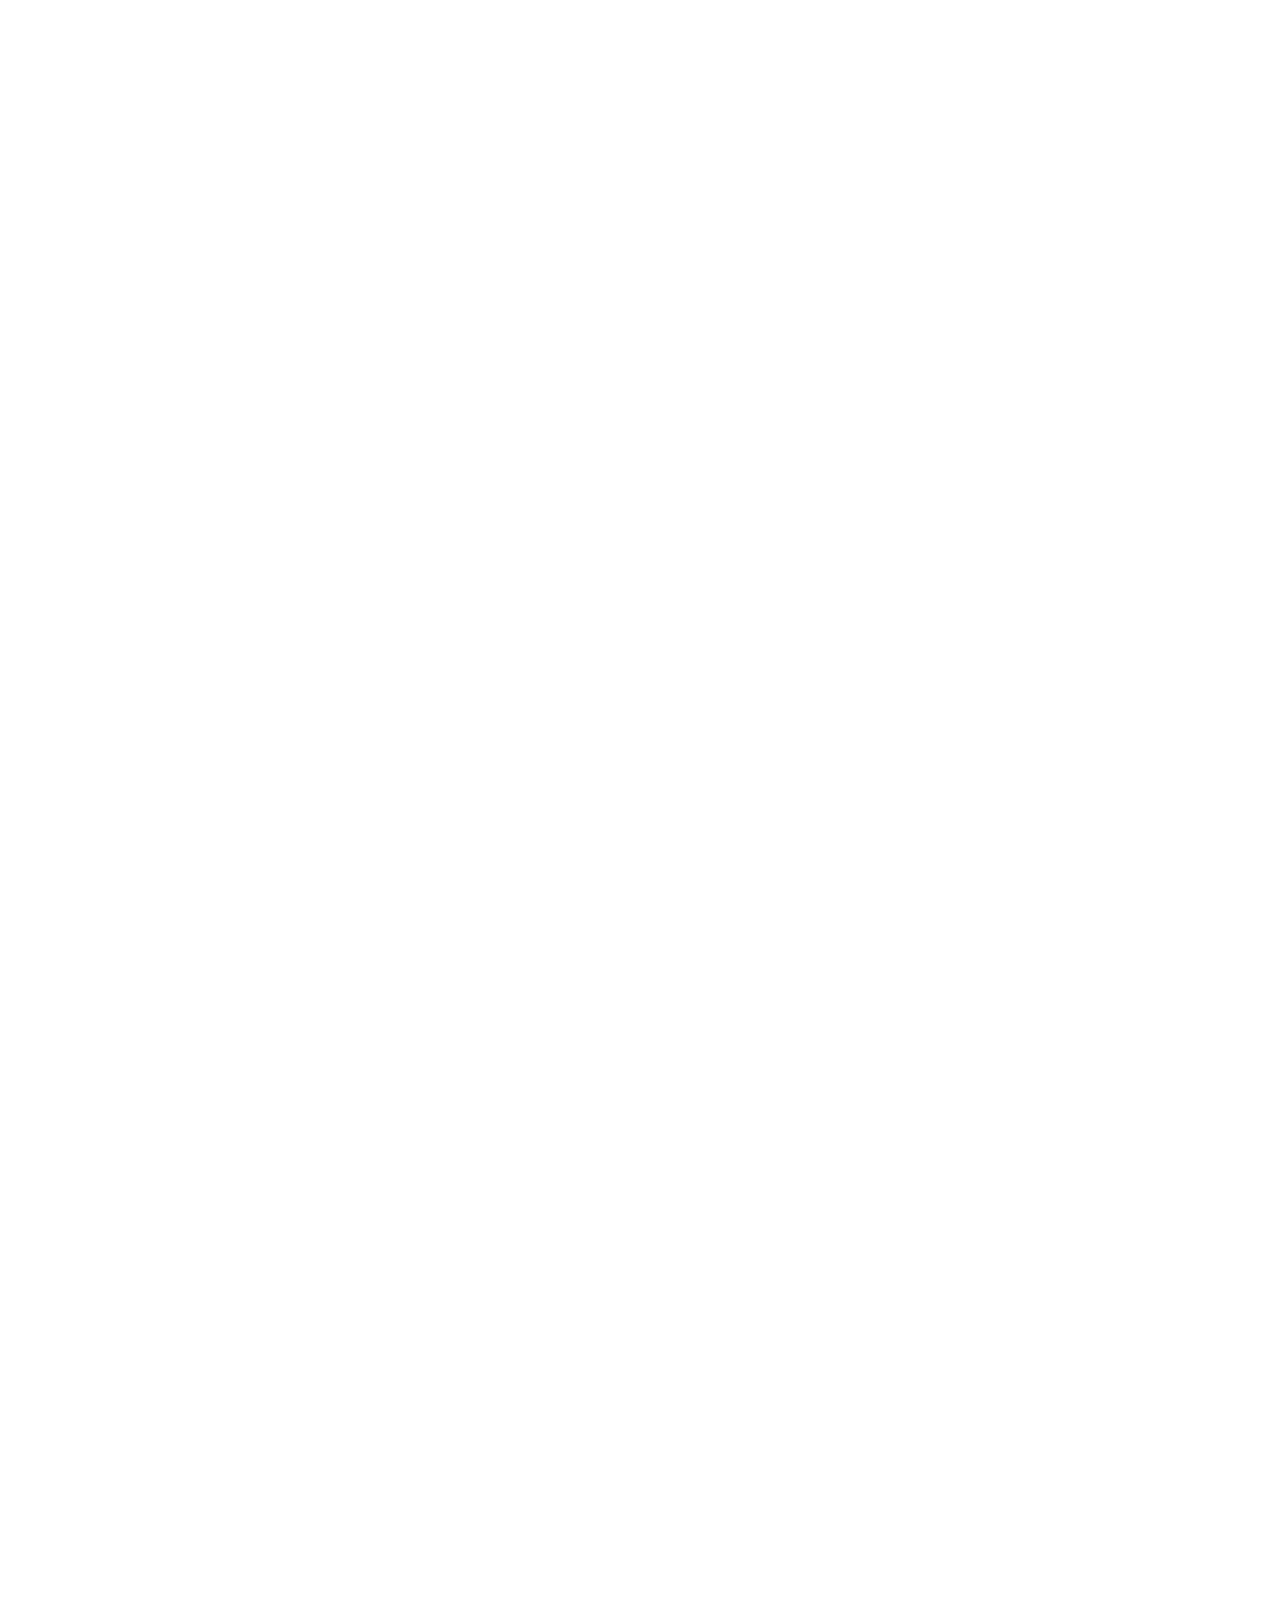
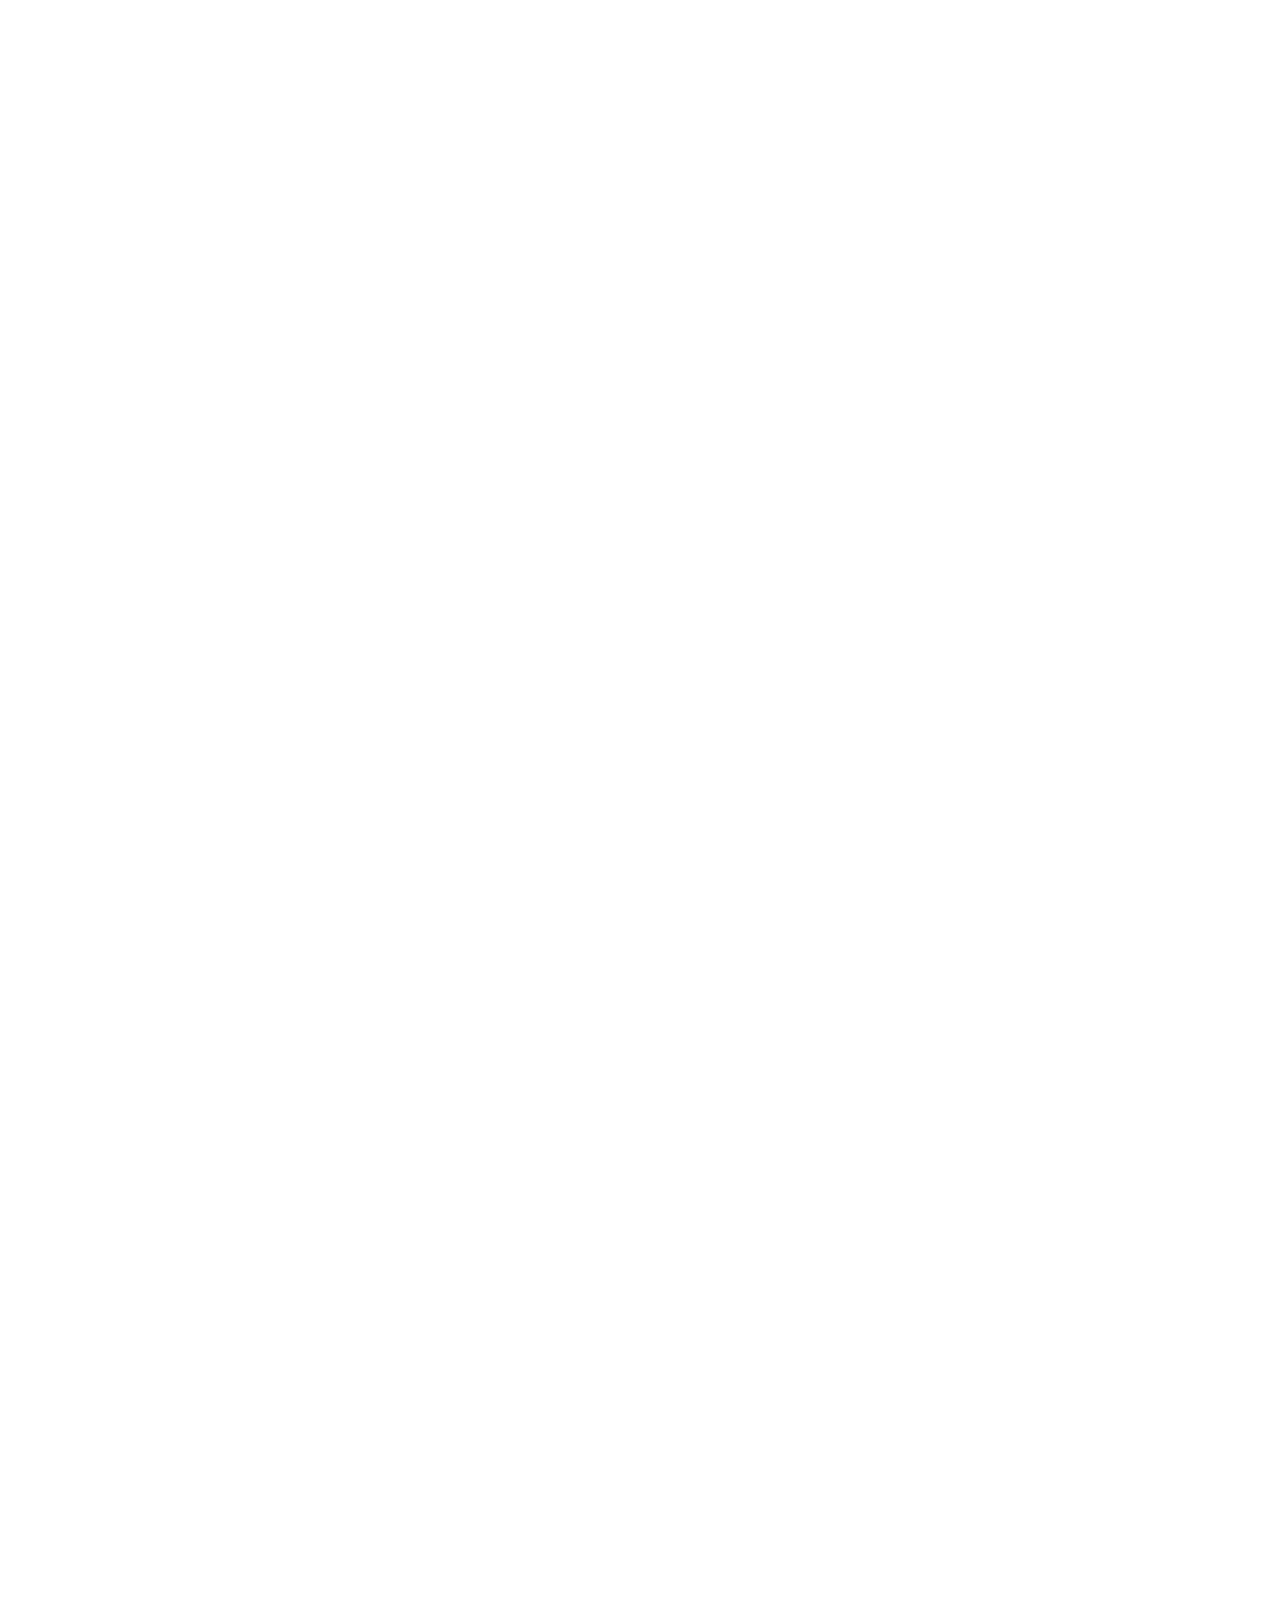
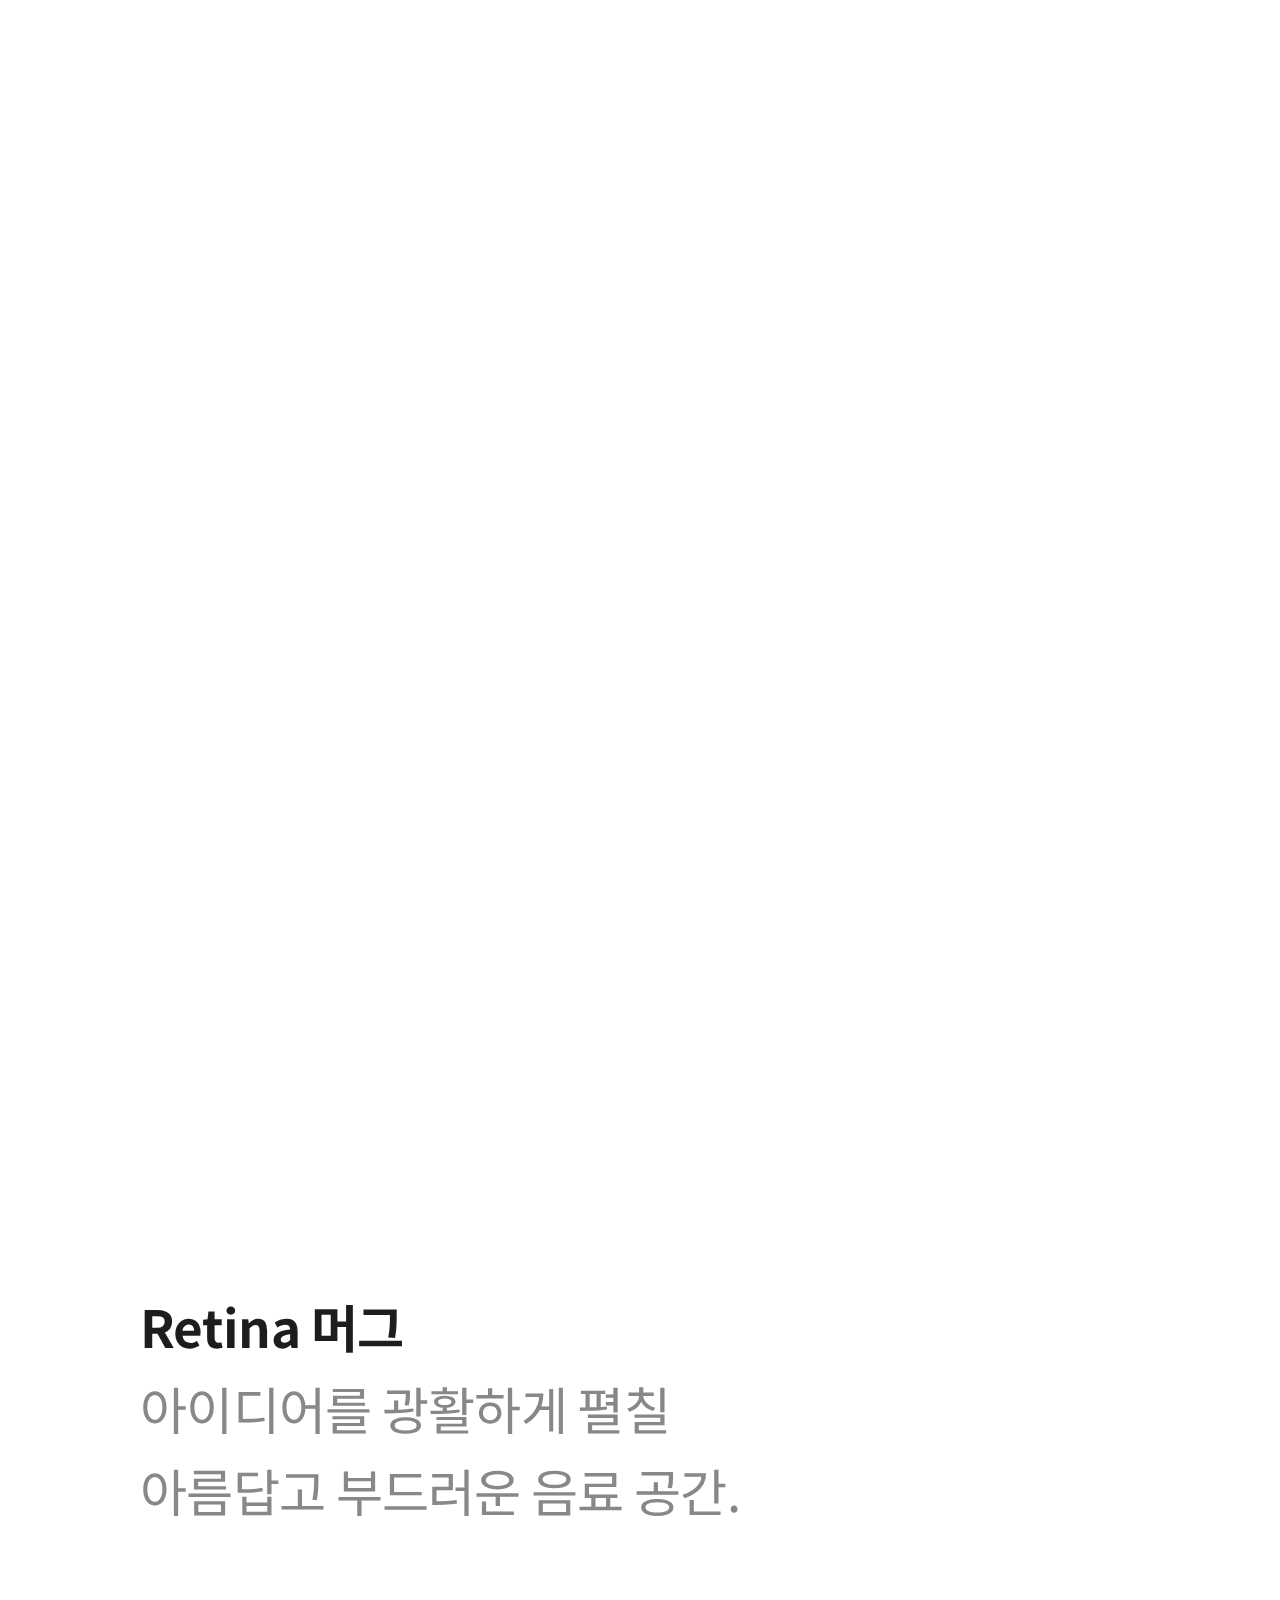
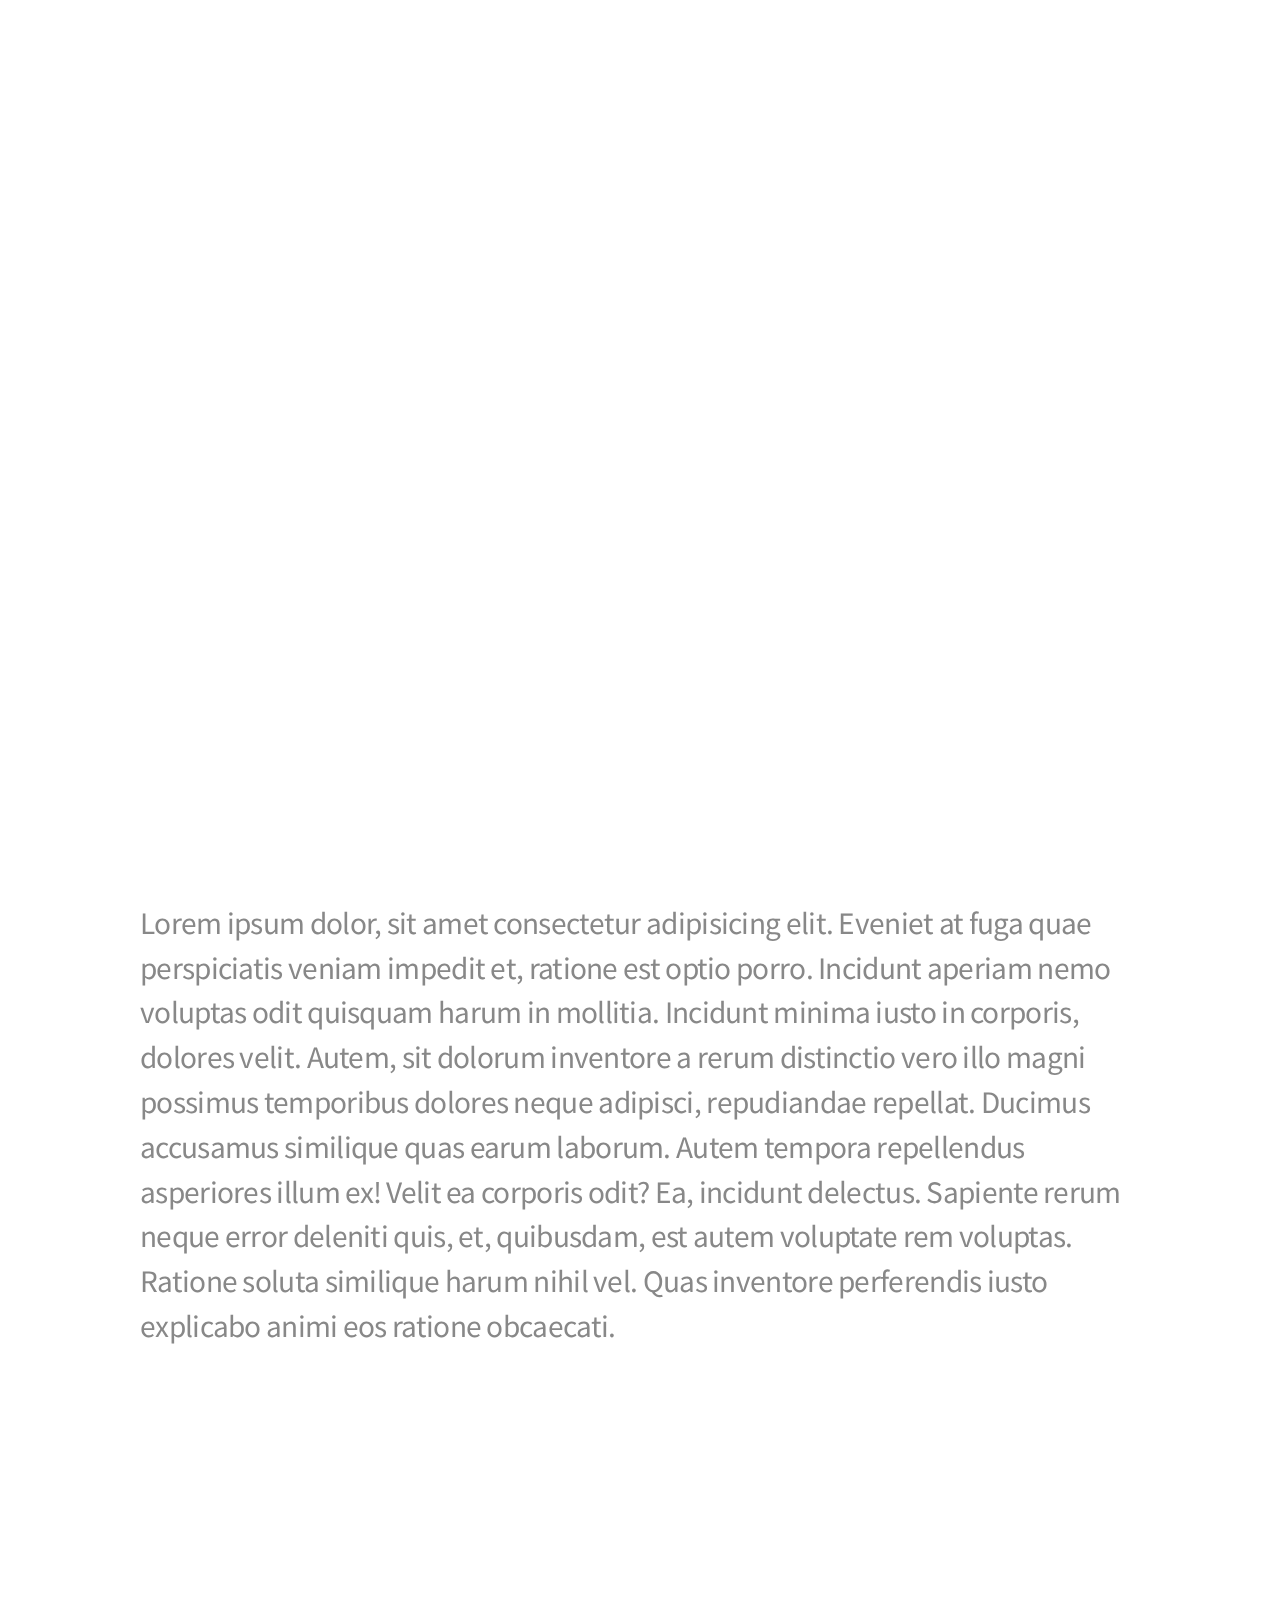
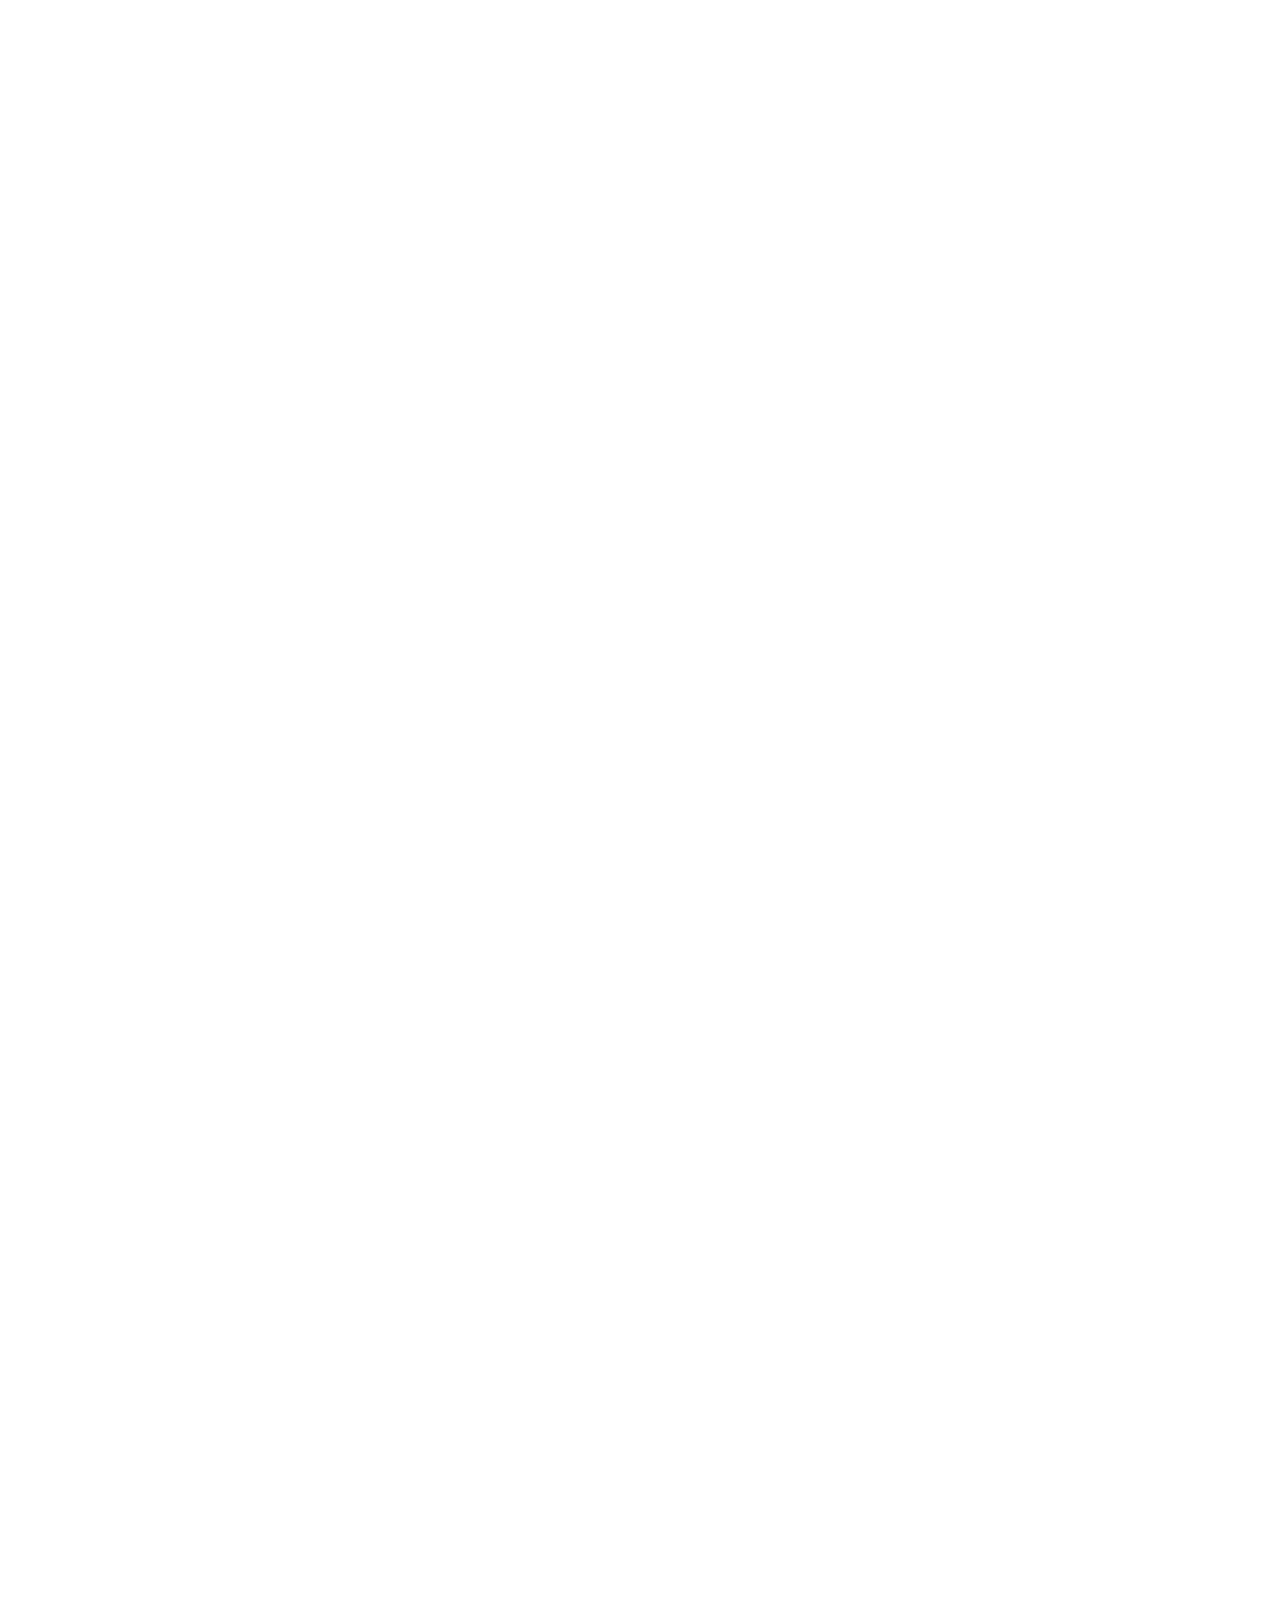
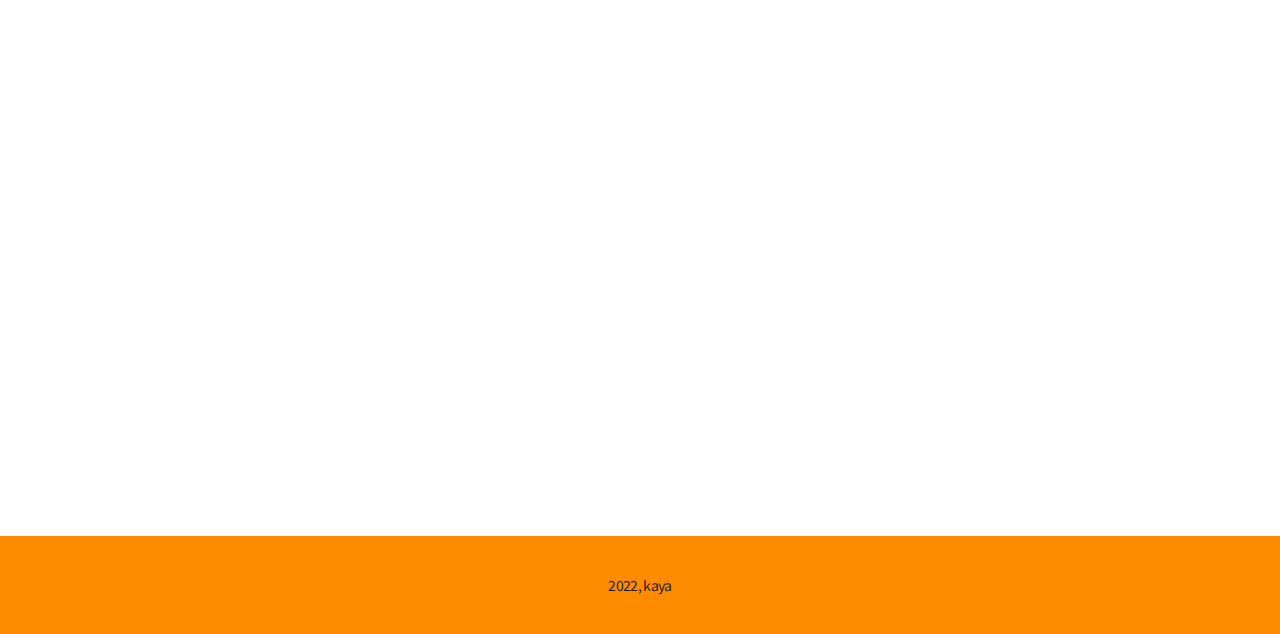
==== commit 8410332e: "feat: loading svg animation 넣기" ====
--- a/blank.html
+++ b/blank.html
@@ -10,7 +10,12 @@
 	<link rel="stylesheet" href="main.css">
 
 </head>
-<body>
+<body class="before-load">
+	<div class="loading before-load">
+		<svg class="loading-circle">
+			<circle cx="50%" cy="50%" r="25"></circle>
+		</svg>
+	</div>
 	<div class="container">
 		<nav class="global-nav">
 			<div class="global-nav-links">
--- a/main.css
+++ b/main.css
@@ -46,6 +46,13 @@
     border-bottom: 1px solid #Ddd;
 }
 
+.local-nav-sticky .local-nav {
+    position: fixed;
+    top:0;
+    background-color: rgba(255, 255, 255, 0.1);
+    backdrop-filter: saturate(180%) blur(15px);
+}
+
 .global-nav-links,
 .local-nav-links
 {
@@ -186,8 +193,6 @@
     width: 100%;
 }
 
-.image-blend-canvas {
-}
 
 #scroll-section-3 {
     display: flex;
@@ -212,6 +217,59 @@
     position: absolute;
     top: 50%;
     left: 50%;
+}
+
+.image-blend-canvas.sticky {
+    position: fixed;
+    top: 0;
+}
+
+.loading {
+    display: flex;
+    align-items: center;
+    justify-content: center;
+    position: fixed;
+    top: 0;
+    right: 0;
+    bottom: 0;
+    left: 0;
+    z-index: 100;
+    background: white;
+    opacity: 0;
+    transition: 0.5s;
+}
+
+@keyframes loading-spin {
+    100% {transform: rotate(360deg);}
+}
+
+@keyframes loading-circle-ani {
+    0% {stroke-dashoffset: 157;}
+    75% {stroke-dashoffset: -147;}
+    100% {stroke-dashoffset: 157;}
+}
+
+.before-load .loading {
+  opacity: 1;
+}
+
+.loading-circle {
+    width: 54px;
+    height: 54px;
+    animation: loading-spin 3s infinite;
+}
+
+.loading-circle circle {
+    stroke: black;
+    stroke-width: 4;
+    /*fill: none;*/
+    /*document.querySelector('.loading-circle circle').getTotalLength()*/
+    /* getTotalLength()로 stroke의 길이를 얻어올 수 있음 */
+    stroke-dasharray: 157;
+    stroke-dashoffset: 0;
+    fill: transparent;
+    transition: 1s;
+    animation: loading-circle-ani 1s infinite;
 }
 
 @media (min-width: 1024px) {
@@ -245,9 +303,14 @@
     .mid-message {
         /* vw로 창 크기에 따른 비율을 정해줌 */
         font-size: 4vw;
+        width: 1000px;
+        padding: 0;
     }
     .canvas-caption {
         font-size: 2rem;
+        margin-top: -8rem;
+        padding: 0;
+
     }
 
     #scroll-section-2 .b {
